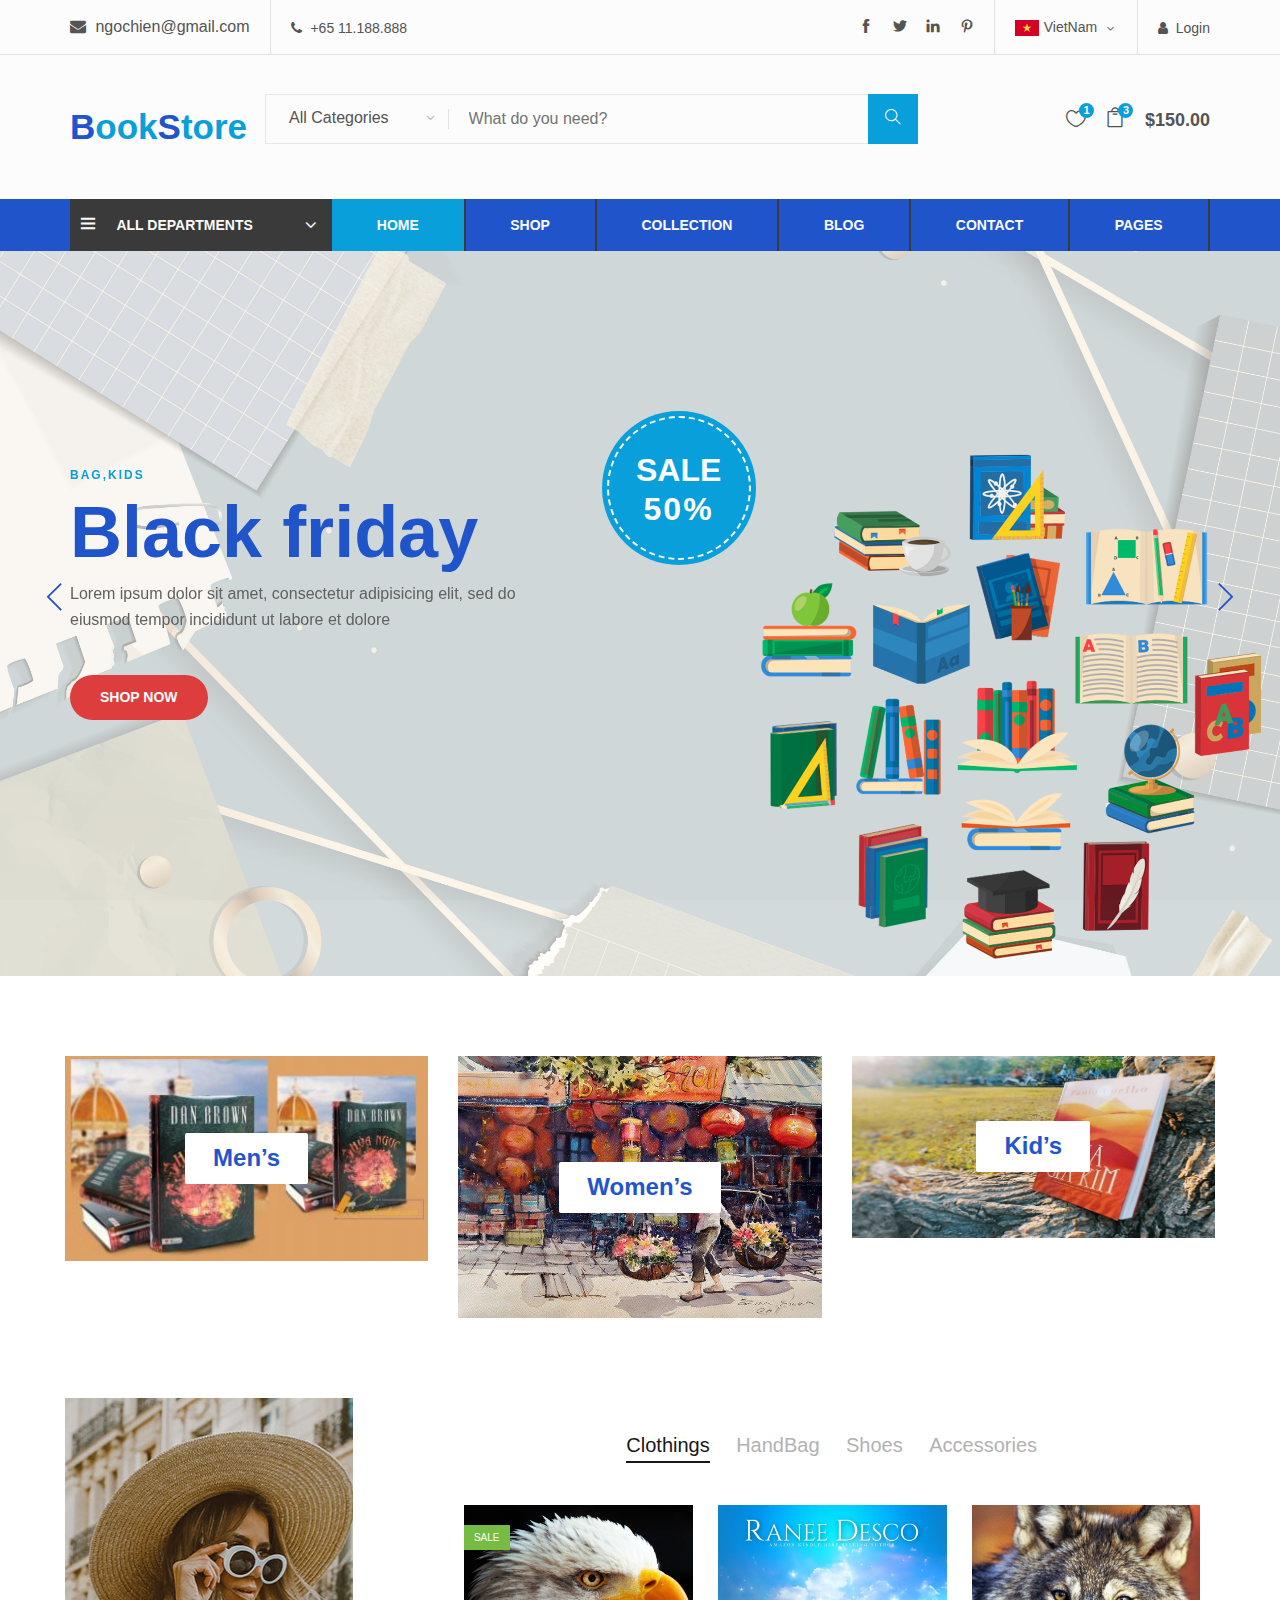
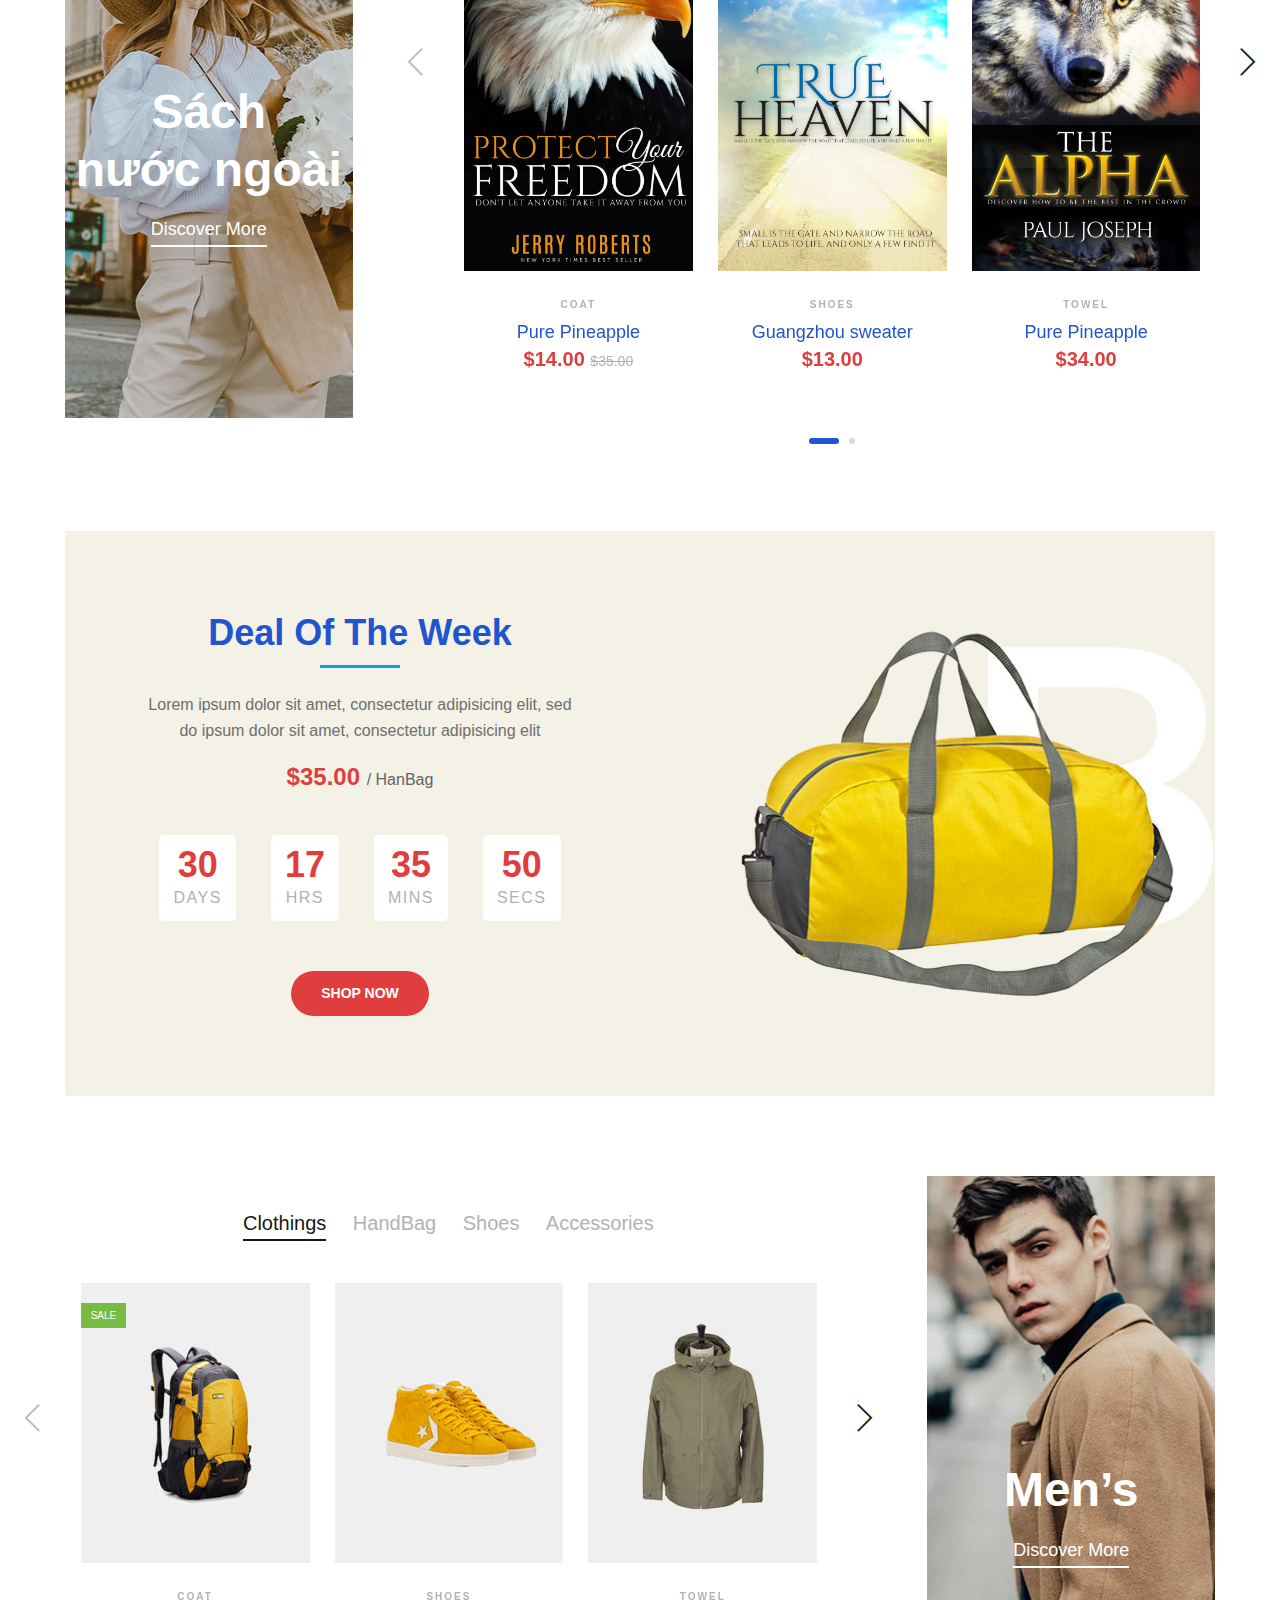
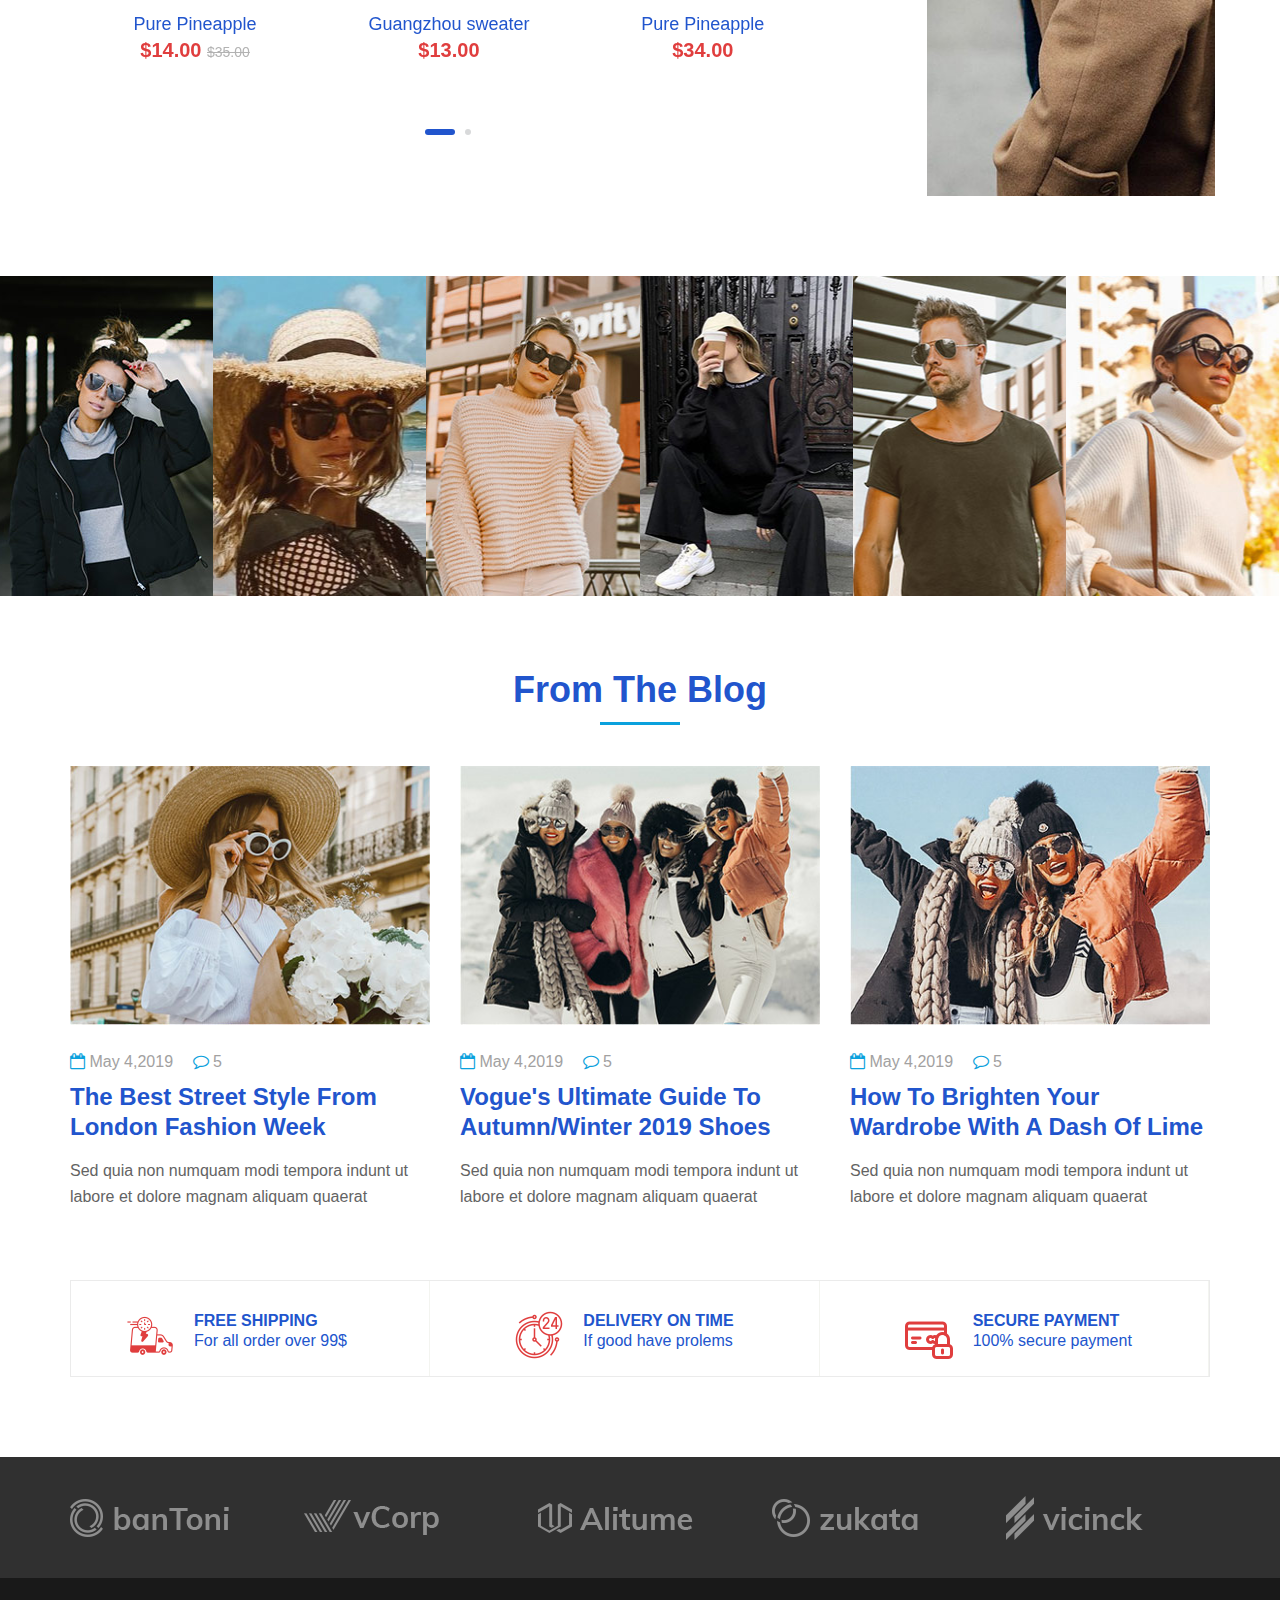
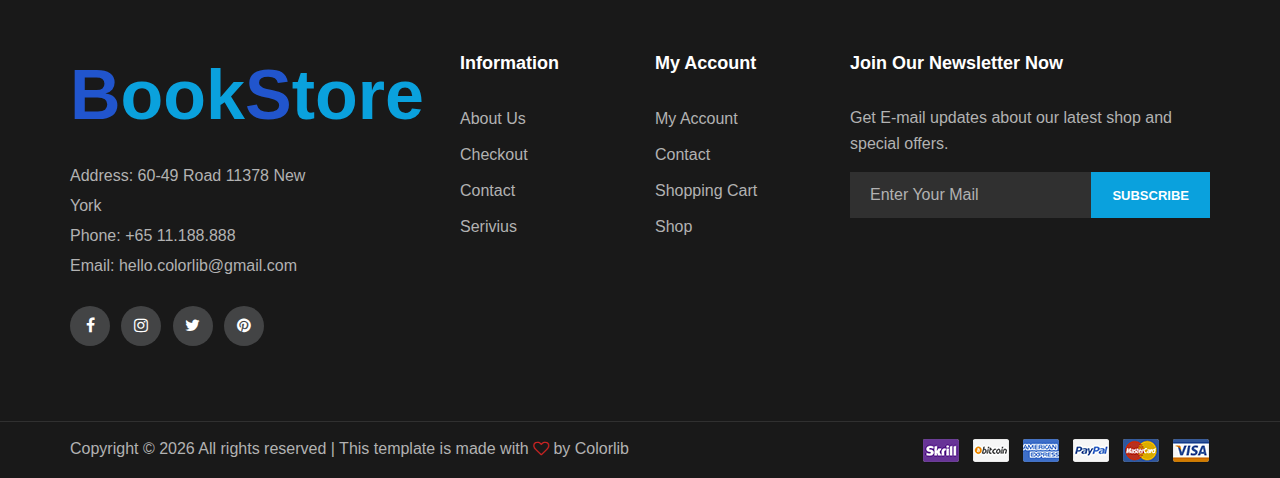
==== index.html @ 86e82f06 "first commit" ====
<!DOCTYPE html>
<html lang="zxx">

<head>
    <meta charset="UTF-8" />
    <meta name="description" content="Fashi Template" />
    <meta name="keywords" content="Fashi, unica, creative, html" />
    <meta name="viewport" content="width=device-width, initial-scale=1.0" />
    <meta http-equiv="X-UA-Compatible" content="ie=edge" />
    <title>Book Store</title>

    <!-- Google Font -->
    <link href="https://fonts.googleapis.com/css?family=Muli:300,400,500,600,700,800,900&display=swap" rel="stylesheet" />

    <!-- Icon Font Stylesheet -->
    <link rel="stylesheet" href="https://cdnjs.cloudflare.com/ajax/libs/font-awesome/5.15.3/css/all.min.css" />
    <link href="https://cdn.jsdelivr.net/npm/bootstrap-icons@1.4.1/font/bootstrap-icons.css" rel="stylesheet" />

    <!-- Css Styles -->
    <link rel="stylesheet" href="css/bootstrap.min.css" type="text/css" />
    <link rel="stylesheet" href="css/font-awesome.min.css" type="text/css" />
    <link rel="stylesheet" href="css/themify-icons.css" type="text/css" />
    <link rel="stylesheet" href="css/elegant-icons.css" type="text/css" />
    <link rel="stylesheet" href="css/owl.carousel.min.css" type="text/css" />
    <link rel="stylesheet" href="css/nice-select.css" type="text/css" />
    <link rel="stylesheet" href="css/jquery-ui.min.css" type="text/css" />
    <link rel="stylesheet" href="css/slicknav.min.css" type="text/css" />
    <link rel="stylesheet" href="css/style.css" type="text/css" />
</head>

<body>
    <!-- Page Preloder -->
    <div id="preloder">
        <div class="loader"></div>
    </div>

    <!-- Header Section Begin -->
    <header class="header-section">
        <div class="header-top">
            <div class="container">
                <div class="ht-left">
                    <div class="mail-service">
                        <i class="fa fa-envelope"></i> ngochien@gmail.com
                    </div>
                    <div class="phone-service">
                        <i class="fa fa-phone"></i> +65 11.188.888
                    </div>
                </div>
                <div class="ht-right">
                    <a href="#" class="login-panel"><i class="fa fa-user"></i>Login</a>
                    <div class="lan-selector">
                        <select class="language_drop" name="countries" id="countries" style="width: 300px">
                                <option value="yt" data-image="img/vietnam.png" data-imagecss="flag yt"
                                    data-title="Vietnam">
                                    VietNam
                                </option>
                                <option value="yu" data-image="img/flag-1.jpg" data-imagecss="flag yu"
                                    data-title="English">
                                    English
                                </option>
                            </select>
                    </div>
                    <div class="top-social">
                        <a href="#"><i class="ti-facebook"></i></a>
                        <a href="#"><i class="ti-twitter-alt"></i></a>
                        <a href="#"><i class="ti-linkedin"></i></a>
                        <a href="#"><i class="ti-pinterest"></i></a>
                    </div>
                </div>
            </div>
        </div>
        <div class="container">
            <div class="inner-header">
                <div class="row">
                    <div class="col-lg-2 col-md-2">
                        <div class="logo">
                            <a href="./index.html">
                                <h1 class="fw-bold text-primary m-0">
                                    B<span class="text-secondary">ook</span>S<span class="text-secondary">tore</span>
                                </h1>
                            </a>
                        </div>
                    </div>
                    <div class="col-lg-7 col-md-7">
                        <div class="advanced-search">
                            <button type="button" class="category-btn">
                                    All Categories
                                </button>
                            <div class="input-group">
                                <input type="text" placeholder="What do you need?" />
                                <button type="button"><i class="ti-search"></i></button>
                            </div>
                        </div>
                    </div>
                    <div class="col-lg-3 text-right col-md-3">
                        <ul class="nav-right">
                            <li class="heart-icon">
                                <a href="#">
                                    <i class="icon_heart_alt"></i>
                                    <span>1</span>
                                </a>
                            </li>
                            <li class="cart-icon">
                                <a href="#">
                                    <i class="icon_bag_alt"></i>
                                    <span>3</span>
                                </a>
                                <div class="cart-hover">
                                    <div class="select-items">
                                        <table>
                                            <tbody>
                                                <tr>
                                                    <td class="si-pic">
                                                        <img src="img/select-product-1.jpg" alt="" />
                                                    </td>
                                                    <td class="si-text">
                                                        <div class="product-selected">
                                                            <p>$60.00 x 1</p>
                                                            <h6>Kabino Bedside Table</h6>
                                                        </div>
                                                    </td>
                                                    <td class="si-close">
                                                        <i class="ti-close"></i>
                                                    </td>
                                                </tr>
                                                <tr>
                                                    <td class="si-pic">
                                                        <img src="img/select-product-2.jpg" alt="" />
                                                    </td>
                                                    <td class="si-text">
                                                        <div class="product-selected">
                                                            <p>$60.00 x 1</p>
                                                            <h6>Kabino Bedside Table</h6>
                                                        </div>
                                                    </td>
                                                    <td class="si-close">
                                                        <i class="ti-close"></i>
                                                    </td>
                                                </tr>
                                            </tbody>
                                        </table>
                                    </div>
                                    <div class="select-total">
                                        <span>total:</span>
                                        <h5>$120.00</h5>
                                    </div>
                                    <div class="select-button">
                                        <a href="#" class="primary-btn view-card">VIEW CARD</a>
                                        <a href="#" class="primary-btn checkout-btn">CHECK OUT</a>
                                    </div>
                                </div>
                            </li>
                            <li class="cart-price">$150.00</li>
                        </ul>
                    </div>
                </div>
            </div>
        </div>
        <div class="nav-item">
            <div class="container">
                <div class="nav-depart">
                    <div class="depart-btn">
                        <i class="ti-menu"></i>
                        <span>All departments</span>
                        <ul class="depart-hover">
                            <li class="active"><a href="#">Women’s Clothing</a></li>
                            <li><a href="#">Men’s Clothing</a></li>
                            <li><a href="#">Underwear</a></li>
                            <li><a href="#">Kid's Clothing</a></li>
                            <li><a href="#">Brand Fashion</a></li>
                            <li><a href="#">Accessories/Shoes</a></li>
                            <li><a href="#">Luxury Brands</a></li>
                            <li><a href="#">Brand Outdoor Apparel</a></li>
                        </ul>
                    </div>
                </div>
                <nav class="nav-menu mobile-menu">
                    <ul>
                        <li class="active"><a href="./index.html">Home</a></li>
                        <li><a href="./shop.html">Shop</a></li>
                        <li>
                            <a href="#">Collection</a>
                            <ul class="dropdown">
                                <li><a href="#">Men's</a></li>
                                <li><a href="#">Women's</a></li>
                                <li><a href="#">Kid's</a></li>
                            </ul>
                        </li>
                        <li><a href="./blog.html">Blog</a></li>
                        <li><a href="./contact.html">Contact</a></li>
                        <li>
                            <a href="#">Pages</a>
                            <ul class="dropdown">
                                <li><a href="./blog-details.html">Blog Details</a></li>
                                <li><a href="./shopping-cart.html">Shopping Cart</a></li>
                                <li><a href="./check-out.html">Checkout</a></li>
                                <li><a href="./faq.html">Faq</a></li>
                                <li><a href="./register.html">Register</a></li>
                                <li><a href="./login.html">Login</a></li>
                            </ul>
                        </li>
                    </ul>
                </nav>
                <div id="mobile-menu-wrap"></div>
            </div>
        </div>
    </header>
    <!-- Header End -->

    <!-- Hero Section Begin -->
    <section class="hero-section">
        <div class="hero-items owl-carousel">
            <div class="single-hero-items set-bg" data-setbg="img/book-slider-1.png">
                <div class="container">
                    <div class="row">
                        <div class="col-lg-5">
                            <span>Bag,kids</span>
                            <h1>Black friday</h1>
                            <p>
                                Lorem ipsum dolor sit amet, consectetur adipisicing elit, sed do eiusmod tempor incididunt ut labore et dolore
                            </p>
                            <a href="#" class="primary-btn">Shop Now</a>
                        </div>
                    </div>
                    <div class="off-card">
                        <h2>Sale <span>50%</span></h2>
                    </div>
                </div>
            </div>
            <div class="single-hero-items set-bg" data-setbg="img/book-slider-2.png">
                <div class="container">
                    <div class="row">
                        <div class="col-lg-5">
                            <span>Bag,kids</span>
                            <h1>Black friday</h1>
                            <p>
                                Lorem ipsum dolor sit amet, consectetur adipisicing elit, sed do eiusmod tempor incididunt ut labore et dolore
                            </p>
                            <a href="#" class="primary-btn">Shop Now</a>
                        </div>
                    </div>
                    <div class="off-card">
                        <h2>Sale <span>50%</span></h2>
                    </div>
                </div>
            </div>
        </div>
    </section>
    <!-- Hero Section End -->

    <!-- Banner Section Begin -->
    <div class="banner-section spad">
        <div class="container-fluid">
            <div class="row">
                <div class="col-lg-4">
                    <div class="single-banner">
                        <img src="img/book-cover/nuocngoai/banner-nuocngoai.jpg" alt="" />
                        <div class="inner-text">
                            <h4>Men’s</h4>
                        </div>
                    </div>
                </div>
                <div class="col-lg-4">
                    <div class="single-banner">
                        <img src="img/book-cover/vanhocvn/banner-vietnam.jpg" alt="" />
                        <div class="inner-text">
                            <h4>Women’s</h4>
                        </div>
                    </div>
                </div>
                <div class="col-lg-4">
                    <div class="single-banner">
                        <img src="img/book-cover/ngontinh/banner-ngontinh.jpg" alt="" />
                        <div class="inner-text">
                            <h4>Kid’s</h4>
                        </div>
                    </div>
                </div>
            </div>
        </div>
    </div>
    <!-- Banner Section End -->

    <!-- Women Banner Section Begin -->
    <section class="women-banner spad">
        <div class="container-fluid">
            <div class="row">
                <div class="col-lg-3">
                    <div class="product-large set-bg" data-setbg="img/products/women-large.jpg">
                        <h2>Sách <br>nước ngoài</h2>
                        <a href="#">Discover More</a>
                    </div>
                </div>
                <div class="col-lg-8 offset-lg-1">
                    <div class="filter-control">
                        <ul>
                            <li class="active">Clothings</li>
                            <li>HandBag</li>
                            <li>Shoes</li>
                            <li>Accessories</li>
                        </ul>
                    </div>
                    <div class="product-slider owl-carousel">
                        <div class="product-item">
                            <div class="pi-pic">
                                <img src="img/book-cover/nuocngoai/book-cover-1.jpg" alt="" />
                                <div class="sale">Sale</div>
                                <div class="icon">
                                    <i class="icon_heart_alt"></i>
                                </div>
                                <ul>
                                    <li class="w-icon active">
                                        <a href="#"><i class="icon_bag_alt"></i></a>
                                    </li>
                                    <li class="quick-view"><a href="#">+ Quick View</a></li>
                                    <li class="w-icon">
                                        <a href="#"><i class="fa fa-random"></i></a>
                                    </li>
                                </ul>
                            </div>
                            <div class="pi-text">
                                <div class="catagory-name">Coat</div>
                                <a href="#">
                                    <h5>Pure Pineapple</h5>
                                </a>
                                <div class="product-price">
                                    $14.00
                                    <span>$35.00</span>
                                </div>
                            </div>
                        </div>
                        <div class="product-item">
                            <div class="pi-pic">
                                <img src="img/book-cover/nuocngoai/book-cover-2.jpg" alt="" />
                                <div class="icon">
                                    <i class="icon_heart_alt"></i>
                                </div>
                                <ul>
                                    <li class="w-icon active">
                                        <a href="#"><i class="icon_bag_alt"></i></a>
                                    </li>
                                    <li class="quick-view"><a href="#">+ Quick View</a></li>
                                    <li class="w-icon">
                                        <a href="#"><i class="fa fa-random"></i></a>
                                    </li>
                                </ul>
                            </div>
                            <div class="pi-text">
                                <div class="catagory-name">Shoes</div>
                                <a href="#">
                                    <h5>Guangzhou sweater</h5>
                                </a>
                                <div class="product-price">$13.00</div>
                            </div>
                        </div>
                        <div class="product-item">
                            <div class="pi-pic">
                                <img src="img/book-cover/nuocngoai/book-cover-3.jpg" alt="" />
                                <div class="icon">
                                    <i class="icon_heart_alt"></i>
                                </div>
                                <ul>
                                    <li class="w-icon active">
                                        <a href="#"><i class="icon_bag_alt"></i></a>
                                    </li>
                                    <li class="quick-view"><a href="#">+ Quick View</a></li>
                                    <li class="w-icon">
                                        <a href="#"><i class="fa fa-random"></i></a>
                                    </li>
                                </ul>
                            </div>
                            <div class="pi-text">
                                <div class="catagory-name">Towel</div>
                                <a href="#">
                                    <h5>Pure Pineapple</h5>
                                </a>
                                <div class="product-price">$34.00</div>
                            </div>
                        </div>
                        <div class="product-item">
                            <div class="pi-pic">
                                <img src="img/book-cover/nuocngoai/book-cover-4.jpg" alt="" />
                                <div class="icon">
                                    <i class="icon_heart_alt"></i>
                                </div>
                                <ul>
                                    <li class="w-icon active">
                                        <a href="#"><i class="icon_bag_alt"></i></a>
                                    </li>
                                    <li class="quick-view"><a href="#">+ Quick View</a></li>
                                    <li class="w-icon">
                                        <a href="#"><i class="fa fa-random"></i></a>
                                    </li>
                                </ul>
                            </div>
                            <div class="pi-text">
                                <div class="catagory-name">Towel</div>
                                <a href="#">
                                    <h5>Converse Shoes</h5>
                                </a>
                                <div class="product-price">$34.00</div>
                            </div>
                        </div>
                    </div>
                </div>
            </div>
        </div>
    </section>
    <!-- Women Banner Section End -->

    <!-- Deal Of The Week Section Begin-->
    <section class="deal-of-week set-bg spad" data-setbg="img/time-bg.jpg">
        <div class="container">
            <div class="col-lg-6 text-center">
                <div class="section-title">
                    <h2>Deal Of The Week</h2>
                    <p>
                        Lorem ipsum dolor sit amet, consectetur adipisicing elit, sed<br /> do ipsum dolor sit amet, consectetur adipisicing elit
                    </p>
                    <div class="product-price">
                        $35.00
                        <span>/ HanBag</span>
                    </div>
                </div>
                <div class="countdown-timer" id="countdown">
                    <div class="cd-item">
                        <span>56</span>
                        <p>Days</p>
                    </div>
                    <div class="cd-item">
                        <span>12</span>
                        <p>Hrs</p>
                    </div>
                    <div class="cd-item">
                        <span>40</span>
                        <p>Mins</p>
                    </div>
                    <div class="cd-item">
                        <span>52</span>
                        <p>Secs</p>
                    </div>
                </div>
                <a href="#" class="primary-btn">Shop Now</a>
            </div>
        </div>
    </section>
    <!-- Deal Of The Week Section End -->

    <!-- Man Banner Section Begin -->
    <section class="man-banner spad">
        <div class="container-fluid">
            <div class="row">
                <div class="col-lg-8">
                    <div class="filter-control">
                        <ul>
                            <li class="active">Clothings</li>
                            <li>HandBag</li>
                            <li>Shoes</li>
                            <li>Accessories</li>
                        </ul>
                    </div>
                    <div class="product-slider owl-carousel">
                        <div class="product-item">
                            <div class="pi-pic">
                                <img src="img/products/man-1.jpg" alt="" />
                                <div class="sale">Sale</div>
                                <div class="icon">
                                    <i class="icon_heart_alt"></i>
                                </div>
                                <ul>
                                    <li class="w-icon active">
                                        <a href="#"><i class="icon_bag_alt"></i></a>
                                    </li>
                                    <li class="quick-view"><a href="#">+ Quick View</a></li>
                                    <li class="w-icon">
                                        <a href="#"><i class="fa fa-random"></i></a>
                                    </li>
                                </ul>
                            </div>
                            <div class="pi-text">
                                <div class="catagory-name">Coat</div>
                                <a href="#">
                                    <h5>Pure Pineapple</h5>
                                </a>
                                <div class="product-price">
                                    $14.00
                                    <span>$35.00</span>
                                </div>
                            </div>
                        </div>
                        <div class="product-item">
                            <div class="pi-pic">
                                <img src="img/products/man-2.jpg" alt="" />
                                <div class="icon">
                                    <i class="icon_heart_alt"></i>
                                </div>
                                <ul>
                                    <li class="w-icon active">
                                        <a href="#"><i class="icon_bag_alt"></i></a>
                                    </li>
                                    <li class="quick-view"><a href="#">+ Quick View</a></li>
                                    <li class="w-icon">
                                        <a href="#"><i class="fa fa-random"></i></a>
                                    </li>
                                </ul>
                            </div>
                            <div class="pi-text">
                                <div class="catagory-name">Shoes</div>
                                <a href="#">
                                    <h5>Guangzhou sweater</h5>
                                </a>
                                <div class="product-price">$13.00</div>
                            </div>
                        </div>
                        <div class="product-item">
                            <div class="pi-pic">
                                <img src="img/products/man-3.jpg" alt="" />
                                <div class="icon">
                                    <i class="icon_heart_alt"></i>
                                </div>
                                <ul>
                                    <li class="w-icon active">
                                        <a href="#"><i class="icon_bag_alt"></i></a>
                                    </li>
                                    <li class="quick-view"><a href="#">+ Quick View</a></li>
                                    <li class="w-icon">
                                        <a href="#"><i class="fa fa-random"></i></a>
                                    </li>
                                </ul>
                            </div>
                            <div class="pi-text">
                                <div class="catagory-name">Towel</div>
                                <a href="#">
                                    <h5>Pure Pineapple</h5>
                                </a>
                                <div class="product-price">$34.00</div>
                            </div>
                        </div>
                        <div class="product-item">
                            <div class="pi-pic">
                                <img src="img/products/man-4.jpg" alt="" />
                                <div class="icon">
                                    <i class="icon_heart_alt"></i>
                                </div>
                                <ul>
                                    <li class="w-icon active">
                                        <a href="#"><i class="icon_bag_alt"></i></a>
                                    </li>
                                    <li class="quick-view"><a href="#">+ Quick View</a></li>
                                    <li class="w-icon">
                                        <a href="#"><i class="fa fa-random"></i></a>
                                    </li>
                                </ul>
                            </div>
                            <div class="pi-text">
                                <div class="catagory-name">Towel</div>
                                <a href="#">
                                    <h5>Converse Shoes</h5>
                                </a>
                                <div class="product-price">$34.00</div>
                            </div>
                        </div>
                    </div>
                </div>
                <div class="col-lg-3 offset-lg-1">
                    <div class="product-large set-bg m-large" data-setbg="img/products/man-large.jpg">
                        <h2>Men’s</h2>
                        <a href="#">Discover More</a>
                    </div>
                </div>
            </div>
        </div>
    </section>
    <!-- Man Banner Section End -->

    <!-- Instagram Section Begin -->
    <div class="instagram-photo">
        <div class="insta-item set-bg" data-setbg="img/insta-1.jpg">
            <div class="inside-text">
                <i class="ti-instagram"></i>
                <h5><a href="#">colorlib_Collection</a></h5>
            </div>
        </div>
        <div class="insta-item set-bg" data-setbg="img/insta-2.jpg">
            <div class="inside-text">
                <i class="ti-instagram"></i>
                <h5><a href="#">colorlib_Collection</a></h5>
            </div>
        </div>
        <div class="insta-item set-bg" data-setbg="img/insta-3.jpg">
            <div class="inside-text">
                <i class="ti-instagram"></i>
                <h5><a href="#">colorlib_Collection</a></h5>
            </div>
        </div>
        <div class="insta-item set-bg" data-setbg="img/insta-4.jpg">
            <div class="inside-text">
                <i class="ti-instagram"></i>
                <h5><a href="#">colorlib_Collection</a></h5>
            </div>
        </div>
        <div class="insta-item set-bg" data-setbg="img/insta-5.jpg">
            <div class="inside-text">
                <i class="ti-instagram"></i>
                <h5><a href="#">colorlib_Collection</a></h5>
            </div>
        </div>
        <div class="insta-item set-bg" data-setbg="img/insta-6.jpg">
            <div class="inside-text">
                <i class="ti-instagram"></i>
                <h5><a href="#">colorlib_Collection</a></h5>
            </div>
        </div>
    </div>
    <!-- Instagram Section End -->

    <!-- Latest Blog Section Begin -->
    <section class="latest-blog spad">
        <div class="container">
            <div class="row">
                <div class="col-lg-12">
                    <div class="section-title">
                        <h2>From The Blog</h2>
                    </div>
                </div>
            </div>
            <div class="row">
                <div class="col-lg-4 col-md-6">
                    <div class="single-latest-blog">
                        <img src="img/latest-1.jpg" alt="" />
                        <div class="latest-text">
                            <div class="tag-list">
                                <div class="tag-item">
                                    <i class="fa fa-calendar-o"></i> May 4,2019
                                </div>
                                <div class="tag-item"><i class="fa fa-comment-o"></i> 5</div>
                            </div>
                            <a href="#">
                                <h4>The Best Street Style From London Fashion Week</h4>
                            </a>
                            <p>
                                Sed quia non numquam modi tempora indunt ut labore et dolore magnam aliquam quaerat
                            </p>
                        </div>
                    </div>
                </div>
                <div class="col-lg-4 col-md-6">
                    <div class="single-latest-blog">
                        <img src="img/latest-2.jpg" alt="" />
                        <div class="latest-text">
                            <div class="tag-list">
                                <div class="tag-item">
                                    <i class="fa fa-calendar-o"></i> May 4,2019
                                </div>
                                <div class="tag-item"><i class="fa fa-comment-o"></i> 5</div>
                            </div>
                            <a href="#">
                                <h4>Vogue's Ultimate Guide To Autumn/Winter 2019 Shoes</h4>
                            </a>
                            <p>
                                Sed quia non numquam modi tempora indunt ut labore et dolore magnam aliquam quaerat
                            </p>
                        </div>
                    </div>
                </div>
                <div class="col-lg-4 col-md-6">
                    <div class="single-latest-blog">
                        <img src="img/latest-3.jpg" alt="" />
                        <div class="latest-text">
                            <div class="tag-list">
                                <div class="tag-item">
                                    <i class="fa fa-calendar-o"></i> May 4,2019
                                </div>
                                <div class="tag-item"><i class="fa fa-comment-o"></i> 5</div>
                            </div>
                            <a href="#">
                                <h4>How To Brighten Your Wardrobe With A Dash Of Lime</h4>
                            </a>
                            <p>
                                Sed quia non numquam modi tempora indunt ut labore et dolore magnam aliquam quaerat
                            </p>
                        </div>
                    </div>
                </div>
            </div>
            <div class="benefit-items">
                <div class="row">
                    <div class="col-lg-4">
                        <div class="single-benefit">
                            <div class="sb-icon">
                                <img src="img/icon-4.png" alt="" />
                            </div>
                            <div class="sb-text">
                                <h6>Free Shipping</h6>
                                <p>For all order over 99$</p>
                            </div>
                        </div>
                    </div>
                    <div class="col-lg-4">
                        <div class="single-benefit">
                            <div class="sb-icon">
                                <img src="img/icon-5.png" alt="" />
                            </div>
                            <div class="sb-text">
                                <h6>Delivery On Time</h6>
                                <p>If good have prolems</p>
                            </div>
                        </div>
                    </div>
                    <div class="col-lg-4">
                        <div class="single-benefit">
                            <div class="sb-icon">
                                <img src="img/icon-6.png" alt="" />
                            </div>
                            <div class="sb-text">
                                <h6>Secure Payment</h6>
                                <p>100% secure payment</p>
                            </div>
                        </div>
                    </div>
                </div>
            </div>
        </div>
    </section>
    <!-- Latest Blog Section End -->

    <!-- Partner Logo Section Begin -->
    <div class="partner-logo">
        <div class="container">
            <div class="logo-carousel owl-carousel">
                <div class="logo-item">
                    <div class="tablecell-inner">
                        <img src="img/logo-carousel/logo-1.png" alt="" />
                    </div>
                </div>
                <div class="logo-item">
                    <div class="tablecell-inner">
                        <img src="img/logo-carousel/logo-2.png" alt="" />
                    </div>
                </div>
                <div class="logo-item">
                    <div class="tablecell-inner">
                        <img src="img/logo-carousel/logo-3.png" alt="" />
                    </div>
                </div>
                <div class="logo-item">
                    <div class="tablecell-inner">
                        <img src="img/logo-carousel/logo-4.png" alt="" />
                    </div>
                </div>
                <div class="logo-item">
                    <div class="tablecell-inner">
                        <img src="img/logo-carousel/logo-5.png" alt="" />
                    </div>
                </div>
            </div>
        </div>
    </div>
    <!-- Partner Logo Section End -->

    <!-- Footer Section Begin -->
    <footer class="footer-section">
        <div class="container">
            <div class="row">
                <div class="col-lg-3">
                    <div class="footer-left">
                        <div class="footer-logo">
                            <h1 class="fw-bold text-primary m-0">
                                B<span class="text-secondary">ook</span>S<span class="text-secondary">tore</span>
                            </h1>
                        </div>
                        <ul>
                            <li>Address: 60-49 Road 11378 New York</li>
                            <li>Phone: +65 11.188.888</li>
                            <li>Email: hello.colorlib@gmail.com</li>
                        </ul>
                        <div class="footer-social">
                            <a href="#"><i class="fa fa-facebook"></i></a>
                            <a href="#"><i class="fa fa-instagram"></i></a>
                            <a href="#"><i class="fa fa-twitter"></i></a>
                            <a href="#"><i class="fa fa-pinterest"></i></a>
                        </div>
                    </div>
                </div>
                <div class="col-lg-2 offset-lg-1">
                    <div class="footer-widget">
                        <h5>Information</h5>
                        <ul>
                            <li><a href="#">About Us</a></li>
                            <li><a href="#">Checkout</a></li>
                            <li><a href="#">Contact</a></li>
                            <li><a href="#">Serivius</a></li>
                        </ul>
                    </div>
                </div>
                <div class="col-lg-2">
                    <div class="footer-widget">
                        <h5>My Account</h5>
                        <ul>
                            <li><a href="#">My Account</a></li>
                            <li><a href="#">Contact</a></li>
                            <li><a href="#">Shopping Cart</a></li>
                            <li><a href="#">Shop</a></li>
                        </ul>
                    </div>
                </div>
                <div class="col-lg-4">
                    <div class="newslatter-item">
                        <h5>Join Our Newsletter Now</h5>
                        <p>
                            Get E-mail updates about our latest shop and special offers.
                        </p>
                        <form action="#" class="subscribe-form">
                            <input type="text" placeholder="Enter Your Mail" />
                            <button type="button">Subscribe</button>
                        </form>
                    </div>
                </div>
            </div>
        </div>
        <div class="copyright-reserved">
            <div class="container">
                <div class="row">
                    <div class="col-lg-12">
                        <div class="copyright-text">
                            <!-- Link back to Colorlib can't be removed. Template is licensed under CC BY 3.0. -->
                            Copyright &copy;
                            <script>
                                document.write(new Date().getFullYear());
                            </script>
                            All rights reserved | This template is made with
                            <i class="fa fa-heart-o" aria-hidden="true"></i> by
                            <a href="https://colorlib.com" target="_blank">Colorlib</a>
                            <!-- Link back to Colorlib can't be removed. Template is licensed under CC BY 3.0. -->
                        </div>
                        <div class="payment-pic">
                            <img src="img/payment-method.png" alt="" />
                        </div>
                    </div>
                </div>
            </div>
        </div>
    </footer>
    <!-- Footer Section End -->

    <!-- Js Plugins -->
    <script src="js/jquery-3.3.1.min.js"></script>
    <script src="js/bootstrap.min.js"></script>
    <script src="js/jquery-ui.min.js"></script>
    <script src="js/jquery.countdown.min.js"></script>
    <script src="js/jquery.nice-select.min.js"></script>
    <script src="js/jquery.zoom.min.js"></script>
    <script src="js/jquery.dd.min.js"></script>
    <script src="js/jquery.slicknav.js"></script>
    <script src="js/owl.carousel.min.js"></script>
    <script src="js/main.js"></script>
</body>

</html>
---- css/themify-icons.css ----
@font-face {
	font-family: 'themify';
	src:url('../fonts/themify.eot?-fvbane');
	src:url('../fonts/themify.eot?#iefix-fvbane') format('embedded-opentype'),
		url('../fonts/themify.woff?-fvbane') format('woff'),
		url('../fonts/themify.ttf?-fvbane') format('truetype'),
		url('../fonts/themify.svg?-fvbane#themify') format('svg');
	font-weight: normal;
	font-style: normal;
}

[class^="ti-"], [class*=" ti-"] {
	font-family: 'themify';
	speak: none;
	font-style: normal;
	font-weight: normal;
	font-variant: normal;
	text-transform: none;
	line-height: 1;

	/* Better Font Rendering =========== */
	-webkit-font-smoothing: antialiased;
	-moz-osx-font-smoothing: grayscale;
}

.ti-wand:before {
	content: "\e600";
}
.ti-volume:before {
	content: "\e601";
}
.ti-user:before {
	content: "\e602";
}
.ti-unlock:before {
	content: "\e603";
}
.ti-unlink:before {
	content: "\e604";
}
.ti-trash:before {
	content: "\e605";
}
.ti-thought:before {
	content: "\e606";
}
.ti-target:before {
	content: "\e607";
}
.ti-tag:before {
	content: "\e608";
}
.ti-tablet:before {
	content: "\e609";
}
.ti-star:before {
	content: "\e60a";
}
.ti-spray:before {
	content: "\e60b";
}
.ti-signal:before {
	content: "\e60c";
}
.ti-shopping-cart:before {
	content: "\e60d";
}
.ti-shopping-cart-full:before {
	content: "\e60e";
}
.ti-settings:before {
	content: "\e60f";
}
.ti-search:before {
	content: "\e610";
}
.ti-zoom-in:before {
	content: "\e611";
}
.ti-zoom-out:before {
	content: "\e612";
}
.ti-cut:before {
	content: "\e613";
}
.ti-ruler:before {
	content: "\e614";
}
.ti-ruler-pencil:before {
	content: "\e615";
}
.ti-ruler-alt:before {
	content: "\e616";
}
.ti-bookmark:before {
	content: "\e617";
}
.ti-bookmark-alt:before {
	content: "\e618";
}
.ti-reload:before {
	content: "\e619";
}
.ti-plus:before {
	content: "\e61a";
}
.ti-pin:before {
	content: "\e61b";
}
.ti-pencil:before {
	content: "\e61c";
}
.ti-pencil-alt:before {
	content: "\e61d";
}
.ti-paint-roller:before {
	content: "\e61e";
}
.ti-paint-bucket:before {
	content: "\e61f";
}
.ti-na:before {
	content: "\e620";
}
.ti-mobile:before {
	content: "\e621";
}
.ti-minus:before {
	content: "\e622";
}
.ti-medall:before {
	content: "\e623";
}
.ti-medall-alt:before {
	content: "\e624";
}
.ti-marker:before {
	content: "\e625";
}
.ti-marker-alt:before {
	content: "\e626";
}
.ti-arrow-up:before {
	content: "\e627";
}
.ti-arrow-right:before {
	content: "\e628";
}
.ti-arrow-left:before {
	content: "\e629";
}
.ti-arrow-down:before {
	content: "\e62a";
}
.ti-lock:before {
	content: "\e62b";
}
.ti-location-arrow:before {
	content: "\e62c";
}
.ti-link:before {
	content: "\e62d";
}
.ti-layout:before {
	content: "\e62e";
}
.ti-layers:before {
	content: "\e62f";
}
.ti-layers-alt:before {
	content: "\e630";
}
.ti-key:before {
	content: "\e631";
}
.ti-import:before {
	content: "\e632";
}
.ti-image:before {
	content: "\e633";
}
.ti-heart:before {
	content: "\e634";
}
.ti-heart-broken:before {
	content: "\e635";
}
.ti-hand-stop:before {
	content: "\e636";
}
.ti-hand-open:before {
	content: "\e637";
}
.ti-hand-drag:before {
	content: "\e638";
}
.ti-folder:before {
	content: "\e639";
}
.ti-flag:before {
	content: "\e63a";
}
.ti-flag-alt:before {
	content: "\e63b";
}
.ti-flag-alt-2:before {
	content: "\e63c";
}
.ti-eye:before {
	content: "\e63d";
}
.ti-export:before {
	content: "\e63e";
}
.ti-exchange-vertical:before {
	content: "\e63f";
}
.ti-desktop:before {
	content: "\e640";
}
.ti-cup:before {
	content: "\e641";
}
.ti-crown:before {
	content: "\e642";
}
.ti-comments:before {
	content: "\e643";
}
.ti-comment:before {
	content: "\e644";
}
.ti-comment-alt:before {
	content: "\e645";
}
.ti-close:before {
	content: "\e646";
}
.ti-clip:before {
	content: "\e647";
}
.ti-angle-up:before {
	content: "\e648";
}
.ti-angle-right:before {
	content: "\e649";
}
.ti-angle-left:before {
	content: "\e64a";
}
.ti-angle-down:before {
	content: "\e64b";
}
.ti-check:before {
	content: "\e64c";
}
.ti-check-box:before {
	content: "\e64d";
}
.ti-camera:before {
	content: "\e64e";
}
.ti-announcement:before {
	content: "\e64f";
}
.ti-brush:before {
	content: "\e650";
}
.ti-briefcase:before {
	content: "\e651";
}
.ti-bolt:before {
	content: "\e652";
}
.ti-bolt-alt:before {
	content: "\e653";
}
.ti-blackboard:before {
	content: "\e654";
}
.ti-bag:before {
	content: "\e655";
}
.ti-move:before {
	content: "\e656";
}
.ti-arrows-vertical:before {
	content: "\e657";
}
.ti-arrows-horizontal:before {
	content: "\e658";
}
.ti-fullscreen:before {
	content: "\e659";
}
.ti-arrow-top-right:before {
	content: "\e65a";
}
.ti-arrow-top-left:before {
	content: "\e65b";
}
.ti-arrow-circle-up:before {
	content: "\e65c";
}
.ti-arrow-circle-right:before {
	content: "\e65d";
}
.ti-arrow-circle-left:before {
	content: "\e65e";
}
.ti-arrow-circle-down:before {
	content: "\e65f";
}
.ti-angle-double-up:before {
	content: "\e660";
}
.ti-angle-double-right:before {
	content: "\e661";
}
.ti-angle-double-left:before {
	content: "\e662";
}
.ti-angle-double-down:before {
	content: "\e663";
}
.ti-zip:before {
	content: "\e664";
}
.ti-world:before {
	content: "\e665";
}
.ti-wheelchair:before {
	content: "\e666";
}
.ti-view-list:before {
	content: "\e667";
}
.ti-view-list-alt:before {
	content: "\e668";
}
.ti-view-grid:before {
	content: "\e669";
}
.ti-uppercase:before {
	content: "\e66a";
}
.ti-upload:before {
	content: "\e66b";
}
.ti-underline:before {
	content: "\e66c";
}
.ti-truck:before {
	content: "\e66d";
}
.ti-timer:before {
	content: "\e66e";
}
.ti-ticket:before {
	content: "\e66f";
}
.ti-thumb-up:before {
	content: "\e670";
}
.ti-thumb-down:before {
	content: "\e671";
}
.ti-text:before {
	content: "\e672";
}
.ti-stats-up:before {
	content: "\e673";
}
.ti-stats-down:before {
	content: "\e674";
}
.ti-split-v:before {
	content: "\e675";
}
.ti-split-h:before {
	content: "\e676";
}
.ti-smallcap:before {
	content: "\e677";
}
.ti-shine:before {
	content: "\e678";
}
.ti-shift-right:before {
	content: "\e679";
}
.ti-shift-left:before {
	content: "\e67a";
}
.ti-shield:before {
	content: "\e67b";
}
.ti-notepad:before {
	content: "\e67c";
}
.ti-server:before {
	content: "\e67d";
}
.ti-quote-right:before {
	content: "\e67e";
}
.ti-quote-left:before {
	content: "\e67f";
}
.ti-pulse:before {
	content: "\e680";
}
.ti-printer:before {
	content: "\e681";
}
.ti-power-off:before {
	content: "\e682";
}
.ti-plug:before {
	content: "\e683";
}
.ti-pie-chart:before {
	content: "\e684";
}
.ti-paragraph:before {
	content: "\e685";
}
.ti-panel:before {
	content: "\e686";
}
.ti-package:before {
	content: "\e687";
}
.ti-music:before {
	content: "\e688";
}
.ti-music-alt:before {
	content: "\e689";
}
.ti-mouse:before {
	content: "\e68a";
}
.ti-mouse-alt:before {
	content: "\e68b";
}
.ti-money:before {
	content: "\e68c";
}
.ti-microphone:before {
	content: "\e68d";
}
.ti-menu:before {
	content: "\e68e";
}
.ti-menu-alt:before {
	content: "\e68f";
}
.ti-map:before {
	content: "\e690";
}
.ti-map-alt:before {
	content: "\e691";
}
.ti-loop:before {
	content: "\e692";
}
.ti-location-pin:before {
	content: "\e693";
}
.ti-list:before {
	content: "\e694";
}
.ti-light-bulb:before {
	content: "\e695";
}
.ti-Italic:before {
	content: "\e696";
}
.ti-info:before {
	content: "\e697";
}
.ti-infinite:before {
	content: "\e698";
}
.ti-id-badge:before {
	content: "\e699";
}
.ti-hummer:before {
	content: "\e69a";
}
.ti-home:before {
	content: "\e69b";
}
.ti-help:before {
	content: "\e69c";
}
.ti-headphone:before {
	content: "\e69d";
}
.ti-harddrives:before {
	content: "\e69e";
}
.ti-harddrive:before {
	content: "\e69f";
}
.ti-gift:before {
	content: "\e6a0";
}
.ti-game:before {
	content: "\e6a1";
}
.ti-filter:before {
	content: "\e6a2";
}
.ti-files:before {
	content: "\e6a3";
}
.ti-file:before {
	content: "\e6a4";
}
.ti-eraser:before {
	content: "\e6a5";
}
.ti-envelope:before {
	content: "\e6a6";
}
.ti-download:before {
	content: "\e6a7";
}
.ti-direction:before {
	content: "\e6a8";
}
.ti-direction-alt:before {
	content: "\e6a9";
}
.ti-dashboard:before {
	content: "\e6aa";
}
.ti-control-stop:before {
	content: "\e6ab";
}
.ti-control-shuffle:before {
	content: "\e6ac";
}
.ti-control-play:before {
	content: "\e6ad";
}
.ti-control-pause:before {
	content: "\e6ae";
}
.ti-control-forward:before {
	content: "\e6af";
}
.ti-control-backward:before {
	content: "\e6b0";
}
.ti-cloud:before {
	content: "\e6b1";
}
.ti-cloud-up:before {
	content: "\e6b2";
}
.ti-cloud-down:before {
	content: "\e6b3";
}
.ti-clipboard:before {
	content: "\e6b4";
}
.ti-car:before {
	content: "\e6b5";
}
.ti-calendar:before {
	content: "\e6b6";
}
.ti-book:before {
	content: "\e6b7";
}
.ti-bell:before {
	content: "\e6b8";
}
.ti-basketball:before {
	content: "\e6b9";
}
.ti-bar-chart:before {
	content: "\e6ba";
}
.ti-bar-chart-alt:before {
	content: "\e6bb";
}
.ti-back-right:before {
	content: "\e6bc";
}
.ti-back-left:before {
	content: "\e6bd";
}
.ti-arrows-corner:before {
	content: "\e6be";
}
.ti-archive:before {
	content: "\e6bf";
}
.ti-anchor:before {
	content: "\e6c0";
}
.ti-align-right:before {
	content: "\e6c1";
}
.ti-align-left:before {
	content: "\e6c2";
}
.ti-align-justify:before {
	content: "\e6c3";
}
.ti-align-center:before {
	content: "\e6c4";
}
.ti-alert:before {
	content: "\e6c5";
}
.ti-alarm-clock:before {
	content: "\e6c6";
}
.ti-agenda:before {
	content: "\e6c7";
}
.ti-write:before {
	content: "\e6c8";
}
.ti-window:before {
	content: "\e6c9";
}
.ti-widgetized:before {
	content: "\e6ca";
}
.ti-widget:before {
	content: "\e6cb";
}
.ti-widget-alt:before {
	content: "\e6cc";
}
.ti-wallet:before {
	content: "\e6cd";
}
.ti-video-clapper:before {
	content: "\e6ce";
}
.ti-video-camera:before {
	content: "\e6cf";
}
.ti-vector:before {
	content: "\e6d0";
}
.ti-themify-logo:before {
	content: "\e6d1";
}
.ti-themify-favicon:before {
	content: "\e6d2";
}
.ti-themify-favicon-alt:before {
	content: "\e6d3";
}
.ti-support:before {
	content: "\e6d4";
}
.ti-stamp:before {
	content: "\e6d5";
}
.ti-split-v-alt:before {
	content: "\e6d6";
}
.ti-slice:before {
	content: "\e6d7";
}
.ti-shortcode:before {
	content: "\e6d8";
}
.ti-shift-right-alt:before {
	content: "\e6d9";
}
.ti-shift-left-alt:before {
	content: "\e6da";
}
.ti-ruler-alt-2:before {
	content: "\e6db";
}
.ti-receipt:before {
	content: "\e6dc";
}
.ti-pin2:before {
	content: "\e6dd";
}
.ti-pin-alt:before {
	content: "\e6de";
}
.ti-pencil-alt2:before {
	content: "\e6df";
}
.ti-palette:before {
	content: "\e6e0";
}
.ti-more:before {
	content: "\e6e1";
}
.ti-more-alt:before {
	content: "\e6e2";
}
.ti-microphone-alt:before {
	content: "\e6e3";
}
.ti-magnet:before {
	content: "\e6e4";
}
.ti-line-double:before {
	content: "\e6e5";
}
.ti-line-dotted:before {
	content: "\e6e6";
}
.ti-line-dashed:before {
	content: "\e6e7";
}
.ti-layout-width-full:before {
	content: "\e6e8";
}
.ti-layout-width-default:before {
	content: "\e6e9";
}
.ti-layout-width-default-alt:before {
	content: "\e6ea";
}
.ti-layout-tab:before {
	content: "\e6eb";
}
.ti-layout-tab-window:before {
	content: "\e6ec";
}
.ti-layout-tab-v:before {
	content: "\e6ed";
}
.ti-layout-tab-min:before {
	content: "\e6ee";
}
.ti-layout-slider:before {
	content: "\e6ef";
}
.ti-layout-slider-alt:before {
	content: "\e6f0";
}
.ti-layout-sidebar-right:before {
	content: "\e6f1";
}
.ti-layout-sidebar-none:before {
	content: "\e6f2";
}
.ti-layout-sidebar-left:before {
	content: "\e6f3";
}
.ti-layout-placeholder:before {
	content: "\e6f4";
}
.ti-layout-menu:before {
	content: "\e6f5";
}
.ti-layout-menu-v:before {
	content: "\e6f6";
}
.ti-layout-menu-separated:before {
	content: "\e6f7";
}
.ti-layout-menu-full:before {
	content: "\e6f8";
}
.ti-layout-media-right-alt:before {
	content: "\e6f9";
}
.ti-layout-media-right:before {
	content: "\e6fa";
}
.ti-layout-media-overlay:before {
	content: "\e6fb";
}
.ti-layout-media-overlay-alt:before {
	content: "\e6fc";
}
.ti-layout-media-overlay-alt-2:before {
	content: "\e6fd";
}
.ti-layout-media-left-alt:before {
	content: "\e6fe";
}
.ti-layout-media-left:before {
	content: "\e6ff";
}
.ti-layout-media-center-alt:before {
	content: "\e700";
}
.ti-layout-media-center:before {
	content: "\e701";
}
.ti-layout-list-thumb:before {
	content: "\e702";
}
.ti-layout-list-thumb-alt:before {
	content: "\e703";
}
.ti-layout-list-post:before {
	content: "\e704";
}
.ti-layout-list-large-image:before {
	content: "\e705";
}
.ti-layout-line-solid:before {
	content: "\e706";
}
.ti-layout-grid4:before {
	content: "\e707";
}
.ti-layout-grid3:before {
	content: "\e708";
}
.ti-layout-grid2:before {
	content: "\e709";
}
.ti-layout-grid2-thumb:before {
	content: "\e70a";
}
.ti-layout-cta-right:before {
	content: "\e70b";
}
.ti-layout-cta-left:before {
	content: "\e70c";
}
.ti-layout-cta-center:before {
	content: "\e70d";
}
.ti-layout-cta-btn-right:before {
	content: "\e70e";
}
.ti-layout-cta-btn-left:before {
	content: "\e70f";
}
.ti-layout-column4:before {
	content: "\e710";
}
.ti-layout-column3:before {
	content: "\e711";
}
.ti-layout-column2:before {
	content: "\e712";
}
.ti-layout-accordion-separated:before {
	content: "\e713";
}
.ti-layout-accordion-merged:before {
	content: "\e714";
}
.ti-layout-accordion-list:before {
	content: "\e715";
}
.ti-ink-pen:before {
	content: "\e716";
}
.ti-info-alt:before {
	content: "\e717";
}
.ti-help-alt:before {
	content: "\e718";
}
.ti-headphone-alt:before {
	content: "\e719";
}
.ti-hand-point-up:before {
	content: "\e71a";
}
.ti-hand-point-right:before {
	content: "\e71b";
}
.ti-hand-point-left:before {
	content: "\e71c";
}
.ti-hand-point-down:before {
	content: "\e71d";
}
.ti-gallery:before {
	content: "\e71e";
}
.ti-face-smile:before {
	content: "\e71f";
}
.ti-face-sad:before {
	content: "\e720";
}
.ti-credit-card:before {
	content: "\e721";
}
.ti-control-skip-forward:before {
	content: "\e722";
}
.ti-control-skip-backward:before {
	content: "\e723";
}
.ti-control-record:before {
	content: "\e724";
}
.ti-control-eject:before {
	content: "\e725";
}
.ti-comments-smiley:before {
	content: "\e726";
}
.ti-brush-alt:before {
	content: "\e727";
}
.ti-youtube:before {
	content: "\e728";
}
.ti-vimeo:before {
	content: "\e729";
}
.ti-twitter:before {
	content: "\e72a";
}
.ti-time:before {
	content: "\e72b";
}
.ti-tumblr:before {
	content: "\e72c";
}
.ti-skype:before {
	content: "\e72d";
}
.ti-share:before {
	content: "\e72e";
}
.ti-share-alt:before {
	content: "\e72f";
}
.ti-rocket:before {
	content: "\e730";
}
.ti-pinterest:before {
	content: "\e731";
}
.ti-new-window:before {
	content: "\e732";
}
.ti-microsoft:before {
	content: "\e733";
}
.ti-list-ol:before {
	content: "\e734";
}
.ti-linkedin:before {
	content: "\e735";
}
.ti-layout-sidebar-2:before {
	content: "\e736";
}
.ti-layout-grid4-alt:before {
	content: "\e737";
}
.ti-layout-grid3-alt:before {
	content: "\e738";
}
.ti-layout-grid2-alt:before {
	content: "\e739";
}
.ti-layout-column4-alt:before {
	content: "\e73a";
}
.ti-layout-column3-alt:before {
	content: "\e73b";
}
.ti-layout-column2-alt:before {
	content: "\e73c";
}
.ti-instagram:before {
	content: "\e73d";
}
.ti-google:before {
	content: "\e73e";
}
.ti-github:before {
	content: "\e73f";
}
.ti-flickr:before {
	content: "\e740";
}
.ti-facebook:before {
	content: "\e741";
}
.ti-dropbox:before {
	content: "\e742";
}
.ti-dribbble:before {
	content: "\e743";
}
.ti-apple:before {
	content: "\e744";
}
.ti-android:before {
	content: "\e745";
}
.ti-save:before {
	content: "\e746";
}
.ti-save-alt:before {
	content: "\e747";
}
.ti-yahoo:before {
	content: "\e748";
}
.ti-wordpress:before {
	content: "\e749";
}
.ti-vimeo-alt:before {
	content: "\e74a";
}
.ti-twitter-alt:before {
	content: "\e74b";
}
.ti-tumblr-alt:before {
	content: "\e74c";
}
.ti-trello:before {
	content: "\e74d";
}
.ti-stack-overflow:before {
	content: "\e74e";
}
.ti-soundcloud:before {
	content: "\e74f";
}
.ti-sharethis:before {
	content: "\e750";
}
.ti-sharethis-alt:before {
	content: "\e751";
}
.ti-reddit:before {
	content: "\e752";
}
.ti-pinterest-alt:before {
	content: "\e753";
}
.ti-microsoft-alt:before {
	content: "\e754";
}
.ti-linux:before {
	content: "\e755";
}
.ti-jsfiddle:before {
	content: "\e756";
}
.ti-joomla:before {
	content: "\e757";
}
.ti-html5:before {
	content: "\e758";
}
.ti-flickr-alt:before {
	content: "\e759";
}
.ti-email:before {
	content: "\e75a";
}
.ti-drupal:before {
	content: "\e75b";
}
.ti-dropbox-alt:before {
	content: "\e75c";
}
.ti-css3:before {
	content: "\e75d";
}
.ti-rss:before {
	content: "\e75e";
}
.ti-rss-alt:before {
	content: "\e75f";
}
---- css/elegant-icons.css ----
@font-face {
	font-family: 'ElegantIcons';
	src:url('../fonts/ElegantIcons.eot');
	src:url('../fonts/ElegantIcons.eot?#iefix') format('embedded-opentype'),
		url('../fonts/ElegantIcons.woff') format('woff'),
		url('../fonts/ElegantIcons.ttf') format('truetype'),
		url('../fonts/ElegantIcons.svg#ElegantIcons') format('svg');
	font-weight: normal;
	font-style: normal;
}

/* Use the following CSS code if you want to use data attributes for inserting your icons */
[data-icon]:before {
	font-family: 'ElegantIcons';
	content: attr(data-icon);
	speak: none;
	font-weight: normal;
	font-variant: normal;
	text-transform: none;
	line-height: 1;
	-webkit-font-smoothing: antialiased;
	-moz-osx-font-smoothing: grayscale;
}

/* Use the following CSS code if you want to have a class per icon */
/*
Instead of a list of all class selectors,
you can use the generic selector below, but it's slower:
[class*="your-class-prefix"] {
*/
.arrow_up, .arrow_down, .arrow_left, .arrow_right, .arrow_left-up, .arrow_right-up, .arrow_right-down, .arrow_left-down, .arrow-up-down, .arrow_up-down_alt, .arrow_left-right_alt, .arrow_left-right, .arrow_expand_alt2, .arrow_expand_alt, .arrow_condense, .arrow_expand, .arrow_move, .arrow_carrot-up, .arrow_carrot-down, .arrow_carrot-left, .arrow_carrot-right, .arrow_carrot-2up, .arrow_carrot-2down, .arrow_carrot-2left, .arrow_carrot-2right, .arrow_carrot-up_alt2, .arrow_carrot-down_alt2, .arrow_carrot-left_alt2, .arrow_carrot-right_alt2, .arrow_carrot-2up_alt2, .arrow_carrot-2down_alt2, .arrow_carrot-2left_alt2, .arrow_carrot-2right_alt2, .arrow_triangle-up, .arrow_triangle-down, .arrow_triangle-left, .arrow_triangle-right, .arrow_triangle-up_alt2, .arrow_triangle-down_alt2, .arrow_triangle-left_alt2, .arrow_triangle-right_alt2, .arrow_back, .icon_minus-06, .icon_plus, .icon_close, .icon_check, .icon_minus_alt2, .icon_plus_alt2, .icon_close_alt2, .icon_check_alt2, .icon_zoom-out_alt, .icon_zoom-in_alt, .icon_search, .icon_box-empty, .icon_box-selected, .icon_minus-box, .icon_plus-box, .icon_box-checked, .icon_circle-empty, .icon_circle-slelected, .icon_stop_alt2, .icon_stop, .icon_pause_alt2, .icon_pause, .icon_menu, .icon_menu-square_alt2, .icon_menu-circle_alt2, .icon_ul, .icon_ol, .icon_adjust-horiz, .icon_adjust-vert, .icon_document_alt, .icon_documents_alt, .icon_pencil, .icon_pencil-edit_alt, .icon_pencil-edit, .icon_folder-alt, .icon_folder-open_alt, .icon_folder-add_alt, .icon_info_alt, .icon_error-oct_alt, .icon_error-circle_alt, .icon_error-triangle_alt, .icon_question_alt2, .icon_question, .icon_comment_alt, .icon_chat_alt, .icon_vol-mute_alt, .icon_volume-low_alt, .icon_volume-high_alt, .icon_quotations, .icon_quotations_alt2, .icon_clock_alt, .icon_lock_alt, .icon_lock-open_alt, .icon_key_alt, .icon_cloud_alt, .icon_cloud-upload_alt, .icon_cloud-download_alt, .icon_image, .icon_images, .icon_lightbulb_alt, .icon_gift_alt, .icon_house_alt, .icon_genius, .icon_mobile, .icon_tablet, .icon_laptop, .icon_desktop, .icon_camera_alt, .icon_mail_alt, .icon_cone_alt, .icon_ribbon_alt, .icon_bag_alt, .icon_creditcard, .icon_cart_alt, .icon_paperclip, .icon_tag_alt, .icon_tags_alt, .icon_trash_alt, .icon_cursor_alt, .icon_mic_alt, .icon_compass_alt, .icon_pin_alt, .icon_pushpin_alt, .icon_map_alt, .icon_drawer_alt, .icon_toolbox_alt, .icon_book_alt, .icon_calendar, .icon_film, .icon_table, .icon_contacts_alt, .icon_headphones, .icon_lifesaver, .icon_piechart, .icon_refresh, .icon_link_alt, .icon_link, .icon_loading, .icon_blocked, .icon_archive_alt, .icon_heart_alt, .icon_star_alt, .icon_star-half_alt, .icon_star, .icon_star-half, .icon_tools, .icon_tool, .icon_cog, .icon_cogs, .arrow_up_alt, .arrow_down_alt, .arrow_left_alt, .arrow_right_alt, .arrow_left-up_alt, .arrow_right-up_alt, .arrow_right-down_alt, .arrow_left-down_alt, .arrow_condense_alt, .arrow_expand_alt3, .arrow_carrot_up_alt, .arrow_carrot-down_alt, .arrow_carrot-left_alt, .arrow_carrot-right_alt, .arrow_carrot-2up_alt, .arrow_carrot-2dwnn_alt, .arrow_carrot-2left_alt, .arrow_carrot-2right_alt, .arrow_triangle-up_alt, .arrow_triangle-down_alt, .arrow_triangle-left_alt, .arrow_triangle-right_alt, .icon_minus_alt, .icon_plus_alt, .icon_close_alt, .icon_check_alt, .icon_zoom-out, .icon_zoom-in, .icon_stop_alt, .icon_menu-square_alt, .icon_menu-circle_alt, .icon_document, .icon_documents, .icon_pencil_alt, .icon_folder, .icon_folder-open, .icon_folder-add, .icon_folder_upload, .icon_folder_download, .icon_info, .icon_error-circle, .icon_error-oct, .icon_error-triangle, .icon_question_alt, .icon_comment, .icon_chat, .icon_vol-mute, .icon_volume-low, .icon_volume-high, .icon_quotations_alt, .icon_clock, .icon_lock, .icon_lock-open, .icon_key, .icon_cloud, .icon_cloud-upload, .icon_cloud-download, .icon_lightbulb, .icon_gift, .icon_house, .icon_camera, .icon_mail, .icon_cone, .icon_ribbon, .icon_bag, .icon_cart, .icon_tag, .icon_tags, .icon_trash, .icon_cursor, .icon_mic, .icon_compass, .icon_pin, .icon_pushpin, .icon_map, .icon_drawer, .icon_toolbox, .icon_book, .icon_contacts, .icon_archive, .icon_heart, .icon_profile, .icon_group, .icon_grid-2x2, .icon_grid-3x3, .icon_music, .icon_pause_alt, .icon_phone, .icon_upload, .icon_download, .social_facebook, .social_twitter, .social_pinterest, .social_googleplus, .social_tumblr, .social_tumbleupon, .social_wordpress, .social_instagram, .social_dribbble, .social_vimeo, .social_linkedin, .social_rss, .social_deviantart, .social_share, .social_myspace, .social_skype, .social_youtube, .social_picassa, .social_googledrive, .social_flickr, .social_blogger, .social_spotify, .social_delicious, .social_facebook_circle, .social_twitter_circle, .social_pinterest_circle, .social_googleplus_circle, .social_tumblr_circle, .social_stumbleupon_circle, .social_wordpress_circle, .social_instagram_circle, .social_dribbble_circle, .social_vimeo_circle, .social_linkedin_circle, .social_rss_circle, .social_deviantart_circle, .social_share_circle, .social_myspace_circle, .social_skype_circle, .social_youtube_circle, .social_picassa_circle, .social_googledrive_alt2, .social_flickr_circle, .social_blogger_circle, .social_spotify_circle, .social_delicious_circle, .social_facebook_square, .social_twitter_square, .social_pinterest_square, .social_googleplus_square, .social_tumblr_square, .social_stumbleupon_square, .social_wordpress_square, .social_instagram_square, .social_dribbble_square, .social_vimeo_square, .social_linkedin_square, .social_rss_square, .social_deviantart_square, .social_share_square, .social_myspace_square, .social_skype_square, .social_youtube_square, .social_picassa_square, .social_googledrive_square, .social_flickr_square, .social_blogger_square, .social_spotify_square, .social_delicious_square, .icon_printer, .icon_calulator, .icon_building, .icon_floppy, .icon_drive, .icon_search-2, .icon_id, .icon_id-2, .icon_puzzle, .icon_like, .icon_dislike, .icon_mug, .icon_currency, .icon_wallet, .icon_pens, .icon_easel, .icon_flowchart, .icon_datareport, .icon_briefcase, .icon_shield, .icon_percent, .icon_globe, .icon_globe-2, .icon_target, .icon_hourglass, .icon_balance, .icon_rook, .icon_printer-alt, .icon_calculator_alt, .icon_building_alt, .icon_floppy_alt, .icon_drive_alt, .icon_search_alt, .icon_id_alt, .icon_id-2_alt, .icon_puzzle_alt, .icon_like_alt, .icon_dislike_alt, .icon_mug_alt, .icon_currency_alt, .icon_wallet_alt, .icon_pens_alt, .icon_easel_alt, .icon_flowchart_alt, .icon_datareport_alt, .icon_briefcase_alt, .icon_shield_alt, .icon_percent_alt, .icon_globe_alt, .icon_clipboard {
	font-family: 'ElegantIcons';
	speak: none;
	font-style: normal;
	font-weight: normal;
	font-variant: normal;
	text-transform: none;
	line-height: 1;
	-webkit-font-smoothing: antialiased;
}
.arrow_up:before {
	content: "\21";
}
.arrow_down:before {
	content: "\22";
}
.arrow_left:before {
	content: "\23";
}
.arrow_right:before {
	content: "\24";
}
.arrow_left-up:before {
	content: "\25";
}
.arrow_right-up:before {
	content: "\26";
}
.arrow_right-down:before {
	content: "\27";
}
.arrow_left-down:before {
	content: "\28";
}
.arrow-up-down:before {
	content: "\29";
}
.arrow_up-down_alt:before {
	content: "\2a";
}
.arrow_left-right_alt:before {
	content: "\2b";
}
.arrow_left-right:before {
	content: "\2c";
}
.arrow_expand_alt2:before {
	content: "\2d";
}
.arrow_expand_alt:before {
	content: "\2e";
}
.arrow_condense:before {
	content: "\2f";
}
.arrow_expand:before {
	content: "\30";
}
.arrow_move:before {
	content: "\31";
}
.arrow_carrot-up:before {
	content: "\32";
}
.arrow_carrot-down:before {
	content: "\33";
}
.arrow_carrot-left:before {
	content: "\34";
}
.arrow_carrot-right:before {
	content: "\35";
}
.arrow_carrot-2up:before {
	content: "\36";
}
.arrow_carrot-2down:before {
	content: "\37";
}
.arrow_carrot-2left:before {
	content: "\38";
}
.arrow_carrot-2right:before {
	content: "\39";
}
.arrow_carrot-up_alt2:before {
	content: "\3a";
}
.arrow_carrot-down_alt2:before {
	content: "\3b";
}
.arrow_carrot-left_alt2:before {
	content: "\3c";
}
.arrow_carrot-right_alt2:before {
	content: "\3d";
}
.arrow_carrot-2up_alt2:before {
	content: "\3e";
}
.arrow_carrot-2down_alt2:before {
	content: "\3f";
}
.arrow_carrot-2left_alt2:before {
	content: "\40";
}
.arrow_carrot-2right_alt2:before {
	content: "\41";
}
.arrow_triangle-up:before {
	content: "\42";
}
.arrow_triangle-down:before {
	content: "\43";
}
.arrow_triangle-left:before {
	content: "\44";
}
.arrow_triangle-right:before {
	content: "\45";
}
.arrow_triangle-up_alt2:before {
	content: "\46";
}
.arrow_triangle-down_alt2:before {
	content: "\47";
}
.arrow_triangle-left_alt2:before {
	content: "\48";
}
.arrow_triangle-right_alt2:before {
	content: "\49";
}
.arrow_back:before {
	content: "\4a";
}
.icon_minus-06:before {
	content: "\4b";
}
.icon_plus:before {
	content: "\4c";
}
.icon_close:before {
	content: "\4d";
}
.icon_check:before {
	content: "\4e";
}
.icon_minus_alt2:before {
	content: "\4f";
}
.icon_plus_alt2:before {
	content: "\50";
}
.icon_close_alt2:before {
	content: "\51";
}
.icon_check_alt2:before {
	content: "\52";
}
.icon_zoom-out_alt:before {
	content: "\53";
}
.icon_zoom-in_alt:before {
	content: "\54";
}
.icon_search:before {
	content: "\55";
}
.icon_box-empty:before {
	content: "\56";
}
.icon_box-selected:before {
	content: "\57";
}
.icon_minus-box:before {
	content: "\58";
}
.icon_plus-box:before {
	content: "\59";
}
.icon_box-checked:before {
	content: "\5a";
}
.icon_circle-empty:before {
	content: "\5b";
}
.icon_circle-slelected:before {
	content: "\5c";
}
.icon_stop_alt2:before {
	content: "\5d";
}
.icon_stop:before {
	content: "\5e";
}
.icon_pause_alt2:before {
	content: "\5f";
}
.icon_pause:before {
	content: "\60";
}
.icon_menu:before {
	content: "\61";
}
.icon_menu-square_alt2:before {
	content: "\62";
}
.icon_menu-circle_alt2:before {
	content: "\63";
}
.icon_ul:before {
	content: "\64";
}
.icon_ol:before {
	content: "\65";
}
.icon_adjust-horiz:before {
	content: "\66";
}
.icon_adjust-vert:before {
	content: "\67";
}
.icon_document_alt:before {
	content: "\68";
}
.icon_documents_alt:before {
	content: "\69";
}
.icon_pencil:before {
	content: "\6a";
}
.icon_pencil-edit_alt:before {
	content: "\6b";
}
.icon_pencil-edit:before {
	content: "\6c";
}
.icon_folder-alt:before {
	content: "\6d";
}
.icon_folder-open_alt:before {
	content: "\6e";
}
.icon_folder-add_alt:before {
	content: "\6f";
}
.icon_info_alt:before {
	content: "\70";
}
.icon_error-oct_alt:before {
	content: "\71";
}
.icon_error-circle_alt:before {
	content: "\72";
}
.icon_error-triangle_alt:before {
	content: "\73";
}
.icon_question_alt2:before {
	content: "\74";
}
.icon_question:before {
	content: "\75";
}
.icon_comment_alt:before {
	content: "\76";
}
.icon_chat_alt:before {
	content: "\77";
}
.icon_vol-mute_alt:before {
	content: "\78";
}
.icon_volume-low_alt:before {
	content: "\79";
}
.icon_volume-high_alt:before {
	content: "\7a";
}
.icon_quotations:before {
	content: "\7b";
}
.icon_quotations_alt2:before {
	content: "\7c";
}
.icon_clock_alt:before {
	content: "\7d";
}
.icon_lock_alt:before {
	content: "\7e";
}
.icon_lock-open_alt:before {
	content: "\e000";
}
.icon_key_alt:before {
	content: "\e001";
}
.icon_cloud_alt:before {
	content: "\e002";
}
.icon_cloud-upload_alt:before {
	content: "\e003";
}
.icon_cloud-download_alt:before {
	content: "\e004";
}
.icon_image:before {
	content: "\e005";
}
.icon_images:before {
	content: "\e006";
}
.icon_lightbulb_alt:before {
	content: "\e007";
}
.icon_gift_alt:before {
	content: "\e008";
}
.icon_house_alt:before {
	content: "\e009";
}
.icon_genius:before {
	content: "\e00a";
}
.icon_mobile:before {
	content: "\e00b";
}
.icon_tablet:before {
	content: "\e00c";
}
.icon_laptop:before {
	content: "\e00d";
}
.icon_desktop:before {
	content: "\e00e";
}
.icon_camera_alt:before {
	content: "\e00f";
}
.icon_mail_alt:before {
	content: "\e010";
}
.icon_cone_alt:before {
	content: "\e011";
}
.icon_ribbon_alt:before {
	content: "\e012";
}
.icon_bag_alt:before {
	content: "\e013";
}
.icon_creditcard:before {
	content: "\e014";
}
.icon_cart_alt:before {
	content: "\e015";
}
.icon_paperclip:before {
	content: "\e016";
}
.icon_tag_alt:before {
	content: "\e017";
}
.icon_tags_alt:before {
	content: "\e018";
}
.icon_trash_alt:before {
	content: "\e019";
}
.icon_cursor_alt:before {
	content: "\e01a";
}
.icon_mic_alt:before {
	content: "\e01b";
}
.icon_compass_alt:before {
	content: "\e01c";
}
.icon_pin_alt:before {
	content: "\e01d";
}
.icon_pushpin_alt:before {
	content: "\e01e";
}
.icon_map_alt:before {
	content: "\e01f";
}
.icon_drawer_alt:before {
	content: "\e020";
}
.icon_toolbox_alt:before {
	content: "\e021";
}
.icon_book_alt:before {
	content: "\e022";
}
.icon_calendar:before {
	content: "\e023";
}
.icon_film:before {
	content: "\e024";
}
.icon_table:before {
	content: "\e025";
}
.icon_contacts_alt:before {
	content: "\e026";
}
.icon_headphones:before {
	content: "\e027";
}
.icon_lifesaver:before {
	content: "\e028";
}
.icon_piechart:before {
	content: "\e029";
}
.icon_refresh:before {
	content: "\e02a";
}
.icon_link_alt:before {
	content: "\e02b";
}
.icon_link:before {
	content: "\e02c";
}
.icon_loading:before {
	content: "\e02d";
}
.icon_blocked:before {
	content: "\e02e";
}
.icon_archive_alt:before {
	content: "\e02f";
}
.icon_heart_alt:before {
	content: "\e030";
}
.icon_star_alt:before {
	content: "\e031";
}
.icon_star-half_alt:before {
	content: "\e032";
}
.icon_star:before {
	content: "\e033";
}
.icon_star-half:before {
	content: "\e034";
}
.icon_tools:before {
	content: "\e035";
}
.icon_tool:before {
	content: "\e036";
}
.icon_cog:before {
	content: "\e037";
}
.icon_cogs:before {
	content: "\e038";
}
.arrow_up_alt:before {
	content: "\e039";
}
.arrow_down_alt:before {
	content: "\e03a";
}
.arrow_left_alt:before {
	content: "\e03b";
}
.arrow_right_alt:before {
	content: "\e03c";
}
.arrow_left-up_alt:before {
	content: "\e03d";
}
.arrow_right-up_alt:before {
	content: "\e03e";
}
.arrow_right-down_alt:before {
	content: "\e03f";
}
.arrow_left-down_alt:before {
	content: "\e040";
}
.arrow_condense_alt:before {
	content: "\e041";
}
.arrow_expand_alt3:before {
	content: "\e042";
}
.arrow_carrot_up_alt:before {
	content: "\e043";
}
.arrow_carrot-down_alt:before {
	content: "\e044";
}
.arrow_carrot-left_alt:before {
	content: "\e045";
}
.arrow_carrot-right_alt:before {
	content: "\e046";
}
.arrow_carrot-2up_alt:before {
	content: "\e047";
}
.arrow_carrot-2dwnn_alt:before {
	content: "\e048";
}
.arrow_carrot-2left_alt:before {
	content: "\e049";
}
.arrow_carrot-2right_alt:before {
	content: "\e04a";
}
.arrow_triangle-up_alt:before {
	content: "\e04b";
}
.arrow_triangle-down_alt:before {
	content: "\e04c";
}
.arrow_triangle-left_alt:before {
	content: "\e04d";
}
.arrow_triangle-right_alt:before {
	content: "\e04e";
}
.icon_minus_alt:before {
	content: "\e04f";
}
.icon_plus_alt:before {
	content: "\e050";
}
.icon_close_alt:before {
	content: "\e051";
}
.icon_check_alt:before {
	content: "\e052";
}
.icon_zoom-out:before {
	content: "\e053";
}
.icon_zoom-in:before {
	content: "\e054";
}
.icon_stop_alt:before {
	content: "\e055";
}
.icon_menu-square_alt:before {
	content: "\e056";
}
.icon_menu-circle_alt:before {
	content: "\e057";
}
.icon_document:before {
	content: "\e058";
}
.icon_documents:before {
	content: "\e059";
}
.icon_pencil_alt:before {
	content: "\e05a";
}
.icon_folder:before {
	content: "\e05b";
}
.icon_folder-open:before {
	content: "\e05c";
}
.icon_folder-add:before {
	content: "\e05d";
}
.icon_folder_upload:before {
	content: "\e05e";
}
.icon_folder_download:before {
	content: "\e05f";
}
.icon_info:before {
	content: "\e060";
}
.icon_error-circle:before {
	content: "\e061";
}
.icon_error-oct:before {
	content: "\e062";
}
.icon_error-triangle:before {
	content: "\e063";
}
.icon_question_alt:before {
	content: "\e064";
}
.icon_comment:before {
	content: "\e065";
}
.icon_chat:before {
	content: "\e066";
}
.icon_vol-mute:before {
	content: "\e067";
}
.icon_volume-low:before {
	content: "\e068";
}
.icon_volume-high:before {
	content: "\e069";
}
.icon_quotations_alt:before {
	content: "\e06a";
}
.icon_clock:before {
	content: "\e06b";
}
.icon_lock:before {
	content: "\e06c";
}
.icon_lock-open:before {
	content: "\e06d";
}
.icon_key:before {
	content: "\e06e";
}
.icon_cloud:before {
	content: "\e06f";
}
.icon_cloud-upload:before {
	content: "\e070";
}
.icon_cloud-download:before {
	content: "\e071";
}
.icon_lightbulb:before {
	content: "\e072";
}
.icon_gift:before {
	content: "\e073";
}
.icon_house:before {
	content: "\e074";
}
.icon_camera:before {
	content: "\e075";
}
.icon_mail:before {
	content: "\e076";
}
.icon_cone:before {
	content: "\e077";
}
.icon_ribbon:before {
	content: "\e078";
}
.icon_bag:before {
	content: "\e079";
}
.icon_cart:before {
	content: "\e07a";
}
.icon_tag:before {
	content: "\e07b";
}
.icon_tags:before {
	content: "\e07c";
}
.icon_trash:before {
	content: "\e07d";
}
.icon_cursor:before {
	content: "\e07e";
}
.icon_mic:before {
	content: "\e07f";
}
.icon_compass:before {
	content: "\e080";
}
.icon_pin:before {
	content: "\e081";
}
.icon_pushpin:before {
	content: "\e082";
}
.icon_map:before {
	content: "\e083";
}
.icon_drawer:before {
	content: "\e084";
}
.icon_toolbox:before {
	content: "\e085";
}
.icon_book:before {
	content: "\e086";
}
.icon_contacts:before {
	content: "\e087";
}
.icon_archive:before {
	content: "\e088";
}
.icon_heart:before {
	content: "\e089";
}
.icon_profile:before {
	content: "\e08a";
}
.icon_group:before {
	content: "\e08b";
}
.icon_grid-2x2:before {
	content: "\e08c";
}
.icon_grid-3x3:before {
	content: "\e08d";
}
.icon_music:before {
	content: "\e08e";
}
.icon_pause_alt:before {
	content: "\e08f";
}
.icon_phone:before {
	content: "\e090";
}
.icon_upload:before {
	content: "\e091";
}
.icon_download:before {
	content: "\e092";
}
.social_facebook:before {
	content: "\e093";
}
.social_twitter:before {
	content: "\e094";
}
.social_pinterest:before {
	content: "\e095";
}
.social_googleplus:before {
	content: "\e096";
}
.social_tumblr:before {
	content: "\e097";
}
.social_tumbleupon:before {
	content: "\e098";
}
.social_wordpress:before {
	content: "\e099";
}
.social_instagram:before {
	content: "\e09a";
}
.social_dribbble:before {
	content: "\e09b";
}
.social_vimeo:before {
	content: "\e09c";
}
.social_linkedin:before {
	content: "\e09d";
}
.social_rss:before {
	content: "\e09e";
}
.social_deviantart:before {
	content: "\e09f";
}
.social_share:before {
	content: "\e0a0";
}
.social_myspace:before {
	content: "\e0a1";
}
.social_skype:before {
	content: "\e0a2";
}
.social_youtube:before {
	content: "\e0a3";
}
.social_picassa:before {
	content: "\e0a4";
}
.social_googledrive:before {
	content: "\e0a5";
}
.social_flickr:before {
	content: "\e0a6";
}
.social_blogger:before {
	content: "\e0a7";
}
.social_spotify:before {
	content: "\e0a8";
}
.social_delicious:before {
	content: "\e0a9";
}
.social_facebook_circle:before {
	content: "\e0aa";
}
.social_twitter_circle:before {
	content: "\e0ab";
}
.social_pinterest_circle:before {
	content: "\e0ac";
}
.social_googleplus_circle:before {
	content: "\e0ad";
}
.social_tumblr_circle:before {
	content: "\e0ae";
}
.social_stumbleupon_circle:before {
	content: "\e0af";
}
.social_wordpress_circle:before {
	content: "\e0b0";
}
.social_instagram_circle:before {
	content: "\e0b1";
}
.social_dribbble_circle:before {
	content: "\e0b2";
}
.social_vimeo_circle:before {
	content: "\e0b3";
}
.social_linkedin_circle:before {
	content: "\e0b4";
}
.social_rss_circle:before {
	content: "\e0b5";
}
.social_deviantart_circle:before {
	content: "\e0b6";
}
.social_share_circle:before {
	content: "\e0b7";
}
.social_myspace_circle:before {
	content: "\e0b8";
}
.social_skype_circle:before {
	content: "\e0b9";
}
.social_youtube_circle:before {
	content: "\e0ba";
}
.social_picassa_circle:before {
	content: "\e0bb";
}
.social_googledrive_alt2:before {
	content: "\e0bc";
}
.social_flickr_circle:before {
	content: "\e0bd";
}
.social_blogger_circle:before {
	content: "\e0be";
}
.social_spotify_circle:before {
	content: "\e0bf";
}
.social_delicious_circle:before {
	content: "\e0c0";
}
.social_facebook_square:before {
	content: "\e0c1";
}
.social_twitter_square:before {
	content: "\e0c2";
}
.social_pinterest_square:before {
	content: "\e0c3";
}
.social_googleplus_square:before {
	content: "\e0c4";
}
.social_tumblr_square:before {
	content: "\e0c5";
}
.social_stumbleupon_square:before {
	content: "\e0c6";
}
.social_wordpress_square:before {
	content: "\e0c7";
}
.social_instagram_square:before {
	content: "\e0c8";
}
.social_dribbble_square:before {
	content: "\e0c9";
}
.social_vimeo_square:before {
	content: "\e0ca";
}
.social_linkedin_square:before {
	content: "\e0cb";
}
.social_rss_square:before {
	content: "\e0cc";
}
.social_deviantart_square:before {
	content: "\e0cd";
}
.social_share_square:before {
	content: "\e0ce";
}
.social_myspace_square:before {
	content: "\e0cf";
}
.social_skype_square:before {
	content: "\e0d0";
}
.social_youtube_square:before {
	content: "\e0d1";
}
.social_picassa_square:before {
	content: "\e0d2";
}
.social_googledrive_square:before {
	content: "\e0d3";
}
.social_flickr_square:before {
	content: "\e0d4";
}
.social_blogger_square:before {
	content: "\e0d5";
}
.social_spotify_square:before {
	content: "\e0d6";
}
.social_delicious_square:before {
	content: "\e0d7";
}
.icon_printer:before {
	content: "\e103";
}
.icon_calulator:before {
	content: "\e0ee";
}
.icon_building:before {
	content: "\e0ef";
}
.icon_floppy:before {
	content: "\e0e8";
}
.icon_drive:before {
	content: "\e0ea";
}
.icon_search-2:before {
	content: "\e101";
}
.icon_id:before {
	content: "\e107";
}
.icon_id-2:before {
	content: "\e108";
}
.icon_puzzle:before {
	content: "\e102";
}
.icon_like:before {
	content: "\e106";
}
.icon_dislike:before {
	content: "\e0eb";
}
.icon_mug:before {
	content: "\e105";
}
.icon_currency:before {
	content: "\e0ed";
}
.icon_wallet:before {
	content: "\e100";
}
.icon_pens:before {
	content: "\e104";
}
.icon_easel:before {
	content: "\e0e9";
}
.icon_flowchart:before {
	content: "\e109";
}
.icon_datareport:before {
	content: "\e0ec";
}
.icon_briefcase:before {
	content: "\e0fe";
}
.icon_shield:before {
	content: "\e0f6";
}
.icon_percent:before {
	content: "\e0fb";
}
.icon_globe:before {
	content: "\e0e2";
}
.icon_globe-2:before {
	content: "\e0e3";
}
.icon_target:before {
	content: "\e0f5";
}
.icon_hourglass:before {
	content: "\e0e1";
}
.icon_balance:before {
	content: "\e0ff";
}
.icon_rook:before {
	content: "\e0f8";
}
.icon_printer-alt:before {
	content: "\e0fa";
}
.icon_calculator_alt:before {
	content: "\e0e7";
}
.icon_building_alt:before {
	content: "\e0fd";
}
.icon_floppy_alt:before {
	content: "\e0e4";
}
.icon_drive_alt:before {
	content: "\e0e5";
}
.icon_search_alt:before {
	content: "\e0f7";
}
.icon_id_alt:before {
	content: "\e0e0";
}
.icon_id-2_alt:before {
	content: "\e0fc";
}
.icon_puzzle_alt:before {
	content: "\e0f9";
}
.icon_like_alt:before {
	content: "\e0dd";
}
.icon_dislike_alt:before {
	content: "\e0f1";
}
.icon_mug_alt:before {
	content: "\e0dc";
}
.icon_currency_alt:before {
	content: "\e0f3";
}
.icon_wallet_alt:before {
	content: "\e0d8";
}
.icon_pens_alt:before {
	content: "\e0db";
}
.icon_easel_alt:before {
	content: "\e0f0";
}
.icon_flowchart_alt:before {
	content: "\e0df";
}
.icon_datareport_alt:before {
	content: "\e0f2";
}
.icon_briefcase_alt:before {
	content: "\e0f4";
}
.icon_shield_alt:before {
	content: "\e0d9";
}
.icon_percent_alt:before {
	content: "\e0da";
}
.icon_globe_alt:before {
	content: "\e0de";
}
.icon_clipboard:before {
	content: "\e0e6";
}


	.glyph {
		float: left;
		text-align: center;
		padding: .75em;
		margin: .4em 1.5em .75em 0;
		width: 6em;
text-shadow: none;
	}
        .glyph_big {
        font-size: 128px;
        color: #59c5dc;
        float: left;
        margin-right: 20px;
        }

        .glyph div { padding-bottom: 10px;}

	.glyph input {
		font-family: consolas, monospace;
		font-size: 12px;
		width: 100%;
		text-align: center;
		border: 0;
		box-shadow: 0 0 0 1px #ccc;
		padding: .2em;
                -moz-border-radius: 5px;
                -webkit-border-radius: 5px;
	}
	.centered {
		margin-left: auto;
		margin-right: auto;
	}
	.glyph .fs1 {
		font-size: 2em;
	}
---- css/nice-select.css ----
.nice-select {
  -webkit-tap-highlight-color: transparent;
  background-color: #fff;
  border-radius: 5px;
  border: solid 1px #e8e8e8;
  box-sizing: border-box;
  clear: both;
  cursor: pointer;
  display: block;
  float: left;
  font-family: inherit;
  font-size: 14px;
  font-weight: normal;
  height: 42px;
  line-height: 40px;
  outline: none;
  padding-left: 18px;
  padding-right: 30px;
  position: relative;
  text-align: left !important;
  -webkit-transition: all 0.2s ease-in-out;
  transition: all 0.2s ease-in-out;
  -webkit-user-select: none;
     -moz-user-select: none;
      -ms-user-select: none;
          user-select: none;
  white-space: nowrap;
  width: auto; }
  .nice-select:hover {
    border-color: #dbdbdb; }
  .nice-select:active, .nice-select.open, .nice-select:focus {
    border-color: #999; }
  .nice-select:after {
    border-bottom: 2px solid #999;
    border-right: 2px solid #999;
    content: '';
    display: block;
    height: 5px;
    margin-top: -4px;
    pointer-events: none;
    position: absolute;
    right: 12px;
    top: 50%;
    -webkit-transform-origin: 66% 66%;
        -ms-transform-origin: 66% 66%;
            transform-origin: 66% 66%;
    -webkit-transform: rotate(45deg);
        -ms-transform: rotate(45deg);
            transform: rotate(45deg);
    -webkit-transition: all 0.15s ease-in-out;
    transition: all 0.15s ease-in-out;
    width: 5px; }
  .nice-select.open:after {
    -webkit-transform: rotate(-135deg);
        -ms-transform: rotate(-135deg);
            transform: rotate(-135deg); }
  .nice-select.open .list {
    opacity: 1;
    pointer-events: auto;
    -webkit-transform: scale(1) translateY(0);
        -ms-transform: scale(1) translateY(0);
            transform: scale(1) translateY(0); }
  .nice-select.disabled {
    border-color: #ededed;
    color: #999;
    pointer-events: none; }
    .nice-select.disabled:after {
      border-color: #cccccc; }
  .nice-select.wide {
    width: 100%; }
    .nice-select.wide .list {
      left: 0 !important;
      right: 0 !important; }
  .nice-select.right {
    float: right; }
    .nice-select.right .list {
      left: auto;
      right: 0; }
  .nice-select.small {
    font-size: 12px;
    height: 36px;
    line-height: 34px; }
    .nice-select.small:after {
      height: 4px;
      width: 4px; }
    .nice-select.small .option {
      line-height: 34px;
      min-height: 34px; }
  .nice-select .list {
    background-color: #fff;
    border-radius: 5px;
    box-shadow: 0 0 0 1px rgba(68, 68, 68, 0.11);
    box-sizing: border-box;
    margin-top: 4px;
    opacity: 0;
    overflow: hidden;
    padding: 0;
    pointer-events: none;
    position: absolute;
    top: 100%;
    left: 0;
    -webkit-transform-origin: 50% 0;
        -ms-transform-origin: 50% 0;
            transform-origin: 50% 0;
    -webkit-transform: scale(0.75) translateY(-21px);
        -ms-transform: scale(0.75) translateY(-21px);
            transform: scale(0.75) translateY(-21px);
    -webkit-transition: all 0.2s cubic-bezier(0.5, 0, 0, 1.25), opacity 0.15s ease-out;
    transition: all 0.2s cubic-bezier(0.5, 0, 0, 1.25), opacity 0.15s ease-out;
    z-index: 9; }
    .nice-select .list:hover .option:not(:hover) {
      background-color: transparent !important; }
  .nice-select .option {
    cursor: pointer;
    font-weight: 400;
    line-height: 40px;
    list-style: none;
    min-height: 40px;
    outline: none;
    padding-left: 18px;
    padding-right: 29px;
    text-align: left;
    -webkit-transition: all 0.2s;
    transition: all 0.2s; }
    .nice-select .option:hover, .nice-select .option.focus, .nice-select .option.selected.focus {
      background-color: #f6f6f6; }
    .nice-select .option.selected {
      font-weight: bold; }
    .nice-select .option.disabled {
      background-color: transparent;
      color: #999;
      cursor: default; }

.no-csspointerevents .nice-select .list {
  display: none; }

.no-csspointerevents .nice-select.open .list {
  display: block; }
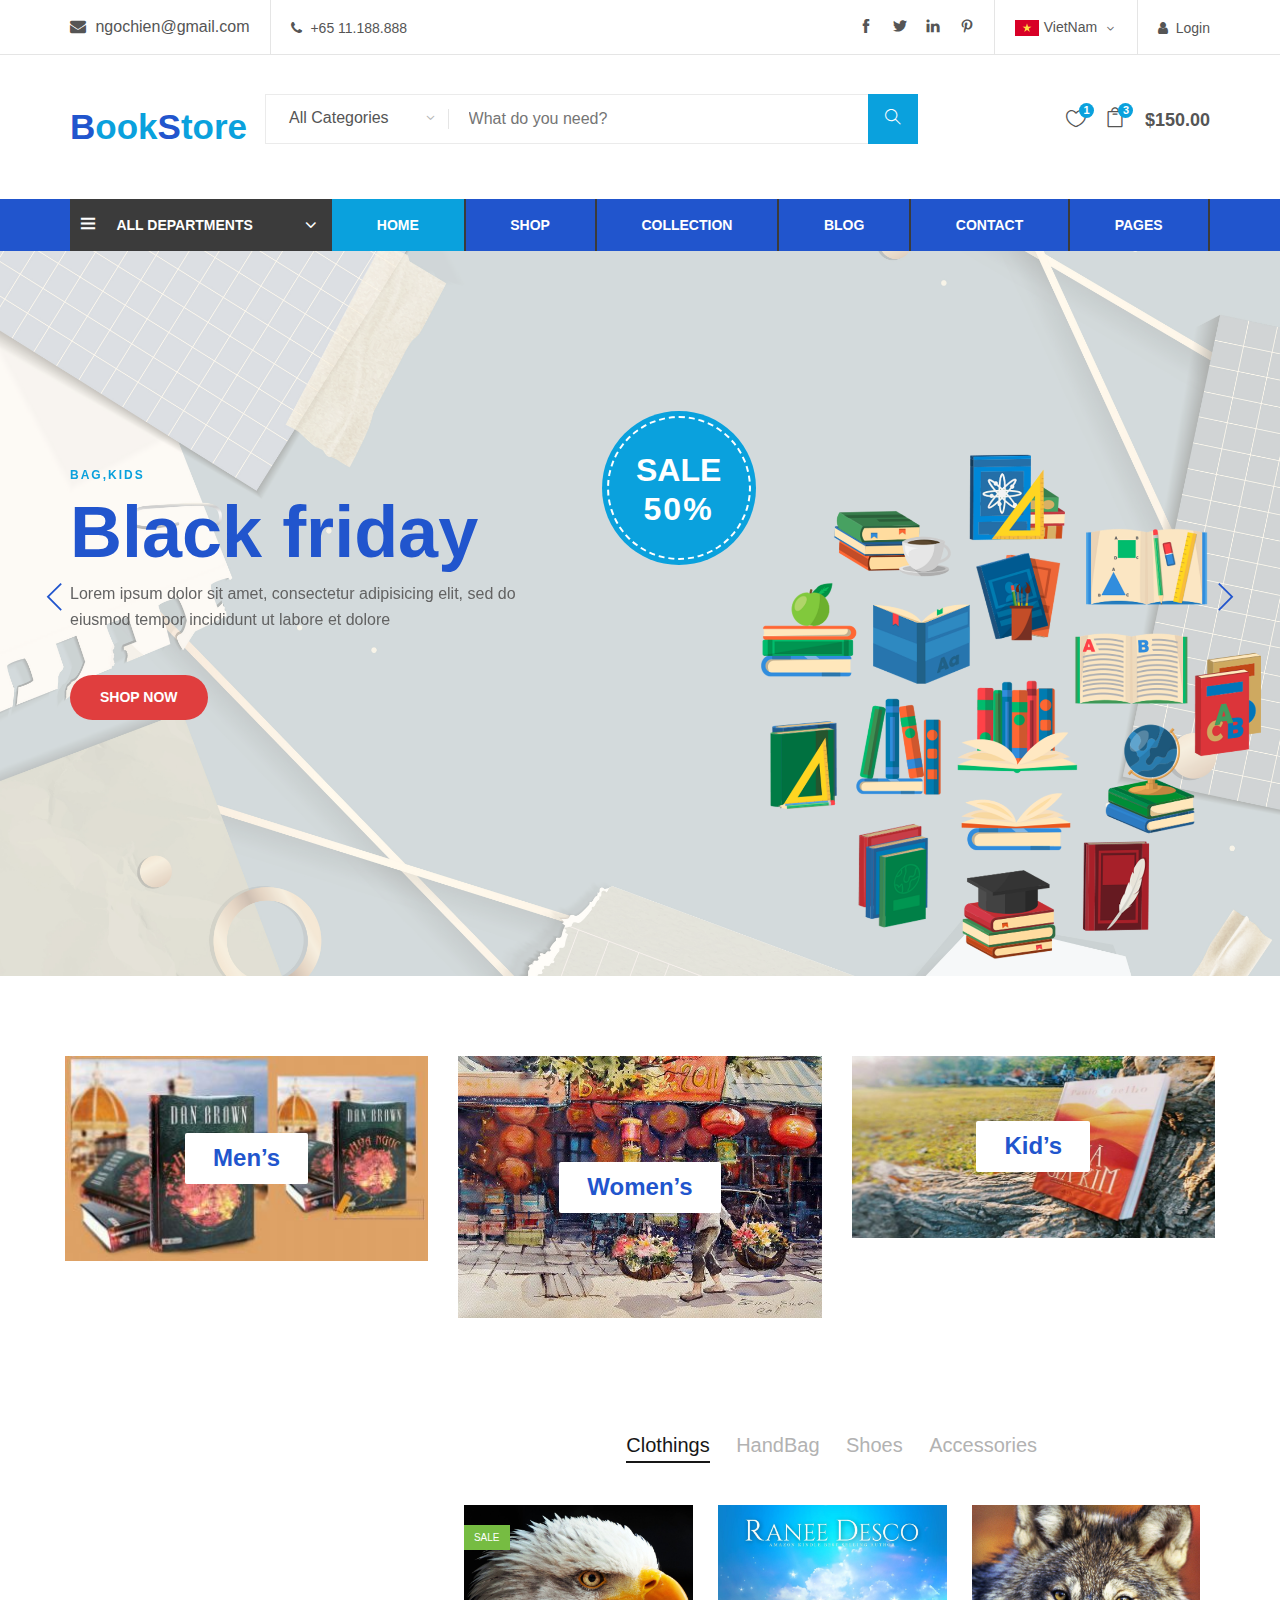
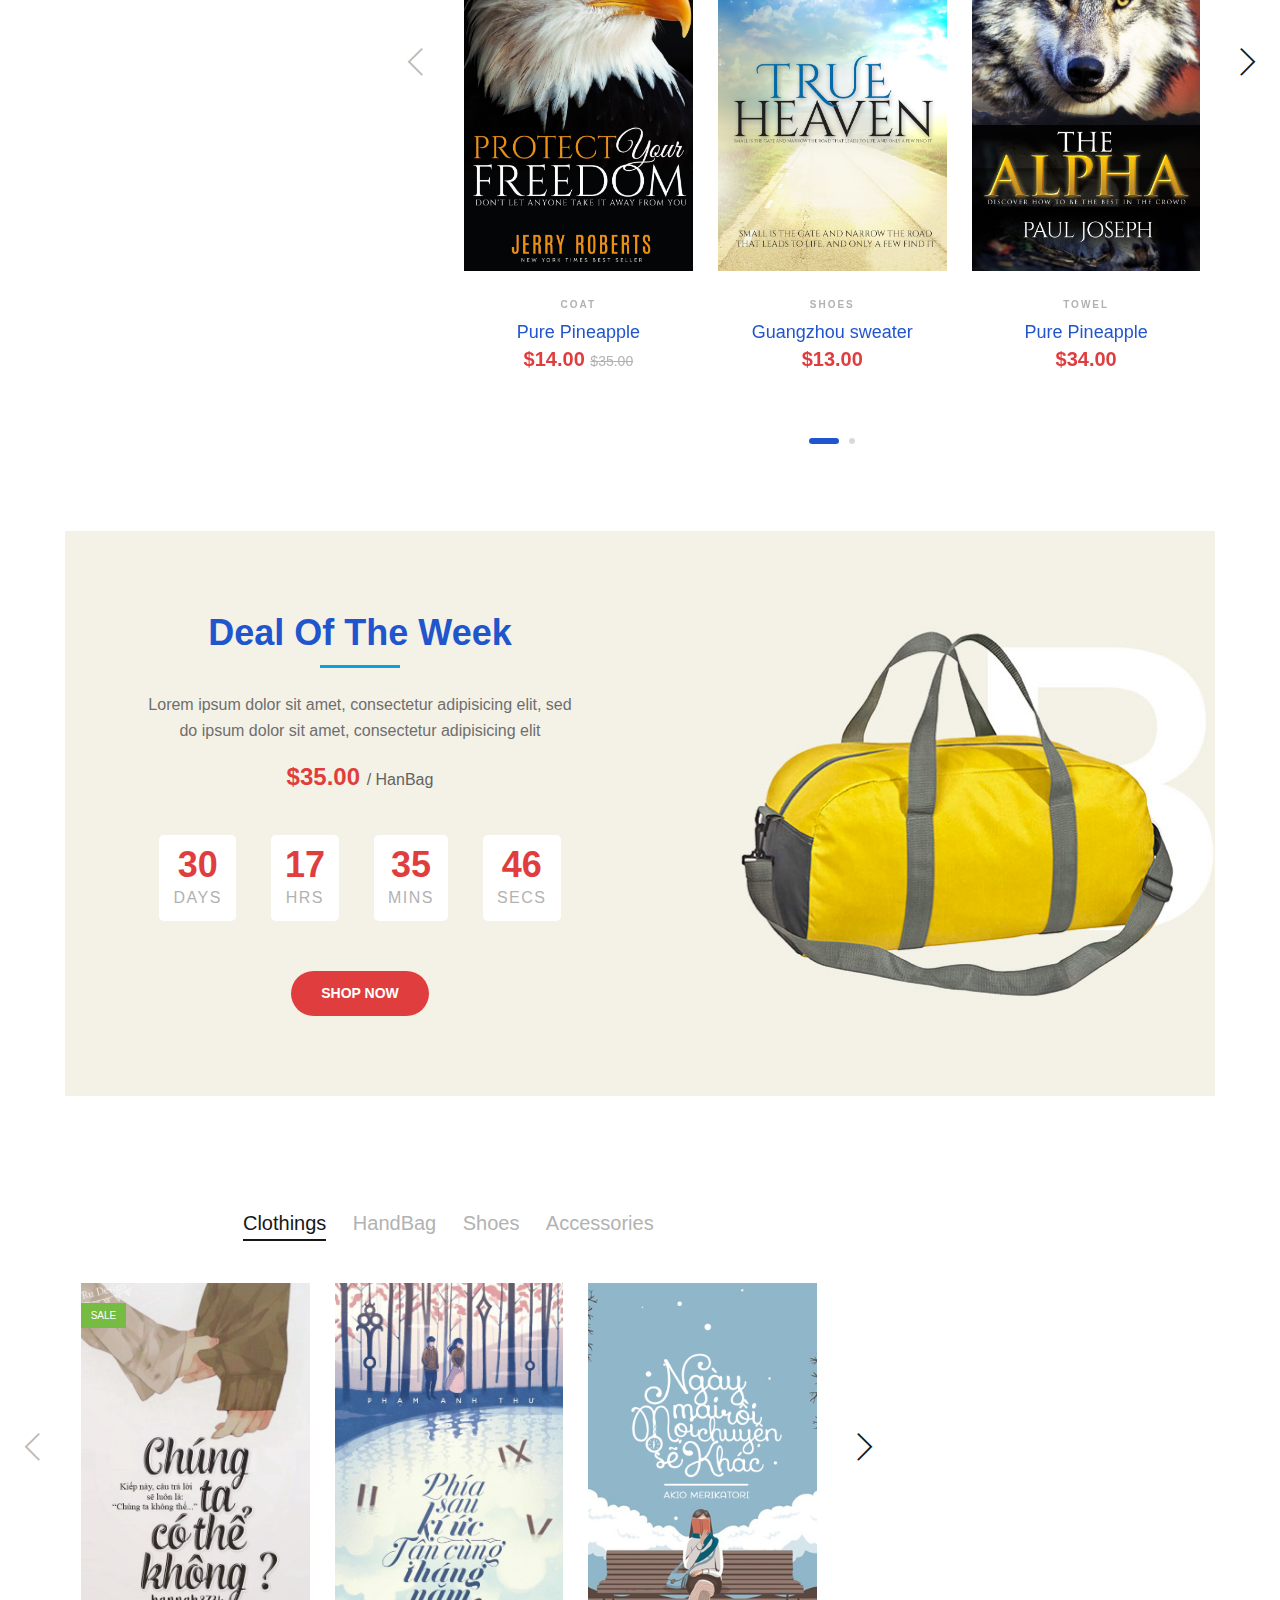
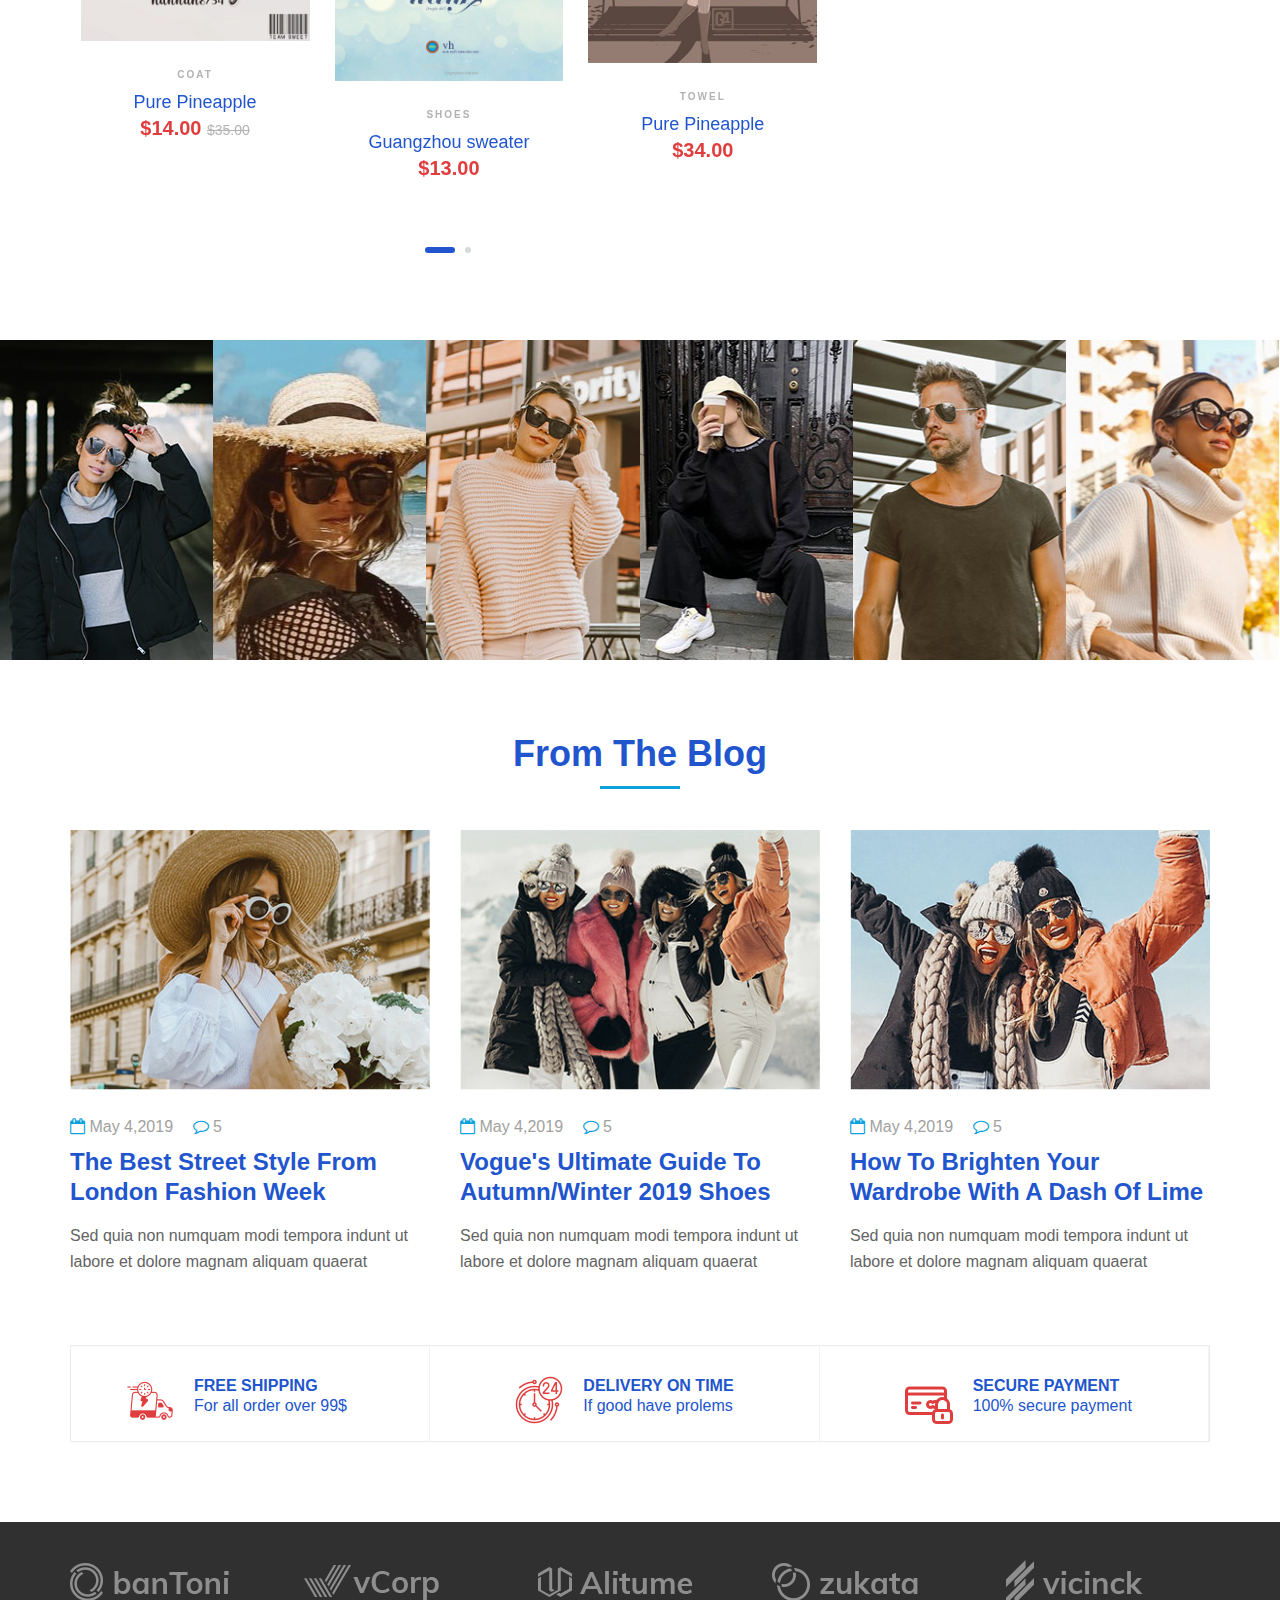
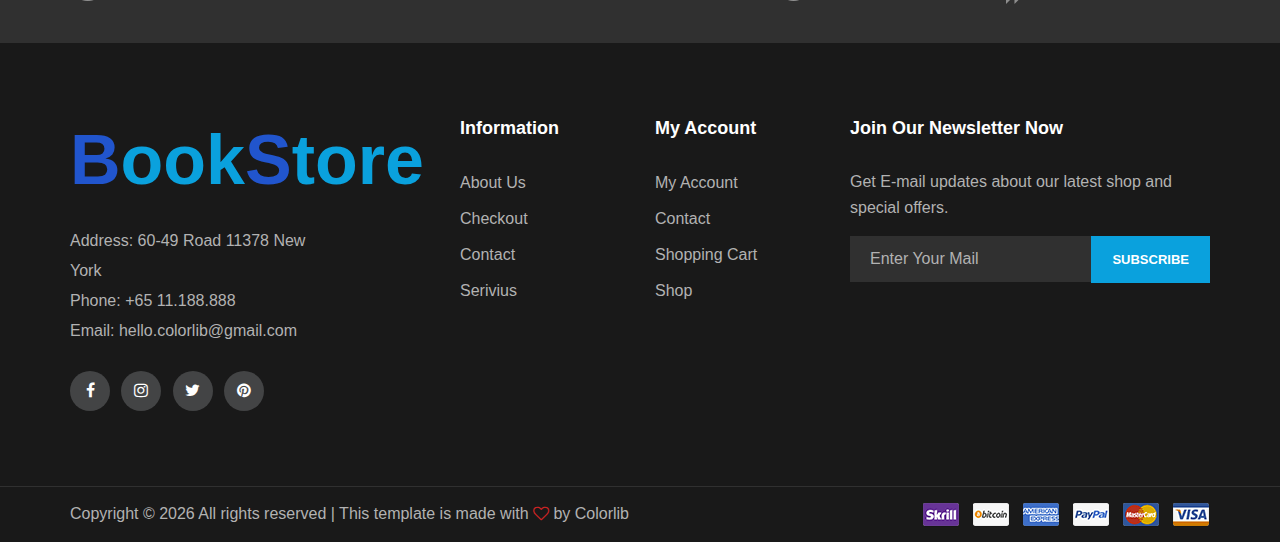
==== commit ff74dcbf: "update book cover" ====
--- a/index.html
+++ b/index.html
@@ -286,7 +286,7 @@
         <div class="container-fluid">
             <div class="row">
                 <div class="col-lg-3">
-                    <div class="product-large set-bg" data-setbg="img/products/women-large.jpg">
+                    <div class="product-large set-bg" data-setbg="img/book-cover/nuocngoai/background-nuocngoai-3.png" style="background-image: url(img/book-cover/nuocngoai/background-nuocngoai-3.jpg)">
                         <h2>Sách <br>nước ngoài</h2>
                         <a href="#">Discover More</a>
                     </div>
@@ -462,7 +462,7 @@
                     <div class="product-slider owl-carousel">
                         <div class="product-item">
                             <div class="pi-pic">
-                                <img src="img/products/man-1.jpg" alt="" />
+                                <img src="img/book-cover/ngontinh/book-cover-7.jpg" alt="" />
                                 <div class="sale">Sale</div>
                                 <div class="icon">
                                     <i class="icon_heart_alt"></i>
@@ -490,7 +490,7 @@
                         </div>
                         <div class="product-item">
                             <div class="pi-pic">
-                                <img src="img/products/man-2.jpg" alt="" />
+                                <img src="img/book-cover/ngontinh/book-cover-6.jpg" alt="" />
                                 <div class="icon">
                                     <i class="icon_heart_alt"></i>
                                 </div>
@@ -514,7 +514,7 @@
                         </div>
                         <div class="product-item">
                             <div class="pi-pic">
-                                <img src="img/products/man-3.jpg" alt="" />
+                                <img src="img/book-cover/ngontinh/book-cover-5.png" alt="" />
                                 <div class="icon">
                                     <i class="icon_heart_alt"></i>
                                 </div>
@@ -538,7 +538,7 @@
                         </div>
                         <div class="product-item">
                             <div class="pi-pic">
-                                <img src="img/products/man-4.jpg" alt="" />
+                                <img src="img/book-cover/ngontinh/book-cover-1.png" alt="" />
                                 <div class="icon">
                                     <i class="icon_heart_alt"></i>
                                 </div>
@@ -563,8 +563,8 @@
                     </div>
                 </div>
                 <div class="col-lg-3 offset-lg-1">
-                    <div class="product-large set-bg m-large" data-setbg="img/products/man-large.jpg">
-                        <h2>Men’s</h2>
+                    <div class="product-large set-bg m-large" data-setbg="img/book-cover/vanhocvn/background-vanhocvn.png" style="background-image: url(img/book-cover/vanhocvn/background-vanhocvn.png)">
+                        <h2>Sách văn học <br> Việt Nam</h2>
                         <a href="#">Discover More</a>
                     </div>
                 </div>
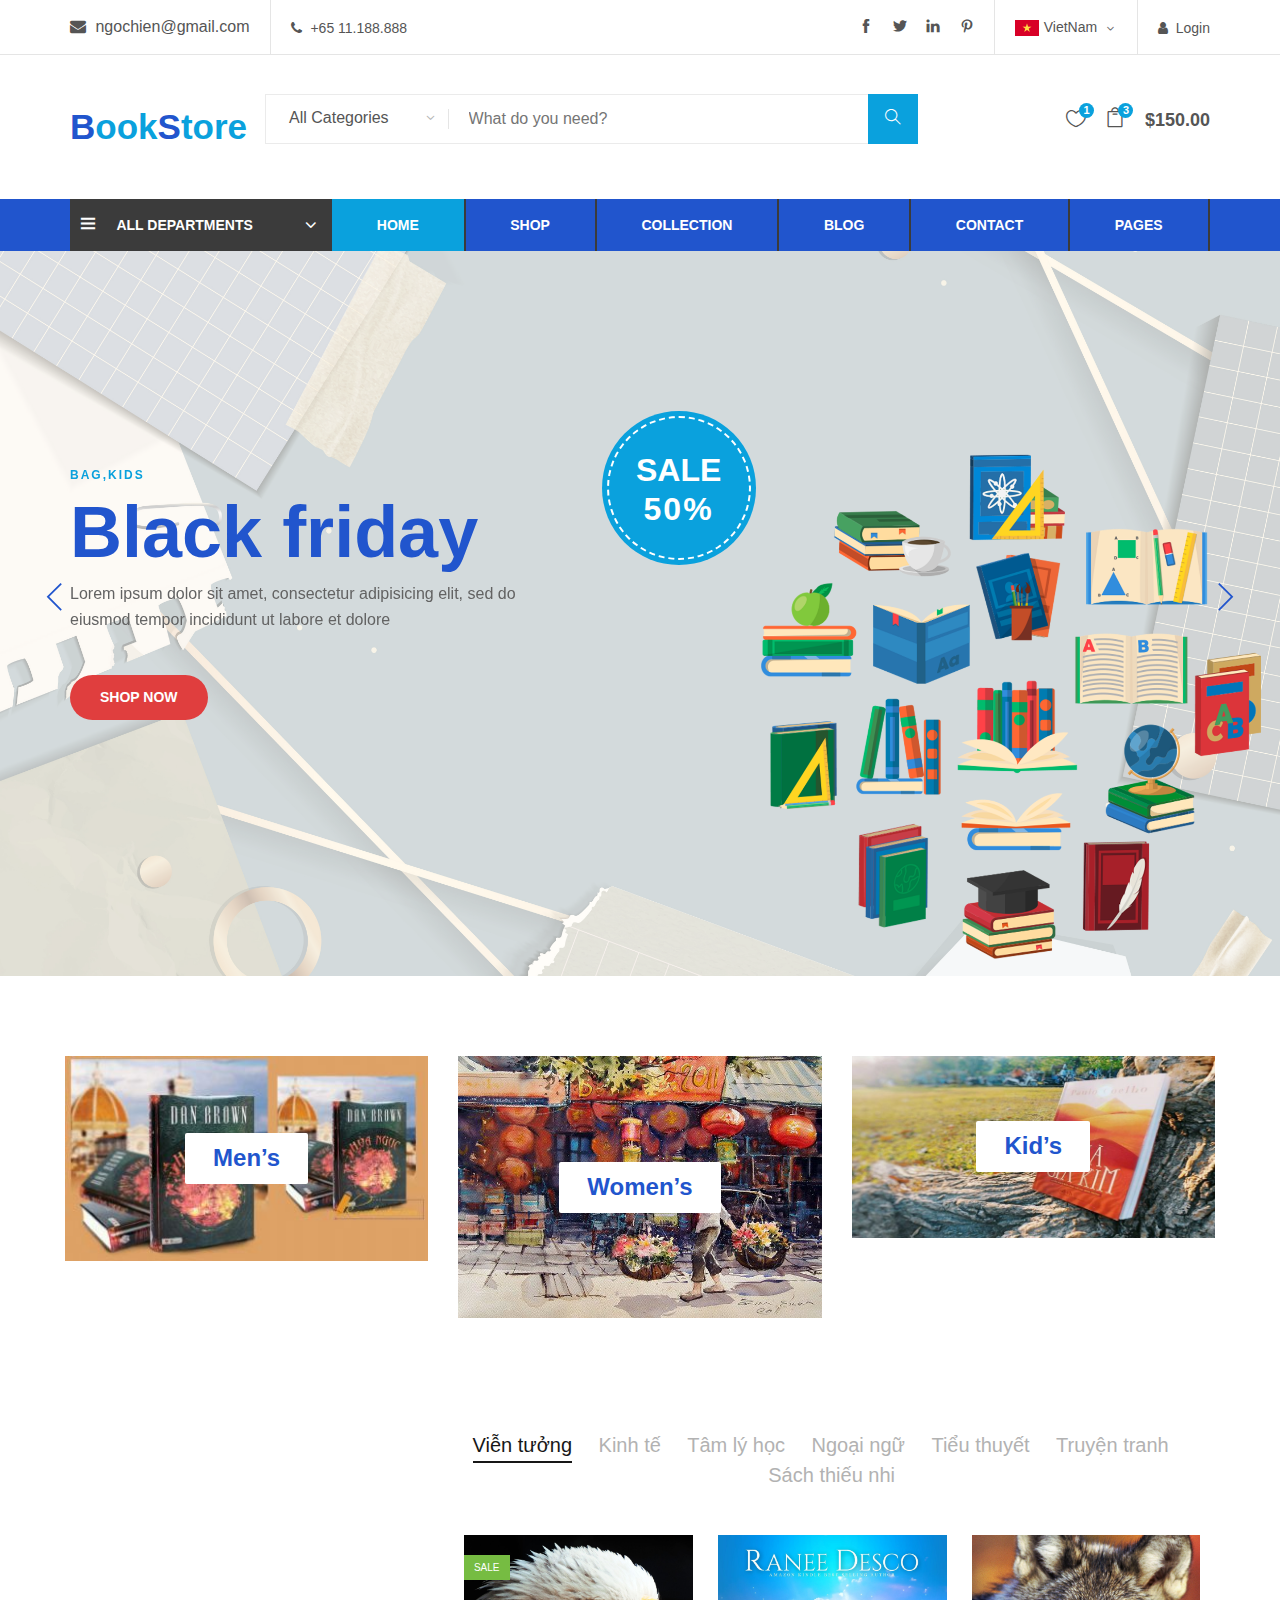
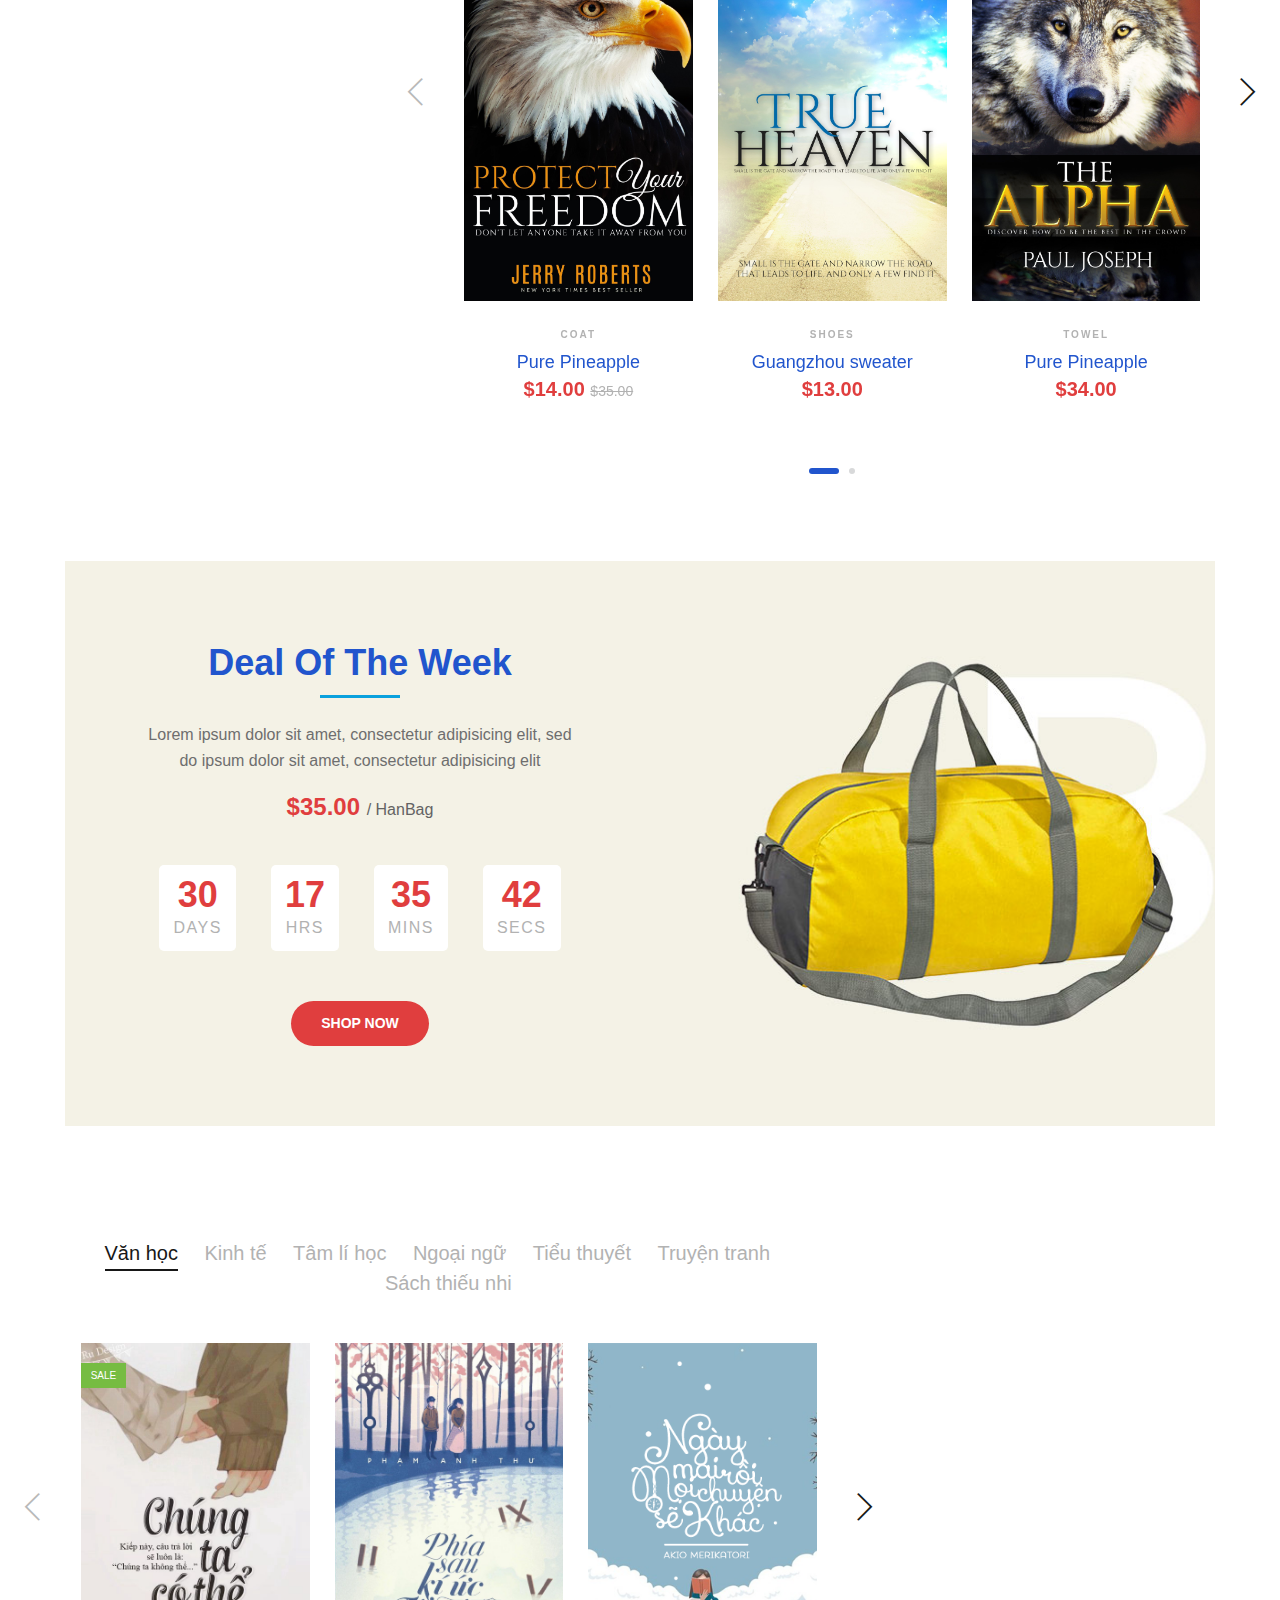
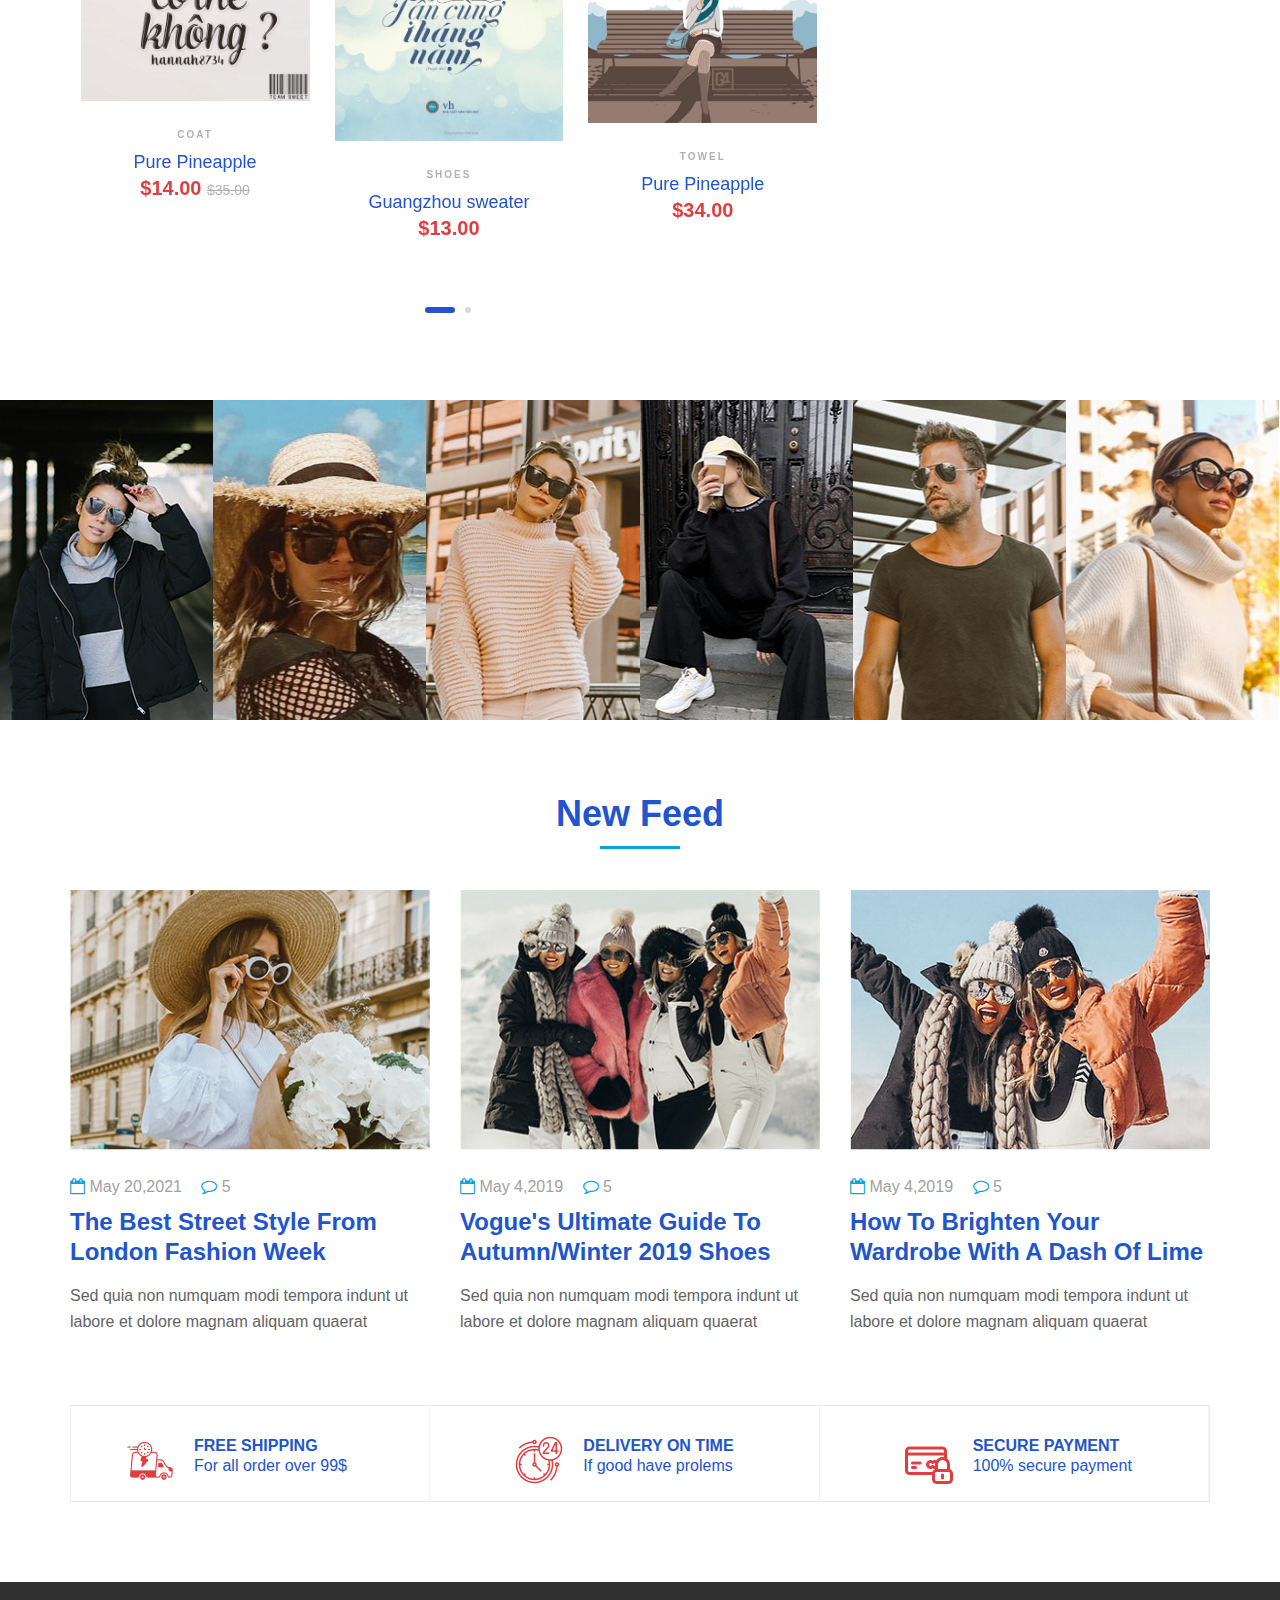
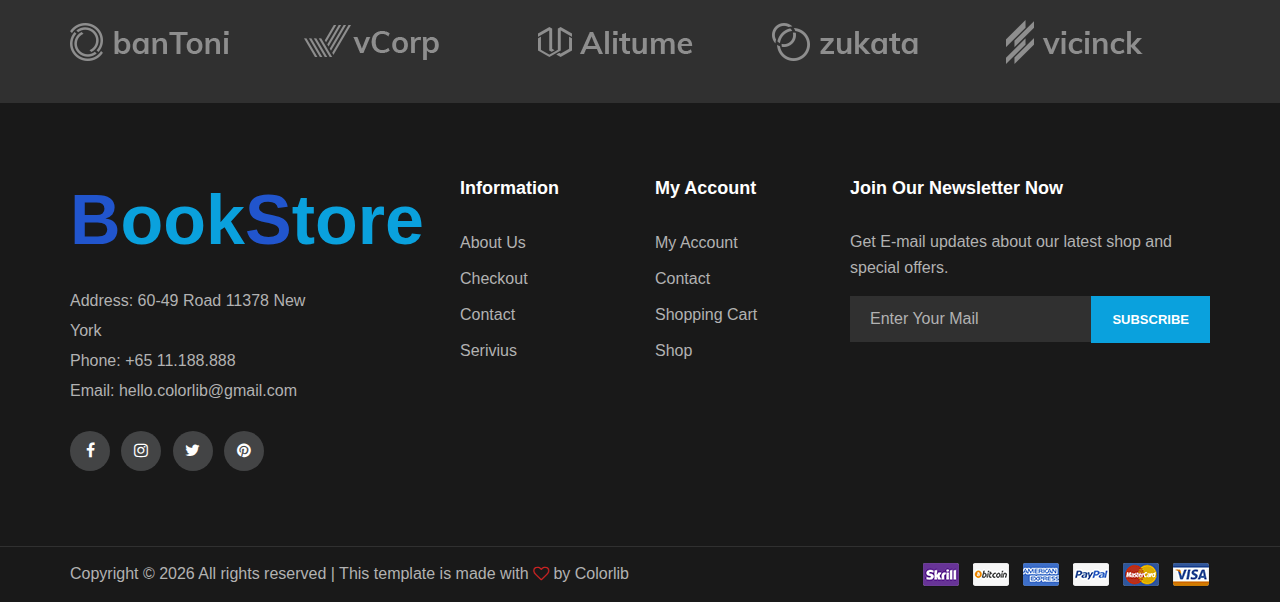
==== commit 5da137de: "update index" ====
--- a/index.html
+++ b/index.html
@@ -294,10 +294,13 @@
                 <div class="col-lg-8 offset-lg-1">
                     <div class="filter-control">
                         <ul>
-                            <li class="active">Clothings</li>
-                            <li>HandBag</li>
-                            <li>Shoes</li>
-                            <li>Accessories</li>
+                            <li class="active">Viễn tưởng</li>
+                            <li>Kinh tế</li>
+                            <li>Tâm lý học</li>
+                            <li>Ngoại ngữ</li>
+                            <li>Tiểu thuyết</li>
+                            <li>Truyện tranh</li>
+                            <li>Sách thiếu nhi</li>
                         </ul>
                     </div>
                     <div class="product-slider owl-carousel">
@@ -453,10 +456,13 @@
                 <div class="col-lg-8">
                     <div class="filter-control">
                         <ul>
-                            <li class="active">Clothings</li>
-                            <li>HandBag</li>
-                            <li>Shoes</li>
-                            <li>Accessories</li>
+                            <li class="active">Văn học</li>
+                            <li>Kinh tế</li>
+                            <li>Tâm lí học</li>
+                            <li>Ngoại ngữ</li>
+                            <li>Tiểu thuyết</li>
+                            <li>Truyện tranh</li>
+                            <li>Sách thiếu nhi</li>
                         </ul>
                     </div>
                     <div class="product-slider owl-carousel">
@@ -620,7 +626,7 @@
             <div class="row">
                 <div class="col-lg-12">
                     <div class="section-title">
-                        <h2>From The Blog</h2>
+                        <h2>New Feed</h2>
                     </div>
                 </div>
             </div>
@@ -631,7 +637,7 @@
                         <div class="latest-text">
                             <div class="tag-list">
                                 <div class="tag-item">
-                                    <i class="fa fa-calendar-o"></i> May 4,2019
+                                    <i class="fa fa-calendar-o"></i> May 20,2021
                                 </div>
                                 <div class="tag-item"><i class="fa fa-comment-o"></i> 5</div>
                             </div>
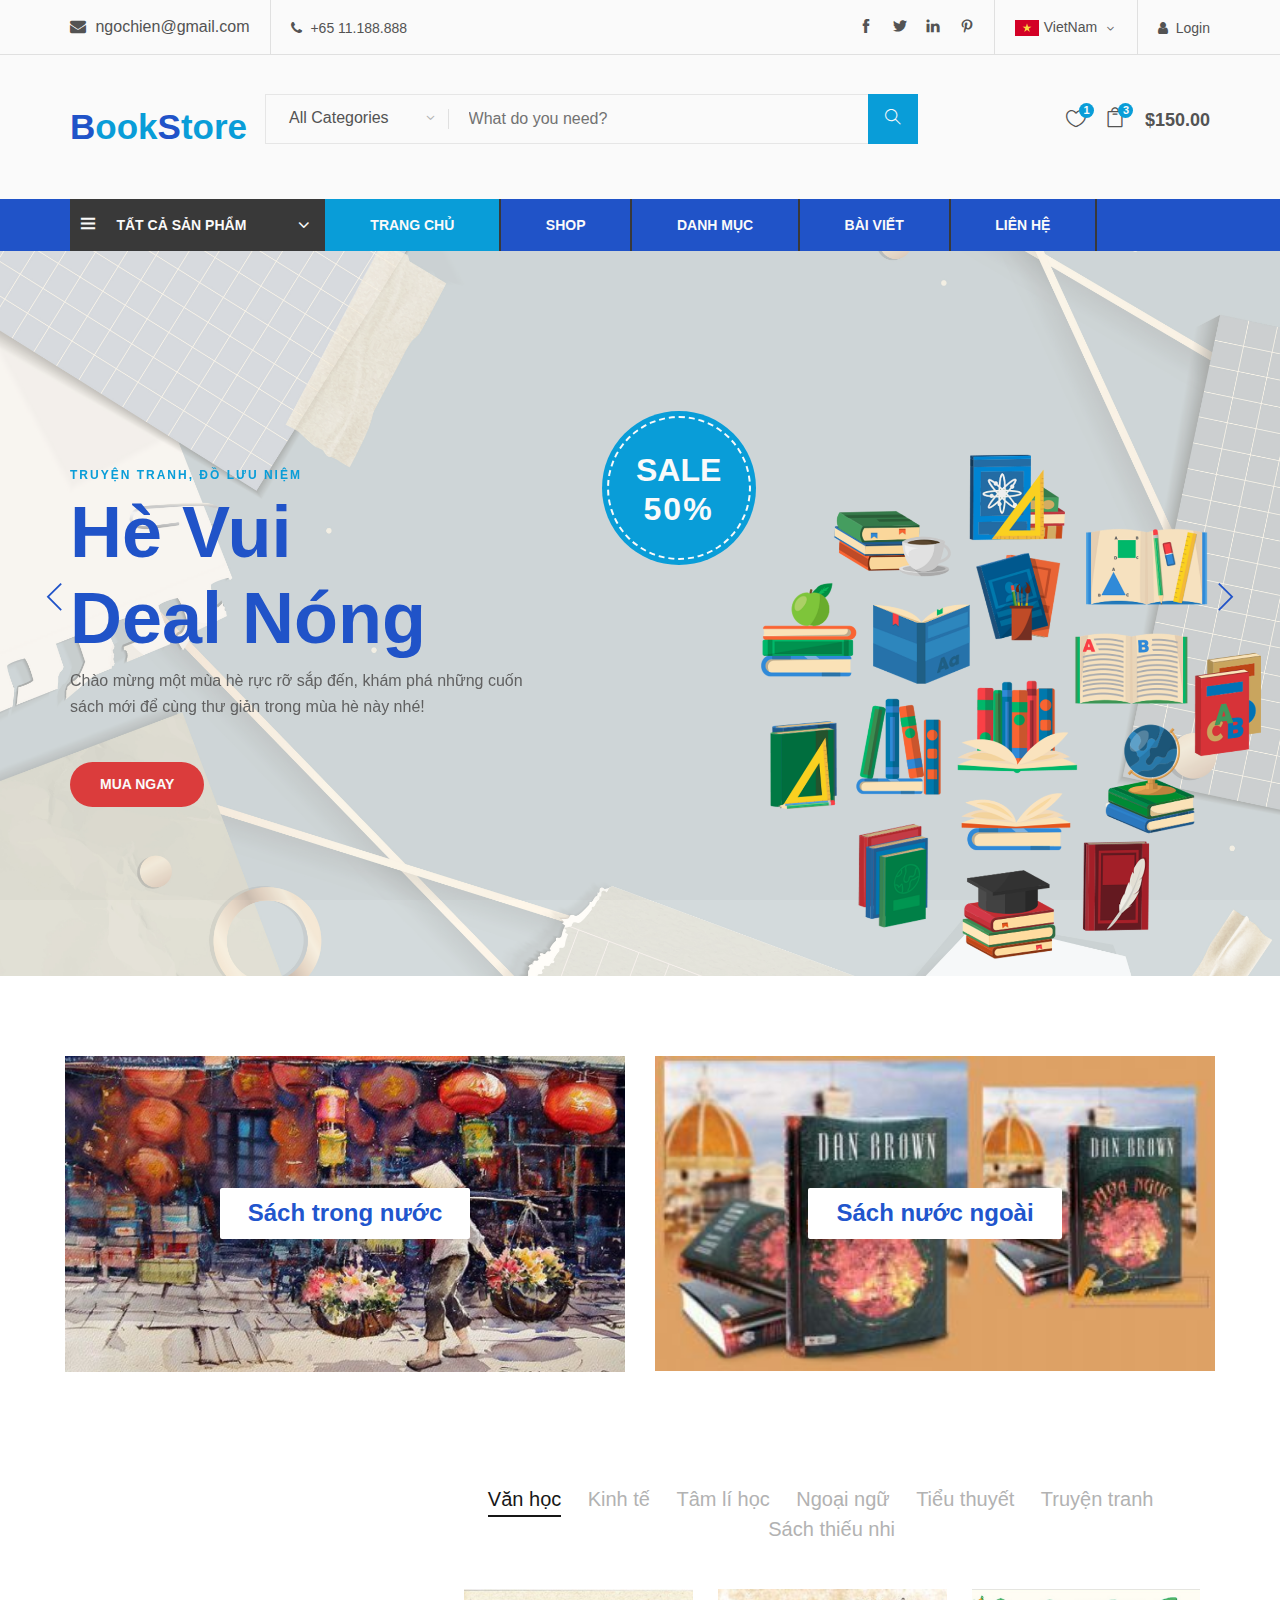
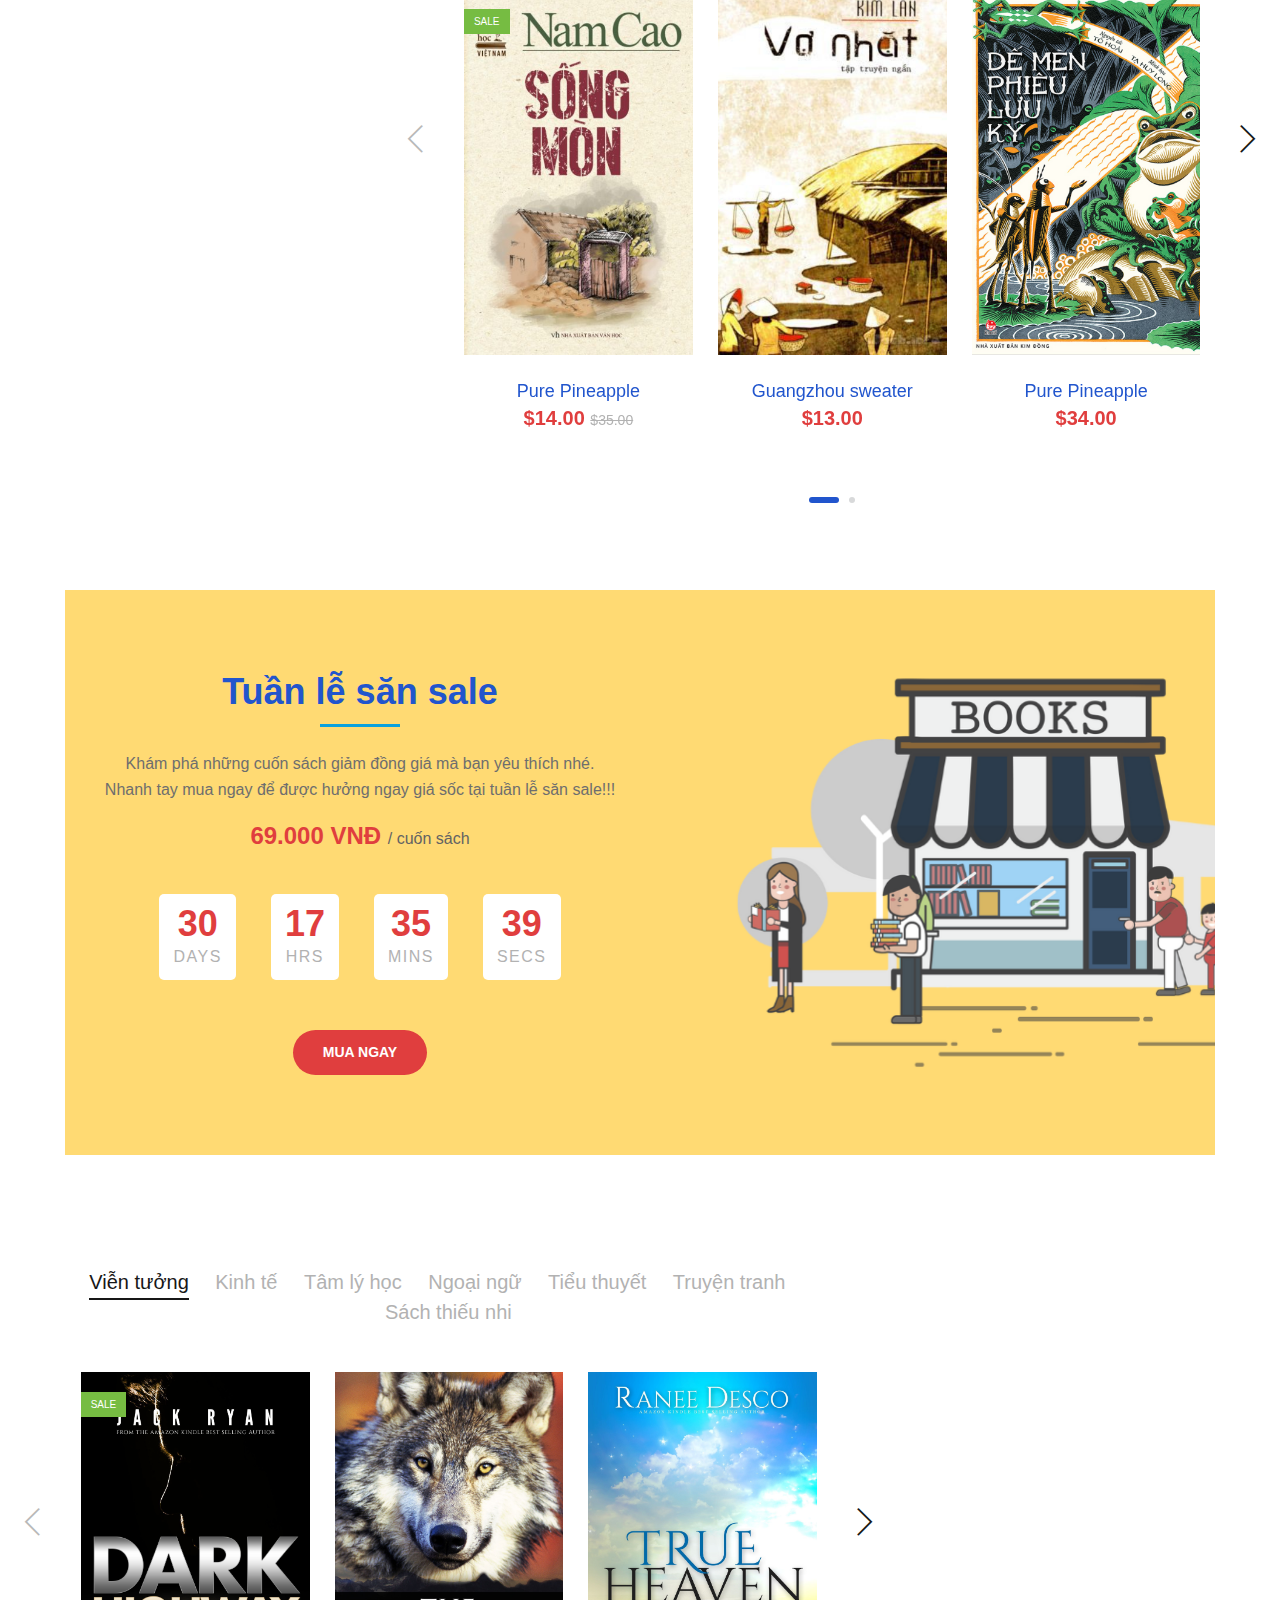
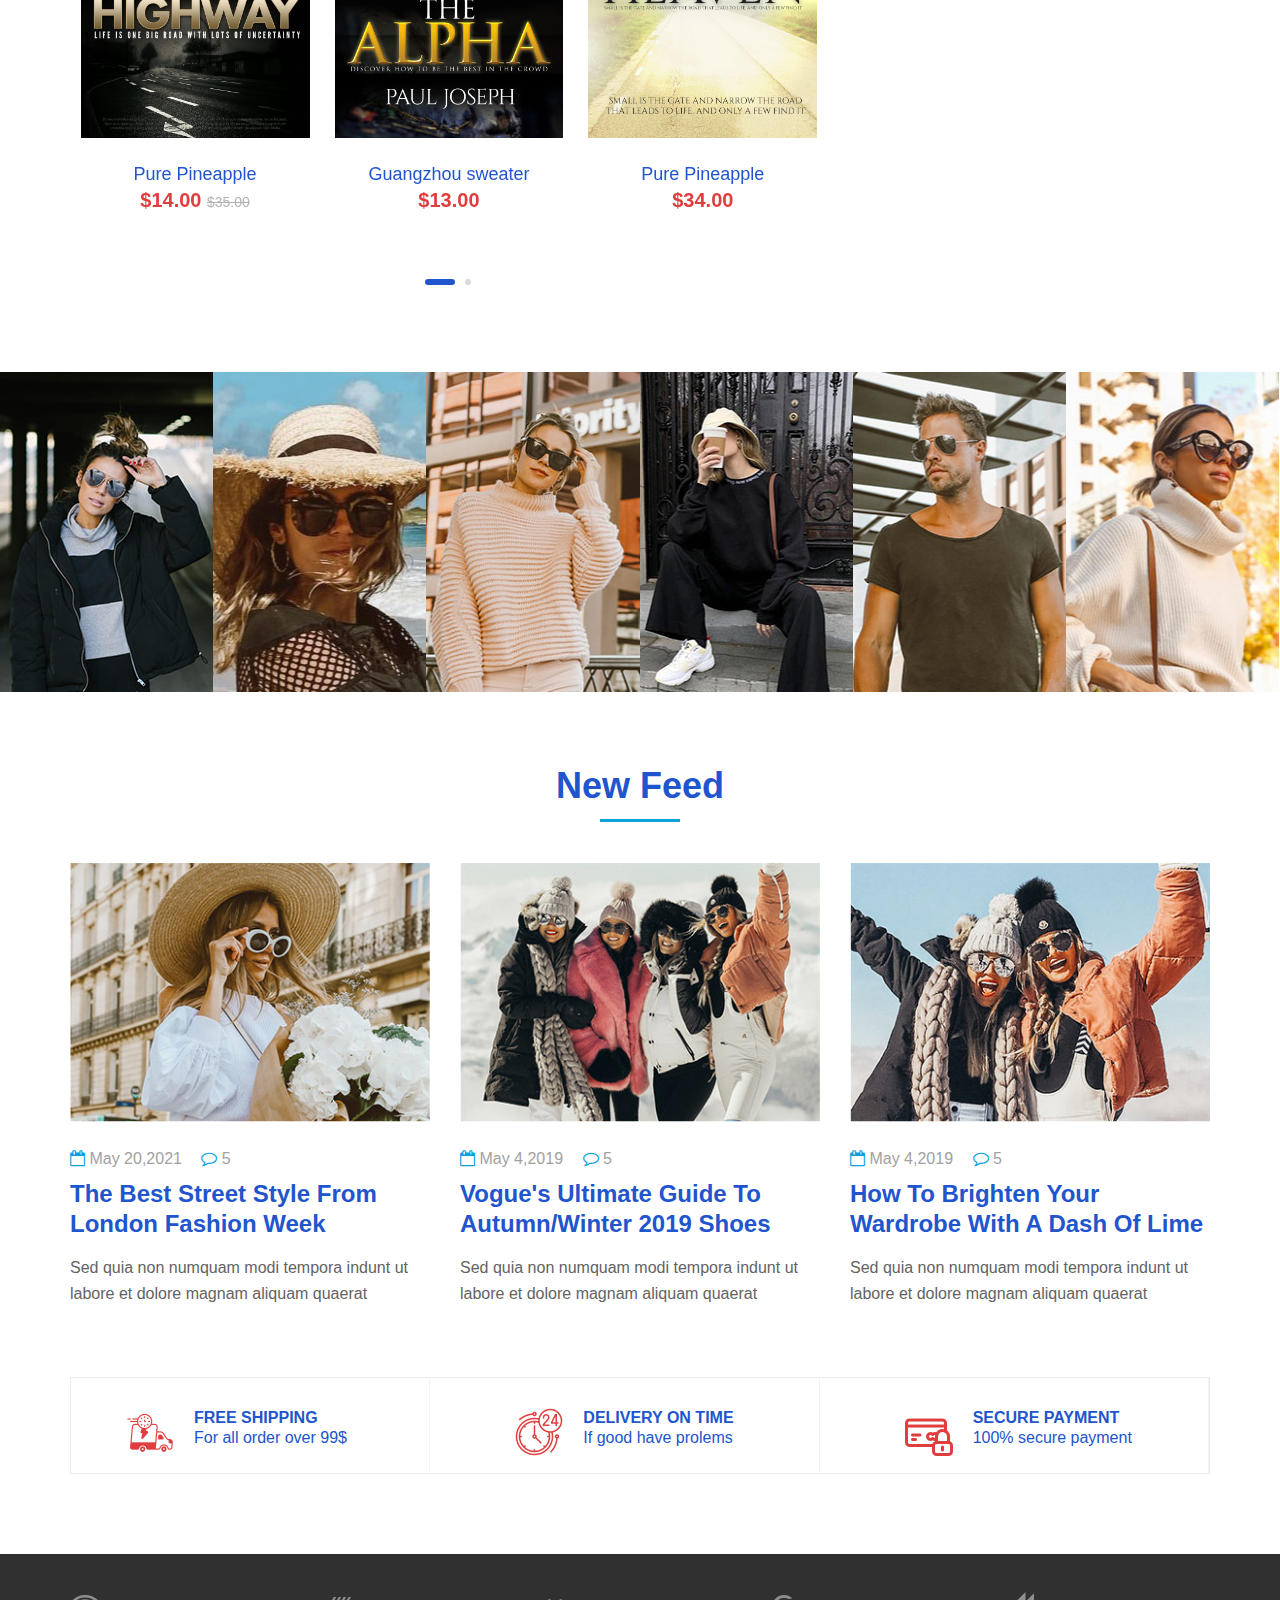
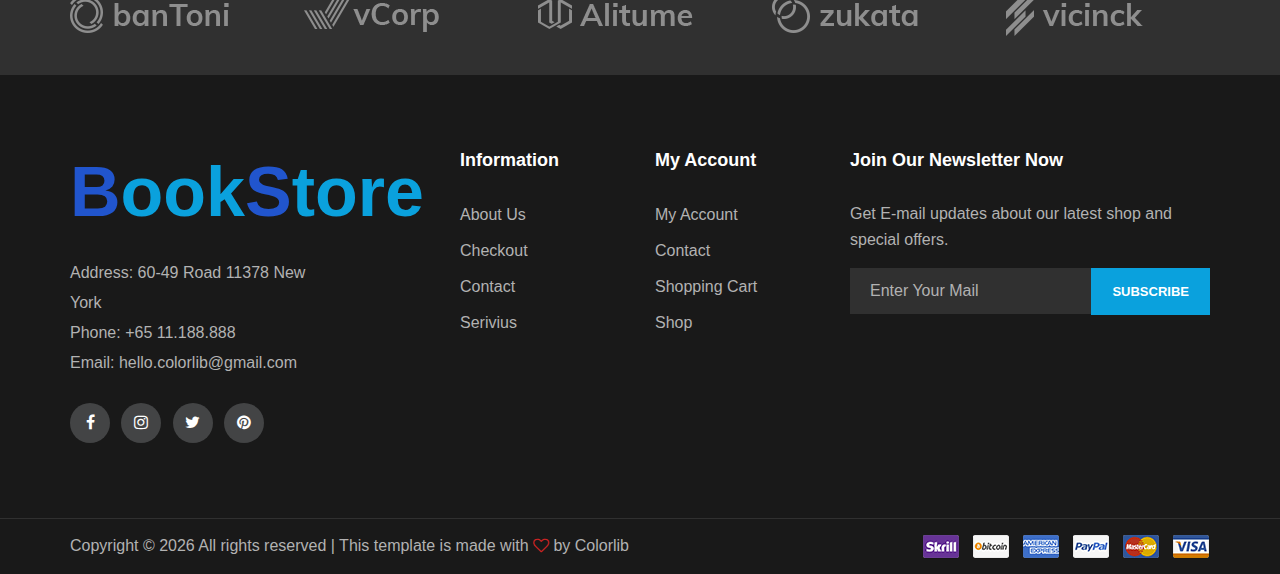
==== commit f0fa6d17: "update index" ====
--- a/index.html
+++ b/index.html
@@ -161,44 +161,40 @@
                 <div class="nav-depart">
                     <div class="depart-btn">
                         <i class="ti-menu"></i>
-                        <span>All departments</span>
+                        <span>Tất cả sản phẩm</span>
                         <ul class="depart-hover">
-                            <li class="active"><a href="#">Women’s Clothing</a></li>
-                            <li><a href="#">Men’s Clothing</a></li>
-                            <li><a href="#">Underwear</a></li>
-                            <li><a href="#">Kid's Clothing</a></li>
-                            <li><a href="#">Brand Fashion</a></li>
-                            <li><a href="#">Accessories/Shoes</a></li>
-                            <li><a href="#">Luxury Brands</a></li>
-                            <li><a href="#">Brand Outdoor Apparel</a></li>
+                            <li class="active"><a href="#">Sách trong nước</a></li>
+                            <li><a href="#">Sách nước ngoài</a></li>
+                            <li><a href="#">Văn phòng phẩm</a></li>
+                            <li><a href="#">Đồ lưu niệm</a></li>
+                            <li><a href="#">Sách phân loại theo NXB</a></li>
                         </ul>
                     </div>
                 </div>
                 <nav class="nav-menu mobile-menu">
                     <ul>
-                        <li class="active"><a href="./index.html">Home</a></li>
+                        <li class="active"><a href="./index.html">Trang chủ</a></li>
                         <li><a href="./shop.html">Shop</a></li>
                         <li>
-                            <a href="#">Collection</a>
+                            <a href="#">Danh mục</a>
                             <ul class="dropdown">
-                                <li><a href="#">Men's</a></li>
-                                <li><a href="#">Women's</a></li>
-                                <li><a href="#">Kid's</a></li>
+                                <li><a href="#">Sách trong nước</a></li>
+                                <li><a href="#">Sách nước ngoài</a></li>
                             </ul>
                         </li>
-                        <li><a href="./blog.html">Blog</a></li>
-                        <li><a href="./contact.html">Contact</a></li>
-                        <li>
+                        <li><a href="./blog.html">Bài viết</a></li>
+                        <li><a href="./contact.html">Liên hệ</a></li>
+                        <!-- <li>
                             <a href="#">Pages</a>
                             <ul class="dropdown">
-                                <li><a href="./blog-details.html">Blog Details</a></li>
+                                <li><a href="./blog-details.html">Bài viết</a></li>
                                 <li><a href="./shopping-cart.html">Shopping Cart</a></li>
                                 <li><a href="./check-out.html">Checkout</a></li>
                                 <li><a href="./faq.html">Faq</a></li>
                                 <li><a href="./register.html">Register</a></li>
                                 <li><a href="./login.html">Login</a></li>
                             </ul>
-                        </li>
+                        </li> -->
                     </ul>
                 </nav>
                 <div id="mobile-menu-wrap"></div>
@@ -214,12 +210,12 @@
                 <div class="container">
                     <div class="row">
                         <div class="col-lg-5">
-                            <span>Bag,kids</span>
-                            <h1>Black friday</h1>
+                            <span>Truyện tranh, đồ lưu niệm</span>
+                            <h1>Hè Vui <br> Deal Nóng</h1>
                             <p>
-                                Lorem ipsum dolor sit amet, consectetur adipisicing elit, sed do eiusmod tempor incididunt ut labore et dolore
+                                Chào mừng một mùa hè rực rỡ sắp đến, khám phá những cuốn sách mới để cùng thư giản trong mùa hè này nhé!
                             </p>
-                            <a href="#" class="primary-btn">Shop Now</a>
+                            <a href="#" class="primary-btn">Mua ngay</a>
                         </div>
                     </div>
                     <div class="off-card">
@@ -231,12 +227,12 @@
                 <div class="container">
                     <div class="row">
                         <div class="col-lg-5">
-                            <span>Bag,kids</span>
-                            <h1>Black friday</h1>
+                            <span>Truyện tranh, đồ lưu niệm</span>
+                            <h1>Hè Vui <br> Deal Nóng</h1>
                             <p>
-                                Lorem ipsum dolor sit amet, consectetur adipisicing elit, sed do eiusmod tempor incididunt ut labore et dolore
+                                Chào mừng một mùa hè rực rỡ sắp đến, khám phá những cuốn sách mới để cùng thư giản trong mùa hè này nhé!
                             </p>
-                            <a href="#" class="primary-btn">Shop Now</a>
+                            <a href="#" class="primary-btn">Mua ngay</a>
                         </div>
                     </div>
                     <div class="off-card">
@@ -252,27 +248,19 @@
     <div class="banner-section spad">
         <div class="container-fluid">
             <div class="row">
-                <div class="col-lg-4">
+                <div class="col-lg-6">
+                    <div class="single-banner">
+                        <img src="img/book-cover/vanhocvn/banner-vn.png" alt="" />
+                        <div class="inner-text">
+                            <h4>Sách trong nước</h4>
+                        </div>
+                    </div>
+                </div>
+                <div class="col-lg-6">
                     <div class="single-banner">
                         <img src="img/book-cover/nuocngoai/banner-nuocngoai.jpg" alt="" />
                         <div class="inner-text">
-                            <h4>Men’s</h4>
-                        </div>
-                    </div>
-                </div>
-                <div class="col-lg-4">
-                    <div class="single-banner">
-                        <img src="img/book-cover/vanhocvn/banner-vietnam.jpg" alt="" />
-                        <div class="inner-text">
-                            <h4>Women’s</h4>
-                        </div>
-                    </div>
-                </div>
-                <div class="col-lg-4">
-                    <div class="single-banner">
-                        <img src="img/book-cover/ngontinh/banner-ngontinh.jpg" alt="" />
-                        <div class="inner-text">
-                            <h4>Kid’s</h4>
+                            <h4>Sách nước ngoài</h4>
                         </div>
                     </div>
                 </div>
@@ -286,12 +274,170 @@
         <div class="container-fluid">
             <div class="row">
                 <div class="col-lg-3">
-                    <div class="product-large set-bg" data-setbg="img/book-cover/nuocngoai/background-nuocngoai-3.png" style="background-image: url(img/book-cover/nuocngoai/background-nuocngoai-3.jpg)">
-                        <h2>Sách <br>nước ngoài</h2>
-                        <a href="#">Discover More</a>
+                    <div class="product-large set-bg" data-setbg="img/book-cover/vanhocvn/background-vanhocvn.png" style="background-image: url(img/book-cover/vanhocvn/background-vanhocvn.png)">
+                        <h2>Sách <br>trong nước</h2>
+                        <a href="#">Khám phá thêm</a>
                     </div>
                 </div>
                 <div class="col-lg-8 offset-lg-1">
+                    <div class="filter-control">
+                        <ul>
+                            <li class="active">Văn học</li>
+                            <li>Kinh tế</li>
+                            <li>Tâm lí học</li>
+                            <li>Ngoại ngữ</li>
+                            <li>Tiểu thuyết</li>
+                            <li>Truyện tranh</li>
+                            <li>Sách thiếu nhi</li>
+                        </ul>
+                    </div>
+                    <div class="product-slider owl-carousel">
+                        <div class="product-item">
+                            <div class="pi-pic">
+                                <img src="img/book-cover/vanhocvn/book-vn-1.png" alt="" />
+                                <div class="sale">Sale</div>
+                                <div class="icon">
+                                    <i class="icon_heart_alt"></i>
+                                </div>
+                                <ul>
+                                    <li class="w-icon active">
+                                        <a href="#"><i class="icon_bag_alt"></i></a>
+                                    </li>
+                                    <li class="quick-view"><a href="#">+ Xem nhanh</a></li>
+                                    <li class="w-icon">
+                                        <a href="#"><i class="fa fa-random"></i></a>
+                                    </li>
+                                </ul>
+                            </div>
+                            <div class="pi-text">
+                                <a href="#">
+                                    <h5>Pure Pineapple</h5>
+                                </a>
+                                <div class="product-price">
+                                    $14.00
+                                    <span>$35.00</span>
+                                </div>
+                            </div>
+                        </div>
+                        <div class="product-item">
+                            <div class="pi-pic">
+                                <img src="img/book-cover/vanhocvn/book-vn-2.png" alt="" />
+                                <div class="icon">
+                                    <i class="icon_heart_alt"></i>
+                                </div>
+                                <ul>
+                                    <li class="w-icon active">
+                                        <a href="#"><i class="icon_bag_alt"></i></a>
+                                    </li>
+                                    <li class="quick-view"><a href="#">+ Xem nhanh</a></li>
+                                    <li class="w-icon">
+                                        <a href="#"><i class="fa fa-random"></i></a>
+                                    </li>
+                                </ul>
+                            </div>
+                            <div class="pi-text">
+                                <a href="#">
+                                    <h5>Guangzhou sweater</h5>
+                                </a>
+                                <div class="product-price">$13.00</div>
+                            </div>
+                        </div>
+                        <div class="product-item">
+                            <div class="pi-pic">
+                                <img src="img/book-cover/vanhocvn/book-vn-3.png" alt="" />
+                                <div class="icon">
+                                    <i class="icon_heart_alt"></i>
+                                </div>
+                                <ul>
+                                    <li class="w-icon active">
+                                        <a href="#"><i class="icon_bag_alt"></i></a>
+                                    </li>
+                                    <li class="quick-view"><a href="#">+ Xem nhanh</a></li>
+                                    <li class="w-icon">
+                                        <a href="#"><i class="fa fa-random"></i></a>
+                                    </li>
+                                </ul>
+                            </div>
+                            <div class="pi-text">
+                                <a href="#">
+                                    <h5>Pure Pineapple</h5>
+                                </a>
+                                <div class="product-price">$34.00</div>
+                            </div>
+                        </div>
+                        <div class="product-item">
+                            <div class="pi-pic">
+                                <img src="img/book-cover/vanhocvn/book-vn-4.png" alt="" />
+                                <div class="icon">
+                                    <i class="icon_heart_alt"></i>
+                                </div>
+                                <ul>
+                                    <li class="w-icon active">
+                                        <a href="#"><i class="icon_bag_alt"></i></a>
+                                    </li>
+                                    <li class="quick-view"><a href="#">+ Xem nhanh</a></li>
+                                    <li class="w-icon">
+                                        <a href="#"><i class="fa fa-random"></i></a>
+                                    </li>
+                                </ul>
+                            </div>
+                            <div class="pi-text">
+                                <a href="#">
+                                    <h5>Converse Shoes</h5>
+                                </a>
+                                <div class="product-price">$34.00</div>
+                            </div>
+                        </div>
+                    </div>
+                </div>
+            </div>
+        </div>
+    </section>
+    <!-- Women Banner Section End -->
+
+    <!-- Deal Of The Week Section Begin-->
+    <section class="deal-of-week set-bg spad" data-setbg="img/time-bg-book.png">
+        <div class="container">
+            <div class="col-lg-6 text-center">
+                <div class="section-title">
+                    <h2>Tuần lễ săn sale</h2>
+                    <p>
+                        Khám phá những cuốn sách giảm đồng giá mà bạn yêu thích nhé.<br /> Nhanh tay mua ngay để được hưởng ngay giá sốc tại tuần lễ săn sale!!!
+                    </p>
+                    <div class="product-price">
+                        69.000 VNĐ
+                        <span>/ cuốn sách</span>
+                    </div>
+                </div>
+                <div class="countdown-timer" id="countdown">
+                    <div class="cd-item">
+                        <span>56</span>
+                        <p>Days</p>
+                    </div>
+                    <div class="cd-item">
+                        <span>12</span>
+                        <p>Hrs</p>
+                    </div>
+                    <div class="cd-item">
+                        <span>40</span>
+                        <p>Mins</p>
+                    </div>
+                    <div class="cd-item">
+                        <span>52</span>
+                        <p>Secs</p>
+                    </div>
+                </div>
+                <a href="#" class="primary-btn">Mua ngay</a>
+            </div>
+        </div>
+    </section>
+    <!-- Deal Of The Week Section End -->
+
+    <!-- Man Banner Section Begin -->
+    <section class="man-banner spad">
+        <div class="container-fluid">
+            <div class="row">
+                <div class="col-lg-8">
                     <div class="filter-control">
                         <ul>
                             <li class="active">Viễn tưởng</li>
@@ -306,7 +452,7 @@
                     <div class="product-slider owl-carousel">
                         <div class="product-item">
                             <div class="pi-pic">
-                                <img src="img/book-cover/nuocngoai/book-cover-1.jpg" alt="" />
+                                <img src="img/book-cover/nuocngoai/book-cover-4.jpg" alt="" />
                                 <div class="sale">Sale</div>
                                 <div class="icon">
                                     <i class="icon_heart_alt"></i>
@@ -315,14 +461,13 @@
                                     <li class="w-icon active">
                                         <a href="#"><i class="icon_bag_alt"></i></a>
                                     </li>
-                                    <li class="quick-view"><a href="#">+ Quick View</a></li>
+                                    <li class="quick-view"><a href="#">+ Xem nhanh</a></li>
                                     <li class="w-icon">
                                         <a href="#"><i class="fa fa-random"></i></a>
                                     </li>
                                 </ul>
                             </div>
                             <div class="pi-text">
-                                <div class="catagory-name">Coat</div>
                                 <a href="#">
                                     <h5>Pure Pineapple</h5>
                                 </a>
@@ -330,6 +475,29 @@
                                     $14.00
                                     <span>$35.00</span>
                                 </div>
+                            </div>
+                        </div>
+                        <div class="product-item">
+                            <div class="pi-pic">
+                                <img src="img/book-cover/nuocngoai/book-cover-3.jpg" alt="" />
+                                <div class="icon">
+                                    <i class="icon_heart_alt"></i>
+                                </div>
+                                <ul>
+                                    <li class="w-icon active">
+                                        <a href="#"><i class="icon_bag_alt"></i></a>
+                                    </li>
+                                    <li class="quick-view"><a href="#">+ Xem nhanh</a></li>
+                                    <li class="w-icon">
+                                        <a href="#"><i class="fa fa-random"></i></a>
+                                    </li>
+                                </ul>
+                            </div>
+                            <div class="pi-text">
+                                <a href="#">
+                                    <h5>Guangzhou sweater</h5>
+                                </a>
+                                <div class="product-price">$13.00</div>
                             </div>
                         </div>
                         <div class="product-item">
@@ -342,23 +510,22 @@
                                     <li class="w-icon active">
                                         <a href="#"><i class="icon_bag_alt"></i></a>
                                     </li>
-                                    <li class="quick-view"><a href="#">+ Quick View</a></li>
+                                    <li class="quick-view"><a href="#">+ Xem nhanh</a></li>
                                     <li class="w-icon">
                                         <a href="#"><i class="fa fa-random"></i></a>
                                     </li>
                                 </ul>
                             </div>
                             <div class="pi-text">
-                                <div class="catagory-name">Shoes</div>
-                                <a href="#">
-                                    <h5>Guangzhou sweater</h5>
-                                </a>
-                                <div class="product-price">$13.00</div>
+                                <a href="#">
+                                    <h5>Pure Pineapple</h5>
+                                </a>
+                                <div class="product-price">$34.00</div>
                             </div>
                         </div>
                         <div class="product-item">
                             <div class="pi-pic">
-                                <img src="img/book-cover/nuocngoai/book-cover-3.jpg" alt="" />
+                                <img src="img/book-cover/nuocngoai/book-cover-1.jpg" alt="" />
                                 <div class="icon">
                                     <i class="icon_heart_alt"></i>
                                 </div>
@@ -366,212 +533,26 @@
                                     <li class="w-icon active">
                                         <a href="#"><i class="icon_bag_alt"></i></a>
                                     </li>
-                                    <li class="quick-view"><a href="#">+ Quick View</a></li>
+                                    <li class="quick-view"><a href="#">+ Xem nhanh</a></li>
                                     <li class="w-icon">
                                         <a href="#"><i class="fa fa-random"></i></a>
                                     </li>
                                 </ul>
                             </div>
                             <div class="pi-text">
-                                <div class="catagory-name">Towel</div>
-                                <a href="#">
-                                    <h5>Pure Pineapple</h5>
+                                <!-- <div class="catagory-name">Towel</div> -->
+                                <a href="#">
+                                    <h5>Converse Shoes</h5>
                                 </a>
                                 <div class="product-price">$34.00</div>
                             </div>
                         </div>
-                        <div class="product-item">
-                            <div class="pi-pic">
-                                <img src="img/book-cover/nuocngoai/book-cover-4.jpg" alt="" />
-                                <div class="icon">
-                                    <i class="icon_heart_alt"></i>
-                                </div>
-                                <ul>
-                                    <li class="w-icon active">
-                                        <a href="#"><i class="icon_bag_alt"></i></a>
-                                    </li>
-                                    <li class="quick-view"><a href="#">+ Quick View</a></li>
-                                    <li class="w-icon">
-                                        <a href="#"><i class="fa fa-random"></i></a>
-                                    </li>
-                                </ul>
-                            </div>
-                            <div class="pi-text">
-                                <div class="catagory-name">Towel</div>
-                                <a href="#">
-                                    <h5>Converse Shoes</h5>
-                                </a>
-                                <div class="product-price">$34.00</div>
-                            </div>
-                        </div>
-                    </div>
-                </div>
-            </div>
-        </div>
-    </section>
-    <!-- Women Banner Section End -->
-
-    <!-- Deal Of The Week Section Begin-->
-    <section class="deal-of-week set-bg spad" data-setbg="img/time-bg.jpg">
-        <div class="container">
-            <div class="col-lg-6 text-center">
-                <div class="section-title">
-                    <h2>Deal Of The Week</h2>
-                    <p>
-                        Lorem ipsum dolor sit amet, consectetur adipisicing elit, sed<br /> do ipsum dolor sit amet, consectetur adipisicing elit
-                    </p>
-                    <div class="product-price">
-                        $35.00
-                        <span>/ HanBag</span>
-                    </div>
-                </div>
-                <div class="countdown-timer" id="countdown">
-                    <div class="cd-item">
-                        <span>56</span>
-                        <p>Days</p>
-                    </div>
-                    <div class="cd-item">
-                        <span>12</span>
-                        <p>Hrs</p>
-                    </div>
-                    <div class="cd-item">
-                        <span>40</span>
-                        <p>Mins</p>
-                    </div>
-                    <div class="cd-item">
-                        <span>52</span>
-                        <p>Secs</p>
-                    </div>
-                </div>
-                <a href="#" class="primary-btn">Shop Now</a>
-            </div>
-        </div>
-    </section>
-    <!-- Deal Of The Week Section End -->
-
-    <!-- Man Banner Section Begin -->
-    <section class="man-banner spad">
-        <div class="container-fluid">
-            <div class="row">
-                <div class="col-lg-8">
-                    <div class="filter-control">
-                        <ul>
-                            <li class="active">Văn học</li>
-                            <li>Kinh tế</li>
-                            <li>Tâm lí học</li>
-                            <li>Ngoại ngữ</li>
-                            <li>Tiểu thuyết</li>
-                            <li>Truyện tranh</li>
-                            <li>Sách thiếu nhi</li>
-                        </ul>
-                    </div>
-                    <div class="product-slider owl-carousel">
-                        <div class="product-item">
-                            <div class="pi-pic">
-                                <img src="img/book-cover/ngontinh/book-cover-7.jpg" alt="" />
-                                <div class="sale">Sale</div>
-                                <div class="icon">
-                                    <i class="icon_heart_alt"></i>
-                                </div>
-                                <ul>
-                                    <li class="w-icon active">
-                                        <a href="#"><i class="icon_bag_alt"></i></a>
-                                    </li>
-                                    <li class="quick-view"><a href="#">+ Quick View</a></li>
-                                    <li class="w-icon">
-                                        <a href="#"><i class="fa fa-random"></i></a>
-                                    </li>
-                                </ul>
-                            </div>
-                            <div class="pi-text">
-                                <div class="catagory-name">Coat</div>
-                                <a href="#">
-                                    <h5>Pure Pineapple</h5>
-                                </a>
-                                <div class="product-price">
-                                    $14.00
-                                    <span>$35.00</span>
-                                </div>
-                            </div>
-                        </div>
-                        <div class="product-item">
-                            <div class="pi-pic">
-                                <img src="img/book-cover/ngontinh/book-cover-6.jpg" alt="" />
-                                <div class="icon">
-                                    <i class="icon_heart_alt"></i>
-                                </div>
-                                <ul>
-                                    <li class="w-icon active">
-                                        <a href="#"><i class="icon_bag_alt"></i></a>
-                                    </li>
-                                    <li class="quick-view"><a href="#">+ Quick View</a></li>
-                                    <li class="w-icon">
-                                        <a href="#"><i class="fa fa-random"></i></a>
-                                    </li>
-                                </ul>
-                            </div>
-                            <div class="pi-text">
-                                <div class="catagory-name">Shoes</div>
-                                <a href="#">
-                                    <h5>Guangzhou sweater</h5>
-                                </a>
-                                <div class="product-price">$13.00</div>
-                            </div>
-                        </div>
-                        <div class="product-item">
-                            <div class="pi-pic">
-                                <img src="img/book-cover/ngontinh/book-cover-5.png" alt="" />
-                                <div class="icon">
-                                    <i class="icon_heart_alt"></i>
-                                </div>
-                                <ul>
-                                    <li class="w-icon active">
-                                        <a href="#"><i class="icon_bag_alt"></i></a>
-                                    </li>
-                                    <li class="quick-view"><a href="#">+ Quick View</a></li>
-                                    <li class="w-icon">
-                                        <a href="#"><i class="fa fa-random"></i></a>
-                                    </li>
-                                </ul>
-                            </div>
-                            <div class="pi-text">
-                                <div class="catagory-name">Towel</div>
-                                <a href="#">
-                                    <h5>Pure Pineapple</h5>
-                                </a>
-                                <div class="product-price">$34.00</div>
-                            </div>
-                        </div>
-                        <div class="product-item">
-                            <div class="pi-pic">
-                                <img src="img/book-cover/ngontinh/book-cover-1.png" alt="" />
-                                <div class="icon">
-                                    <i class="icon_heart_alt"></i>
-                                </div>
-                                <ul>
-                                    <li class="w-icon active">
-                                        <a href="#"><i class="icon_bag_alt"></i></a>
-                                    </li>
-                                    <li class="quick-view"><a href="#">+ Quick View</a></li>
-                                    <li class="w-icon">
-                                        <a href="#"><i class="fa fa-random"></i></a>
-                                    </li>
-                                </ul>
-                            </div>
-                            <div class="pi-text">
-                                <div class="catagory-name">Towel</div>
-                                <a href="#">
-                                    <h5>Converse Shoes</h5>
-                                </a>
-                                <div class="product-price">$34.00</div>
-                            </div>
-                        </div>
                     </div>
                 </div>
                 <div class="col-lg-3 offset-lg-1">
-                    <div class="product-large set-bg m-large" data-setbg="img/book-cover/vanhocvn/background-vanhocvn.png" style="background-image: url(img/book-cover/vanhocvn/background-vanhocvn.png)">
-                        <h2>Sách văn học <br> Việt Nam</h2>
-                        <a href="#">Discover More</a>
+                    <div class="product-large set-bg m-large" data-setbg="img/book-cover/nuocngoai/background-nuocngoai-3.png" style="background-image: url(img/book-cover/nuocngoai/background-nuocngoai-3.png)">
+                        <h2>Sách <br> nước ngoài</h2>
+                        <a href="#">Khám phá thêm</a>
                     </div>
                 </div>
             </div>
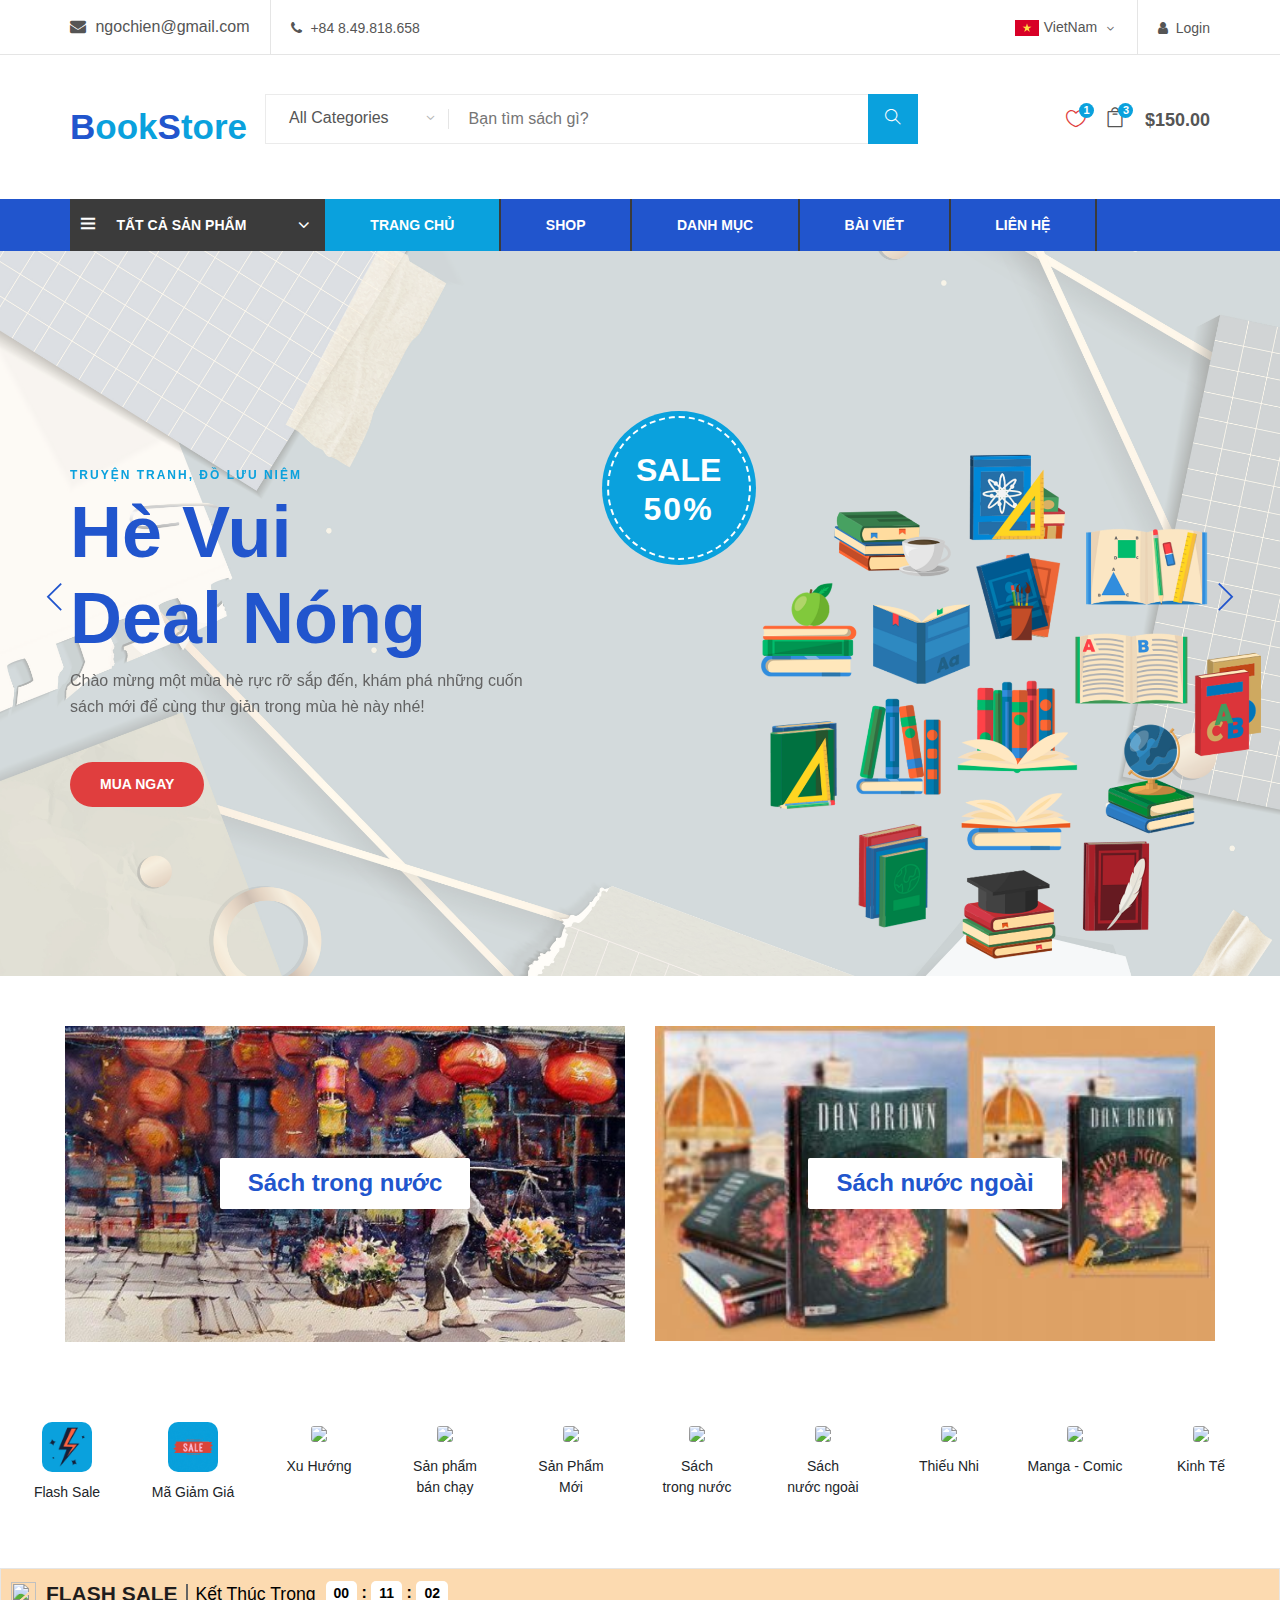
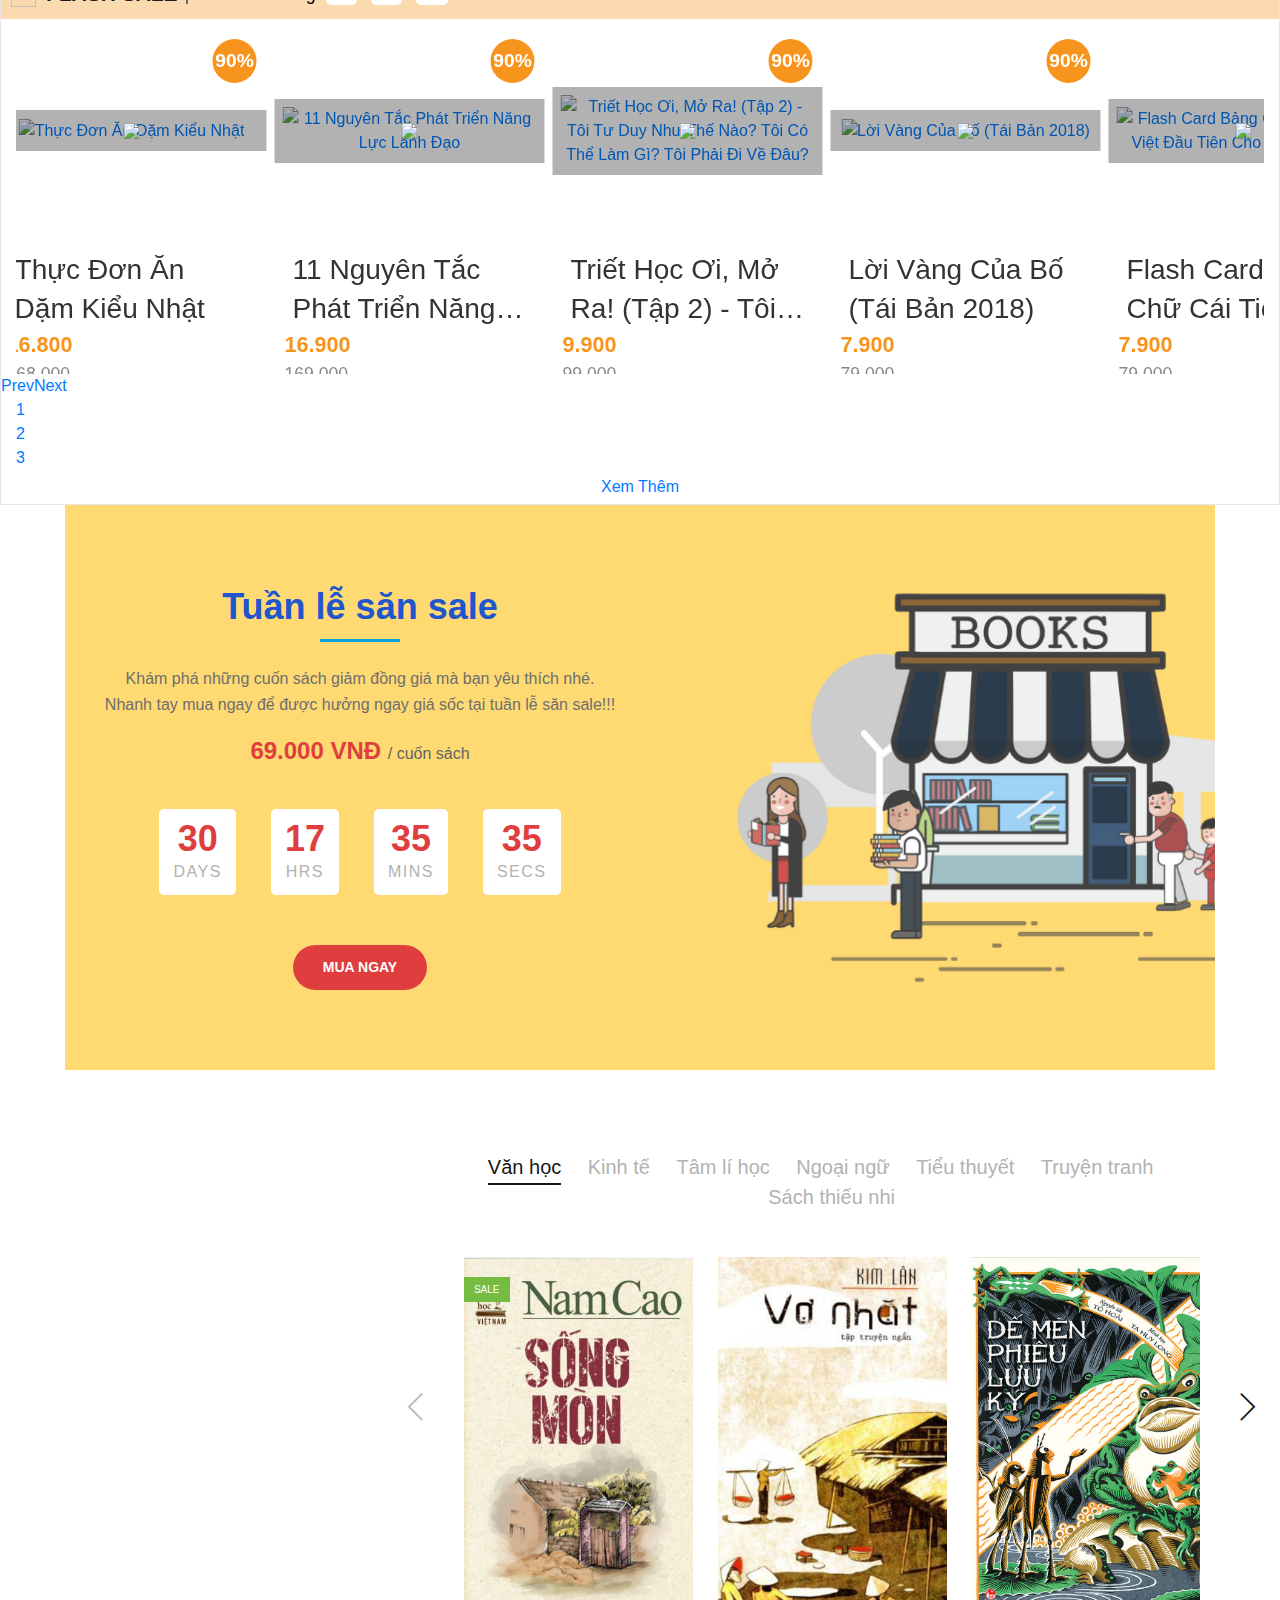
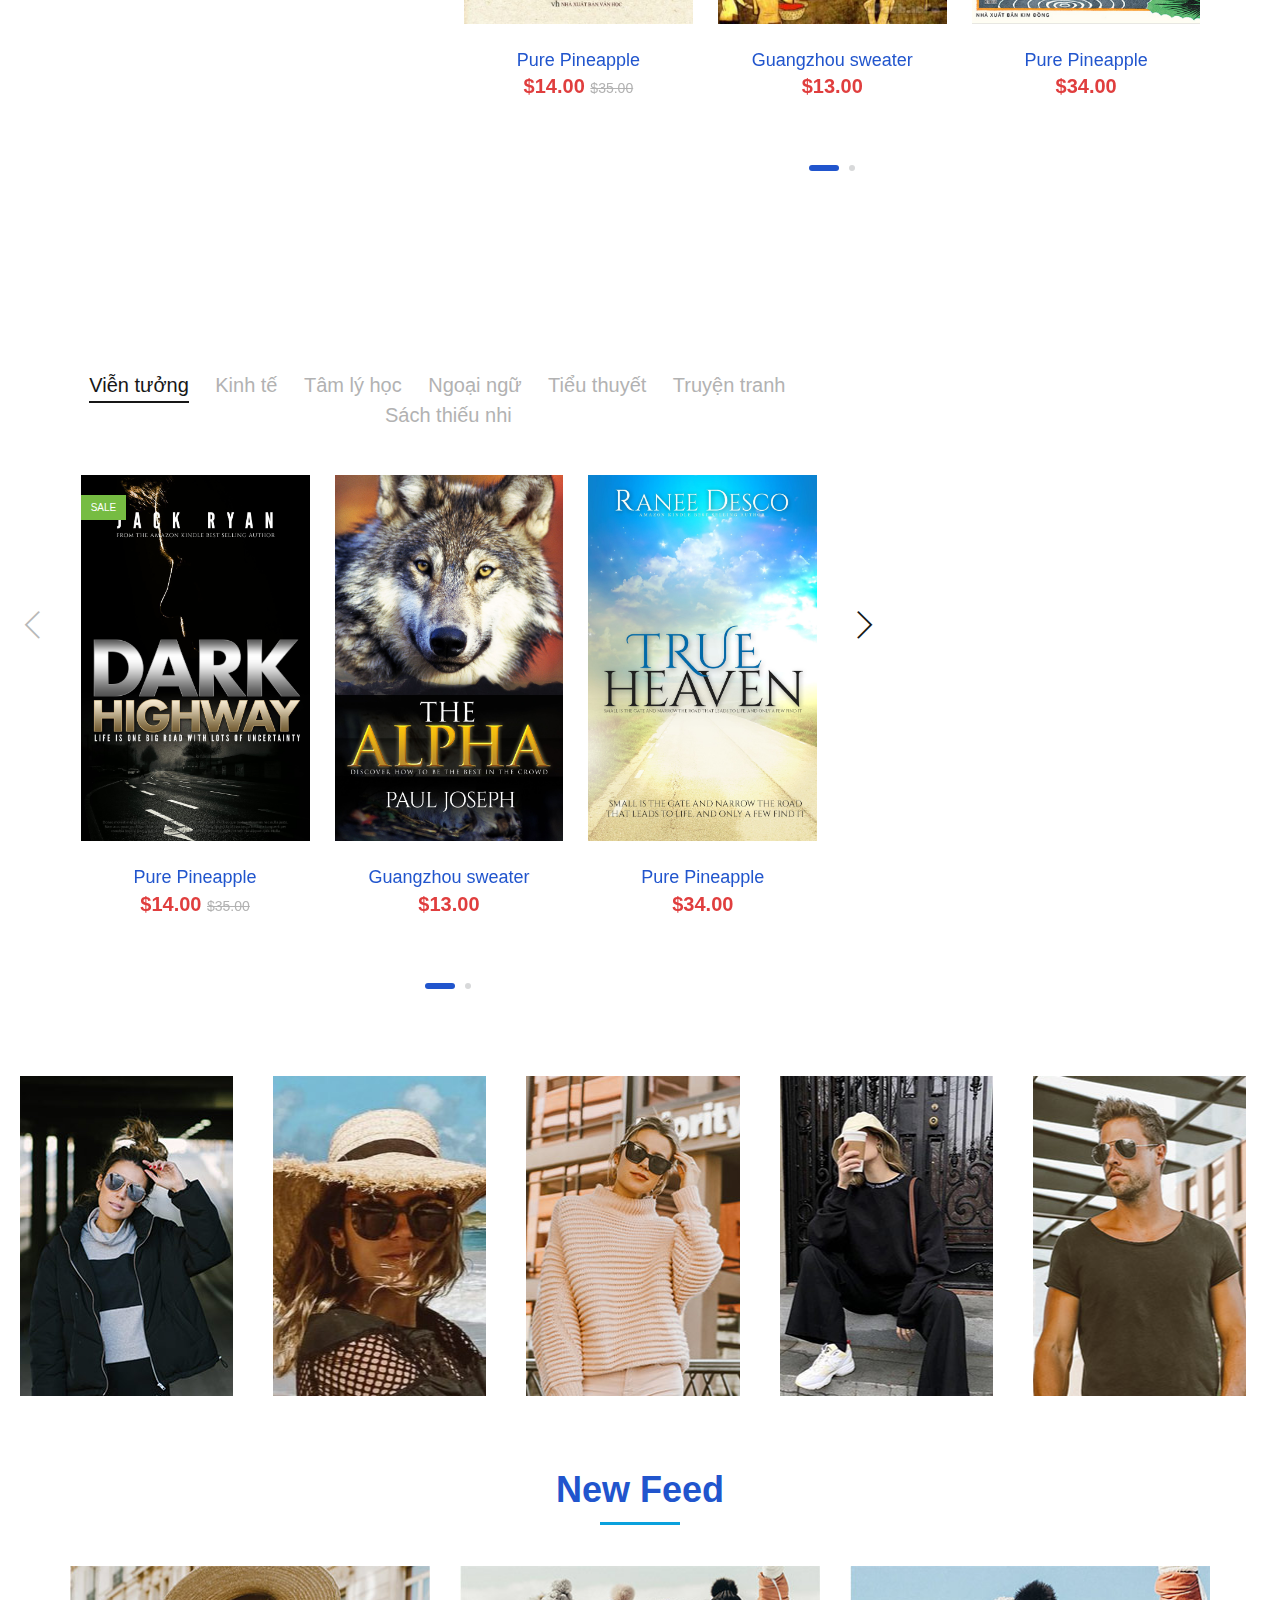
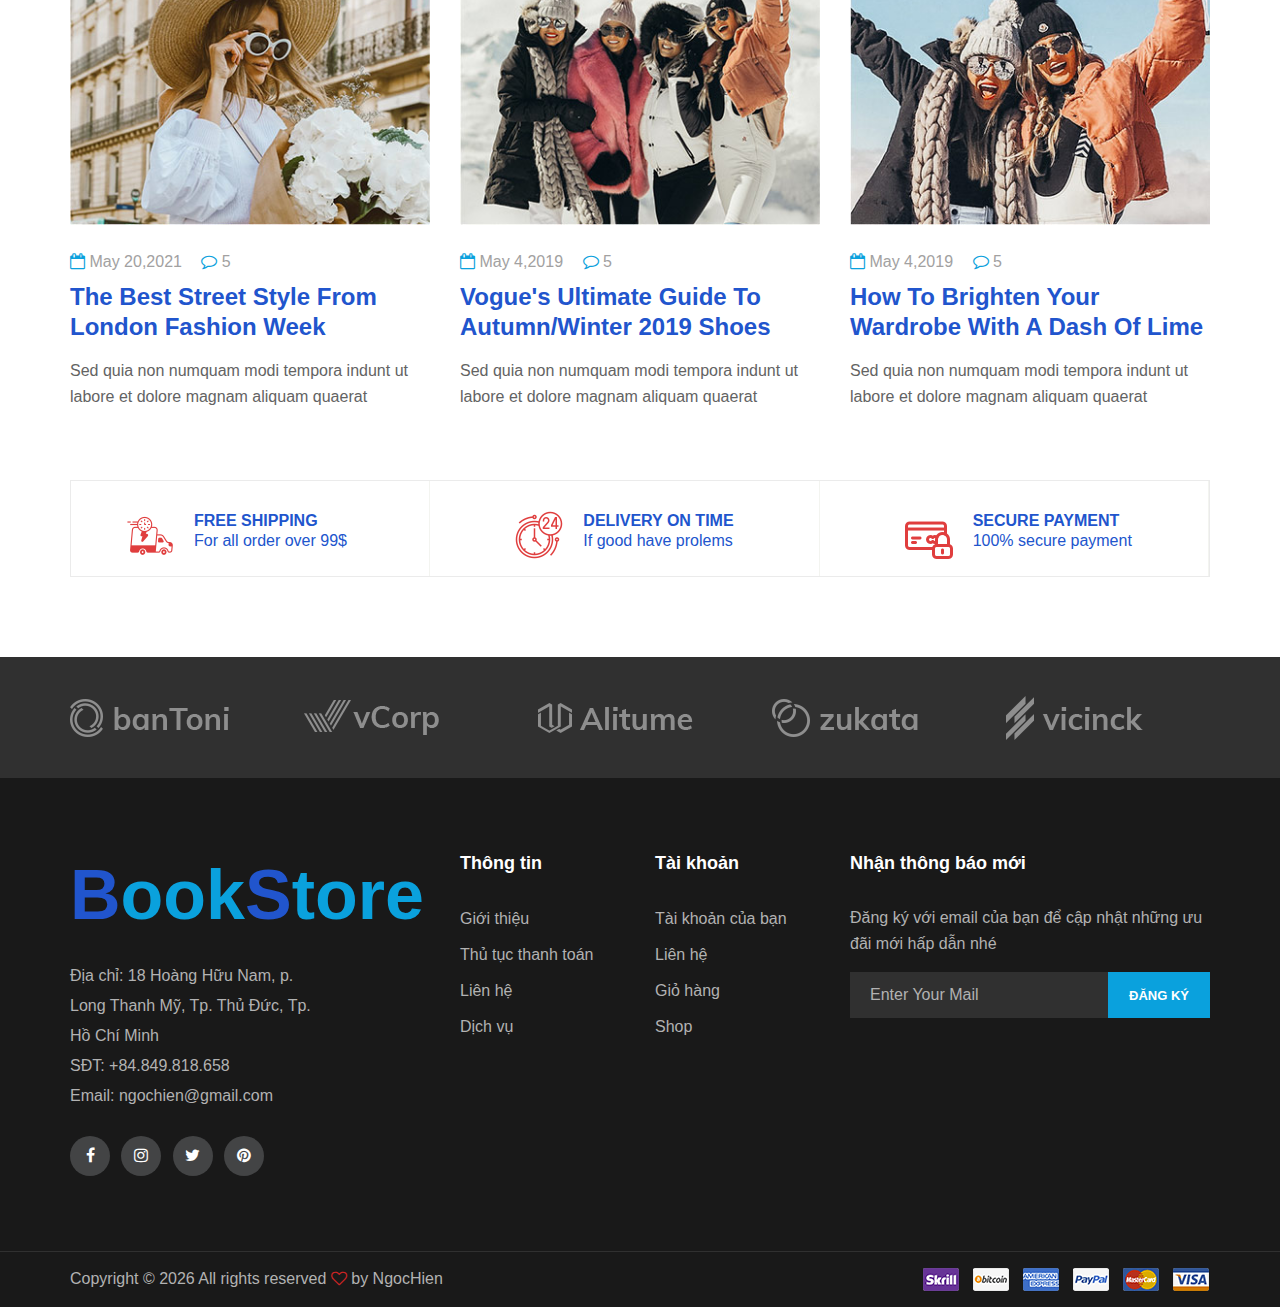
==== commit 8e926cb0: "update index" ====
--- a/index.html
+++ b/index.html
@@ -43,7 +43,7 @@
                         <i class="fa fa-envelope"></i> ngochien@gmail.com
                     </div>
                     <div class="phone-service">
-                        <i class="fa fa-phone"></i> +65 11.188.888
+                        <i class="fa fa-phone"></i> +84 8.49.818.658
                     </div>
                 </div>
                 <div class="ht-right">
@@ -60,12 +60,12 @@
                                 </option>
                             </select>
                     </div>
-                    <div class="top-social">
+                    <!-- <div class="top-social">
                         <a href="#"><i class="ti-facebook"></i></a>
-                        <a href="#"><i class="ti-twitter-alt"></i></a>
+                        <a href="#"><i class="ti-ins"></i></a>
                         <a href="#"><i class="ti-linkedin"></i></a>
                         <a href="#"><i class="ti-pinterest"></i></a>
-                    </div>
+                    </div> -->
                 </div>
             </div>
         </div>
@@ -87,7 +87,7 @@
                                     All Categories
                                 </button>
                             <div class="input-group">
-                                <input type="text" placeholder="What do you need?" />
+                                <input type="text" placeholder="Bạn tìm sách gì?" />
                                 <button type="button"><i class="ti-search"></i></button>
                             </div>
                         </div>
@@ -111,30 +111,30 @@
                                             <tbody>
                                                 <tr>
                                                     <td class="si-pic">
-                                                        <img src="img/select-product-1.jpg" alt="" />
+                                                        <img src="img/book-cover/vanhocvn/book-vn-3.png" alt="" />
                                                     </td>
                                                     <td class="si-text">
                                                         <div class="product-selected">
-                                                            <p>$60.00 x 1</p>
-                                                            <h6>Kabino Bedside Table</h6>
+                                                            <p>120.000 x 1</p>
+                                                            <h6>Dế mèn phiêu lưu ký</h6>
                                                         </div>
                                                     </td>
                                                     <td class="si-close">
-                                                        <i class="ti-close"></i>
+                                                        <i class="ti-trash" style="color: #E03E3E;"></i>
                                                     </td>
                                                 </tr>
                                                 <tr>
                                                     <td class="si-pic">
-                                                        <img src="img/select-product-2.jpg" alt="" />
+                                                        <img src="img/book-cover/nuocngoai/book-cover-1.jpg" alt="" />
                                                     </td>
                                                     <td class="si-text">
                                                         <div class="product-selected">
-                                                            <p>$60.00 x 1</p>
-                                                            <h6>Kabino Bedside Table</h6>
+                                                            <p>159.000 x 1</p>
+                                                            <h6>Protect your freedom</h6>
                                                         </div>
                                                     </td>
                                                     <td class="si-close">
-                                                        <i class="ti-close"></i>
+                                                        <i class="ti-trash" style="color: #E03E3E;"></i>
                                                     </td>
                                                 </tr>
                                             </tbody>
@@ -142,7 +142,7 @@
                                     </div>
                                     <div class="select-total">
                                         <span>total:</span>
-                                        <h5>$120.00</h5>
+                                        <h5>279.000 VNĐ</h5>
                                     </div>
                                     <div class="select-button">
                                         <a href="#" class="primary-btn view-card">VIEW CARD</a>
@@ -269,131 +269,373 @@
     </div>
     <!-- Banner Section End -->
 
-    <!-- Women Banner Section Begin -->
-    <section class="women-banner spad">
-        <div class="container-fluid">
-            <div class="row">
-                <div class="col-lg-3">
-                    <div class="product-large set-bg" data-setbg="img/book-cover/vanhocvn/background-vanhocvn.png" style="background-image: url(img/book-cover/vanhocvn/background-vanhocvn.png)">
-                        <h2>Sách <br>trong nước</h2>
-                        <a href="#">Khám phá thêm</a>
-                    </div>
-                </div>
-                <div class="col-lg-8 offset-lg-1">
-                    <div class="filter-control">
-                        <ul>
-                            <li class="active">Văn học</li>
-                            <li>Kinh tế</li>
-                            <li>Tâm lí học</li>
-                            <li>Ngoại ngữ</li>
-                            <li>Tiểu thuyết</li>
-                            <li>Truyện tranh</li>
-                            <li>Sách thiếu nhi</li>
+    <!-- Danh mục sale Start -->
+    <div class="cms-icon-menu">
+        <div class="col-sms-3 col-sm-3 col-md-3">
+            <div>
+                <a href="#"><img src="img/icon/flashsale.png" class="center"></a>
+            </div>
+            <div class="cms-icon-menu-item-name">Flash Sale</div>
+        </div>
+        <div class="col-sms-3 col-sm-3 col-md-3">
+            <div>
+                <a href="#"><img src="img/icon/mgg.gif" class="center"></a>
+            </div>
+            <div class="cms-icon-menu-item-name">Mã Giảm Giá</div>
+        </div>
+        <div class="col-sms-3 col-sm-3 col-md-3">
+            <div>
+                <a href="#"><img src="https://cdn0.fahasa.com/media/wysiwyg/icon-menu/Icon_Trending_Moi_1.png" class="center"></a>
+            </div>
+            <div class="cms-icon-menu-item-name">Xu Hướng</div>
+        </div>
+        <div class="col-sms-3 col-sm-3 col-md-3">
+            <div>
+                <a href="#"><img src="https://cdn0.fahasa.com/media/wysiwyg/icon-menu/Icon_PhienChoCu_Hot.png" class="center"></a>
+            </div>
+            <div class="cms-icon-menu-item-name">Sản phẩm <br>bán chạy</div>
+        </div>
+        <div class="col-sms-3 col-sm-3 col-md-3">
+            <div>
+                <a href="#"><img src="https://cdn0.fahasa.com/media/wysiwyg/icon-menu/Icon_SanPhamMoi_1.png" class="center"></a>
+            </div>
+            <div class="cms-icon-menu-item-name">Sản Phẩm <br>Mới</div>
+        </div>
+        <div class="col-sms-3 col-sm-3 col-md-3">
+            <div>
+                <a href="#"><img src="https://cdn0.fahasa.com/media/wysiwyg/Duy-VHDT/DoChoi/Thang5/Icon_DoChoi_Hot.png" class="center"></a>
+            </div>
+            <div class="cms-icon-menu-item-name">Sách <br>trong nước</div>
+        </div>
+        <div class="col-sms-3 col-sm-3 col-md-3">
+            <div>
+                <a href="#"><img src="https://cdn0.fahasa.com/media/wysiwyg/icon-menu/Icon_VanPhongPham_Hot_1.png" class="center"></a>
+            </div>
+            <div class="cms-icon-menu-item-name">Sách <br> nước ngoài</div>
+        </div>
+        <div class="col-sms-3 col-sm-3 col-md-3">
+            <div>
+                <a href="#"><img src="https://cdn0.fahasa.com/media/wysiwyg/icon-menu/Icon_ThieuNhi_Moi_1.png" class="center"></a>
+            </div>
+            <div class="cms-icon-menu-item-name">Thiếu Nhi</div>
+        </div>
+        <div class="col-sms-3 col-sm-3 col-md-3">
+            <div>
+                <a href="#"><img src="https://cdn0.fahasa.com/media/wysiwyg/icon-menu/Icon_MangaCommic.png" class="center"></a>
+            </div>
+            <div class="cms-icon-menu-item-name">Manga - Comic</div>
+        </div>
+        <div class="col-sms-3 col-sm-3 col-md-3">
+            <div>
+                <a href="#"><img src="https://cdn0.fahasa.com/media/wysiwyg/icon-menu/Icon_KinhTe.png" class="center"></a>
+            </div>
+            <div class="cms-icon-menu-item-name">Kinh Tế</div>
+        </div>
+    </div>
+    <!-- Danh mục sale Start-->
+
+    <div id="flashsale-slider" class="row" style="margin: 20px 0px 0px; padding: 0px; display: block;">
+        <div class="flashsale-header">
+            <a href="/flashsale">
+                <img src="https://cdn0.fahasa.com/media/wysiwyg/icon-menu/ico_flashsale@3x.png" style="width: 25px; height: 25px;margin-left: 10px;">
+                <span class="flashsale-header-title">FLASH SALE</span>
+            </a>
+            <span>
+                <div class="split"></div>
+            </span>
+            <span style="" class="flashsale-page-countdown-label">Kết Thúc Trong</span>
+            <div class="flashsale-page-countdown">
+                <div class="flashsale-countdown">
+                    <span class="flashsale-countdown-number">00</span>
+                    <span>:</span>
+                    <span class="flashsale-countdown-number">11</span>
+                    <span>:</span>
+                    <span class="flashsale-countdown-number">02</span>
+                </div>
+            </div>
+        </div>
+        <div class="col-lg-12 col-md-12 col-sm-12 fhs-full-p">
+            <div class="flashsale-body">
+                <div class="bx-wrapper" style="max-width: 1845px;">
+                    <div class="bx-viewport" aria-live="polite" style="width: 100%; overflow: hidden; position: relative; height: 334px;">
+                        <ul class="flashsale-list" style="width: 10215%; position: relative; transition-duration: 0s; transform: translate3d(-19.5px, 0px, 0px);">
+                            <li class="item flashsale-item item-inner" style="float: left; list-style: none; position: relative; width: 270px; margin-right: 45px;" aria-hidden="false">
+                                <div class="" style="position: relative;">
+                                    <div class="new-label-pro-sale"><span class="new-p-sale-label discount-l-fs">90%</span></div>
+                                    <div class="ma-box-content">
+                                        <div class="products clearfix" style="height:203px; ">
+                                            <div class="product images-container">
+                                                <a href="https://www.fahasa.com/thuc-don-an-dam-kieu-nhat.html" title="Thực Đơn Ăn Dặm Kiểu Nhật">
+                                                    <div class="product-image">
+                                                        <div class="flashsale-image-container"><img class="flashsale-item-image lazyloaded" src="https://cdn0.fahasa.com/media/catalog/product//t/h/th_c-_n-_n-d_m-ki_u-nh_t---b_a-1.jpg" data-src="https://cdn0.fahasa.com/media/catalog/product//t/h/th_c-_n-_n-d_m-ki_u-nh_t---b_a-1.jpg"
+                                                                width="200" height="200" alt="Thực Đơn Ăn Dặm Kiểu Nhật"></div>
+                                                        <div class="outstock-container"><img class="flashsale-item-chay-hang" src="https://cdn0.fahasa.com/skin/frontend/ma_vanese/fahasa/images/flashsale/Chay-hang-icon.svg"></div>
+                                                    </div>
+                                                </a>
+                                            </div>
+                                        </div>
+                                        <h2 class="product-name-no-ellipsis"><a href="https://www.fahasa.com/thuc-don-an-dam-kieu-nhat.html" title="Thực Đơn Ăn Dặm Kiểu Nhật">Thực Đơn Ăn Dặm Kiểu Nhật</a></h2>
+                                        <div class="flashsale-price">
+                                            <div class="flashsale-price-special">16.800</div>
+                                            <div class="flashsale-price-old">168.000</div>
+                                        </div>
+                                        <div class="progress"><span class="progress-value">Đã Bán 78</span>
+                                            <div class="progress-bar" role="progressbar" style="width: 100%;" aria-valuenow="100" aria-valuemin="0" aria-valuemax="100"></div>
+                                        </div>
+                                    </div>
+                                </div>
+                            </li>
+                            <li class="item flashsale-item item-inner" style="float: left; list-style: none; position: relative; width: 270px; margin-right: 45px;" aria-hidden="false">
+                                <div class="" style="position: relative;">
+                                    <div class="new-label-pro-sale"><span class="new-p-sale-label discount-l-fs">90%</span></div>
+                                    <div class="ma-box-content">
+                                        <div class="products clearfix" style="height:203px; ">
+                                            <div class="product images-container">
+                                                <a href="https://www.fahasa.com/11-nguyen-tac-phat-trien-nang-luc-lanh-dao.html" title="11 Nguyên Tắc Phát Triển Năng Lực Lãnh Đạo">
+                                                    <div class="product-image">
+                                                        <div class="flashsale-image-container"><img class="flashsale-item-image lazyloaded" src="https://cdn0.fahasa.com/media/catalog/product//i/m/image_195509_1_7119.jpg" data-src="https://cdn0.fahasa.com/media/catalog/product//i/m/image_195509_1_7119.jpg"
+                                                                width="200" height="200" alt="11 Nguyên Tắc Phát Triển Năng Lực Lãnh Đạo"></div>
+                                                        <div class="outstock-container"><img class="flashsale-item-chay-hang" src="https://cdn0.fahasa.com/skin/frontend/ma_vanese/fahasa/images/flashsale/Chay-hang-icon.svg"></div>
+                                                    </div>
+                                                </a>
+                                            </div>
+                                        </div>
+                                        <h2 class="product-name-no-ellipsis"><a href="https://www.fahasa.com/11-nguyen-tac-phat-trien-nang-luc-lanh-dao.html" title="11 Nguyên Tắc Phát Triển Năng Lực Lãnh Đạo">11 Nguyên Tắc Phát Triển Năng Lực Lãnh Đạo</a></h2>
+                                        <div class="flashsale-price">
+                                            <div class="flashsale-price-special">16.900</div>
+                                            <div class="flashsale-price-old">169.000</div>
+                                        </div>
+                                        <div class="progress"><span class="progress-value">Đã Bán 51</span>
+                                            <div class="progress-bar" role="progressbar" style="width: 100%;" aria-valuenow="100" aria-valuemin="0" aria-valuemax="100"></div>
+                                        </div>
+                                    </div>
+                                </div>
+                            </li>
+                            <li class="item flashsale-item item-inner" style="float: left; list-style: none; position: relative; width: 270px; margin-right: 45px;" aria-hidden="false">
+                                <div class="" style="position: relative;">
+                                    <div class="new-label-pro-sale"><span class="new-p-sale-label discount-l-fs">90%</span></div>
+                                    <div class="ma-box-content">
+                                        <div class="products clearfix" style="height:203px; ">
+                                            <div class="product images-container">
+                                                <a href="https://www.fahasa.com/triet-hoc-oi-mo-ra-tap-2-toi-tu-duy-nhu-the-nao-toi-co-the-lam-gi-toi-phai-di-ve-dau.html" title="Triết Học Ơi, Mở Ra! (Tập 2) - Tôi Tư Duy Như Thế Nào? Tôi Có Thể Làm Gì? Tôi Phải Đi Về Đâu?">
+                                                    <div class="product-image">
+                                                        <div class="flashsale-image-container"><img class="flashsale-item-image lazyloaded" src="https://cdn0.fahasa.com/media/catalog/product//8/9/8935251411140.jpg" data-src="https://cdn0.fahasa.com/media/catalog/product//8/9/8935251411140.jpg"
+                                                                width="200" height="200" alt="Triết Học Ơi, Mở Ra! (Tập 2) - Tôi Tư Duy Như Thế Nào? Tôi Có Thể Làm Gì? Tôi Phải Đi Về Đâu?"></div>
+                                                        <div class="outstock-container"><img class="flashsale-item-chay-hang" src="https://cdn0.fahasa.com/skin/frontend/ma_vanese/fahasa/images/flashsale/Chay-hang-icon.svg"></div>
+                                                    </div>
+                                                </a>
+                                            </div>
+                                        </div>
+                                        <h2 class="product-name-no-ellipsis"><a href="https://www.fahasa.com/triet-hoc-oi-mo-ra-tap-2-toi-tu-duy-nhu-the-nao-toi-co-the-lam-gi-toi-phai-di-ve-dau.html" title="Triết Học Ơi, Mở Ra! (Tập 2) - Tôi Tư Duy Như Thế Nào? Tôi Có Thể Làm Gì? Tôi Phải Đi Về Đâu?">Triết Học Ơi, Mở Ra! (Tập 2) - Tôi Tư Duy Như Thế Nào? Tôi Có Thể Làm Gì? Tôi Phải Đi Về Đâu?</a></h2>
+                                        <div class="flashsale-price">
+                                            <div class="flashsale-price-special">9.900</div>
+                                            <div class="flashsale-price-old">99.000</div>
+                                            <div class="episode-label">Tập 2</div>
+                                        </div>
+                                        <div class="progress"><span class="progress-value">Đã Bán 75</span>
+                                            <div class="progress-bar" role="progressbar" style="width: 100%;" aria-valuenow="100" aria-valuemin="0" aria-valuemax="100"></div>
+                                        </div>
+                                    </div>
+                                </div>
+                            </li>
+                            <li class="item flashsale-item item-inner" style="float: left; list-style: none; position: relative; width: 270px; margin-right: 45px;" aria-hidden="false">
+                                <div class="" style="position: relative;">
+                                    <div class="new-label-pro-sale"><span class="new-p-sale-label discount-l-fs">90%</span></div>
+                                    <div class="ma-box-content">
+                                        <div class="products clearfix" style="height:203px; ">
+                                            <div class="product images-container">
+                                                <a href="https://www.fahasa.com/loi-vang-cua-bo-tai-ban-2018.html" title="Lời Vàng Của Bố (Tái Bản 2018)">
+                                                    <div class="product-image">
+                                                        <div class="flashsale-image-container"><img class="flashsale-item-image lazyloaded" src="https://cdn0.fahasa.com/media/catalog/product//l/_/l_i_v_ng_c_a_b_.jpg" data-src="https://cdn0.fahasa.com/media/catalog/product//l/_/l_i_v_ng_c_a_b_.jpg"
+                                                                width="200" height="200" alt="Lời Vàng Của Bố (Tái Bản 2018)"></div>
+                                                        <div class="outstock-container"><img class="flashsale-item-chay-hang" src="https://cdn0.fahasa.com/skin/frontend/ma_vanese/fahasa/images/flashsale/Chay-hang-icon.svg"></div>
+                                                    </div>
+                                                </a>
+                                            </div>
+                                        </div>
+                                        <h2 class="product-name-no-ellipsis"><a href="https://www.fahasa.com/loi-vang-cua-bo-tai-ban-2018.html" title="Lời Vàng Của Bố (Tái Bản 2018)">Lời Vàng Của Bố (Tái Bản 2018)</a></h2>
+                                        <div class="flashsale-price">
+                                            <div class="flashsale-price-special">7.900</div>
+                                            <div class="flashsale-price-old">79.000</div>
+                                        </div>
+                                        <div class="progress"><span class="progress-value">Đã Bán 55</span>
+                                            <div class="progress-bar" role="progressbar" style="width: 100%;" aria-valuenow="100" aria-valuemin="0" aria-valuemax="100"></div>
+                                        </div>
+                                    </div>
+                                </div>
+                            </li>
+                            <li class="item flashsale-item item-inner" style="float: left; list-style: none; position: relative; width: 270px; margin-right: 45px;" aria-hidden="true">
+                                <div class="" style="position: relative;">
+                                    <div class="new-label-pro-sale"><span class="new-p-sale-label discount-l-fs">90%</span></div>
+                                    <div class="ma-box-content">
+                                        <div class="products clearfix" style="height:203px; ">
+                                            <div class="product images-container">
+                                                <a href="https://www.fahasa.com/flashcard-bang-chu-cai-tieng-viet-dau-tien-cho-be-tai-ban-2020.html" title="Flash Card Bảng Chữ Cái Tiếng Việt Đầu Tiên Cho Bé (Tái Bản)">
+                                                    <div class="product-image">
+                                                        <div class="flashsale-image-container"><img class="flashsale-item-image lazyloaded" src="https://cdn0.fahasa.com/media/catalog/product//i/m/image_227753.jpg" data-src="https://cdn0.fahasa.com/media/catalog/product//i/m/image_227753.jpg"
+                                                                width="200" height="200" alt="Flash Card Bảng Chữ Cái Tiếng Việt Đầu Tiên Cho Bé (Tái Bản)"></div>
+                                                        <div class="outstock-container"><img class="flashsale-item-chay-hang" src="https://cdn0.fahasa.com/skin/frontend/ma_vanese/fahasa/images/flashsale/Chay-hang-icon.svg"></div>
+                                                    </div>
+                                                </a>
+                                            </div>
+                                        </div>
+                                        <h2 class="product-name-no-ellipsis"><a href="https://www.fahasa.com/flashcard-bang-chu-cai-tieng-viet-dau-tien-cho-be-tai-ban-2020.html" title="Flash Card Bảng Chữ Cái Tiếng Việt Đầu Tiên Cho Bé (Tái Bản)">Flash Card Bảng Chữ Cái Tiếng Việt Đầu Tiên Cho Bé (Tái Bản)</a></h2>
+                                        <div class="flashsale-price">
+                                            <div class="flashsale-price-special">7.900</div>
+                                            <div class="flashsale-price-old">79.000</div>
+                                        </div>
+                                        <div class="progress"><span class="progress-value">Đã Bán 62</span>
+                                            <div class="progress-bar" role="progressbar" style="width: 100%;" aria-valuenow="100" aria-valuemin="0" aria-valuemax="100"></div>
+                                        </div>
+                                    </div>
+                                </div>
+                            </li>
+                            <li class="item flashsale-item item-inner" style="float: left; list-style: none; position: relative; width: 270px; margin-right: 45px;" aria-hidden="true">
+                                <div class="" style="position: relative;">
+                                    <div class="new-label-pro-sale"><span class="new-p-sale-label discount-l-fs">90%</span></div>
+                                    <div class="ma-box-content">
+                                        <div class="products clearfix" style="height:203px; ">
+                                            <div class="product images-container">
+                                                <a href="https://www.fahasa.com/truyen-tranh-ngu-ngon-danh-cho-thieu-nhi-bo-long-muon-song-ngu-anh-viet.html" title="Truyện Tranh Ngụ Ngôn Dành Cho Thiếu Nhi: Bộ Lông Mượn (Song Ngữ Anh - Việt)">
+                                                    <div class="product-image">
+                                                        <div class="flashsale-image-container"><img class="flashsale-item-image lazyloaded" src="https://cdn0.fahasa.com/media/catalog/product//i/m/image_195509_1_42406.jpg" data-src="https://cdn0.fahasa.com/media/catalog/product//i/m/image_195509_1_42406.jpg"
+                                                                width="200" height="200" alt="Truyện Tranh Ngụ Ngôn Dành Cho Thiếu Nhi: Bộ Lông Mượn (Song Ngữ Anh - Việt)"></div>
+                                                        <div class="outstock-container"><img class="flashsale-item-chay-hang" src="https://cdn0.fahasa.com/skin/frontend/ma_vanese/fahasa/images/flashsale/Chay-hang-icon.svg"></div>
+                                                    </div>
+                                                </a>
+                                            </div>
+                                        </div>
+                                        <h2 class="product-name-no-ellipsis"><a href="https://www.fahasa.com/truyen-tranh-ngu-ngon-danh-cho-thieu-nhi-bo-long-muon-song-ngu-anh-viet.html" title="Truyện Tranh Ngụ Ngôn Dành Cho Thiếu Nhi: Bộ Lông Mượn (Song Ngữ Anh - Việt)">Truyện Tranh Ngụ Ngôn Dành Cho Thiếu Nhi: Bộ Lông Mượn (Song Ngữ Anh - Việt)</a></h2>
+                                        <div class="flashsale-price">
+                                            <div class="flashsale-price-special">2.900</div>
+                                            <div class="flashsale-price-old">29.000</div>
+                                        </div>
+                                        <div class="progress"><span class="progress-value">Đã Bán 72</span>
+                                            <div class="progress-bar" role="progressbar" style="width: 100%;" aria-valuenow="100" aria-valuemin="0" aria-valuemax="100"></div>
+                                        </div>
+                                    </div>
+                                </div>
+                            </li>
+                            <li class="item flashsale-item item-inner" style="float: left; list-style: none; position: relative; width: 270px; margin-right: 45px;" aria-hidden="true">
+                                <div class="" style="position: relative;">
+                                    <div class="new-label-pro-sale"><span class="new-p-sale-label discount-l-fs">90%</span></div>
+                                    <div class="ma-box-content">
+                                        <div class="products clearfix" style="height:203px; ">
+                                            <div class="product images-container">
+                                                <a href="https://www.fahasa.com/ruot-xoa-v-plus-42-v271-5mm-x-12m-xanh-la.html" title="Ruột Xóa Kéo 5 mm x 12 m - Plus V-42-V271 - Màu Xanh Lá">
+                                                    <div class="product-image">
+                                                        <div class="flashsale-image-container"><img class="flashsale-item-image lazyloaded" src="https://cdn0.fahasa.com/media/catalog/product//8/9/8936007456989.jpg" data-src="https://cdn0.fahasa.com/media/catalog/product//8/9/8936007456989.jpg"
+                                                                width="200" height="200" alt="Ruột Xóa Kéo 5 mm x 12 m - Plus V-42-V271 - Màu Xanh Lá"></div>
+                                                    </div>
+                                                </a>
+                                            </div>
+                                        </div>
+                                        <h2 class="product-name-no-ellipsis"><a href="https://www.fahasa.com/ruot-xoa-v-plus-42-v271-5mm-x-12m-xanh-la.html" title="Ruột Xóa Kéo 5 mm x 12 m - Plus V-42-V271 - Màu Xanh Lá">Ruột Xóa Kéo 5 mm x 12 m - Plus V-42-V271 - Màu Xanh Lá</a></h2>
+                                        <div class="flashsale-price">
+                                            <div class="flashsale-price-special">2.000</div>
+                                            <div class="flashsale-price-old">20.000</div>
+                                        </div>
+                                        <div class="progress"><span class="progress-value">Đã Bán 21</span>
+                                            <div class="progress-bar" role="progressbar" style="width: 46.666666666666664%;" aria-valuenow="46.666666666666664" aria-valuemin="0" aria-valuemax="100"></div>
+                                        </div>
+                                    </div>
+                                </div>
+                            </li>
+                            <li class="item flashsale-item item-inner" style="float: left; list-style: none; position: relative; width: 270px; margin-right: 45px;" aria-hidden="true">
+                                <div class="" style="position: relative;">
+                                    <div class="new-label-pro-sale"><span class="new-p-sale-label discount-l-fs">90%</span></div>
+                                    <div class="ma-box-content">
+                                        <div class="products clearfix" style="height:203px; ">
+                                            <div class="product images-container">
+                                                <a href="https://www.fahasa.com/plus-42-v349-bang-xoa-mr2-5m-x-6mm-green-10-cai-hop.html" title="Xóa Kéo 5 mm x 6 m - Plus 42-V349 - Màu Xanh Lá">
+                                                    <div class="product-image">
+                                                        <div class="flashsale-image-container"><img class="flashsale-item-image lazyloaded" src="https://cdn0.fahasa.com/media/catalog/product//i/m/image_195509_1_33462.jpg" data-src="https://cdn0.fahasa.com/media/catalog/product//i/m/image_195509_1_33462.jpg"
+                                                                width="200" height="200" alt="Xóa Kéo 5 mm x 6 m - Plus 42-V349 - Màu Xanh Lá"></div>
+                                                        <div class="outstock-container"><img class="flashsale-item-chay-hang" src="https://cdn0.fahasa.com/skin/frontend/ma_vanese/fahasa/images/flashsale/Chay-hang-icon.svg"></div>
+                                                    </div>
+                                                </a>
+                                            </div>
+                                        </div>
+                                        <h2 class="product-name-no-ellipsis"><a href="https://www.fahasa.com/plus-42-v349-bang-xoa-mr2-5m-x-6mm-green-10-cai-hop.html" title="Xóa Kéo 5 mm x 6 m - Plus 42-V349 - Màu Xanh Lá">Xóa Kéo 5 mm x 6 m - Plus 42-V349 - Màu Xanh Lá</a></h2>
+                                        <div class="flashsale-price">
+                                            <div class="flashsale-price-special">2.200</div>
+                                            <div class="flashsale-price-old">22.000</div>
+                                        </div>
+                                        <div class="progress"><span class="progress-value">Đã Bán 52</span>
+                                            <div class="progress-bar" role="progressbar" style="width: 100%;" aria-valuenow="100" aria-valuemin="0" aria-valuemax="100"></div>
+                                        </div>
+                                    </div>
+                                </div>
+                            </li>
+                            <li class="item flashsale-item item-inner" style="float: left; list-style: none; position: relative; width: 270px; margin-right: 45px;" aria-hidden="true">
+                                <div class="" style="position: relative;">
+                                    <div class="new-label-pro-sale"><span class="new-p-sale-label discount-l-fs">90%</span></div>
+                                    <div class="ma-box-content">
+                                        <div class="products clearfix" style="height:203px; ">
+                                            <div class="product images-container">
+                                                <a href="https://www.fahasa.com/vi-3-but-chi-go-grafico-9b-faster-wp-vp-99909b-3.html" title="Vỉ 3 Bút Chì Gỗ Grafico 9B  - Faster WP-VP-99909B-3">
+                                                    <div class="product-image">
+                                                        <div class="flashsale-image-container"><img class="lazyload flashsale-item-image" src="https://cdn0.fahasa.com/skin/frontend/ma_vanese/fahasa/images/ring_loader.gif" data-src="https://cdn0.fahasa.com/media/catalog/product//9/5/9557546966815.jpg"
+                                                                width="200" height="200" alt="Vỉ 3 Bút Chì Gỗ Grafico 9B  - Faster WP-VP-99909B-3"></div>
+                                                        <div class="outstock-container"><img class="flashsale-item-chay-hang" src="https://cdn0.fahasa.com/skin/frontend/ma_vanese/fahasa/images/flashsale/Chay-hang-icon.svg"></div>
+                                                    </div>
+                                                </a>
+                                            </div>
+                                        </div>
+                                        <h2 class="product-name-no-ellipsis"><a href="https://www.fahasa.com/vi-3-but-chi-go-grafico-9b-faster-wp-vp-99909b-3.html" title="Vỉ 3 Bút Chì Gỗ Grafico 9B  - Faster WP-VP-99909B-3">Vỉ 3 Bút Chì Gỗ Grafico 9B  - Faster WP-VP-99909B-3</a></h2>
+                                        <div class="flashsale-price">
+                                            <div class="flashsale-price-special">2.100</div>
+                                            <div class="flashsale-price-old">21.000</div>
+                                        </div>
+                                        <div class="progress"><span class="progress-value">Đã Bán 47</span>
+                                            <div class="progress-bar" role="progressbar" style="width: 100%;" aria-valuenow="100" aria-valuemin="0" aria-valuemax="100"></div>
+                                        </div>
+                                    </div>
+                                </div>
+                            </li>
+                            <li class="item flashsale-item item-inner" style="float: left; list-style: none; position: relative; width: 270px; margin-right: 45px;" aria-hidden="true">
+                                <div class="" style="position: relative;">
+                                    <div class="new-label-pro-sale"><span class="new-p-sale-label discount-l-fs">90%</span></div>
+                                    <div class="ma-box-content">
+                                        <div class="products clearfix" style="height:203px; ">
+                                            <div class="product images-container">
+                                                <a href="https://www.fahasa.com/bi-kip-than-sau-ve-cho-meo-but-bi-ma-thuat.html" title="Bí Kíp Thần Sầu Vẽ Chó Mèo - Bút Bi &quot;Ma Thuật&quot;">
+                                                    <div class="product-image">
+                                                        <div class="flashsale-image-container"><img class="lazyload flashsale-item-image" src="https://cdn0.fahasa.com/skin/frontend/ma_vanese/fahasa/images/ring_loader.gif" data-src="https://cdn0.fahasa.com/media/catalog/product//b/i/bi_kip_than_sau_ve_cho_meo_-_but_bi_ma_thuat.png"
+                                                                width="200" height="200" alt="Bí Kíp Thần Sầu Vẽ Chó Mèo - Bút Bi &quot;Ma Thuật&quot;"></div>
+                                                        <div class="outstock-container"><img class="flashsale-item-chay-hang" src="https://cdn0.fahasa.com/skin/frontend/ma_vanese/fahasa/images/flashsale/Chay-hang-icon.svg"></div>
+                                                    </div>
+                                                </a>
+                                            </div>
+                                        </div>
+                                        <h2 class="product-name-no-ellipsis"><a href="https://www.fahasa.com/bi-kip-than-sau-ve-cho-meo-but-bi-ma-thuat.html" title="Bí Kíp Thần Sầu Vẽ Chó Mèo - Bút Bi &quot;Ma Thuật&quot;">Bí Kíp Thần Sầu Vẽ Chó Mèo - Bút Bi "Ma Thuật"</a></h2>
+                                        <div class="flashsale-price">
+                                            <div class="flashsale-price-special">11.000</div>
+                                            <div class="flashsale-price-old">110.000</div>
+                                        </div>
+                                        <div class="progress"><span class="progress-value">Đã Bán 76</span>
+                                            <div class="progress-bar" role="progressbar" style="width: 100%;" aria-valuenow="100" aria-valuemin="0" aria-valuemax="100"></div>
+                                        </div>
+                                    </div>
+                                </div>
+                            </li>
                         </ul>
                     </div>
-                    <div class="product-slider owl-carousel">
-                        <div class="product-item">
-                            <div class="pi-pic">
-                                <img src="img/book-cover/vanhocvn/book-vn-1.png" alt="" />
-                                <div class="sale">Sale</div>
-                                <div class="icon">
-                                    <i class="icon_heart_alt"></i>
-                                </div>
-                                <ul>
-                                    <li class="w-icon active">
-                                        <a href="#"><i class="icon_bag_alt"></i></a>
-                                    </li>
-                                    <li class="quick-view"><a href="#">+ Xem nhanh</a></li>
-                                    <li class="w-icon">
-                                        <a href="#"><i class="fa fa-random"></i></a>
-                                    </li>
-                                </ul>
-                            </div>
-                            <div class="pi-text">
-                                <a href="#">
-                                    <h5>Pure Pineapple</h5>
-                                </a>
-                                <div class="product-price">
-                                    $14.00
-                                    <span>$35.00</span>
-                                </div>
-                            </div>
-                        </div>
-                        <div class="product-item">
-                            <div class="pi-pic">
-                                <img src="img/book-cover/vanhocvn/book-vn-2.png" alt="" />
-                                <div class="icon">
-                                    <i class="icon_heart_alt"></i>
-                                </div>
-                                <ul>
-                                    <li class="w-icon active">
-                                        <a href="#"><i class="icon_bag_alt"></i></a>
-                                    </li>
-                                    <li class="quick-view"><a href="#">+ Xem nhanh</a></li>
-                                    <li class="w-icon">
-                                        <a href="#"><i class="fa fa-random"></i></a>
-                                    </li>
-                                </ul>
-                            </div>
-                            <div class="pi-text">
-                                <a href="#">
-                                    <h5>Guangzhou sweater</h5>
-                                </a>
-                                <div class="product-price">$13.00</div>
-                            </div>
-                        </div>
-                        <div class="product-item">
-                            <div class="pi-pic">
-                                <img src="img/book-cover/vanhocvn/book-vn-3.png" alt="" />
-                                <div class="icon">
-                                    <i class="icon_heart_alt"></i>
-                                </div>
-                                <ul>
-                                    <li class="w-icon active">
-                                        <a href="#"><i class="icon_bag_alt"></i></a>
-                                    </li>
-                                    <li class="quick-view"><a href="#">+ Xem nhanh</a></li>
-                                    <li class="w-icon">
-                                        <a href="#"><i class="fa fa-random"></i></a>
-                                    </li>
-                                </ul>
-                            </div>
-                            <div class="pi-text">
-                                <a href="#">
-                                    <h5>Pure Pineapple</h5>
-                                </a>
-                                <div class="product-price">$34.00</div>
-                            </div>
-                        </div>
-                        <div class="product-item">
-                            <div class="pi-pic">
-                                <img src="img/book-cover/vanhocvn/book-vn-4.png" alt="" />
-                                <div class="icon">
-                                    <i class="icon_heart_alt"></i>
-                                </div>
-                                <ul>
-                                    <li class="w-icon active">
-                                        <a href="#"><i class="icon_bag_alt"></i></a>
-                                    </li>
-                                    <li class="quick-view"><a href="#">+ Xem nhanh</a></li>
-                                    <li class="w-icon">
-                                        <a href="#"><i class="fa fa-random"></i></a>
-                                    </li>
-                                </ul>
-                            </div>
-                            <div class="pi-text">
-                                <a href="#">
-                                    <h5>Converse Shoes</h5>
-                                </a>
-                                <div class="product-price">$34.00</div>
-                            </div>
-                        </div>
-                    </div>
-                </div>
-            </div>
-        </div>
-    </section>
-    <!-- Women Banner Section End -->
+                    <div class="bx-controls bx-has-controls-direction bx-has-pager">
+                        <div class="bx-controls-direction"><a class="bx-prev disabled" href="">Prev</a><a class="bx-next" href="">Next</a></div>
+                        <div class="bx-pager bx-default-pager">
+                            <div class="bx-pager-item"><a href="" data-slide-index="0" class="bx-pager-link active">1</a></div>
+                            <div class="bx-pager-item"><a href="" data-slide-index="1" class="bx-pager-link">2</a></div>
+                            <div class="bx-pager-item"><a href="" data-slide-index="2" class="bx-pager-link">3</a></div>
+                        </div>
+                    </div>
+                </div>
+                <div class="tabs-xem-them xem-them-item-aaa">
+                    <a href="flashsale">Xem Thêm</a>
+                </div>
+            </div>
+        </div>
+    </div>
 
     <!-- Deal Of The Week Section Begin-->
     <section class="deal-of-week set-bg spad" data-setbg="img/time-bg-book.png">
@@ -433,8 +675,134 @@
     </section>
     <!-- Deal Of The Week Section End -->
 
-    <!-- Man Banner Section Begin -->
-    <section class="man-banner spad">
+    <!-- Sách trong nước Banner Section Begin -->
+    <section class="vietnam-book-banner spad">
+        <div class="container-fluid">
+            <div class="row">
+                <div class="col-lg-3">
+                    <div class="product-large set-bg" data-setbg="img/book-cover/vanhocvn/background-vanhocvn.png" style="background-image: url(img/book-cover/vanhocvn/background-vanhocvn.png)">
+                        <h2>Sách <br>trong nước</h2>
+                        <a href="#">Khám phá thêm</a>
+                    </div>
+                </div>
+                <div class="col-lg-8 offset-lg-1">
+                    <div class="filter-control">
+                        <ul>
+                            <li class="active">Văn học</li>
+                            <li>Kinh tế</li>
+                            <li>Tâm lí học</li>
+                            <li>Ngoại ngữ</li>
+                            <li>Tiểu thuyết</li>
+                            <li>Truyện tranh</li>
+                            <li>Sách thiếu nhi</li>
+                        </ul>
+                    </div>
+                    <div class="product-slider owl-carousel">
+                        <div class="product-item">
+                            <div class="pi-pic">
+                                <img src="img/book-cover/vanhocvn/book-vn-1.png" alt="" />
+                                <div class="sale">Sale</div>
+                                <div class="icon">
+                                    <i class="icon_heart_alt"></i>
+                                </div>
+                                <ul>
+                                    <li class="w-icon active">
+                                        <a href="#"><i class="icon_bag_alt"></i></a>
+                                    </li>
+                                    <li class="quick-view"><a href="#">+ Xem nhanh</a></li>
+                                    <li class="w-icon">
+                                        <a href="#"><i class="fa fa-random"></i></a>
+                                    </li>
+                                </ul>
+                            </div>
+                            <div class="pi-text">
+                                <a href="#">
+                                    <h5>Pure Pineapple</h5>
+                                </a>
+                                <div class="product-price">
+                                    $14.00
+                                    <span>$35.00</span>
+                                </div>
+                            </div>
+                        </div>
+                        <div class="product-item">
+                            <div class="pi-pic">
+                                <img src="img/book-cover/vanhocvn/book-vn-2.png" alt="" />
+                                <div class="icon">
+                                    <i class="icon_heart_alt"></i>
+                                </div>
+                                <ul>
+                                    <li class="w-icon active">
+                                        <a href="#"><i class="icon_bag_alt"></i></a>
+                                    </li>
+                                    <li class="quick-view"><a href="#">+ Xem nhanh</a></li>
+                                    <li class="w-icon">
+                                        <a href="#"><i class="fa fa-random"></i></a>
+                                    </li>
+                                </ul>
+                            </div>
+                            <div class="pi-text">
+                                <a href="#">
+                                    <h5>Guangzhou sweater</h5>
+                                </a>
+                                <div class="product-price">$13.00</div>
+                            </div>
+                        </div>
+                        <div class="product-item">
+                            <div class="pi-pic">
+                                <img src="img/book-cover/vanhocvn/book-vn-3.png" alt="" />
+                                <div class="icon">
+                                    <i class="icon_heart_alt"></i>
+                                </div>
+                                <ul>
+                                    <li class="w-icon active">
+                                        <a href="#"><i class="icon_bag_alt"></i></a>
+                                    </li>
+                                    <li class="quick-view"><a href="#">+ Xem nhanh</a></li>
+                                    <li class="w-icon">
+                                        <a href="#"><i class="fa fa-random"></i></a>
+                                    </li>
+                                </ul>
+                            </div>
+                            <div class="pi-text">
+                                <a href="#">
+                                    <h5>Pure Pineapple</h5>
+                                </a>
+                                <div class="product-price">$34.00</div>
+                            </div>
+                        </div>
+                        <div class="product-item">
+                            <div class="pi-pic">
+                                <img src="img/book-cover/vanhocvn/book-vn-4.png" alt="" />
+                                <div class="icon">
+                                    <i class="icon_heart_alt"></i>
+                                </div>
+                                <ul>
+                                    <li class="w-icon active">
+                                        <a href="#"><i class="icon_bag_alt"></i></a>
+                                    </li>
+                                    <li class="quick-view"><a href="#">+ Xem nhanh</a></li>
+                                    <li class="w-icon">
+                                        <a href="#"><i class="fa fa-random"></i></a>
+                                    </li>
+                                </ul>
+                            </div>
+                            <div class="pi-text">
+                                <a href="#">
+                                    <h5>Converse Shoes</h5>
+                                </a>
+                                <div class="product-price">$34.00</div>
+                            </div>
+                        </div>
+                    </div>
+                </div>
+            </div>
+        </div>
+    </section>
+    <!-- Sách trong nước Banner Section End -->
+
+    <!-- SÁch nước ngoài Banner Section Begin -->
+    <section class="foreign-book-banner spad">
         <div class="container-fluid">
             <div class="row">
                 <div class="col-lg-8">
@@ -558,7 +926,7 @@
             </div>
         </div>
     </section>
-    <!-- Man Banner Section End -->
+    <!-- foreign-book Banner Section End -->
 
     <!-- Instagram Section Begin -->
     <div class="instagram-photo">
@@ -587,12 +955,6 @@
             </div>
         </div>
         <div class="insta-item set-bg" data-setbg="img/insta-5.jpg">
-            <div class="inside-text">
-                <i class="ti-instagram"></i>
-                <h5><a href="#">colorlib_Collection</a></h5>
-            </div>
-        </div>
-        <div class="insta-item set-bg" data-setbg="img/insta-6.jpg">
             <div class="inside-text">
                 <i class="ti-instagram"></i>
                 <h5><a href="#">colorlib_Collection</a></h5>
@@ -757,9 +1119,9 @@
                             </h1>
                         </div>
                         <ul>
-                            <li>Address: 60-49 Road 11378 New York</li>
-                            <li>Phone: +65 11.188.888</li>
-                            <li>Email: hello.colorlib@gmail.com</li>
+                            <li>Địa chỉ: 18 Hoàng Hữu Nam, p. Long Thanh Mỹ, Tp. Thủ Đức, Tp. Hồ Chí Minh</li>
+                            <li>SĐT: +84.849.818.658</li>
+                            <li>Email: ngochien@gmail.com</li>
                         </ul>
                         <div class="footer-social">
                             <a href="#"><i class="fa fa-facebook"></i></a>
@@ -771,35 +1133,35 @@
                 </div>
                 <div class="col-lg-2 offset-lg-1">
                     <div class="footer-widget">
-                        <h5>Information</h5>
+                        <h5>Thông tin</h5>
                         <ul>
-                            <li><a href="#">About Us</a></li>
-                            <li><a href="#">Checkout</a></li>
-                            <li><a href="#">Contact</a></li>
-                            <li><a href="#">Serivius</a></li>
+                            <li><a href="#">Giới thiệu</a></li>
+                            <li><a href="#">Thủ tục thanh toán</a></li>
+                            <li><a href="#">Liên hệ</a></li>
+                            <li><a href="#">Dịch vụ</a></li>
                         </ul>
                     </div>
                 </div>
                 <div class="col-lg-2">
                     <div class="footer-widget">
-                        <h5>My Account</h5>
+                        <h5>Tài khoản</h5>
                         <ul>
-                            <li><a href="#">My Account</a></li>
-                            <li><a href="#">Contact</a></li>
-                            <li><a href="#">Shopping Cart</a></li>
+                            <li><a href="#">Tài khoản của bạn</a></li>
+                            <li><a href="#">Liên hệ</a></li>
+                            <li><a href="#">Giỏ hàng</a></li>
                             <li><a href="#">Shop</a></li>
                         </ul>
                     </div>
                 </div>
                 <div class="col-lg-4">
                     <div class="newslatter-item">
-                        <h5>Join Our Newsletter Now</h5>
+                        <h5>Nhận thông báo mới</h5>
                         <p>
-                            Get E-mail updates about our latest shop and special offers.
+                            Đăng ký với email của bạn để cập nhật những ưu đãi mới hấp dẫn nhé
                         </p>
                         <form action="#" class="subscribe-form">
                             <input type="text" placeholder="Enter Your Mail" />
-                            <button type="button">Subscribe</button>
+                            <button type="button">Đăng ký</button>
                         </form>
                     </div>
                 </div>
@@ -815,9 +1177,9 @@
                             <script>
                                 document.write(new Date().getFullYear());
                             </script>
-                            All rights reserved | This template is made with
+                            All rights reserved
                             <i class="fa fa-heart-o" aria-hidden="true"></i> by
-                            <a href="https://colorlib.com" target="_blank">Colorlib</a>
+                            <a href="https://colorlib.com" target="_blank">NgocHien</a>
                             <!-- Link back to Colorlib can't be removed. Template is licensed under CC BY 3.0. -->
                         </div>
                         <div class="payment-pic">
--- a/css/themify-icons.css
+++ b/css/themify-icons.css
@@ -1,1081 +1,1430 @@
 @font-face {
-	font-family: 'themify';
-	src:url('../fonts/themify.eot?-fvbane');
-	src:url('../fonts/themify.eot?#iefix-fvbane') format('embedded-opentype'),
-		url('../fonts/themify.woff?-fvbane') format('woff'),
-		url('../fonts/themify.ttf?-fvbane') format('truetype'),
-		url('../fonts/themify.svg?-fvbane#themify') format('svg');
-	font-weight: normal;
-	font-style: normal;
-}
-
-[class^="ti-"], [class*=" ti-"] {
-	font-family: 'themify';
-	speak: none;
-	font-style: normal;
-	font-weight: normal;
-	font-variant: normal;
-	text-transform: none;
-	line-height: 1;
-
-	/* Better Font Rendering =========== */
-	-webkit-font-smoothing: antialiased;
-	-moz-osx-font-smoothing: grayscale;
+    font-family: 'themify';
+    src: url('../fonts/themify.eot?-fvbane');
+    src: url('../fonts/themify.eot?#iefix-fvbane') format('embedded-opentype'), url('../fonts/themify.woff?-fvbane') format('woff'), url('../fonts/themify.ttf?-fvbane') format('truetype'), url('../fonts/themify.svg?-fvbane#themify') format('svg');
+    font-weight: normal;
+    font-style: normal;
+}
+
+[class^="ti-"],
+[class*=" ti-"] {
+    font-family: 'themify';
+    speak: none;
+    font-style: normal;
+    font-weight: normal;
+    font-variant: normal;
+    text-transform: none;
+    line-height: 1;
+    /* Better Font Rendering =========== */
+    -webkit-font-smoothing: antialiased;
+    -moz-osx-font-smoothing: grayscale;
 }
 
 .ti-wand:before {
-	content: "\e600";
-}
+    content: "\e600";
+}
+
 .ti-volume:before {
-	content: "\e601";
-}
+    content: "\e601";
+}
+
 .ti-user:before {
-	content: "\e602";
-}
+    content: "\e602";
+}
+
 .ti-unlock:before {
-	content: "\e603";
-}
+    content: "\e603";
+}
+
 .ti-unlink:before {
-	content: "\e604";
-}
+    content: "\e604";
+}
+
 .ti-trash:before {
-	content: "\e605";
-}
+    content: "\e605";
+}
+
 .ti-thought:before {
-	content: "\e606";
-}
+    content: "\e606";
+}
+
 .ti-target:before {
-	content: "\e607";
-}
+    content: "\e607";
+}
+
 .ti-tag:before {
-	content: "\e608";
-}
+    content: "\e608";
+}
+
 .ti-tablet:before {
-	content: "\e609";
-}
+    content: "\e609";
+}
+
 .ti-star:before {
-	content: "\e60a";
-}
+    content: "\e60a";
+}
+
 .ti-spray:before {
-	content: "\e60b";
-}
+    content: "\e60b";
+}
+
 .ti-signal:before {
-	content: "\e60c";
-}
+    content: "\e60c";
+}
+
 .ti-shopping-cart:before {
-	content: "\e60d";
-}
+    content: "\e60d";
+}
+
 .ti-shopping-cart-full:before {
-	content: "\e60e";
-}
+    content: "\e60e";
+}
+
 .ti-settings:before {
-	content: "\e60f";
-}
+    content: "\e60f";
+}
+
 .ti-search:before {
-	content: "\e610";
-}
+    content: "\e610";
+}
+
 .ti-zoom-in:before {
-	content: "\e611";
-}
+    content: "\e611";
+}
+
 .ti-zoom-out:before {
-	content: "\e612";
-}
+    content: "\e612";
+}
+
 .ti-cut:before {
-	content: "\e613";
-}
+    content: "\e613";
+}
+
 .ti-ruler:before {
-	content: "\e614";
-}
+    content: "\e614";
+}
+
 .ti-ruler-pencil:before {
-	content: "\e615";
-}
+    content: "\e615";
+}
+
 .ti-ruler-alt:before {
-	content: "\e616";
-}
+    content: "\e616";
+}
+
 .ti-bookmark:before {
-	content: "\e617";
-}
+    content: "\e617";
+}
+
 .ti-bookmark-alt:before {
-	content: "\e618";
-}
+    content: "\e618";
+}
+
 .ti-reload:before {
-	content: "\e619";
-}
+    content: "\e619";
+}
+
 .ti-plus:before {
-	content: "\e61a";
-}
+    content: "\e61a";
+}
+
 .ti-pin:before {
-	content: "\e61b";
-}
+    content: "\e61b";
+}
+
 .ti-pencil:before {
-	content: "\e61c";
-}
+    content: "\e61c";
+}
+
 .ti-pencil-alt:before {
-	content: "\e61d";
-}
+    content: "\e61d";
+}
+
 .ti-paint-roller:before {
-	content: "\e61e";
-}
+    content: "\e61e";
+}
+
 .ti-paint-bucket:before {
-	content: "\e61f";
-}
+    content: "\e61f";
+}
+
 .ti-na:before {
-	content: "\e620";
-}
+    content: "\e620";
+}
+
 .ti-mobile:before {
-	content: "\e621";
-}
+    content: "\e621";
+}
+
 .ti-minus:before {
-	content: "\e622";
-}
+    content: "\e622";
+}
+
 .ti-medall:before {
-	content: "\e623";
-}
+    content: "\e623";
+}
+
 .ti-medall-alt:before {
-	content: "\e624";
-}
+    content: "\e624";
+}
+
 .ti-marker:before {
-	content: "\e625";
-}
+    content: "\e625";
+}
+
 .ti-marker-alt:before {
-	content: "\e626";
-}
+    content: "\e626";
+}
+
 .ti-arrow-up:before {
-	content: "\e627";
-}
+    content: "\e627";
+}
+
 .ti-arrow-right:before {
-	content: "\e628";
-}
+    content: "\e628";
+}
+
 .ti-arrow-left:before {
-	content: "\e629";
-}
+    content: "\e629";
+}
+
 .ti-arrow-down:before {
-	content: "\e62a";
-}
+    content: "\e62a";
+}
+
 .ti-lock:before {
-	content: "\e62b";
-}
+    content: "\e62b";
+}
+
 .ti-location-arrow:before {
-	content: "\e62c";
-}
+    content: "\e62c";
+}
+
 .ti-link:before {
-	content: "\e62d";
-}
+    content: "\e62d";
+}
+
 .ti-layout:before {
-	content: "\e62e";
-}
+    content: "\e62e";
+}
+
 .ti-layers:before {
-	content: "\e62f";
-}
+    content: "\e62f";
+}
+
 .ti-layers-alt:before {
-	content: "\e630";
-}
+    content: "\e630";
+}
+
 .ti-key:before {
-	content: "\e631";
-}
+    content: "\e631";
+}
+
 .ti-import:before {
-	content: "\e632";
-}
+    content: "\e632";
+}
+
 .ti-image:before {
-	content: "\e633";
-}
+    content: "\e633";
+}
+
 .ti-heart:before {
-	content: "\e634";
-}
+    content: "\e634";
+}
+
 .ti-heart-broken:before {
-	content: "\e635";
-}
+    content: "\e635";
+}
+
 .ti-hand-stop:before {
-	content: "\e636";
-}
+    content: "\e636";
+}
+
 .ti-hand-open:before {
-	content: "\e637";
-}
+    content: "\e637";
+}
+
 .ti-hand-drag:before {
-	content: "\e638";
-}
+    content: "\e638";
+}
+
 .ti-folder:before {
-	content: "\e639";
-}
+    content: "\e639";
+}
+
 .ti-flag:before {
-	content: "\e63a";
-}
+    content: "\e63a";
+}
+
 .ti-flag-alt:before {
-	content: "\e63b";
-}
+    content: "\e63b";
+}
+
 .ti-flag-alt-2:before {
-	content: "\e63c";
-}
+    content: "\e63c";
+}
+
 .ti-eye:before {
-	content: "\e63d";
-}
+    content: "\e63d";
+}
+
 .ti-export:before {
-	content: "\e63e";
-}
+    content: "\e63e";
+}
+
 .ti-exchange-vertical:before {
-	content: "\e63f";
-}
+    content: "\e63f";
+}
+
 .ti-desktop:before {
-	content: "\e640";
-}
+    content: "\e640";
+}
+
 .ti-cup:before {
-	content: "\e641";
-}
+    content: "\e641";
+}
+
 .ti-crown:before {
-	content: "\e642";
-}
+    content: "\e642";
+}
+
 .ti-comments:before {
-	content: "\e643";
-}
+    content: "\e643";
+}
+
 .ti-comment:before {
-	content: "\e644";
-}
+    content: "\e644";
+}
+
 .ti-comment-alt:before {
-	content: "\e645";
-}
+    content: "\e645";
+}
+
 .ti-close:before {
-	content: "\e646";
-}
+    color: #E03E3E;
+    content: "\e646";
+}
+
 .ti-clip:before {
-	content: "\e647";
-}
+    content: "\e647";
+}
+
 .ti-angle-up:before {
-	content: "\e648";
-}
+    content: "\e648";
+}
+
 .ti-angle-right:before {
-	content: "\e649";
-}
+    content: "\e649";
+}
+
 .ti-angle-left:before {
-	content: "\e64a";
-}
+    content: "\e64a";
+}
+
 .ti-angle-down:before {
-	content: "\e64b";
-}
+    content: "\e64b";
+}
+
 .ti-check:before {
-	content: "\e64c";
-}
+    content: "\e64c";
+}
+
 .ti-check-box:before {
-	content: "\e64d";
-}
+    content: "\e64d";
+}
+
 .ti-camera:before {
-	content: "\e64e";
-}
+    content: "\e64e";
+}
+
 .ti-announcement:before {
-	content: "\e64f";
-}
+    content: "\e64f";
+}
+
 .ti-brush:before {
-	content: "\e650";
-}
+    content: "\e650";
+}
+
 .ti-briefcase:before {
-	content: "\e651";
-}
+    content: "\e651";
+}
+
 .ti-bolt:before {
-	content: "\e652";
-}
+    content: "\e652";
+}
+
 .ti-bolt-alt:before {
-	content: "\e653";
-}
+    content: "\e653";
+}
+
 .ti-blackboard:before {
-	content: "\e654";
-}
+    content: "\e654";
+}
+
 .ti-bag:before {
-	content: "\e655";
-}
+    content: "\e655";
+}
+
 .ti-move:before {
-	content: "\e656";
-}
+    content: "\e656";
+}
+
 .ti-arrows-vertical:before {
-	content: "\e657";
-}
+    content: "\e657";
+}
+
 .ti-arrows-horizontal:before {
-	content: "\e658";
-}
+    content: "\e658";
+}
+
 .ti-fullscreen:before {
-	content: "\e659";
-}
+    content: "\e659";
+}
+
 .ti-arrow-top-right:before {
-	content: "\e65a";
-}
+    content: "\e65a";
+}
+
 .ti-arrow-top-left:before {
-	content: "\e65b";
-}
+    content: "\e65b";
+}
+
 .ti-arrow-circle-up:before {
-	content: "\e65c";
-}
+    content: "\e65c";
+}
+
 .ti-arrow-circle-right:before {
-	content: "\e65d";
-}
+    content: "\e65d";
+}
+
 .ti-arrow-circle-left:before {
-	content: "\e65e";
-}
+    content: "\e65e";
+}
+
 .ti-arrow-circle-down:before {
-	content: "\e65f";
-}
+    content: "\e65f";
+}
+
 .ti-angle-double-up:before {
-	content: "\e660";
-}
+    content: "\e660";
+}
+
 .ti-angle-double-right:before {
-	content: "\e661";
-}
+    content: "\e661";
+}
+
 .ti-angle-double-left:before {
-	content: "\e662";
-}
+    content: "\e662";
+}
+
 .ti-angle-double-down:before {
-	content: "\e663";
-}
+    content: "\e663";
+}
+
 .ti-zip:before {
-	content: "\e664";
-}
+    content: "\e664";
+}
+
 .ti-world:before {
-	content: "\e665";
-}
+    content: "\e665";
+}
+
 .ti-wheelchair:before {
-	content: "\e666";
-}
+    content: "\e666";
+}
+
 .ti-view-list:before {
-	content: "\e667";
-}
+    content: "\e667";
+}
+
 .ti-view-list-alt:before {
-	content: "\e668";
-}
+    content: "\e668";
+}
+
 .ti-view-grid:before {
-	content: "\e669";
-}
+    content: "\e669";
+}
+
 .ti-uppercase:before {
-	content: "\e66a";
-}
+    content: "\e66a";
+}
+
 .ti-upload:before {
-	content: "\e66b";
-}
+    content: "\e66b";
+}
+
 .ti-underline:before {
-	content: "\e66c";
-}
+    content: "\e66c";
+}
+
 .ti-truck:before {
-	content: "\e66d";
-}
+    content: "\e66d";
+}
+
 .ti-timer:before {
-	content: "\e66e";
-}
+    content: "\e66e";
+}
+
 .ti-ticket:before {
-	content: "\e66f";
-}
+    content: "\e66f";
+}
+
 .ti-thumb-up:before {
-	content: "\e670";
-}
+    content: "\e670";
+}
+
 .ti-thumb-down:before {
-	content: "\e671";
-}
+    content: "\e671";
+}
+
 .ti-text:before {
-	content: "\e672";
-}
+    content: "\e672";
+}
+
 .ti-stats-up:before {
-	content: "\e673";
-}
+    content: "\e673";
+}
+
 .ti-stats-down:before {
-	content: "\e674";
-}
+    content: "\e674";
+}
+
 .ti-split-v:before {
-	content: "\e675";
-}
+    content: "\e675";
+}
+
 .ti-split-h:before {
-	content: "\e676";
-}
+    content: "\e676";
+}
+
 .ti-smallcap:before {
-	content: "\e677";
-}
+    content: "\e677";
+}
+
 .ti-shine:before {
-	content: "\e678";
-}
+    content: "\e678";
+}
+
 .ti-shift-right:before {
-	content: "\e679";
-}
+    content: "\e679";
+}
+
 .ti-shift-left:before {
-	content: "\e67a";
-}
+    content: "\e67a";
+}
+
 .ti-shield:before {
-	content: "\e67b";
-}
+    content: "\e67b";
+}
+
 .ti-notepad:before {
-	content: "\e67c";
-}
+    content: "\e67c";
+}
+
 .ti-server:before {
-	content: "\e67d";
-}
+    content: "\e67d";
+}
+
 .ti-quote-right:before {
-	content: "\e67e";
-}
+    content: "\e67e";
+}
+
 .ti-quote-left:before {
-	content: "\e67f";
-}
+    content: "\e67f";
+}
+
 .ti-pulse:before {
-	content: "\e680";
-}
+    content: "\e680";
+}
+
 .ti-printer:before {
-	content: "\e681";
-}
+    content: "\e681";
+}
+
 .ti-power-off:before {
-	content: "\e682";
-}
+    content: "\e682";
+}
+
 .ti-plug:before {
-	content: "\e683";
-}
+    content: "\e683";
+}
+
 .ti-pie-chart:before {
-	content: "\e684";
-}
+    content: "\e684";
+}
+
 .ti-paragraph:before {
-	content: "\e685";
-}
+    content: "\e685";
+}
+
 .ti-panel:before {
-	content: "\e686";
-}
+    content: "\e686";
+}
+
 .ti-package:before {
-	content: "\e687";
-}
+    content: "\e687";
+}
+
 .ti-music:before {
-	content: "\e688";
-}
+    content: "\e688";
+}
+
 .ti-music-alt:before {
-	content: "\e689";
-}
+    content: "\e689";
+}
+
 .ti-mouse:before {
-	content: "\e68a";
-}
+    content: "\e68a";
+}
+
 .ti-mouse-alt:before {
-	content: "\e68b";
-}
+    content: "\e68b";
+}
+
 .ti-money:before {
-	content: "\e68c";
-}
+    content: "\e68c";
+}
+
 .ti-microphone:before {
-	content: "\e68d";
-}
+    content: "\e68d";
+}
+
 .ti-menu:before {
-	content: "\e68e";
-}
+    content: "\e68e";
+}
+
 .ti-menu-alt:before {
-	content: "\e68f";
-}
+    content: "\e68f";
+}
+
 .ti-map:before {
-	content: "\e690";
-}
+    content: "\e690";
+}
+
 .ti-map-alt:before {
-	content: "\e691";
-}
+    content: "\e691";
+}
+
 .ti-loop:before {
-	content: "\e692";
-}
+    content: "\e692";
+}
+
 .ti-location-pin:before {
-	content: "\e693";
-}
+    content: "\e693";
+}
+
 .ti-list:before {
-	content: "\e694";
-}
+    content: "\e694";
+}
+
 .ti-light-bulb:before {
-	content: "\e695";
-}
+    content: "\e695";
+}
+
 .ti-Italic:before {
-	content: "\e696";
-}
+    content: "\e696";
+}
+
 .ti-info:before {
-	content: "\e697";
-}
+    content: "\e697";
+}
+
 .ti-infinite:before {
-	content: "\e698";
-}
+    content: "\e698";
+}
+
 .ti-id-badge:before {
-	content: "\e699";
-}
+    content: "\e699";
+}
+
 .ti-hummer:before {
-	content: "\e69a";
-}
+    content: "\e69a";
+}
+
 .ti-home:before {
-	content: "\e69b";
-}
+    content: "\e69b";
+}
+
 .ti-help:before {
-	content: "\e69c";
-}
+    content: "\e69c";
+}
+
 .ti-headphone:before {
-	content: "\e69d";
-}
+    content: "\e69d";
+}
+
 .ti-harddrives:before {
-	content: "\e69e";
-}
+    content: "\e69e";
+}
+
 .ti-harddrive:before {
-	content: "\e69f";
-}
+    content: "\e69f";
+}
+
 .ti-gift:before {
-	content: "\e6a0";
-}
+    content: "\e6a0";
+}
+
 .ti-game:before {
-	content: "\e6a1";
-}
+    content: "\e6a1";
+}
+
 .ti-filter:before {
-	content: "\e6a2";
-}
+    content: "\e6a2";
+}
+
 .ti-files:before {
-	content: "\e6a3";
-}
+    content: "\e6a3";
+}
+
 .ti-file:before {
-	content: "\e6a4";
-}
+    content: "\e6a4";
+}
+
 .ti-eraser:before {
-	content: "\e6a5";
-}
+    content: "\e6a5";
+}
+
 .ti-envelope:before {
-	content: "\e6a6";
-}
+    content: "\e6a6";
+}
+
 .ti-download:before {
-	content: "\e6a7";
-}
+    content: "\e6a7";
+}
+
 .ti-direction:before {
-	content: "\e6a8";
-}
+    content: "\e6a8";
+}
+
 .ti-direction-alt:before {
-	content: "\e6a9";
-}
+    content: "\e6a9";
+}
+
 .ti-dashboard:before {
-	content: "\e6aa";
-}
+    content: "\e6aa";
+}
+
 .ti-control-stop:before {
-	content: "\e6ab";
-}
+    content: "\e6ab";
+}
+
 .ti-control-shuffle:before {
-	content: "\e6ac";
-}
+    content: "\e6ac";
+}
+
 .ti-control-play:before {
-	content: "\e6ad";
-}
+    content: "\e6ad";
+}
+
 .ti-control-pause:before {
-	content: "\e6ae";
-}
+    content: "\e6ae";
+}
+
 .ti-control-forward:before {
-	content: "\e6af";
-}
+    content: "\e6af";
+}
+
 .ti-control-backward:before {
-	content: "\e6b0";
-}
+    content: "\e6b0";
+}
+
 .ti-cloud:before {
-	content: "\e6b1";
-}
+    content: "\e6b1";
+}
+
 .ti-cloud-up:before {
-	content: "\e6b2";
-}
+    content: "\e6b2";
+}
+
 .ti-cloud-down:before {
-	content: "\e6b3";
-}
+    content: "\e6b3";
+}
+
 .ti-clipboard:before {
-	content: "\e6b4";
-}
+    content: "\e6b4";
+}
+
 .ti-car:before {
-	content: "\e6b5";
-}
+    content: "\e6b5";
+}
+
 .ti-calendar:before {
-	content: "\e6b6";
-}
+    content: "\e6b6";
+}
+
 .ti-book:before {
-	content: "\e6b7";
-}
+    content: "\e6b7";
+}
+
 .ti-bell:before {
-	content: "\e6b8";
-}
+    content: "\e6b8";
+}
+
 .ti-basketball:before {
-	content: "\e6b9";
-}
+    content: "\e6b9";
+}
+
 .ti-bar-chart:before {
-	content: "\e6ba";
-}
+    content: "\e6ba";
+}
+
 .ti-bar-chart-alt:before {
-	content: "\e6bb";
-}
+    content: "\e6bb";
+}
+
 .ti-back-right:before {
-	content: "\e6bc";
-}
+    content: "\e6bc";
+}
+
 .ti-back-left:before {
-	content: "\e6bd";
-}
+    content: "\e6bd";
+}
+
 .ti-arrows-corner:before {
-	content: "\e6be";
-}
+    content: "\e6be";
+}
+
 .ti-archive:before {
-	content: "\e6bf";
-}
+    content: "\e6bf";
+}
+
 .ti-anchor:before {
-	content: "\e6c0";
-}
+    content: "\e6c0";
+}
+
 .ti-align-right:before {
-	content: "\e6c1";
-}
+    content: "\e6c1";
+}
+
 .ti-align-left:before {
-	content: "\e6c2";
-}
+    content: "\e6c2";
+}
+
 .ti-align-justify:before {
-	content: "\e6c3";
-}
+    content: "\e6c3";
+}
+
 .ti-align-center:before {
-	content: "\e6c4";
-}
+    content: "\e6c4";
+}
+
 .ti-alert:before {
-	content: "\e6c5";
-}
+    content: "\e6c5";
+}
+
 .ti-alarm-clock:before {
-	content: "\e6c6";
-}
+    content: "\e6c6";
+}
+
 .ti-agenda:before {
-	content: "\e6c7";
-}
+    content: "\e6c7";
+}
+
 .ti-write:before {
-	content: "\e6c8";
-}
+    content: "\e6c8";
+}
+
 .ti-window:before {
-	content: "\e6c9";
-}
+    content: "\e6c9";
+}
+
 .ti-widgetized:before {
-	content: "\e6ca";
-}
+    content: "\e6ca";
+}
+
 .ti-widget:before {
-	content: "\e6cb";
-}
+    content: "\e6cb";
+}
+
 .ti-widget-alt:before {
-	content: "\e6cc";
-}
+    content: "\e6cc";
+}
+
 .ti-wallet:before {
-	content: "\e6cd";
-}
+    content: "\e6cd";
+}
+
 .ti-video-clapper:before {
-	content: "\e6ce";
-}
+    content: "\e6ce";
+}
+
 .ti-video-camera:before {
-	content: "\e6cf";
-}
+    content: "\e6cf";
+}
+
 .ti-vector:before {
-	content: "\e6d0";
-}
+    content: "\e6d0";
+}
+
 .ti-themify-logo:before {
-	content: "\e6d1";
-}
+    content: "\e6d1";
+}
+
 .ti-themify-favicon:before {
-	content: "\e6d2";
-}
+    content: "\e6d2";
+}
+
 .ti-themify-favicon-alt:before {
-	content: "\e6d3";
-}
+    content: "\e6d3";
+}
+
 .ti-support:before {
-	content: "\e6d4";
-}
+    content: "\e6d4";
+}
+
 .ti-stamp:before {
-	content: "\e6d5";
-}
+    content: "\e6d5";
+}
+
 .ti-split-v-alt:before {
-	content: "\e6d6";
-}
+    content: "\e6d6";
+}
+
 .ti-slice:before {
-	content: "\e6d7";
-}
+    content: "\e6d7";
+}
+
 .ti-shortcode:before {
-	content: "\e6d8";
-}
+    content: "\e6d8";
+}
+
 .ti-shift-right-alt:before {
-	content: "\e6d9";
-}
+    content: "\e6d9";
+}
+
 .ti-shift-left-alt:before {
-	content: "\e6da";
-}
+    content: "\e6da";
+}
+
 .ti-ruler-alt-2:before {
-	content: "\e6db";
-}
+    content: "\e6db";
+}
+
 .ti-receipt:before {
-	content: "\e6dc";
-}
+    content: "\e6dc";
+}
+
 .ti-pin2:before {
-	content: "\e6dd";
-}
+    content: "\e6dd";
+}
+
 .ti-pin-alt:before {
-	content: "\e6de";
-}
+    content: "\e6de";
+}
+
 .ti-pencil-alt2:before {
-	content: "\e6df";
-}
+    content: "\e6df";
+}
+
 .ti-palette:before {
-	content: "\e6e0";
-}
+    content: "\e6e0";
+}
+
 .ti-more:before {
-	content: "\e6e1";
-}
+    content: "\e6e1";
+}
+
 .ti-more-alt:before {
-	content: "\e6e2";
-}
+    content: "\e6e2";
+}
+
 .ti-microphone-alt:before {
-	content: "\e6e3";
-}
+    content: "\e6e3";
+}
+
 .ti-magnet:before {
-	content: "\e6e4";
-}
+    content: "\e6e4";
+}
+
 .ti-line-double:before {
-	content: "\e6e5";
-}
+    content: "\e6e5";
+}
+
 .ti-line-dotted:before {
-	content: "\e6e6";
-}
+    content: "\e6e6";
+}
+
 .ti-line-dashed:before {
-	content: "\e6e7";
-}
+    content: "\e6e7";
+}
+
 .ti-layout-width-full:before {
-	content: "\e6e8";
-}
+    content: "\e6e8";
+}
+
 .ti-layout-width-default:before {
-	content: "\e6e9";
-}
+    content: "\e6e9";
+}
+
 .ti-layout-width-default-alt:before {
-	content: "\e6ea";
-}
+    content: "\e6ea";
+}
+
 .ti-layout-tab:before {
-	content: "\e6eb";
-}
+    content: "\e6eb";
+}
+
 .ti-layout-tab-window:before {
-	content: "\e6ec";
-}
+    content: "\e6ec";
+}
+
 .ti-layout-tab-v:before {
-	content: "\e6ed";
-}
+    content: "\e6ed";
+}
+
 .ti-layout-tab-min:before {
-	content: "\e6ee";
-}
+    content: "\e6ee";
+}
+
 .ti-layout-slider:before {
-	content: "\e6ef";
-}
+    content: "\e6ef";
+}
+
 .ti-layout-slider-alt:before {
-	content: "\e6f0";
-}
+    content: "\e6f0";
+}
+
 .ti-layout-sidebar-right:before {
-	content: "\e6f1";
-}
+    content: "\e6f1";
+}
+
 .ti-layout-sidebar-none:before {
-	content: "\e6f2";
-}
+    content: "\e6f2";
+}
+
 .ti-layout-sidebar-left:before {
-	content: "\e6f3";
-}
+    content: "\e6f3";
+}
+
 .ti-layout-placeholder:before {
-	content: "\e6f4";
-}
+    content: "\e6f4";
+}
+
 .ti-layout-menu:before {
-	content: "\e6f5";
-}
+    content: "\e6f5";
+}
+
 .ti-layout-menu-v:before {
-	content: "\e6f6";
-}
+    content: "\e6f6";
+}
+
 .ti-layout-menu-separated:before {
-	content: "\e6f7";
-}
+    content: "\e6f7";
+}
+
 .ti-layout-menu-full:before {
-	content: "\e6f8";
-}
+    content: "\e6f8";
+}
+
 .ti-layout-media-right-alt:before {
-	content: "\e6f9";
-}
+    content: "\e6f9";
+}
+
 .ti-layout-media-right:before {
-	content: "\e6fa";
-}
+    content: "\e6fa";
+}
+
 .ti-layout-media-overlay:before {
-	content: "\e6fb";
-}
+    content: "\e6fb";
+}
+
 .ti-layout-media-overlay-alt:before {
-	content: "\e6fc";
-}
+    content: "\e6fc";
+}
+
 .ti-layout-media-overlay-alt-2:before {
-	content: "\e6fd";
-}
+    content: "\e6fd";
+}
+
 .ti-layout-media-left-alt:before {
-	content: "\e6fe";
-}
+    content: "\e6fe";
+}
+
 .ti-layout-media-left:before {
-	content: "\e6ff";
-}
+    content: "\e6ff";
+}
+
 .ti-layout-media-center-alt:before {
-	content: "\e700";
-}
+    content: "\e700";
+}
+
 .ti-layout-media-center:before {
-	content: "\e701";
-}
+    content: "\e701";
+}
+
 .ti-layout-list-thumb:before {
-	content: "\e702";
-}
+    content: "\e702";
+}
+
 .ti-layout-list-thumb-alt:before {
-	content: "\e703";
-}
+    content: "\e703";
+}
+
 .ti-layout-list-post:before {
-	content: "\e704";
-}
+    content: "\e704";
+}
+
 .ti-layout-list-large-image:before {
-	content: "\e705";
-}
+    content: "\e705";
+}
+
 .ti-layout-line-solid:before {
-	content: "\e706";
-}
+    content: "\e706";
+}
+
 .ti-layout-grid4:before {
-	content: "\e707";
-}
+    content: "\e707";
+}
+
 .ti-layout-grid3:before {
-	content: "\e708";
-}
+    content: "\e708";
+}
+
 .ti-layout-grid2:before {
-	content: "\e709";
-}
+    content: "\e709";
+}
+
 .ti-layout-grid2-thumb:before {
-	content: "\e70a";
-}
+    content: "\e70a";
+}
+
 .ti-layout-cta-right:before {
-	content: "\e70b";
-}
+    content: "\e70b";
+}
+
 .ti-layout-cta-left:before {
-	content: "\e70c";
-}
+    content: "\e70c";
+}
+
 .ti-layout-cta-center:before {
-	content: "\e70d";
-}
+    content: "\e70d";
+}
+
 .ti-layout-cta-btn-right:before {
-	content: "\e70e";
-}
+    content: "\e70e";
+}
+
 .ti-layout-cta-btn-left:before {
-	content: "\e70f";
-}
+    content: "\e70f";
+}
+
 .ti-layout-column4:before {
-	content: "\e710";
-}
+    content: "\e710";
+}
+
 .ti-layout-column3:before {
-	content: "\e711";
-}
+    content: "\e711";
+}
+
 .ti-layout-column2:before {
-	content: "\e712";
-}
+    content: "\e712";
+}
+
 .ti-layout-accordion-separated:before {
-	content: "\e713";
-}
+    content: "\e713";
+}
+
 .ti-layout-accordion-merged:before {
-	content: "\e714";
-}
+    content: "\e714";
+}
+
 .ti-layout-accordion-list:before {
-	content: "\e715";
-}
+    content: "\e715";
+}
+
 .ti-ink-pen:before {
-	content: "\e716";
-}
+    content: "\e716";
+}
+
 .ti-info-alt:before {
-	content: "\e717";
-}
+    content: "\e717";
+}
+
 .ti-help-alt:before {
-	content: "\e718";
-}
+    content: "\e718";
+}
+
 .ti-headphone-alt:before {
-	content: "\e719";
-}
+    content: "\e719";
+}
+
 .ti-hand-point-up:before {
-	content: "\e71a";
-}
+    content: "\e71a";
+}
+
 .ti-hand-point-right:before {
-	content: "\e71b";
-}
+    content: "\e71b";
+}
+
 .ti-hand-point-left:before {
-	content: "\e71c";
-}
+    content: "\e71c";
+}
+
 .ti-hand-point-down:before {
-	content: "\e71d";
-}
+    content: "\e71d";
+}
+
 .ti-gallery:before {
-	content: "\e71e";
-}
+    content: "\e71e";
+}
+
 .ti-face-smile:before {
-	content: "\e71f";
-}
+    content: "\e71f";
+}
+
 .ti-face-sad:before {
-	content: "\e720";
-}
+    content: "\e720";
+}
+
 .ti-credit-card:before {
-	content: "\e721";
-}
+    content: "\e721";
+}
+
 .ti-control-skip-forward:before {
-	content: "\e722";
-}
+    content: "\e722";
+}
+
 .ti-control-skip-backward:before {
-	content: "\e723";
-}
+    content: "\e723";
+}
+
 .ti-control-record:before {
-	content: "\e724";
-}
+    content: "\e724";
+}
+
 .ti-control-eject:before {
-	content: "\e725";
-}
+    content: "\e725";
+}
+
 .ti-comments-smiley:before {
-	content: "\e726";
-}
+    content: "\e726";
+}
+
 .ti-brush-alt:before {
-	content: "\e727";
-}
+    content: "\e727";
+}
+
 .ti-youtube:before {
-	content: "\e728";
-}
+    content: "\e728";
+}
+
 .ti-vimeo:before {
-	content: "\e729";
-}
+    content: "\e729";
+}
+
 .ti-twitter:before {
-	content: "\e72a";
-}
+    content: "\e72a";
+}
+
 .ti-time:before {
-	content: "\e72b";
-}
+    content: "\e72b";
+}
+
 .ti-tumblr:before {
-	content: "\e72c";
-}
+    content: "\e72c";
+}
+
 .ti-skype:before {
-	content: "\e72d";
-}
+    content: "\e72d";
+}
+
 .ti-share:before {
-	content: "\e72e";
-}
+    content: "\e72e";
+}
+
 .ti-share-alt:before {
-	content: "\e72f";
-}
+    content: "\e72f";
+}
+
 .ti-rocket:before {
-	content: "\e730";
-}
+    content: "\e730";
+}
+
 .ti-pinterest:before {
-	content: "\e731";
-}
+    content: "\e731";
+}
+
 .ti-new-window:before {
-	content: "\e732";
-}
+    content: "\e732";
+}
+
 .ti-microsoft:before {
-	content: "\e733";
-}
+    content: "\e733";
+}
+
 .ti-list-ol:before {
-	content: "\e734";
-}
+    content: "\e734";
+}
+
 .ti-linkedin:before {
-	content: "\e735";
-}
+    content: "\e735";
+}
+
 .ti-layout-sidebar-2:before {
-	content: "\e736";
-}
+    content: "\e736";
+}
+
 .ti-layout-grid4-alt:before {
-	content: "\e737";
-}
+    content: "\e737";
+}
+
 .ti-layout-grid3-alt:before {
-	content: "\e738";
-}
+    content: "\e738";
+}
+
 .ti-layout-grid2-alt:before {
-	content: "\e739";
-}
+    content: "\e739";
+}
+
 .ti-layout-column4-alt:before {
-	content: "\e73a";
-}
+    content: "\e73a";
+}
+
 .ti-layout-column3-alt:before {
-	content: "\e73b";
-}
+    content: "\e73b";
+}
+
 .ti-layout-column2-alt:before {
-	content: "\e73c";
-}
+    content: "\e73c";
+}
+
 .ti-instagram:before {
-	content: "\e73d";
-}
+    content: "\e73d";
+}
+
 .ti-google:before {
-	content: "\e73e";
-}
+    content: "\e73e";
+}
+
 .ti-github:before {
-	content: "\e73f";
-}
+    content: "\e73f";
+}
+
 .ti-flickr:before {
-	content: "\e740";
-}
+    content: "\e740";
+}
+
 .ti-facebook:before {
-	content: "\e741";
-}
+    content: "\e741";
+}
+
 .ti-dropbox:before {
-	content: "\e742";
-}
+    content: "\e742";
+}
+
 .ti-dribbble:before {
-	content: "\e743";
-}
+    content: "\e743";
+}
+
 .ti-apple:before {
-	content: "\e744";
-}
+    content: "\e744";
+}
+
 .ti-android:before {
-	content: "\e745";
-}
+    content: "\e745";
+}
+
 .ti-save:before {
-	content: "\e746";
-}
+    content: "\e746";
+}
+
 .ti-save-alt:before {
-	content: "\e747";
-}
+    content: "\e747";
+}
+
 .ti-yahoo:before {
-	content: "\e748";
-}
+    content: "\e748";
+}
+
 .ti-wordpress:before {
-	content: "\e749";
-}
+    content: "\e749";
+}
+
 .ti-vimeo-alt:before {
-	content: "\e74a";
-}
+    content: "\e74a";
+}
+
 .ti-twitter-alt:before {
-	content: "\e74b";
-}
+    content: "\e74b";
+}
+
 .ti-tumblr-alt:before {
-	content: "\e74c";
-}
+    content: "\e74c";
+}
+
 .ti-trello:before {
-	content: "\e74d";
-}
+    content: "\e74d";
+}
+
 .ti-stack-overflow:before {
-	content: "\e74e";
-}
+    content: "\e74e";
+}
+
 .ti-soundcloud:before {
-	content: "\e74f";
-}
+    content: "\e74f";
+}
+
 .ti-sharethis:before {
-	content: "\e750";
-}
+    content: "\e750";
+}
+
 .ti-sharethis-alt:before {
-	content: "\e751";
-}
+    content: "\e751";
+}
+
 .ti-reddit:before {
-	content: "\e752";
-}
+    content: "\e752";
+}
+
 .ti-pinterest-alt:before {
-	content: "\e753";
-}
+    content: "\e753";
+}
+
 .ti-microsoft-alt:before {
-	content: "\e754";
-}
+    content: "\e754";
+}
+
 .ti-linux:before {
-	content: "\e755";
-}
+    content: "\e755";
+}
+
 .ti-jsfiddle:before {
-	content: "\e756";
-}
+    content: "\e756";
+}
+
 .ti-joomla:before {
-	content: "\e757";
-}
+    content: "\e757";
+}
+
 .ti-html5:before {
-	content: "\e758";
-}
+    content: "\e758";
+}
+
 .ti-flickr-alt:before {
-	content: "\e759";
-}
+    content: "\e759";
+}
+
 .ti-email:before {
-	content: "\e75a";
-}
+    content: "\e75a";
+}
+
 .ti-drupal:before {
-	content: "\e75b";
-}
+    content: "\e75b";
+}
+
 .ti-dropbox-alt:before {
-	content: "\e75c";
-}
+    content: "\e75c";
+}
+
 .ti-css3:before {
-	content: "\e75d";
-}
+    content: "\e75d";
+}
+
 .ti-rss:before {
-	content: "\e75e";
-}
+    content: "\e75e";
+}
+
 .ti-rss-alt:before {
-	content: "\e75f";
-}
+    content: "\e75f";
+}--- a/css/style.css
+++ b/css/style.css
@@ -514,7 +514,7 @@
 }
 
 .inner-header .nav-right li.heart-icon a {
-    color: #555;
+    color: #E03E3E;
     position: relative;
     display: inline-block;
 }
@@ -593,6 +593,7 @@
 
 .inner-header .nav-right li.cart-icon .cart-hover .select-items table tr td.si-pic img {
     border: 1px solid #ebebeb;
+    width: 70px;
 }
 
 .inner-header .nav-right li.cart-icon .cart-hover .select-items table tr td.si-text {
@@ -981,7 +982,7 @@
 -----------------------*/
 
 .banner-section {
-    padding: 80px 50px;
+    padding: 50px 50px;
 }
 
 .single-banner {
@@ -1042,14 +1043,379 @@
 }
 
 
+/*--------------------
+flashsale section
+----------------------*/
+
+#flashsale-slider .product-name-no-ellipsis,
+#flashsale-page .product-name-no-ellipsis,
+#flashsale-page-mobile .product-name-no-ellipsis {
+    padding-left: 0.5em;
+    padding-right: 0.5em;
+    margin-top: 0.5em;
+}
+
+#flashsale-slider .flashsale-item {
+    max-width: 18em;
+    margin-right: 0.5em !important;
+    margin-bottom: 10px;
+}
+
+.flashsale-item .flashsale-item-image {
+    max-height: 14em;
+    width: auto;
+    /*margin: 0.8em;*/
+}
+
+.flashsale-item .product-image {
+    position: relative;
+    /*padding: 0.5em;*/
+}
+
+.flashsale-item .outstock-container {
+    background: rgba(0, 0, 0, 0.3);
+    height: 100%;
+    width: 100%;
+    top: 0;
+    left: 0;
+    position: absolute;
+    justify-content: center;
+    align-items: center;
+    display: flex;
+}
+
+.flashsale-item .ma-box-content {
+    padding: 0 0 10px 0;
+}
+
+.flashsale-item .ma-box-content .products {
+    display: flex;
+    flex-direction: column;
+    justify-content: center;
+}
+
+.flashsale-item .product-name-no-ellipsis {
+    display: block;
+}
+
+.flashsale-item .item-inner {
+    padding: 5px;
+}
+
+.flashsale-item:hover {
+    -webkit-box-shadow: 0px 0px 4px 2px rgba(0, 0, 0, 0.1);
+    box-shadow: 0px 0px 4px 2px rgba(0, 0, 0, 0.1);
+    -webkit-transition: -webkit-box-shadow .1s ease, -webkit-transform .1s ease;
+    /*transition: -webkit-box-shadow .1s ease,-webkit-transform .1s ease;*/
+    transition: box-shadow .1s ease, transform .1s ease;
+    transition: box-shadow .1s ease, transform .1s ease, -webkit-box-shadow .1s ease, -webkit-transform .1s ease;
+}
+
+.flashsale-item .product.images-container {
+    text-align: center;
+}
+
+.flashsale-item .progress {
+    border-radius: 20px;
+    margin-bottom: 0px;
+    text-align: center;
+    margin-top: 5px;
+    background-color: rgba(210, 33, 33, 0.4);
+    background-image: none;
+    margin-left: 10px;
+    margin-right: 10px;
+    position: relative;
+    height: 18px;
+    -webkit-box-shadow: none;
+    box-shadow: none;
+}
+
+.flashsale-item .progress-value {
+    position: absolute;
+    right: 0;
+    left: 0;
+    top: 0;
+    bottom: 0;
+    color: #ffffff;
+    font-size: 1em;
+}
+
+.flashsale-item .progress-bar {
+    background-image: linear-gradient(to bottom, #D22121 0%, #D22121 100%);
+}
+
+.flashsale-item .flashsale-price-old {
+    color: #888888;
+    text-decoration: line-through;
+    font-size: 1.1em;
+}
+
+.flashsale-item .flashsale-price-special {
+    font-size: 1.35em;
+    color: #F7941E;
+    font-weight: 600;
+}
+
+#flashsale-slider .flashsale-countdown,
+#flashsale-page .flashsale-countdown {
+    color: #fff;
+    font-size: 16px;
+    padding-right: 5px;
+    /*width: 150px;*/
+    display: inline-block;
+    margin-top: 5px;
+    margin-bottom: 7px;
+}
+
+#flashsale-slider .flashsale-countdown-number,
+#flashsale-page .flashsale-countdown-number {
+    padding: 4px 8px;
+    background-color: #ffffff;
+    color: #000000;
+    font-size: 14px;
+    font-weight: 600;
+    border-radius: 5px;
+}
+
+.flashsale-product-info .flashsale-countdown-number {
+    padding: 6px;
+    background-color: #000;
+    color: #fff;
+    font-size: 1.2em;
+    font-weight: bold;
+    border-radius: 8px;
+    -moz-border-radius: 8px;
+    -webkit-border-radius: 8px;
+}
+
+.flashsale-product-info span:nth-child(3),
+.flashsale-product-info span:nth-child(5) {
+    color: #000;
+    font-size: 1.2em;
+    font-weight: bold;
+}
+
+.flashsale-page-loading-icon {
+    margin: auto;
+    text-align: center;
+    background-color: #fff;
+    width: 50px;
+    border-radius: 5px;
+    padding: 5px;
+}
+
+.flashsale-header-title {
+    font-weight: 550;
+    margin-left: 10px;
+    font-size: 1.31em;
+    color: #1F1D1D;
+}
+
+.flashsale-header {
+    background-color: #FCDAB0;
+    height: 50px;
+    display: flex;
+    align-items: center;
+}
+
+.flashsale-header a {
+    display: flex;
+    align-items: center;
+}
+
+.flashsale-header .split {
+    margin-left: 0.5em;
+    margin-right: 0.5em;
+    border-left: 2px solid #646464;
+    height: 20px;
+}
+
+#flashsale-slider .bx-viewport {
+    height: 345px !important;
+}
+
+
+/*
+    Slider
+*/
+
+#flashsale-slider {
+    border: 1px solid #e6e6e6;
+    background: white;
+    margin-top: 10px;
+    display: none;
+    padding-bottom: 10px;
+}
+
+#flashsale-slider .swiper-container-flashsale {}
+
+#flashsale-slider .fhs-full-p {
+    background: white;
+}
+
+#flashsale-slider .bx-prev {
+    margin-left: -15px;
+}
+
+#flashsale-slider .flashsale-head {
+    min-height: 45px;
+    border-bottom: 2px solid #d22121 !important;
+    width: 100% !important;
+}
+
+#flashsale-slider .flashsale-body {
+    margin: 10px 0px 5px 0px;
+    min-height: 400px;
+}
+
+#flashsale-slider .flashsale-label {
+    margin-top: 5px;
+}
+
+#flashsale-slider .flashsale-label span:first-child {
+    float: left;
+    background-color: #d22121;
+    color: white;
+    font-weight: bold;
+    padding: 5px 10px 5px 10px;
+    font-size: 18px;
+    line-height: 30px;
+    margin-top: 5px;
+}
+
+#flashsale-slider .flashsale-label span:nth-of-type(2) {
+    border-top: 40px solid transparent;
+    border-left: 30px solid #d22121;
+    float: left;
+    margin-top: 5px;
+}
+
+#flashsale-slider .flashsale-periods {
+    float: right;
+    background-color: #d22121;
+    padding: 2px 0px 2px 5px;
+    margin-right: 5px;
+}
+
+#flashsale-slider .flashsale-periods .flashsale-countdown-icon {
+    width: 30px;
+    height: 30px;
+    display: inline-block;
+    padding: 4px;
+    float: left;
+    margin-right: 4px;
+    margin-top: 2px;
+}
+
+#flashsale-slider .flashsale-countdown-label {
+    float: left;
+    padding: 5px;
+    font-size: 15px;
+    font-weight: bold;
+    color: #fff;
+    margin-top: 3px;
+}
+
+
+/*
+    Page
+*/
+
+#flashsale-top-banner {}
+
+#flashsale-page {
+    margin-top: 10px;
+}
+
+.flashsale-page-countdown-label {
+    font-size: 1.1em;
+    font-weight: 300;
+    color: #000;
+    margin-right: 10px;
+}
+
+#flashsale-page .flashsale-page-periods {
+    background-color: #ffffff;
+    padding-top: 10px;
+    padding-bottom: 10px;
+    min-height: 70px;
+}
+
+#flashsale-page .flashsale-page-period {
+    padding: 0px;
+    height: 40px;
+}
+
+#flashsale-page .flashsale-page-period-label {
+    display: inline-block;
+    cursor: pointer;
+}
+
+#flashsale-page .flashsale-page-period-active .time,
+#flashsale-page .flashsale-page-period-active .status {
+    color: #D22121 !important;
+}
+
+#flashsale-page .flashsale-page-period .time {
+    color: #000;
+    font-size: 1.6em;
+    font-weight: 700;
+}
+
+#flashsale-page .flashsale-page-period .status {
+    color: #000;
+    font-size: 1.1em;
+}
+
+#flashsale-page .flashsale-page-period-label span:first-child,
+#flashsale-page .flashsale-page-period-label span:nth-of-type(2),
+#flashsale-page .flashsale-page-period-label span:nth-of-type(3) {
+    line-height: 30px;
+}
+
+#flashsale-page .flashsale-page-period-label span:nth-of-type(4) {
+    float: left;
+}
+
+#flashsale-page .flashsale-page-period-active .flashsale-page-period-label span:first-child,
+#flashsale-page .flashsale-page-period-active .flashsale-page-period-label span:nth-of-type(2),
+#flashsale-page .flashsale-page-period-active .flashsale-page-period-label span:nth-of-type(3) {
+    background-color: #d22121;
+    color: white;
+}
+
+#flashsale-page .flashsale-page-period-active .flashsale-page-period-label span:nth-of-type(4) {
+    border-top: 40px solid transparent;
+    border-left: 30px solid #d22121;
+}
+
+#flashsale-page .col-xs-5ths,
+.col-sm-5ths,
+.col-md-5ths,
+.col-lg-5ths {
+    position: relative;
+    min-height: 1px;
+    padding-right: 15px;
+    padding-left: 15px;
+}
+
+#flashsale-page .col-xs-5ths {
+    width: 20%;
+    float: left;
+}
+
+
+/** end flashsale**/
+
+
 /*---------------------
-  Women Banner Section
+  vietnam-book Banner Section
 -----------------------*/
 
-.women-banner {
+.vietnam-book-banner {
     padding-right: 65px;
     padding-left: 65px;
-    padding-top: 0;
+    padding-top: 50px;
     padding-bottom: 80px;
 }
 
@@ -1332,10 +1698,10 @@
 
 
 /*---------------------
-  Man Banner
+  foreign-book Banner
 -----------------------*/
 
-.man-banner {
+.foreign-book-banner {
     padding-right: 65px;
     padding-left: 65px;
     padding-top: 80px;
@@ -1357,6 +1723,7 @@
     height: 320px;
     text-align: center;
     position: relative;
+    margin: 0 20px;
 }
 
 .instagram-photo .insta-item:hover:before {
@@ -3993,7 +4360,7 @@
     .single-banner {
         margin-bottom: 30px;
     }
-    .women-banner {
+    .vietnam-book-banner {
         padding-right: 0;
         padding-left: 0;
     }
@@ -4008,7 +4375,7 @@
     .product-slider .owl-nav button[type=button] {
         display: none;
     }
-    .man-banner {
+    .foreign-book-banner {
         padding-right: 0;
         padding-left: 0;
     }
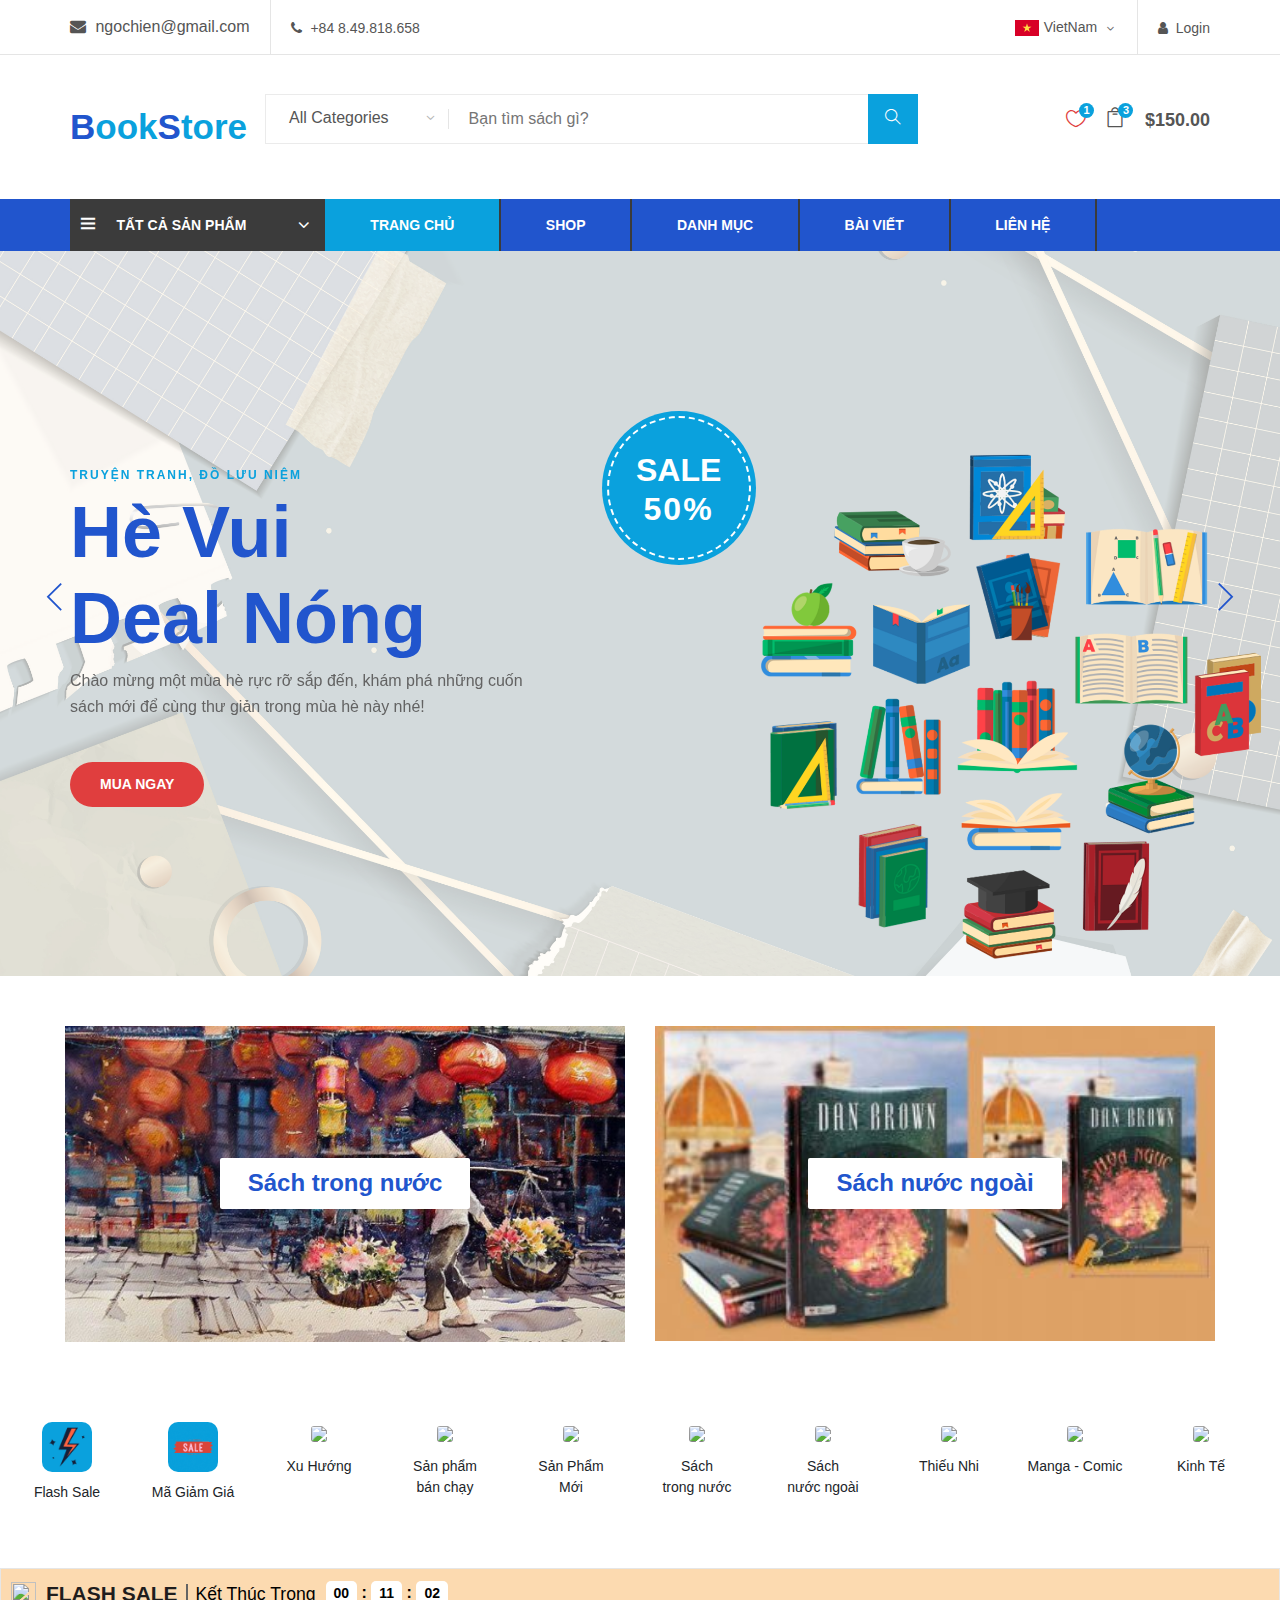
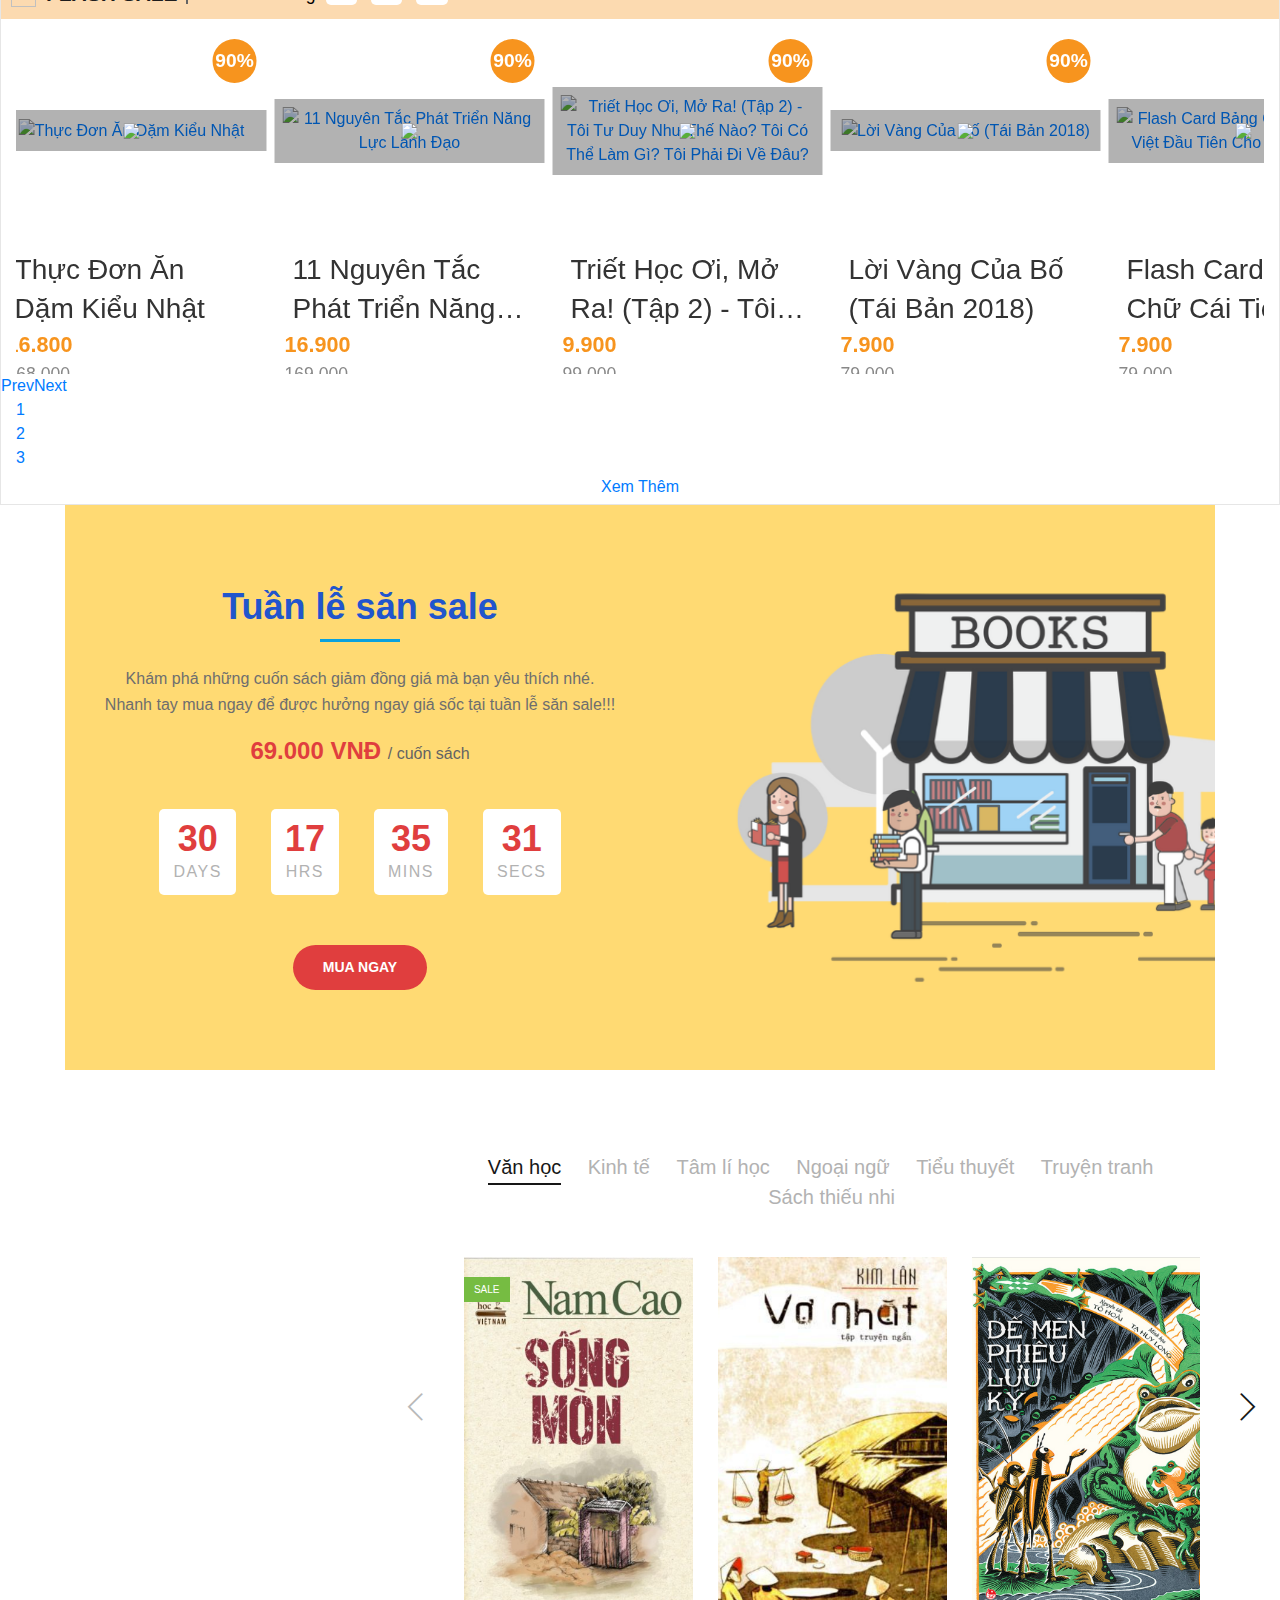
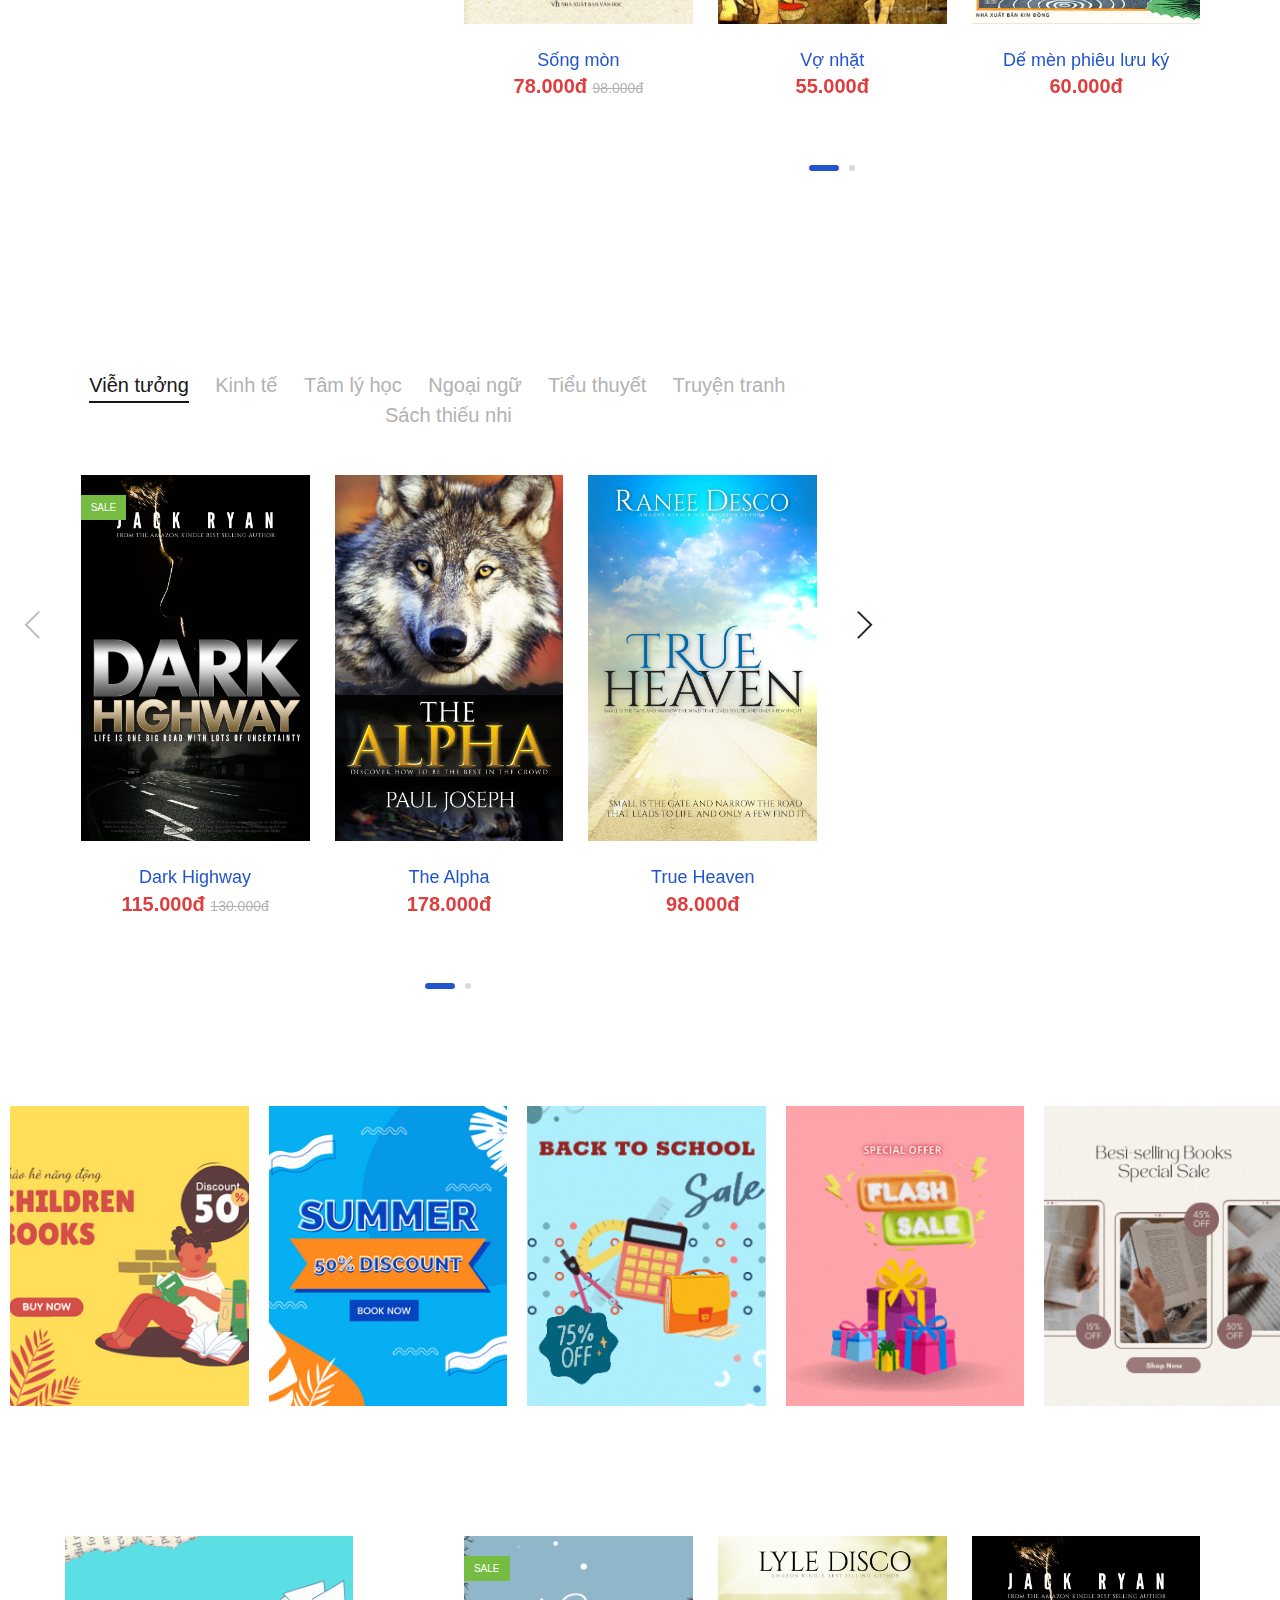
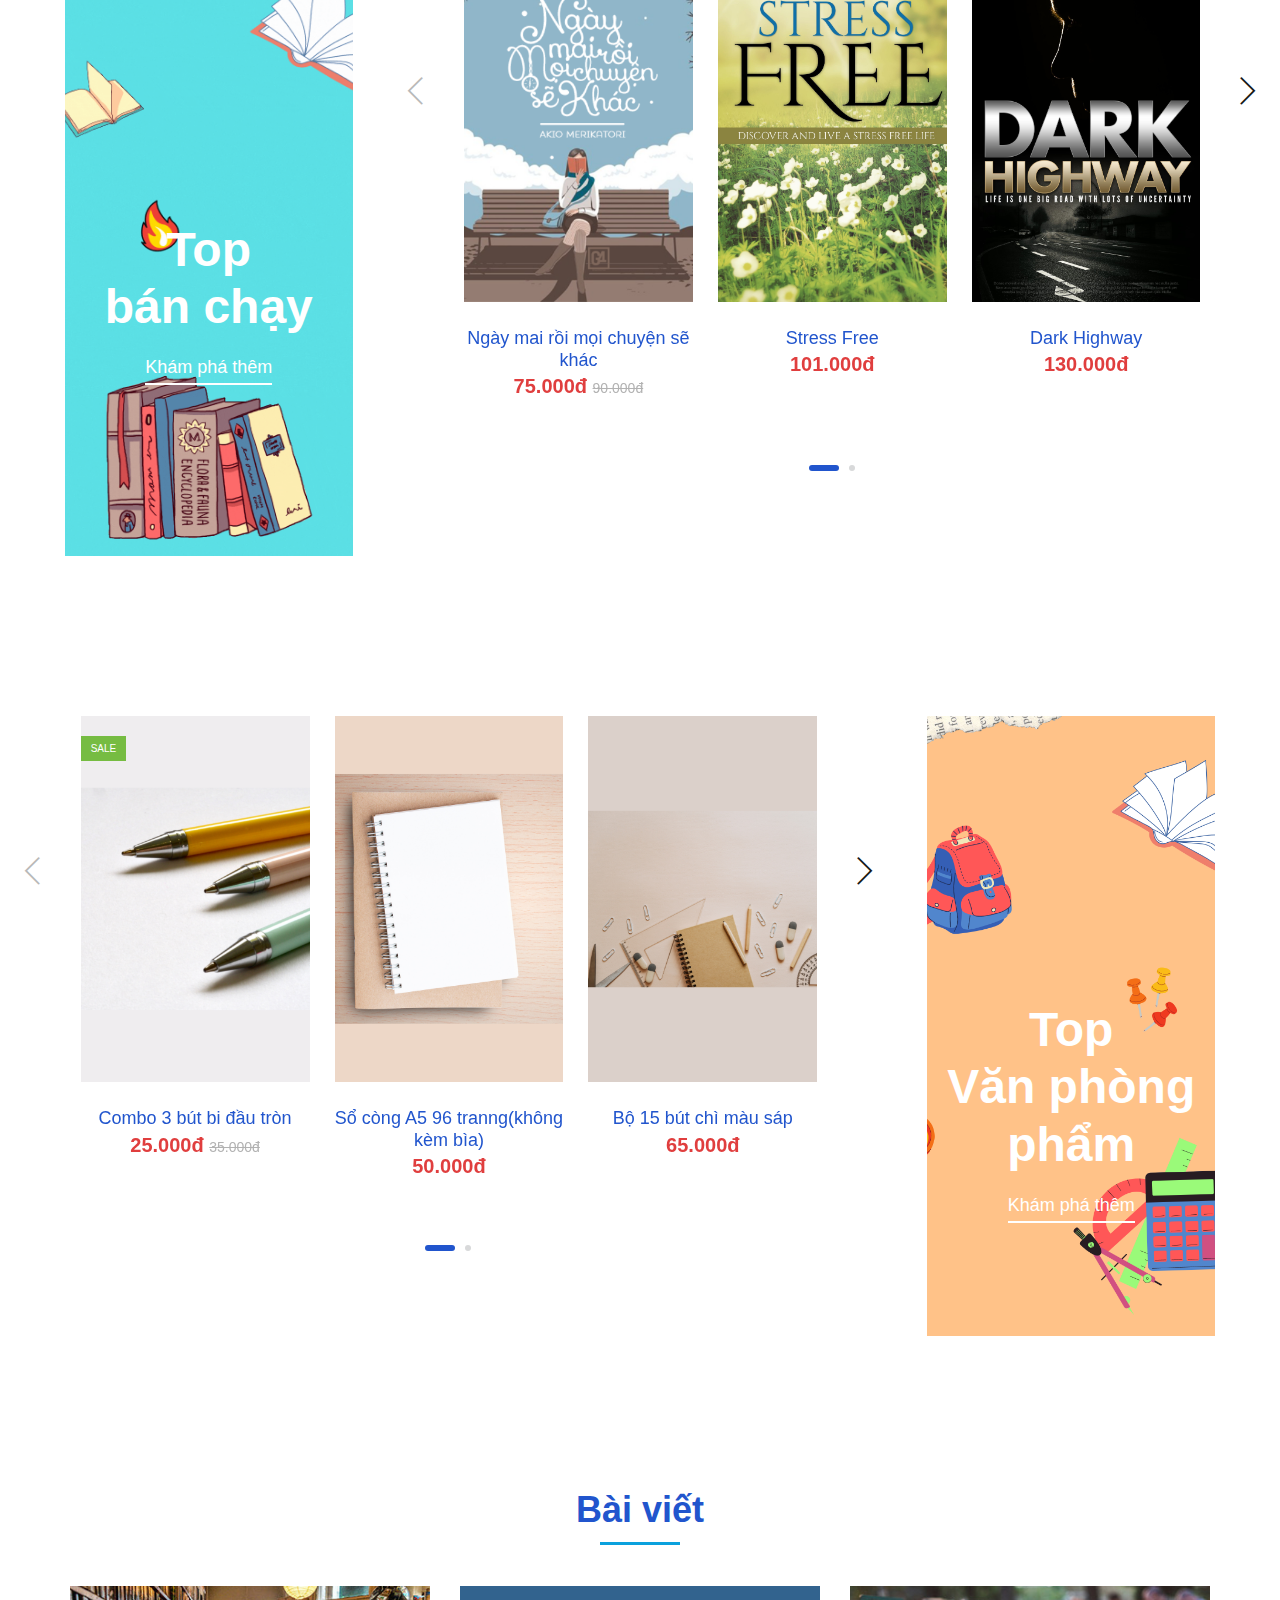
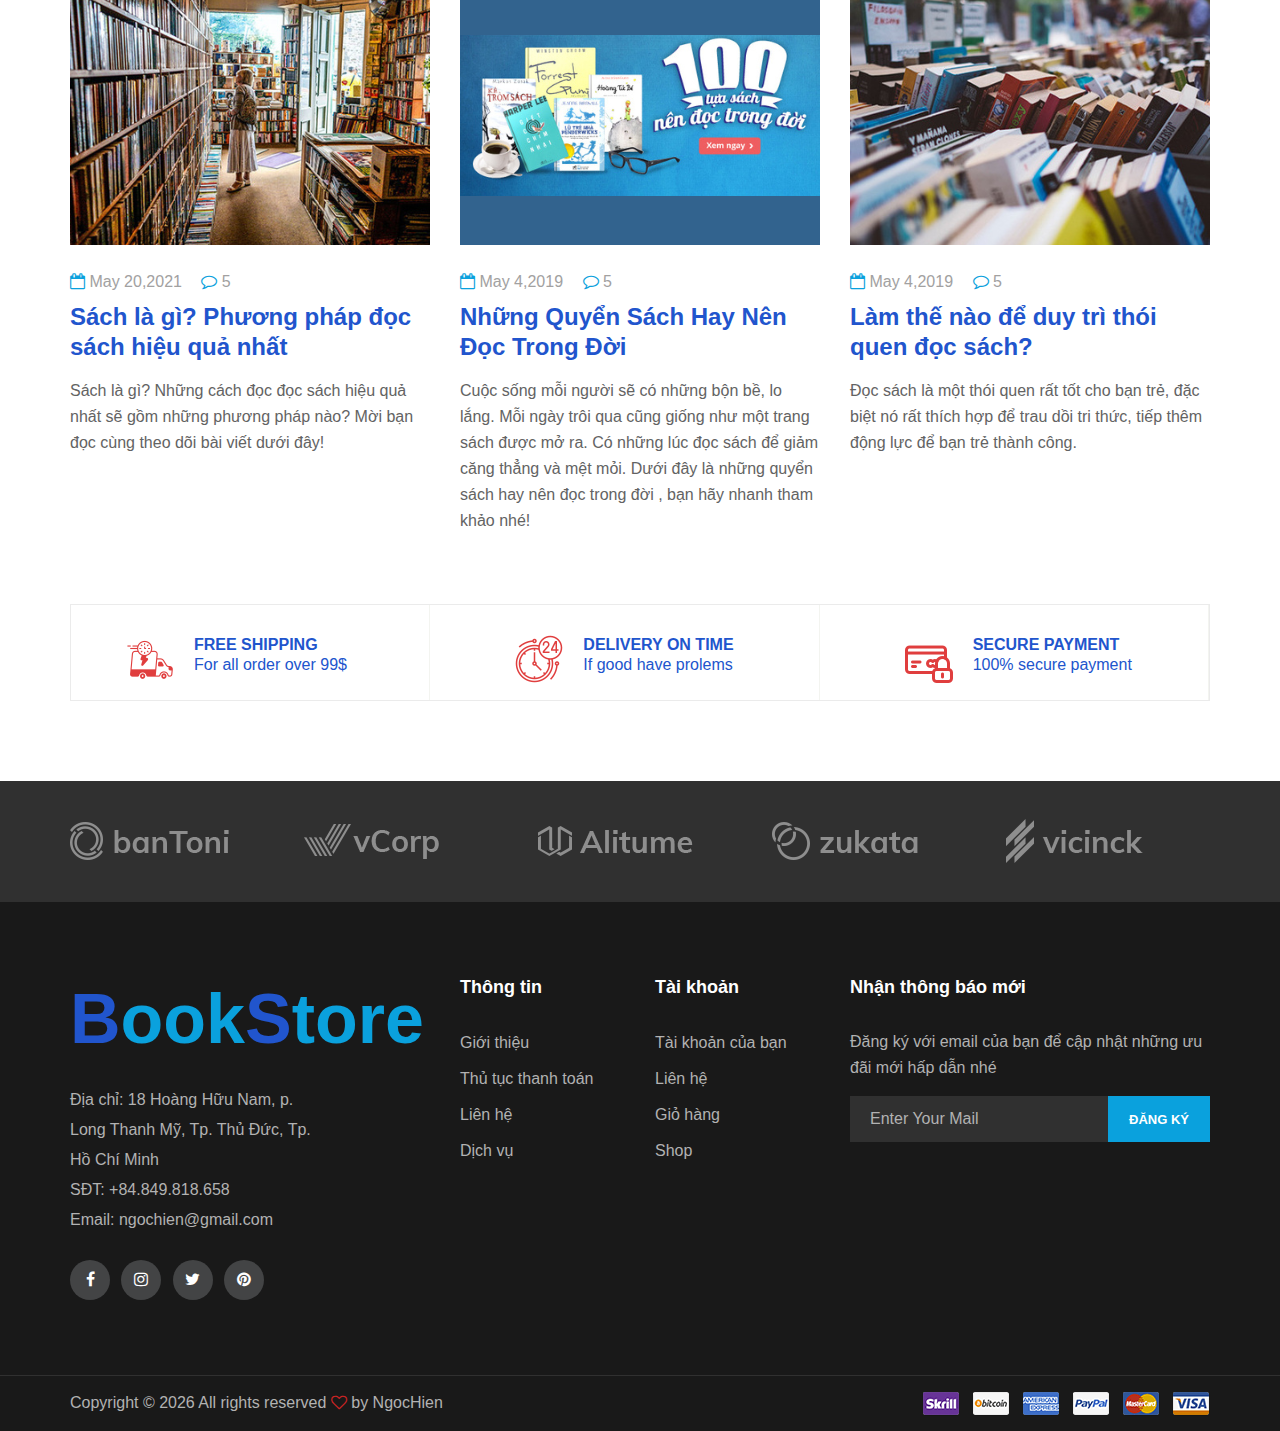
==== commit c09dc66a: "done index" ====
--- a/index.html
+++ b/index.html
@@ -717,11 +717,11 @@
                             </div>
                             <div class="pi-text">
                                 <a href="#">
-                                    <h5>Pure Pineapple</h5>
+                                    <h5>Sống mòn</h5>
                                 </a>
                                 <div class="product-price">
-                                    $14.00
-                                    <span>$35.00</span>
+                                    78.000đ
+                                    <span>98.000đ</span>
                                 </div>
                             </div>
                         </div>
@@ -743,9 +743,9 @@
                             </div>
                             <div class="pi-text">
                                 <a href="#">
-                                    <h5>Guangzhou sweater</h5>
-                                </a>
-                                <div class="product-price">$13.00</div>
+                                    <h5>Vợ nhặt</h5>
+                                </a>
+                                <div class="product-price">55.000đ</div>
                             </div>
                         </div>
                         <div class="product-item">
@@ -766,9 +766,9 @@
                             </div>
                             <div class="pi-text">
                                 <a href="#">
-                                    <h5>Pure Pineapple</h5>
-                                </a>
-                                <div class="product-price">$34.00</div>
+                                    <h5>Dế mèn phiêu lưu ký</h5>
+                                </a>
+                                <div class="product-price">60.000đ</div>
                             </div>
                         </div>
                         <div class="product-item">
@@ -789,9 +789,9 @@
                             </div>
                             <div class="pi-text">
                                 <a href="#">
-                                    <h5>Converse Shoes</h5>
-                                </a>
-                                <div class="product-price">$34.00</div>
+                                    <h5>Yêu sao để không đau</h5>
+                                </a>
+                                <div class="product-price">99.000đ</div>
                             </div>
                         </div>
                     </div>
@@ -801,7 +801,7 @@
     </section>
     <!-- Sách trong nước Banner Section End -->
 
-    <!-- SÁch nước ngoài Banner Section Begin -->
+    <!-- Sách nước ngoài Banner Section Begin -->
     <section class="foreign-book-banner spad">
         <div class="container-fluid">
             <div class="row">
@@ -837,11 +837,11 @@
                             </div>
                             <div class="pi-text">
                                 <a href="#">
-                                    <h5>Pure Pineapple</h5>
+                                    <h5>Dark Highway</h5>
                                 </a>
                                 <div class="product-price">
-                                    $14.00
-                                    <span>$35.00</span>
+                                    115.000đ
+                                    <span>130.000đ</span>
                                 </div>
                             </div>
                         </div>
@@ -863,9 +863,9 @@
                             </div>
                             <div class="pi-text">
                                 <a href="#">
-                                    <h5>Guangzhou sweater</h5>
-                                </a>
-                                <div class="product-price">$13.00</div>
+                                    <h5>The Alpha</h5>
+                                </a>
+                                <div class="product-price">178.000đ</div>
                             </div>
                         </div>
                         <div class="product-item">
@@ -886,9 +886,9 @@
                             </div>
                             <div class="pi-text">
                                 <a href="#">
-                                    <h5>Pure Pineapple</h5>
-                                </a>
-                                <div class="product-price">$34.00</div>
+                                    <h5>True Heaven</h5>
+                                </a>
+                                <div class="product-price">98.000đ</div>
                             </div>
                         </div>
                         <div class="product-item">
@@ -910,9 +910,10 @@
                             <div class="pi-text">
                                 <!-- <div class="catagory-name">Towel</div> -->
                                 <a href="#">
-                                    <h5>Converse Shoes</h5>
-                                </a>
-                                <div class="product-price">$34.00</div>
+                                    <h5>Protect your Freedom</h5>
+                                </a>
+                                <div class="product-price">166.000đ
+                                </div>
                             </div>
                         </div>
                     </div>
@@ -930,38 +931,292 @@
 
     <!-- Instagram Section Begin -->
     <div class="instagram-photo">
-        <div class="insta-item set-bg" data-setbg="img/insta-1.jpg">
+        <div class="insta-item set-bg" data-setbg="img/ig-sale/sale-1.png">
             <div class="inside-text">
                 <i class="ti-instagram"></i>
-                <h5><a href="#">colorlib_Collection</a></h5>
-            </div>
-        </div>
-        <div class="insta-item set-bg" data-setbg="img/insta-2.jpg">
+                <h5><a href="#">BookStore_Sale</a></h5>
+            </div>
+        </div>
+        <div class="insta-item set-bg" data-setbg="img/ig-sale/sale-2.png">
             <div class="inside-text">
                 <i class="ti-instagram"></i>
-                <h5><a href="#">colorlib_Collection</a></h5>
-            </div>
-        </div>
-        <div class="insta-item set-bg" data-setbg="img/insta-3.jpg">
+                <h5><a href="#">BookStore_Sale</a></h5>
+            </div>
+        </div>
+        <div class="insta-item set-bg" data-setbg="img/ig-sale/sale-3.gif">
             <div class="inside-text">
                 <i class="ti-instagram"></i>
-                <h5><a href="#">colorlib_Collection</a></h5>
-            </div>
-        </div>
-        <div class="insta-item set-bg" data-setbg="img/insta-4.jpg">
+                <h5><a href="#">BookStore_Sale</a></h5>
+            </div>
+        </div>
+        <div class="insta-item set-bg" data-setbg="img/ig-sale/sale-4.gif">
             <div class="inside-text">
                 <i class="ti-instagram"></i>
-                <h5><a href="#">colorlib_Collection</a></h5>
-            </div>
-        </div>
-        <div class="insta-item set-bg" data-setbg="img/insta-5.jpg">
+                <h5><a href="#">BookStore_Sale</a></h5>
+            </div>
+        </div>
+        <div class="insta-item set-bg" data-setbg="img/ig-sale/sale-5.gif">
             <div class="inside-text">
                 <i class="ti-instagram"></i>
-                <h5><a href="#">colorlib_Collection</a></h5>
+                <h5><a href="#">BookStore_Sale</a></h5>
             </div>
         </div>
     </div>
     <!-- Instagram Section End -->
+
+    <!-- Top bán chạy End -->
+    <section class="vietnam-book-banner spad">
+        <div class="container-fluid">
+            <div class="row">
+                <div class="col-lg-3">
+                    <div class="product-large set-bg" data-setbg="img/book-cover/topbanchay/cover-section-topbc.gif" style="background-image: url(img/book-cover/topbanchay/cover-section-topbc.gif)">
+                        <h2>Top <br>bán chạy</h2>
+                        <a href="#">Khám phá thêm</a>
+                    </div>
+                </div>
+                <div class="col-lg-8 offset-lg-1">
+                    <!-- <div class="filter-control">
+                        <ul>
+                            <li class="active">Văn học</li>
+                            <li>Kinh tế</li>
+                            <li>Tâm lí học</li>
+                            <li>Ngoại ngữ</li>
+                            <li>Tiểu thuyết</li>
+                            <li>Truyện tranh</li>
+                            <li>Sách thiếu nhi</li>
+                        </ul>
+                    </div> -->
+                    <div class="product-slider owl-carousel">
+                        <div class="product-item">
+                            <div class="pi-pic">
+                                <img src="img/book-cover/vanhocvn/book-vn-6.png" alt="" />
+                                <div class="sale">Sale</div>
+                                <div class="icon">
+                                    <i class="icon_heart_alt"></i>
+                                </div>
+                                <ul>
+                                    <li class="w-icon active">
+                                        <a href="#"><i class="icon_bag_alt"></i></a>
+                                    </li>
+                                    <li class="quick-view"><a href="#">+ Xem nhanh</a></li>
+                                    <li class="w-icon">
+                                        <a href="#"><i class="fa fa-random"></i></a>
+                                    </li>
+                                </ul>
+                            </div>
+                            <div class="pi-text">
+                                <a href="#">
+                                    <h5>Ngày mai rồi mọi chuyện sẽ khác</h5>
+                                </a>
+                                <div class="product-price">
+                                    75.000đ
+                                    <span>90.000đ</span>
+                                </div>
+                            </div>
+                        </div>
+                        <div class="product-item">
+                            <div class="pi-pic">
+                                <img src="img/book-cover/nuocngoai/book-cover-5.jpg" alt="" />
+                                <div class="icon">
+                                    <i class="icon_heart_alt"></i>
+                                </div>
+                                <ul>
+                                    <li class="w-icon active">
+                                        <a href="#"><i class="icon_bag_alt"></i></a>
+                                    </li>
+                                    <li class="quick-view"><a href="#">+ Xem nhanh</a></li>
+                                    <li class="w-icon">
+                                        <a href="#"><i class="fa fa-random"></i></a>
+                                    </li>
+                                </ul>
+                            </div>
+                            <div class="pi-text">
+                                <a href="#">
+                                    <h5>Stress Free</h5>
+                                </a>
+                                <div class="product-price">101.000đ</div>
+                            </div>
+                        </div>
+                        <div class="product-item">
+                            <div class="pi-pic">
+                                <img src="img/book-cover/nuocngoai/book-cover-4.jpg" alt="" />
+                                <div class="icon">
+                                    <i class="icon_heart_alt"></i>
+                                </div>
+                                <ul>
+                                    <li class="w-icon active">
+                                        <a href="#"><i class="icon_bag_alt"></i></a>
+                                    </li>
+                                    <li class="quick-view"><a href="#">+ Xem nhanh</a></li>
+                                    <li class="w-icon">
+                                        <a href="#"><i class="fa fa-random"></i></a>
+                                    </li>
+                                </ul>
+                            </div>
+                            <div class="pi-text">
+                                <a href="#">
+                                    <h5>Dark Highway</h5>
+                                </a>
+                                <div class="product-price">130.000đ</div>
+                            </div>
+                        </div>
+                        <div class="product-item">
+                            <div class="pi-pic">
+                                <img src="img/book-cover/vanhocvn/book-vn-5.png" alt="" />
+                                <div class="icon">
+                                    <i class="icon_heart_alt"></i>
+                                </div>
+                                <ul>
+                                    <li class="w-icon active">
+                                        <a href="#"><i class="icon_bag_alt"></i></a>
+                                    </li>
+                                    <li class="quick-view"><a href="#">+ Xem nhanh</a></li>
+                                    <li class="w-icon">
+                                        <a href="#"><i class="fa fa-random"></i></a>
+                                    </li>
+                                </ul>
+                            </div>
+                            <div class="pi-text">
+                                <a href="#">
+                                    <h5>Phía sau ký ức - Tận cùng tháng năm</h5>
+                                </a>
+                                <div class="product-price">134.000đ</div>
+                            </div>
+                        </div>
+                    </div>
+                </div>
+            </div>
+        </div>
+    </section>
+    <!-- Top bán chạy Section End -->
+
+    <!-- Top văn phòng phẩm Section Begin -->
+    <section class="foreign-book-banner spad">
+        <div class="container-fluid">
+            <div class="row">
+                <div class="col-lg-8">
+                    <!-- <div class="filter-control">
+                        <ul>
+                            <li class="active">Viễn tưởng</li>
+                            <li>Kinh tế</li>
+                            <li>Tâm lý học</li>
+                            <li>Ngoại ngữ</li>
+                            <li>Tiểu thuyết</li>
+                            <li>Truyện tranh</li>
+                            <li>Sách thiếu nhi</li>
+                        </ul>
+                    </div> -->
+                    <div class="product-slider owl-carousel">
+                        <div class="product-item">
+                            <div class="pi-pic">
+                                <img src="img/book-cover/vanphongpham/vpp-1.png" alt="" />
+                                <div class="sale">Sale</div>
+                                <div class="icon">
+                                    <i class="icon_heart_alt"></i>
+                                </div>
+                                <ul>
+                                    <li class="w-icon active">
+                                        <a href="#"><i class="icon_bag_alt"></i></a>
+                                    </li>
+                                    <li class="quick-view"><a href="#">+ Xem nhanh</a></li>
+                                    <li class="w-icon">
+                                        <a href="#"><i class="fa fa-random"></i></a>
+                                    </li>
+                                </ul>
+                            </div>
+                            <div class="pi-text">
+                                <a href="#">
+                                    <h5>Combo 3 bút bi đầu tròn</h5>
+                                </a>
+                                <div class="product-price">
+                                    25.000đ
+                                    <span>35.000đ</span>
+                                </div>
+                            </div>
+                        </div>
+                        <div class="product-item">
+                            <div class="pi-pic">
+                                <img src="img/book-cover/vanphongpham/vpp-2.png" alt="" />
+                                <div class="icon">
+                                    <i class="icon_heart_alt"></i>
+                                </div>
+                                <ul>
+                                    <li class="w-icon active">
+                                        <a href="#"><i class="icon_bag_alt"></i></a>
+                                    </li>
+                                    <li class="quick-view"><a href="#">+ Xem nhanh</a></li>
+                                    <li class="w-icon">
+                                        <a href="#"><i class="fa fa-random"></i></a>
+                                    </li>
+                                </ul>
+                            </div>
+                            <div class="pi-text">
+                                <a href="#">
+                                    <h5>Sổ còng A5 96 tranng(không kèm bìa)</h5>
+                                </a>
+                                <div class="product-price">50.000đ</div>
+                            </div>
+                        </div>
+                        <div class="product-item">
+                            <div class="pi-pic">
+                                <img src="img/book-cover/vanphongpham/vpp-3.png" alt="" />
+                                <div class="icon">
+                                    <i class="icon_heart_alt"></i>
+                                </div>
+                                <ul>
+                                    <li class="w-icon active">
+                                        <a href="#"><i class="icon_bag_alt"></i></a>
+                                    </li>
+                                    <li class="quick-view"><a href="#">+ Xem nhanh</a></li>
+                                    <li class="w-icon">
+                                        <a href="#"><i class="fa fa-random"></i></a>
+                                    </li>
+                                </ul>
+                            </div>
+                            <div class="pi-text">
+                                <a href="#">
+                                    <h5>Bộ 15 bút chì màu sáp</h5>
+                                </a>
+                                <div class="product-price">65.000đ</div>
+                            </div>
+                        </div>
+                        <div class="product-item">
+                            <div class="pi-pic">
+                                <img src="img/book-cover/vanphongpham/vpp-4.png" alt="" />
+                                <div class="icon">
+                                    <i class="icon_heart_alt"></i>
+                                </div>
+                                <ul>
+                                    <li class="w-icon active">
+                                        <a href="#"><i class="icon_bag_alt"></i></a>
+                                    </li>
+                                    <li class="quick-view"><a href="#">+ Xem nhanh</a></li>
+                                    <li class="w-icon">
+                                        <a href="#"><i class="fa fa-random"></i></a>
+                                    </li>
+                                </ul>
+                            </div>
+                            <div class="pi-text">
+                                <!-- <div class="catagory-name">Towel</div> -->
+                                <a href="#">
+                                    <h5>Bộ dụng cụ học tập vở, bút, thước</h5>
+                                </a>
+                                <div class="product-price">98.000đ
+                                </div>
+                            </div>
+                        </div>
+                    </div>
+                </div>
+                <div class="col-lg-3 offset-lg-1">
+                    <div class="product-large set-bg m-large" data-setbg="img/book-cover/vanphongpham/cover-section-vpp.png" style="background-image: url(img/book-cover/vanphongpham/cover-section-vpp.png)">
+                        <h2>Top <br> Văn phòng phẩm</h2>
+                        <a href="#">Khám phá thêm</a>
+                    </div>
+                </div>
+            </div>
+        </div>
+    </section>
+    <!-- Top văn phòng phẩm Banner Section End -->
 
     <!-- Latest Blog Section Begin -->
     <section class="latest-blog spad">
@@ -969,14 +1224,14 @@
             <div class="row">
                 <div class="col-lg-12">
                     <div class="section-title">
-                        <h2>New Feed</h2>
+                        <h2>Bài viết</h2>
                     </div>
                 </div>
             </div>
             <div class="row">
                 <div class="col-lg-4 col-md-6">
                     <div class="single-latest-blog">
-                        <img src="img/latest-1.jpg" alt="" />
+                        <img src="img/blog/blog-2.png" alt="" />
                         <div class="latest-text">
                             <div class="tag-list">
                                 <div class="tag-item">
@@ -985,17 +1240,17 @@
                                 <div class="tag-item"><i class="fa fa-comment-o"></i> 5</div>
                             </div>
                             <a href="#">
-                                <h4>The Best Street Style From London Fashion Week</h4>
+                                <h4>Sách là gì? Phương pháp đọc sách hiệu quả nhất</h4>
                             </a>
                             <p>
-                                Sed quia non numquam modi tempora indunt ut labore et dolore magnam aliquam quaerat
+                                Sách là gì? Những cách đọc đọc sách hiệu quả nhất sẽ gồm những phương pháp nào? Mời bạn đọc cùng theo dõi bài viết dưới đây!
                             </p>
                         </div>
                     </div>
                 </div>
                 <div class="col-lg-4 col-md-6">
                     <div class="single-latest-blog">
-                        <img src="img/latest-2.jpg" alt="" />
+                        <img src="img/blog/blog-1.png" alt="" />
                         <div class="latest-text">
                             <div class="tag-list">
                                 <div class="tag-item">
@@ -1004,17 +1259,17 @@
                                 <div class="tag-item"><i class="fa fa-comment-o"></i> 5</div>
                             </div>
                             <a href="#">
-                                <h4>Vogue's Ultimate Guide To Autumn/Winter 2019 Shoes</h4>
+                                <h4>Những Quyển Sách Hay Nên Đọc Trong Đời</h4>
                             </a>
                             <p>
-                                Sed quia non numquam modi tempora indunt ut labore et dolore magnam aliquam quaerat
+                                Cuộc sống mỗi người sẽ có những bộn bề, lo lắng. Mỗi ngày trôi qua cũng giống như một trang sách được mở ra. Có những lúc đọc sách để giảm căng thẳng và mệt mỏi. Dưới đây là những quyển sách hay nên đọc trong đời , bạn hãy nhanh tham khảo nhé!
                             </p>
                         </div>
                     </div>
                 </div>
                 <div class="col-lg-4 col-md-6">
                     <div class="single-latest-blog">
-                        <img src="img/latest-3.jpg" alt="" />
+                        <img src="img/blog/blog-3.png" alt="" />
                         <div class="latest-text">
                             <div class="tag-list">
                                 <div class="tag-item">
@@ -1023,10 +1278,10 @@
                                 <div class="tag-item"><i class="fa fa-comment-o"></i> 5</div>
                             </div>
                             <a href="#">
-                                <h4>How To Brighten Your Wardrobe With A Dash Of Lime</h4>
+                                <h4>Làm thế nào để duy trì thói quen đọc sách?</h4>
                             </a>
                             <p>
-                                Sed quia non numquam modi tempora indunt ut labore et dolore magnam aliquam quaerat
+                                Đọc sách là một thói quen rất tốt cho bạn trẻ, đặc biệt nó rất thích hợp để trau dồi tri thức, tiếp thêm động lực để bạn trẻ thành công.
                             </p>
                         </div>
                     </div>
--- a/css/style.css
+++ b/css/style.css
@@ -1715,15 +1715,16 @@
 
 .instagram-photo {
     overflow: hidden;
+    margin-right: -45px;
 }
 
 .instagram-photo .insta-item {
     float: left;
-    width: 16.66%;
-    height: 320px;
+    width: 18%;
+    height: 300px;
     text-align: center;
     position: relative;
-    margin: 0 20px;
+    margin: 30px 10px 80px 10px;
 }
 
 .instagram-photo .insta-item:hover:before {
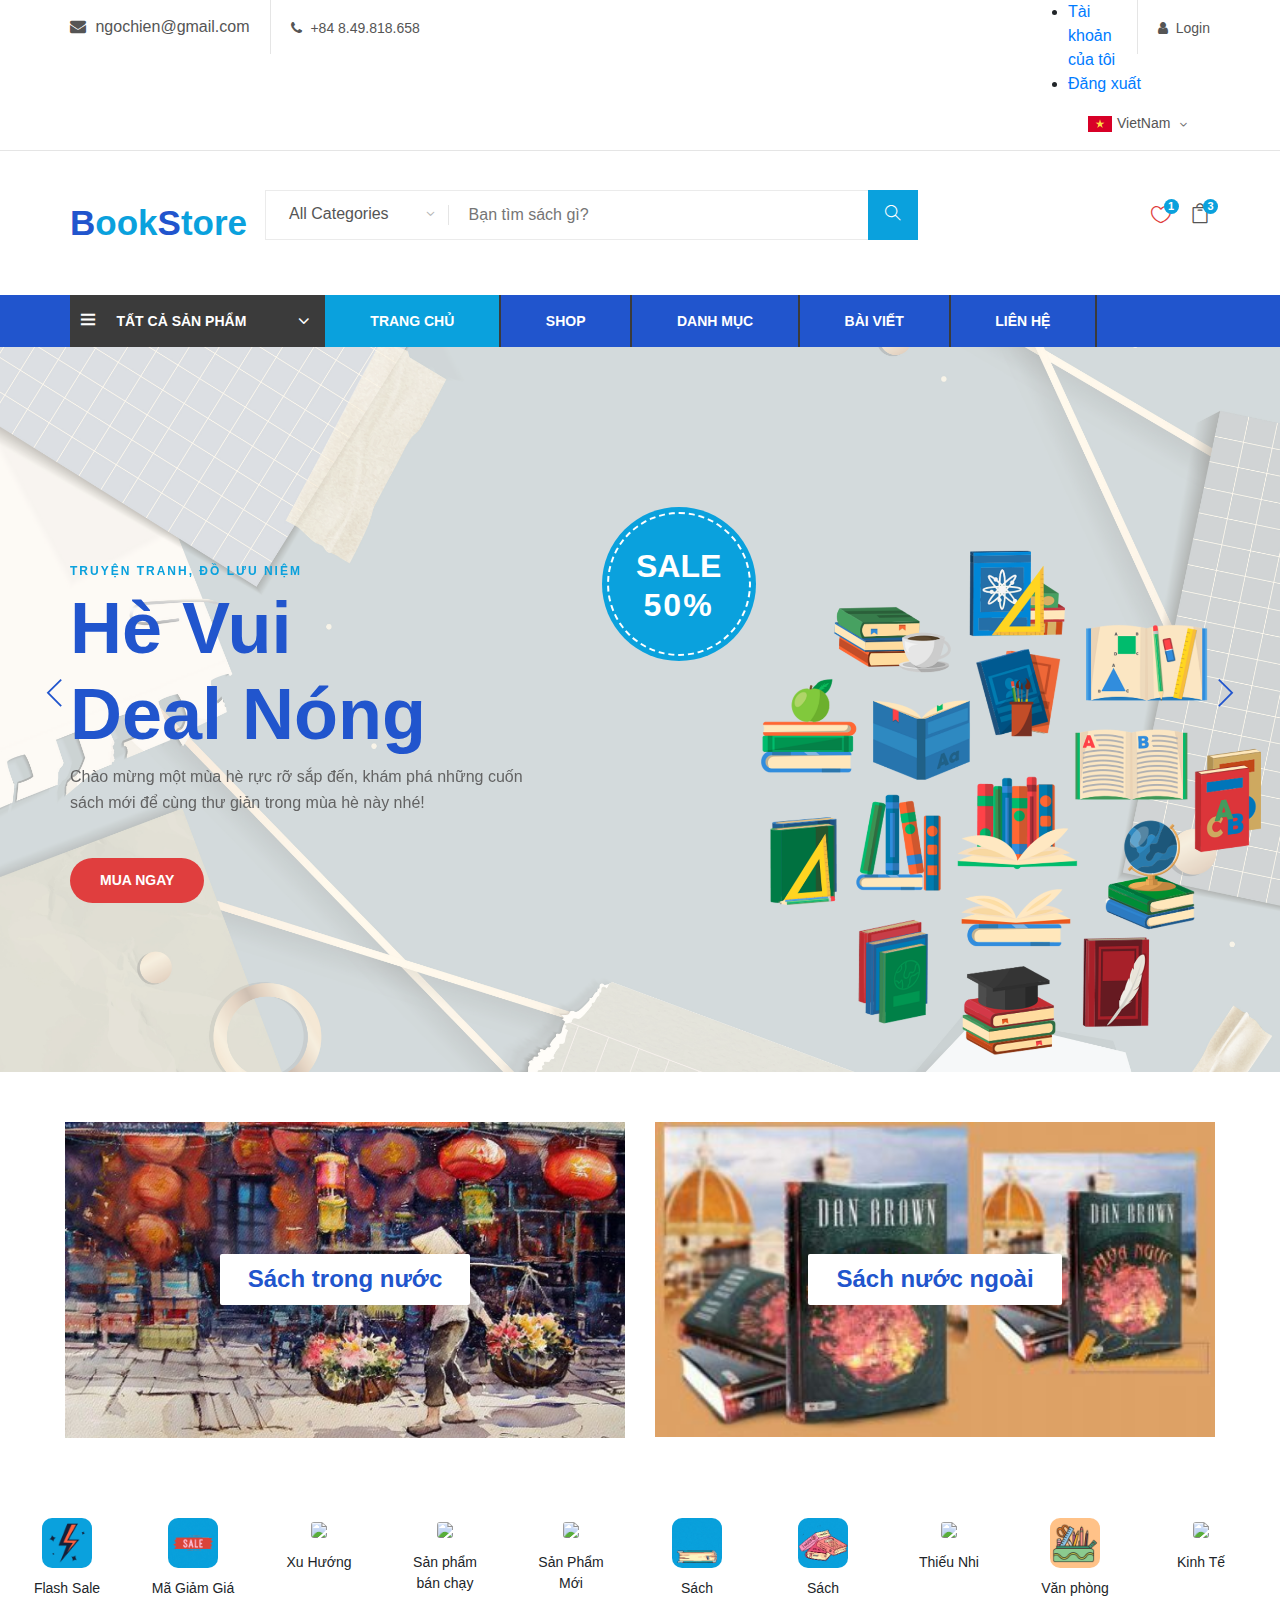
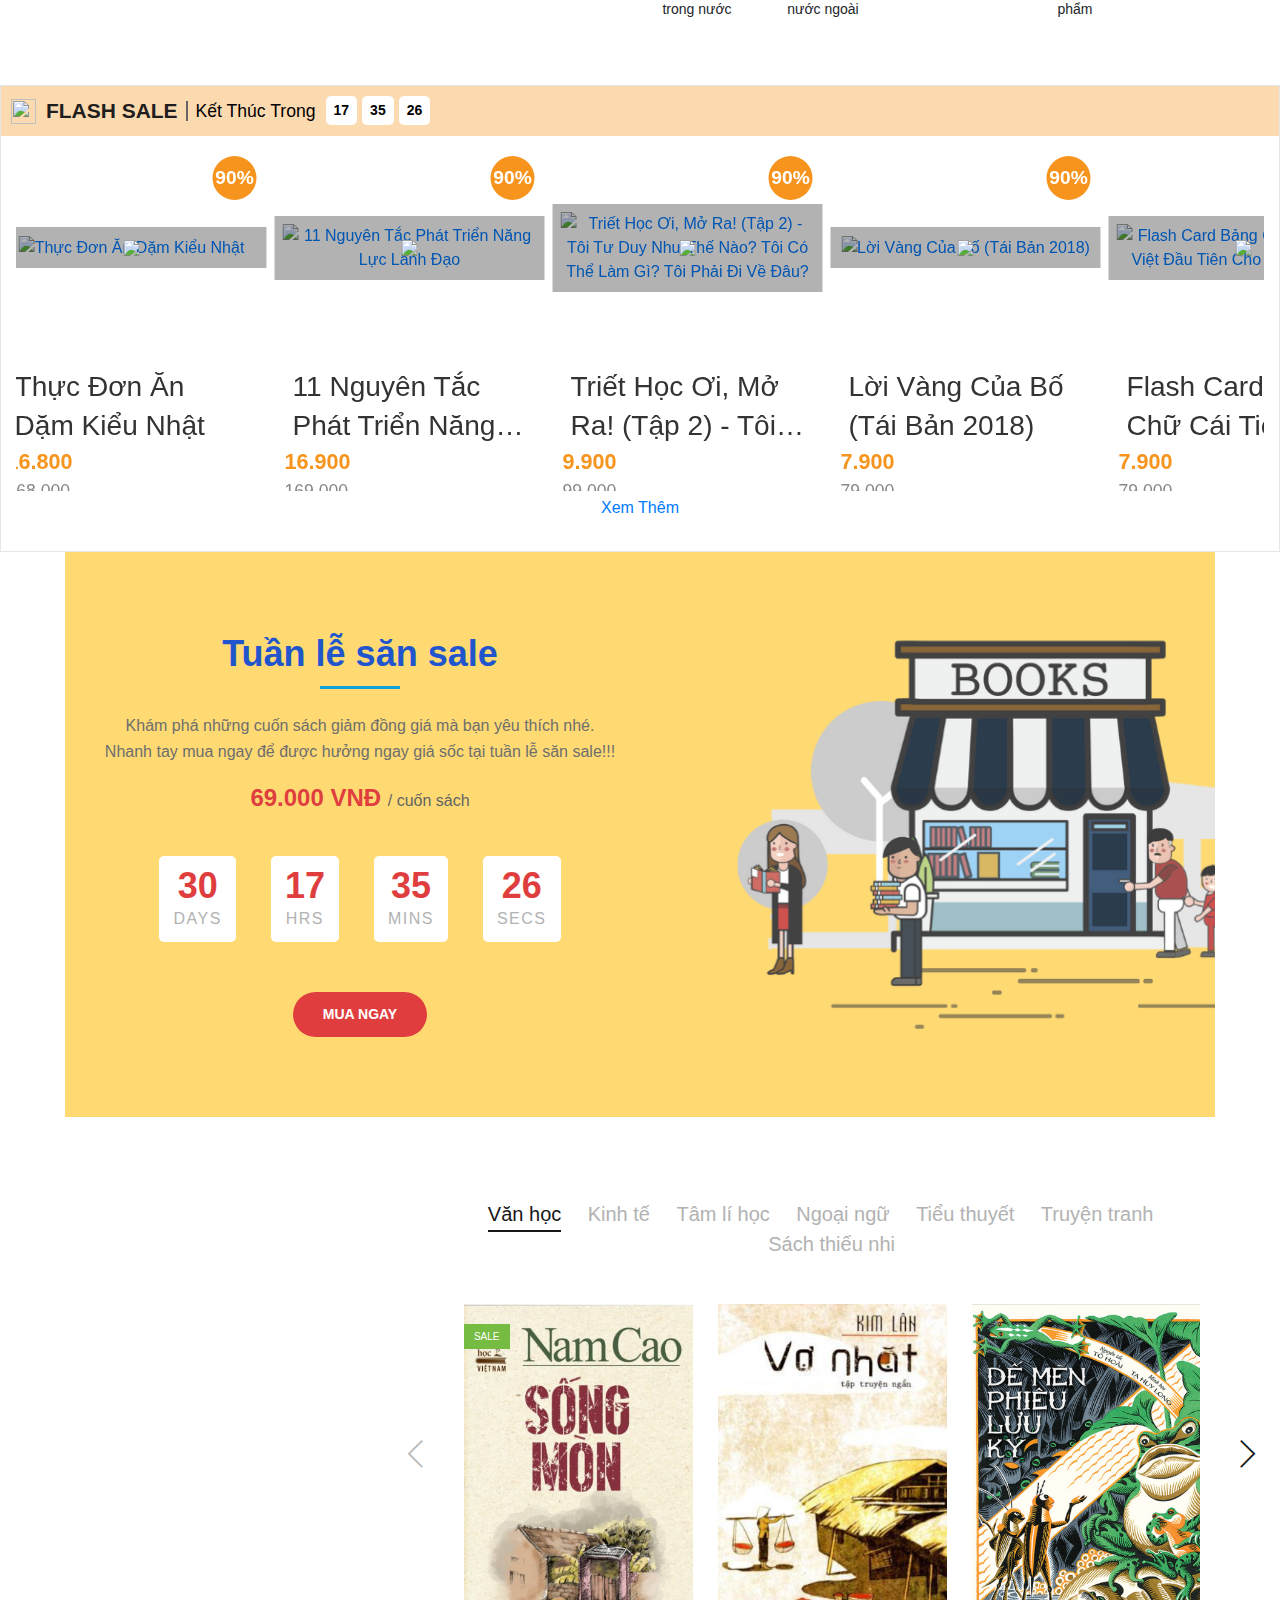
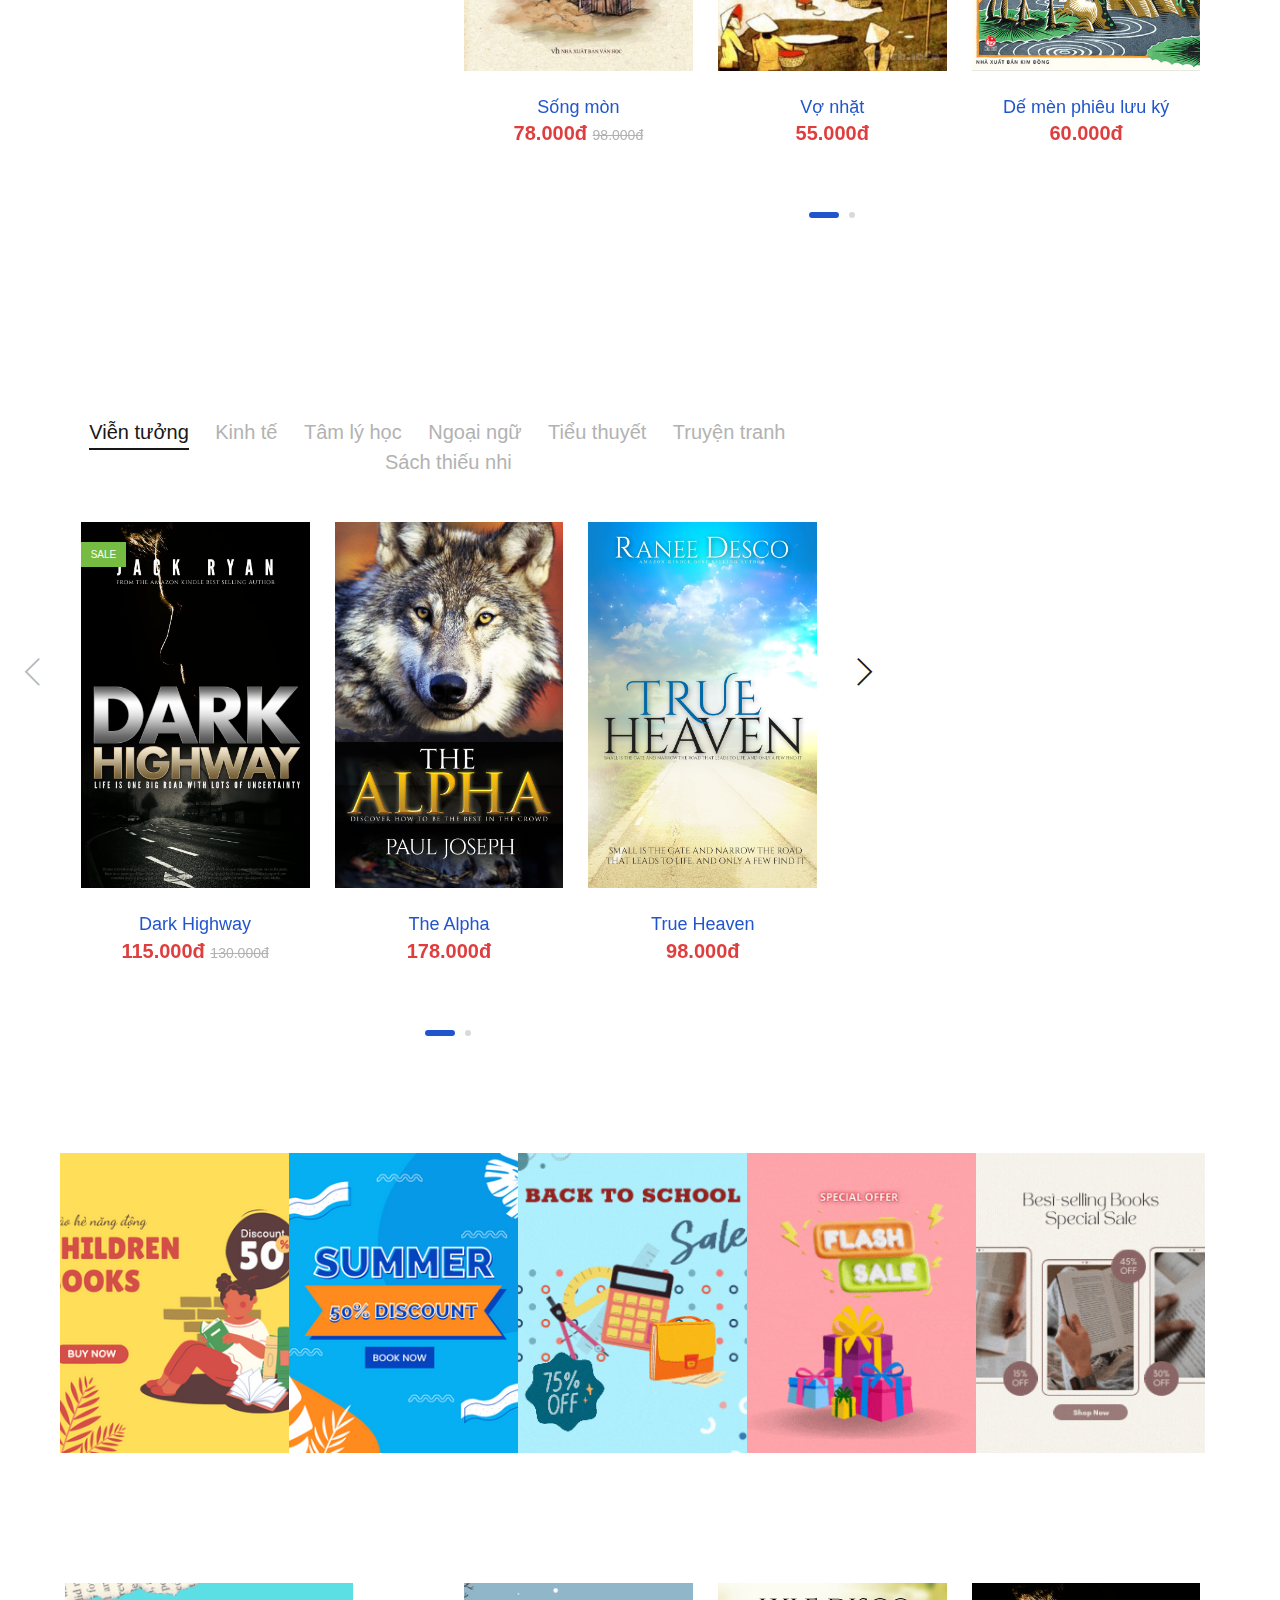
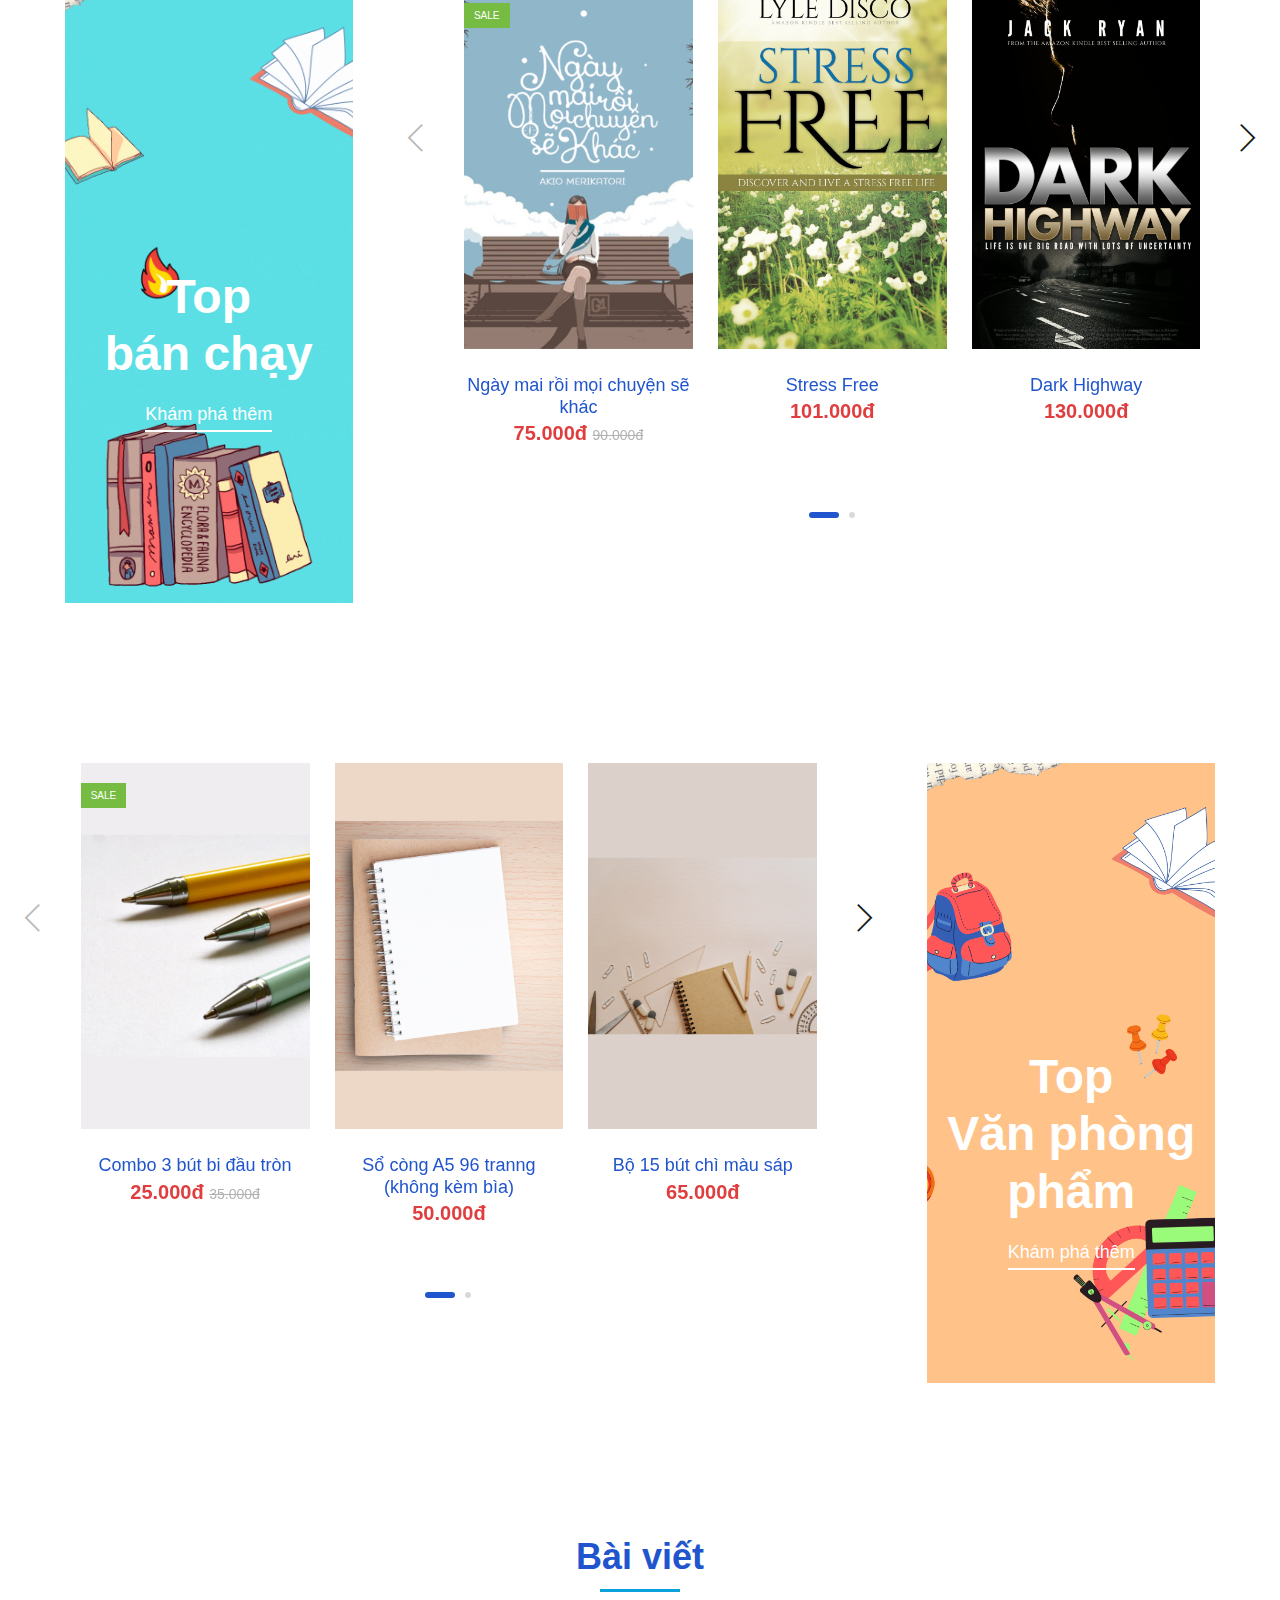
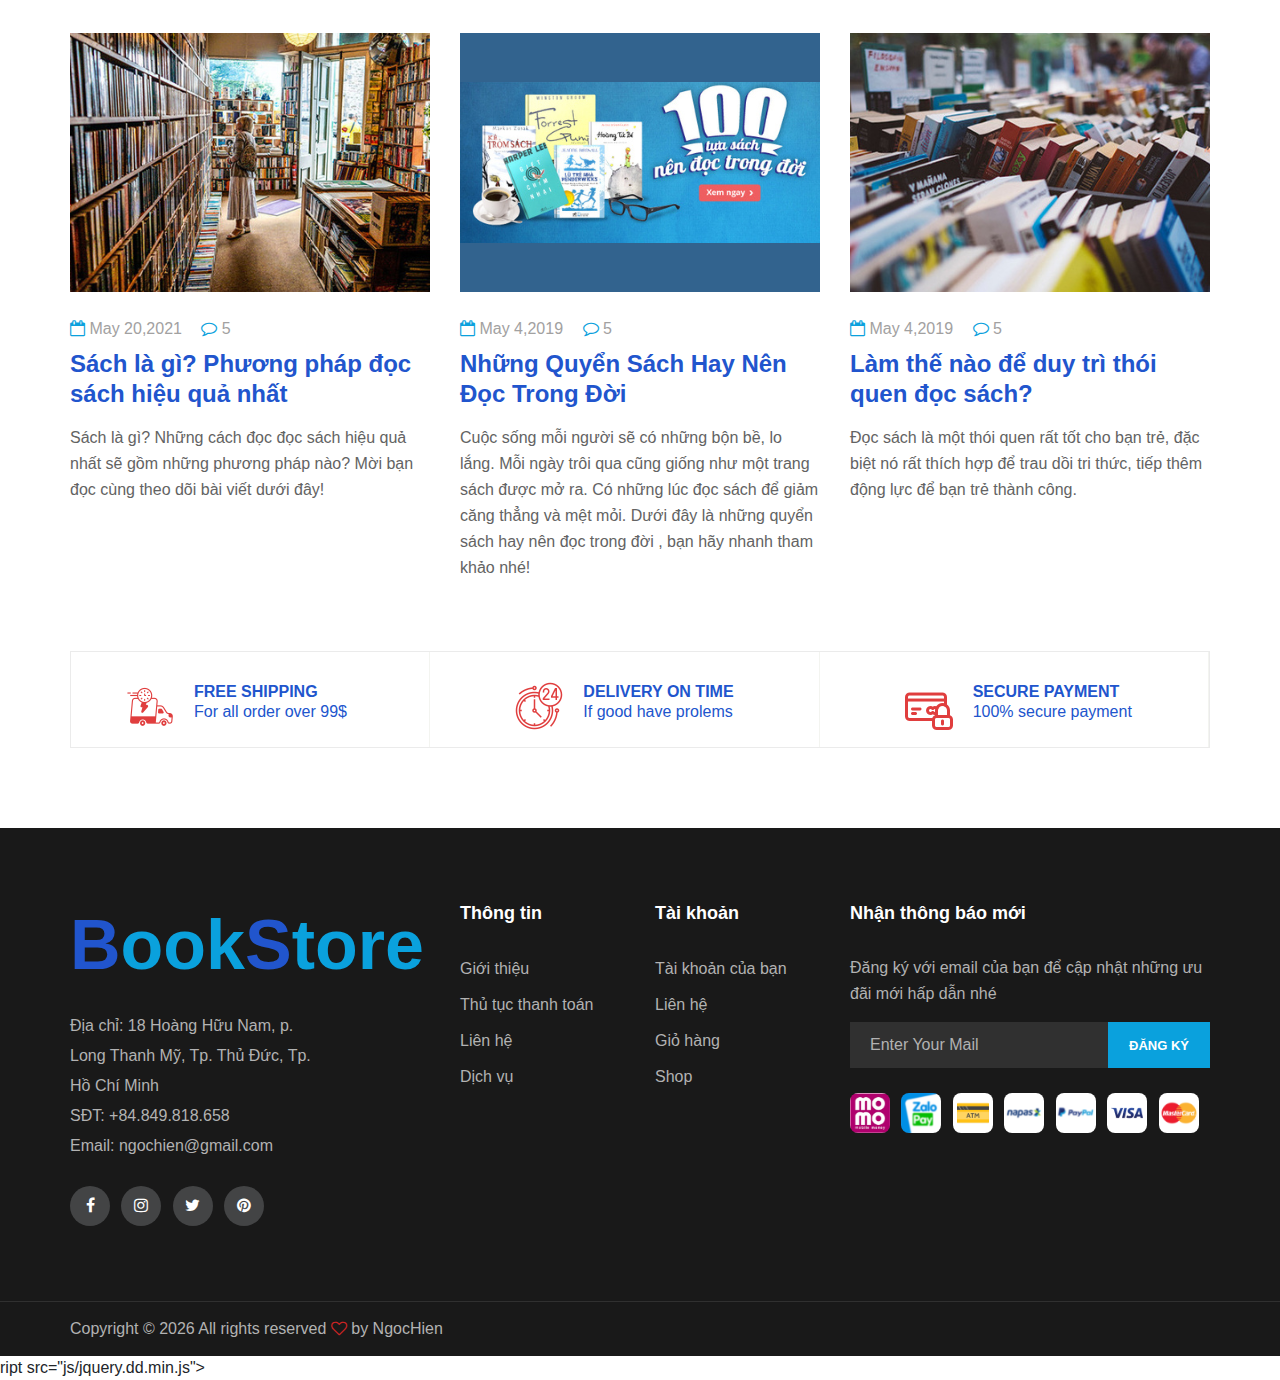
==== commit 4bf81db8: "update main.js" ====
--- a/index.html
+++ b/index.html
@@ -48,6 +48,10 @@
                 </div>
                 <div class="ht-right">
                     <a href="#" class="login-panel"><i class="fa fa-user"></i>Login</a>
+                    <ul class="dropdown">
+                        <li><a href="#">Tài khoản của tôi</a></li>
+                        <li><a href="#">Đăng xuất</a></li>
+                    </ul>
                     <div class="lan-selector">
                         <select class="language_drop" name="countries" id="countries" style="width: 300px">
                                 <option value="yt" data-image="img/vietnam.png" data-imagecss="flag yt"
@@ -145,12 +149,11 @@
                                         <h5>279.000 VNĐ</h5>
                                     </div>
                                     <div class="select-button">
-                                        <a href="#" class="primary-btn view-card">VIEW CARD</a>
-                                        <a href="#" class="primary-btn checkout-btn">CHECK OUT</a>
+                                        <a href="./shopping-cart.html" class="primary-btn view-card">VIEW CARD</a>
+                                        <a href="./check-out.html" class="primary-btn checkout-btn">CHECK OUT</a>
                                     </div>
                                 </div>
                             </li>
-                            <li class="cart-price">$150.00</li>
                         </ul>
                     </div>
                 </div>
@@ -182,19 +185,18 @@
                                 <li><a href="#">Sách nước ngoài</a></li>
                             </ul>
                         </li>
-                        <li><a href="./blog.html">Bài viết</a></li>
-                        <li><a href="./contact.html">Liên hệ</a></li>
-                        <!-- <li>
-                            <a href="#">Pages</a>
+                        <li><a href="./blog.html">Bài viết</a>
                             <ul class="dropdown">
-                                <li><a href="./blog-details.html">Bài viết</a></li>
-                                <li><a href="./shopping-cart.html">Shopping Cart</a></li>
-                                <li><a href="./check-out.html">Checkout</a></li>
+                                <li><a href="#">Bài viết</a></li>
+                                <li><a href="#">Chi tiết bài viết</a></li>
+                            </ul>
+                        </li>
+                        <li><a href="#">Liên hệ</a>
+                            <ul class="dropdown">
+                                <li><a href="./contact.html">Liên hệ</a></li>
                                 <li><a href="./faq.html">Faq</a></li>
-                                <li><a href="./register.html">Register</a></li>
-                                <li><a href="./login.html">Login</a></li>
                             </ul>
-                        </li> -->
+                        </li>
                     </ul>
                 </nav>
                 <div id="mobile-menu-wrap"></div>
@@ -303,13 +305,13 @@
         </div>
         <div class="col-sms-3 col-sm-3 col-md-3">
             <div>
-                <a href="#"><img src="https://cdn0.fahasa.com/media/wysiwyg/Duy-VHDT/DoChoi/Thang5/Icon_DoChoi_Hot.png" class="center"></a>
+                <a href="#"><img src="img/icon/i-danhmuc-trongnuoc.gif" class="center"></a>
             </div>
             <div class="cms-icon-menu-item-name">Sách <br>trong nước</div>
         </div>
         <div class="col-sms-3 col-sm-3 col-md-3">
             <div>
-                <a href="#"><img src="https://cdn0.fahasa.com/media/wysiwyg/icon-menu/Icon_VanPhongPham_Hot_1.png" class="center"></a>
+                <a href="#"><img src="img/icon/i-danhmuc-nuocngoai.gif" class="center"></a>
             </div>
             <div class="cms-icon-menu-item-name">Sách <br> nước ngoài</div>
         </div>
@@ -321,9 +323,9 @@
         </div>
         <div class="col-sms-3 col-sm-3 col-md-3">
             <div>
-                <a href="#"><img src="https://cdn0.fahasa.com/media/wysiwyg/icon-menu/Icon_MangaCommic.png" class="center"></a>
-            </div>
-            <div class="cms-icon-menu-item-name">Manga - Comic</div>
+                <a href="#"><img src="img/icon/i-danhmuc-vpp.png" class="center"></a>
+            </div>
+            <div class="cms-icon-menu-item-name">Văn phòng phẩm</div>
         </div>
         <div class="col-sms-3 col-sm-3 col-md-3">
             <div>
@@ -621,14 +623,14 @@
                             </li>
                         </ul>
                     </div>
-                    <div class="bx-controls bx-has-controls-direction bx-has-pager">
+                    <!-- <div class="bx-controls bx-has-controls-direction bx-has-pager">
                         <div class="bx-controls-direction"><a class="bx-prev disabled" href="">Prev</a><a class="bx-next" href="">Next</a></div>
                         <div class="bx-pager bx-default-pager">
                             <div class="bx-pager-item"><a href="" data-slide-index="0" class="bx-pager-link active">1</a></div>
                             <div class="bx-pager-item"><a href="" data-slide-index="1" class="bx-pager-link">2</a></div>
                             <div class="bx-pager-item"><a href="" data-slide-index="2" class="bx-pager-link">3</a></div>
                         </div>
-                    </div>
+                    </div> -->
                 </div>
                 <div class="tabs-xem-them xem-them-item-aaa">
                     <a href="flashsale">Xem Thêm</a>
@@ -931,34 +933,48 @@
 
     <!-- Instagram Section Begin -->
     <div class="instagram-photo">
-        <div class="insta-item set-bg" data-setbg="img/ig-sale/sale-1.png">
-            <div class="inside-text">
-                <i class="ti-instagram"></i>
-                <h5><a href="#">BookStore_Sale</a></h5>
-            </div>
-        </div>
-        <div class="insta-item set-bg" data-setbg="img/ig-sale/sale-2.png">
-            <div class="inside-text">
-                <i class="ti-instagram"></i>
-                <h5><a href="#">BookStore_Sale</a></h5>
-            </div>
-        </div>
-        <div class="insta-item set-bg" data-setbg="img/ig-sale/sale-3.gif">
-            <div class="inside-text">
-                <i class="ti-instagram"></i>
-                <h5><a href="#">BookStore_Sale</a></h5>
-            </div>
-        </div>
-        <div class="insta-item set-bg" data-setbg="img/ig-sale/sale-4.gif">
-            <div class="inside-text">
-                <i class="ti-instagram"></i>
-                <h5><a href="#">BookStore_Sale</a></h5>
-            </div>
-        </div>
-        <div class="insta-item set-bg" data-setbg="img/ig-sale/sale-5.gif">
-            <div class="inside-text">
-                <i class="ti-instagram"></i>
-                <h5><a href="#">BookStore_Sale</a></h5>
+        <div class="container-fluid">
+            <div class="row">
+                <div class="col-lg-13">
+                    <div class="insta-item set-bg" data-setbg="img/ig-sale/sale-1.png">
+                        <div class="inside-text">
+                            <i class="ti-instagram"></i>
+                            <h5><a href="#">BookStore_Sale</a></h5>
+                        </div>
+                    </div>
+                </div>
+                <div class="col-lg-13">
+                    <div class="insta-item set-bg" data-setbg="img/ig-sale/sale-2.png">
+                        <div class="inside-text">
+                            <i class="ti-instagram"></i>
+                            <h5><a href="#">BookStore_Sale</a></h5>
+                        </div>
+                    </div>
+                </div>
+                <div class="col-lg-13">
+                    <div class="insta-item set-bg" data-setbg="img/ig-sale/sale-3.gif">
+                        <div class="inside-text">
+                            <i class="ti-instagram"></i>
+                            <h5><a href="#">BookStore_Sale</a></h5>
+                        </div>
+                    </div>
+                </div>
+                <div class="col-lg-13">
+                    <div class="insta-item set-bg" data-setbg="img/ig-sale/sale-4.gif">
+                        <div class="inside-text">
+                            <i class="ti-instagram"></i>
+                            <h5><a href="#">BookStore_Sale</a></h5>
+                        </div>
+                    </div>
+                </div>
+                <div class="col-lg-13">
+                    <div class="insta-item set-bg" data-setbg="img/ig-sale/sale-5.gif">
+                        <div class="inside-text">
+                            <i class="ti-instagram"></i>
+                            <h5><a href="#">BookStore_Sale</a></h5>
+                        </div>
+                    </div>
+                </div>
             </div>
         </div>
     </div>
@@ -1152,7 +1168,7 @@
                             </div>
                             <div class="pi-text">
                                 <a href="#">
-                                    <h5>Sổ còng A5 96 tranng(không kèm bìa)</h5>
+                                    <h5>Sổ còng A5 96 tranng (không kèm bìa)</h5>
                                 </a>
                                 <div class="product-price">50.000đ</div>
                             </div>
@@ -1329,7 +1345,7 @@
     <!-- Latest Blog Section End -->
 
     <!-- Partner Logo Section Begin -->
-    <div class="partner-logo">
+    <!-- <div class="partner-logo">
         <div class="container">
             <div class="logo-carousel owl-carousel">
                 <div class="logo-item">
@@ -1359,7 +1375,7 @@
                 </div>
             </div>
         </div>
-    </div>
+    </div> -->
     <!-- Partner Logo Section End -->
 
     <!-- Footer Section Begin -->
@@ -1418,6 +1434,15 @@
                             <input type="text" placeholder="Enter Your Mail" />
                             <button type="button">Đăng ký</button>
                         </form>
+                        <div class="footer-ipay">
+                            <a href="#"><img src="img/icon/i-payment-momo.png" alt=""></a>
+                            <a href="#"><img src="img/icon/i-payment-zalo.png" alt=""></a>
+                            <a href="#"><img src="img/icon/i-payment-atm.png" alt=""></a>
+                            <a href="#"><img src="img/icon/i-payment-napas.png" alt=""></a>
+                            <a href="#"><img src="img/icon/i-payment-paypal.png" alt=""></a>
+                            <a href="#"><img src="img/icon//i-payment-visa.png" alt=""></a>
+                            <a href="#"><img src="img/icon/i-payment-mastercard.png" alt=""></a>
+                        </div>
                     </div>
                 </div>
             </div>
@@ -1437,9 +1462,9 @@
                             <a href="https://colorlib.com" target="_blank">NgocHien</a>
                             <!-- Link back to Colorlib can't be removed. Template is licensed under CC BY 3.0. -->
                         </div>
-                        <div class="payment-pic">
+                        <!-- <div class="payment-pic">
                             <img src="img/payment-method.png" alt="" />
-                        </div>
+                        </div> -->
                     </div>
                 </div>
             </div>
@@ -1460,4 +1485,10 @@
     <script src="js/main.js"></script>
 </body>
 
+</html>ript src="js/jquery.dd.min.js"></script>
+<script src="js/jquery.slicknav.js"></script>
+<script src="js/owl.carousel.min.js"></script>
+<script src="js/main.js"></script>
+</body>
+
 </html>--- a/css/style.css
+++ b/css/style.css
@@ -1162,7 +1162,7 @@
     font-size: 16px;
     padding-right: 5px;
     /*width: 150px;*/
-    display: inline-block;
+    display: flex;
     margin-top: 5px;
     margin-bottom: 7px;
 }
@@ -1175,6 +1175,7 @@
     font-size: 14px;
     font-weight: 600;
     border-radius: 5px;
+    margin-right: 5px;
 }
 
 .flashsale-product-info .flashsale-countdown-number {
@@ -1715,16 +1716,16 @@
 
 .instagram-photo {
     overflow: hidden;
-    margin-right: -45px;
+    margin-right: 10px;
+    padding-right: 10px;
 }
 
 .instagram-photo .insta-item {
-    float: left;
-    width: 18%;
+    width: 100%;
     height: 300px;
     text-align: center;
     position: relative;
-    margin: 30px 10px 80px 10px;
+    margin: 30px 0px 80px 60px;
 }
 
 .instagram-photo .insta-item:hover:before {
@@ -2036,6 +2037,49 @@
     cursor: pointer;
 }
 
+.newslatter-item .footer-ipay {
+    padding-top: 25px;
+}
+
+.newslatter-item .footer-ipay a {
+    display: inline-block;
+    height: 40px;
+    width: 40px;
+    background: #434445;
+    color: #ffffff;
+    text-align: center;
+    line-height: 40px;
+    border-radius: 50%;
+    margin-right: 7px;
+    position: relative;
+    z-index: 1;
+    margin-bottom: 15px;
+}
+
+.newslatter-item .footer-ipay a img {
+    border-radius: 20%;
+}
+
+.newslatter-item .footer-ipay a:hover:before {
+    opacity: 1;
+}
+
+.newslatter-item .footer-ipay a:before {
+    position: absolute;
+    left: 0;
+    top: 0;
+    height: 100%;
+    width: 100%;
+    background: transparent;
+    content: "";
+    opacity: 0;
+    -webkit-transition: all 0.3s;
+    -webkit-transition: 0.3s;
+    -o-transition: 0.3s;
+    transition: 0.3s;
+    z-index: -1;
+}
+
 .copyright-reserved {
     border-top: 1px solid #303030;
     padding: 15px 0;
@@ -2066,6 +2110,382 @@
 
 
 /*-------------------------------- Other Pages Style -------------------------------*/
+
+
+/* login form section */
+
+.container-login {
+    position: relative;
+    width: 100%;
+    background-color: #fff;
+    min-height: 100vh;
+    overflow: hidden;
+}
+
+.forms-container {
+    position: absolute;
+    width: 100%;
+    height: 100%;
+    top: 0;
+    left: 0;
+}
+
+.signin-signup {
+    position: absolute;
+    top: 50%;
+    transform: translate(-50%, -50%);
+    left: 75%;
+    width: 50%;
+    transition: 1s 0.7s ease-in-out;
+    display: grid;
+    grid-template-columns: 1fr;
+    z-index: 5;
+}
+
+form {
+    display: flex;
+    align-items: center;
+    justify-content: center;
+    flex-direction: column;
+    transition: all 0.2s 0.7s;
+    overflow: hidden;
+    grid-column: 1 / 2;
+    grid-row: 1 / 2;
+}
+
+form.sign-up-form {
+    opacity: 0;
+    z-index: 1;
+}
+
+form.sign-in-form {
+    z-index: 2;
+}
+
+.title {
+    font-size: 2.2rem;
+    color: #444;
+    margin-bottom: 10px;
+}
+
+.input-field {
+    max-width: 380px;
+    width: 100%;
+    background-color: #f0f0f0;
+    margin: 10px 0;
+    height: 55px;
+    border-radius: 55px;
+    display: grid;
+    grid-template-columns: 15% 85%;
+    padding: 0 0.4rem;
+    position: relative;
+}
+
+.input-field i {
+    text-align: center;
+    line-height: 55px;
+    color: #acacac;
+    transition: 0.5s;
+    font-size: 1.1rem;
+}
+
+.input-field input {
+    background: none;
+    outline: none;
+    border: none;
+    line-height: 1;
+    font-weight: 600;
+    font-size: 1.1rem;
+    color: #333;
+}
+
+.input-field input::placeholder {
+    color: #aaa;
+    font-weight: 500;
+}
+
+.social-text {
+    padding: 0.7rem 0;
+    font-size: 1rem;
+}
+
+.social-media {
+    display: flex;
+    justify-content: center;
+}
+
+.social-icon {
+    height: 46px;
+    width: 46px;
+    display: flex;
+    justify-content: center;
+    align-items: center;
+    margin: 0 0.45rem;
+    color: #333;
+    border-radius: 50%;
+    border: 1px solid #333;
+    text-decoration: none;
+    font-size: 1.1rem;
+    transition: 0.3s;
+}
+
+.social-icon:hover {
+    color: #4481eb;
+    border-color: #4481eb;
+}
+
+.btn {
+    width: 150px;
+    background-color: #5995fd;
+    border: none;
+    outline: none;
+    height: 49px;
+    border-radius: 49px;
+    color: #fff;
+    text-transform: uppercase;
+    font-weight: 600;
+    margin: 10px 0;
+    cursor: pointer;
+    transition: 0.5s;
+}
+
+.btn:hover {
+    background-color: #4d84e2;
+}
+
+.panels-container {
+    position: absolute;
+    height: 100%;
+    width: 100%;
+    top: 0;
+    left: 0;
+    display: grid;
+    grid-template-columns: repeat(2, 1fr);
+}
+
+.container-login:before {
+    content: "";
+    position: absolute;
+    height: 2000px;
+    width: 2000px;
+    top: -10%;
+    right: 48%;
+    transform: translateY(-50%);
+    background-image: linear-gradient(-45deg, #4481eb 0%, #04befe 100%);
+    transition: 1.8s ease-in-out;
+    border-radius: 50%;
+    z-index: 6;
+}
+
+.image {
+    width: 100%;
+    transition: transform 1.1s ease-in-out;
+    transition-delay: 0.4s;
+}
+
+.panel {
+    display: flex;
+    flex-direction: column;
+    align-items: flex-end;
+    justify-content: space-around;
+    text-align: center;
+    z-index: 6;
+}
+
+.left-panel {
+    pointer-events: all;
+    padding: 3rem 17% 2rem 12%;
+}
+
+.right-panel {
+    pointer-events: none;
+    padding: 3rem 12% 2rem 17%;
+}
+
+.panel .content {
+    color: #fff;
+    transition: transform 0.9s ease-in-out;
+    transition-delay: 0.6s;
+}
+
+.panel h3 {
+    font-weight: 600;
+    line-height: 1;
+    font-size: 1.5rem;
+}
+
+.panel p {
+    font-size: 0.95rem;
+    padding: 0.7rem 0;
+}
+
+.btn.transparent {
+    margin: 0;
+    background: none;
+    border: 2px solid #fff;
+    width: 130px;
+    height: 41px;
+    font-weight: 600;
+    font-size: 0.8rem;
+}
+
+.right-panel .image,
+.right-panel .content {
+    transform: translateX(800px);
+}
+
+
+/* ANIMATION */
+
+.container-login.sign-up-mode:before {
+    transform: translate(100%, -50%);
+    right: 52%;
+}
+
+.container-login.sign-up-mode .left-panel .image,
+.container-login.sign-up-mode .left-panel .content {
+    transform: translateX(-800px);
+}
+
+.container-login.sign-up-mode .signin-signup {
+    left: 25%;
+}
+
+.container-login.sign-up-mode form.sign-up-form {
+    opacity: 1;
+    z-index: 2;
+}
+
+.container-login.sign-up-mode form.sign-in-form {
+    opacity: 0;
+    z-index: 1;
+}
+
+.container-login.sign-up-mode .right-panel .image,
+.container-login.sign-up-mode .right-panel .content {
+    transform: translateX(0%);
+}
+
+.container-login.sign-up-mode .left-panel {
+    pointer-events: none;
+}
+
+.container-login.sign-up-mode .right-panel {
+    pointer-events: all;
+}
+
+@media (max-width: 870px) {
+    .container-login {
+        min-height: 800px;
+        height: 100vh;
+    }
+    .signin-signup {
+        width: 100%;
+        top: 95%;
+        transform: translate(-50%, -100%);
+        transition: 1s 0.8s ease-in-out;
+    }
+    .signin-signup,
+    .container-login.sign-up-mode .signin-signup {
+        left: 50%;
+    }
+    .panels-container {
+        grid-template-columns: 1fr;
+        grid-template-rows: 1fr 2fr 1fr;
+    }
+    .panel {
+        flex-direction: row;
+        justify-content: space-around;
+        align-items: center;
+        padding: 2.5rem 8%;
+        grid-column: 1 / 2;
+    }
+    .right-panel {
+        grid-row: 3 / 4;
+    }
+    .left-panel {
+        grid-row: 1 / 2;
+    }
+    .image {
+        width: 200px;
+        transition: transform 0.9s ease-in-out;
+        transition-delay: 0.6s;
+    }
+    .panel .content {
+        padding-right: 15%;
+        transition: transform 0.9s ease-in-out;
+        transition-delay: 0.8s;
+    }
+    .panel h3 {
+        font-size: 1.2rem;
+    }
+    .panel p {
+        font-size: 0.7rem;
+        padding: 0.5rem 0;
+    }
+    .btn.transparent {
+        width: 110px;
+        height: 35px;
+        font-size: 0.7rem;
+    }
+    .container-login:before {
+        width: 1500px;
+        height: 1500px;
+        transform: translateX(-50%);
+        left: 30%;
+        bottom: 68%;
+        right: initial;
+        top: initial;
+        transition: 2s ease-in-out;
+    }
+    .container-login.sign-up-mode:before {
+        transform: translate(-50%, 100%);
+        bottom: 32%;
+        right: initial;
+    }
+    .container-login.sign-up-mode .left-panel .image,
+    .container-login.sign-up-mode .left-panel .content {
+        transform: translateY(-300px);
+    }
+    .container-login.sign-up-mode .right-panel .image,
+    .container-login.sign-up-mode .right-panel .content {
+        transform: translateY(0px);
+    }
+    .right-panel .image,
+    .right-panel .content {
+        transform: translateY(300px);
+    }
+    .container-login.sign-up-mode .signin-signup {
+        top: 5%;
+        transform: translate(-50%, 0);
+    }
+}
+
+@media (max-width: 570px) {
+    form {
+        padding: 0 1.5rem;
+    }
+    .image {
+        display: none;
+    }
+    .panel .content {
+        padding: 0.5rem 1rem;
+    }
+    .container-login {
+        padding: 1.5rem;
+    }
+    .container-login:before {
+        bottom: 72%;
+        left: 50%;
+    }
+    .container-login-login.sign-up-mode:before {
+        bottom: 28%;
+        left: 50%;
+    }
+}
+
+
+/* end login form section */
 
 
 /*---------------------
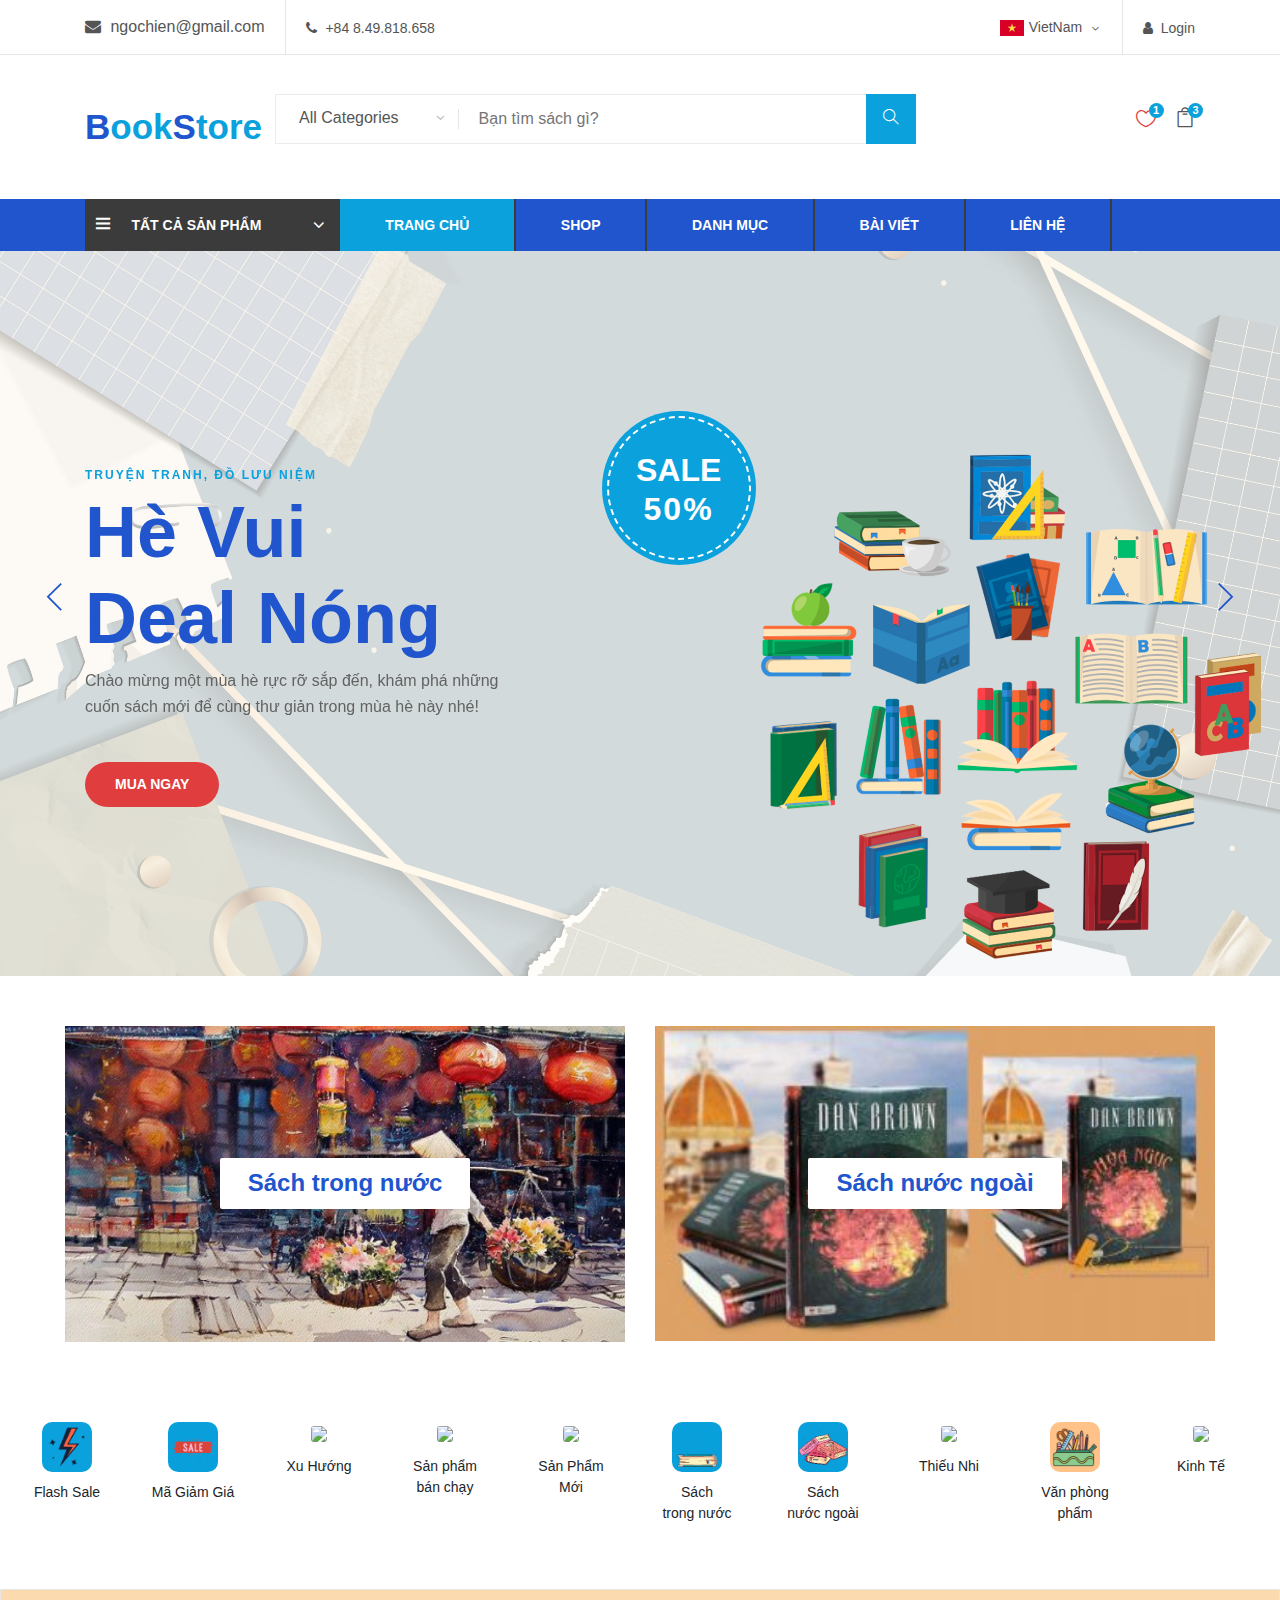
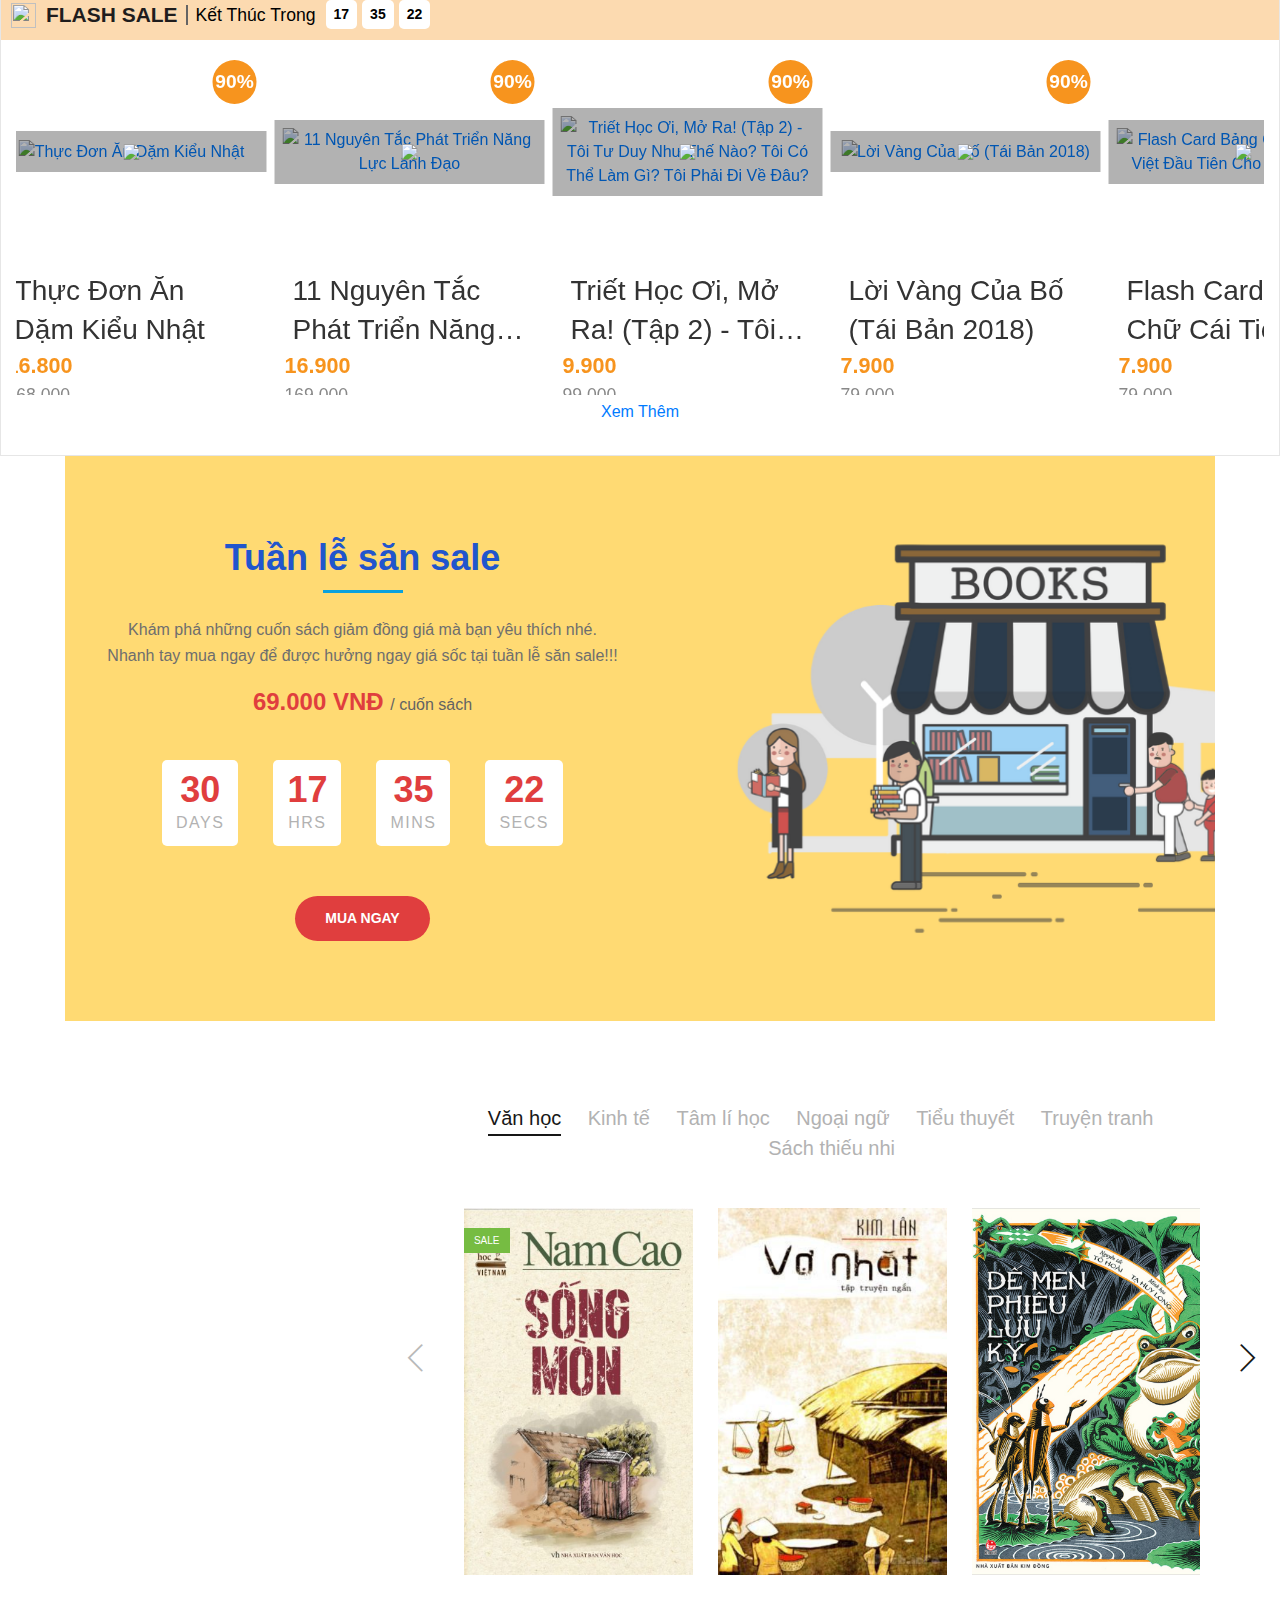
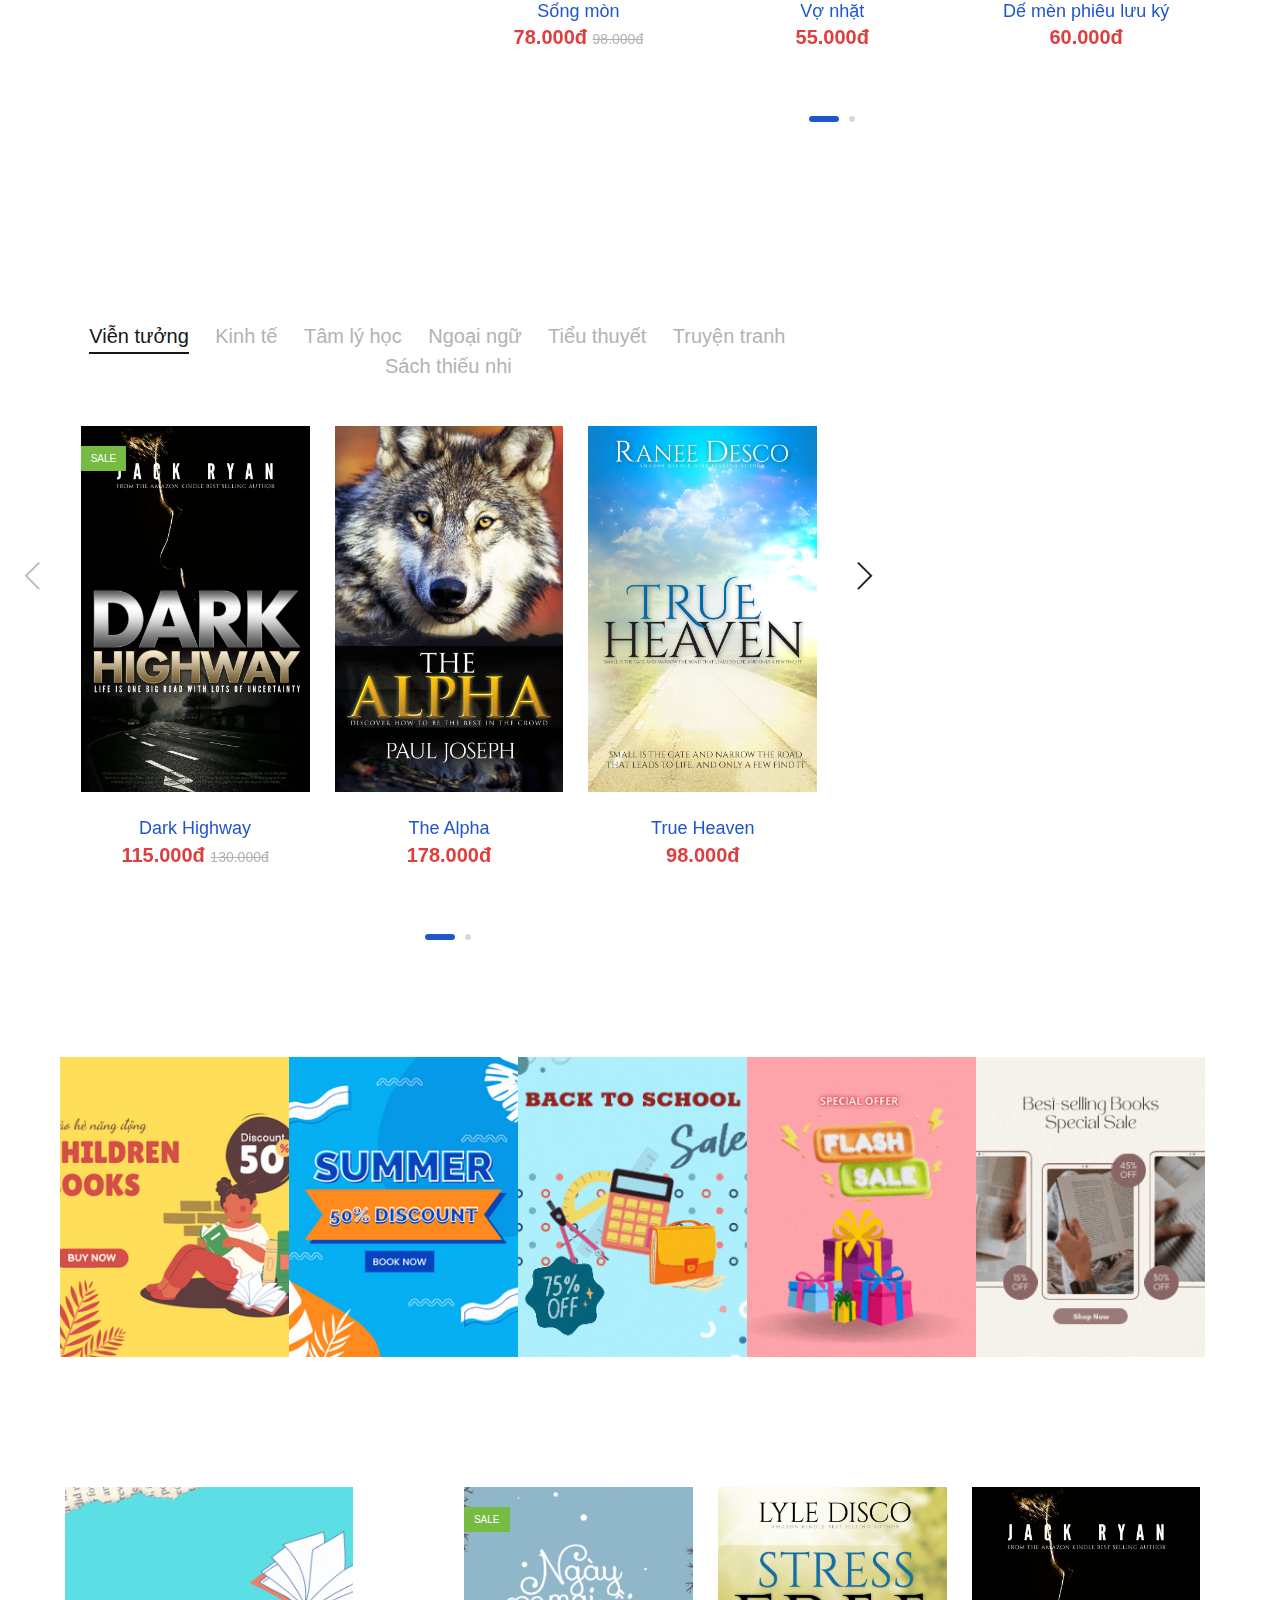
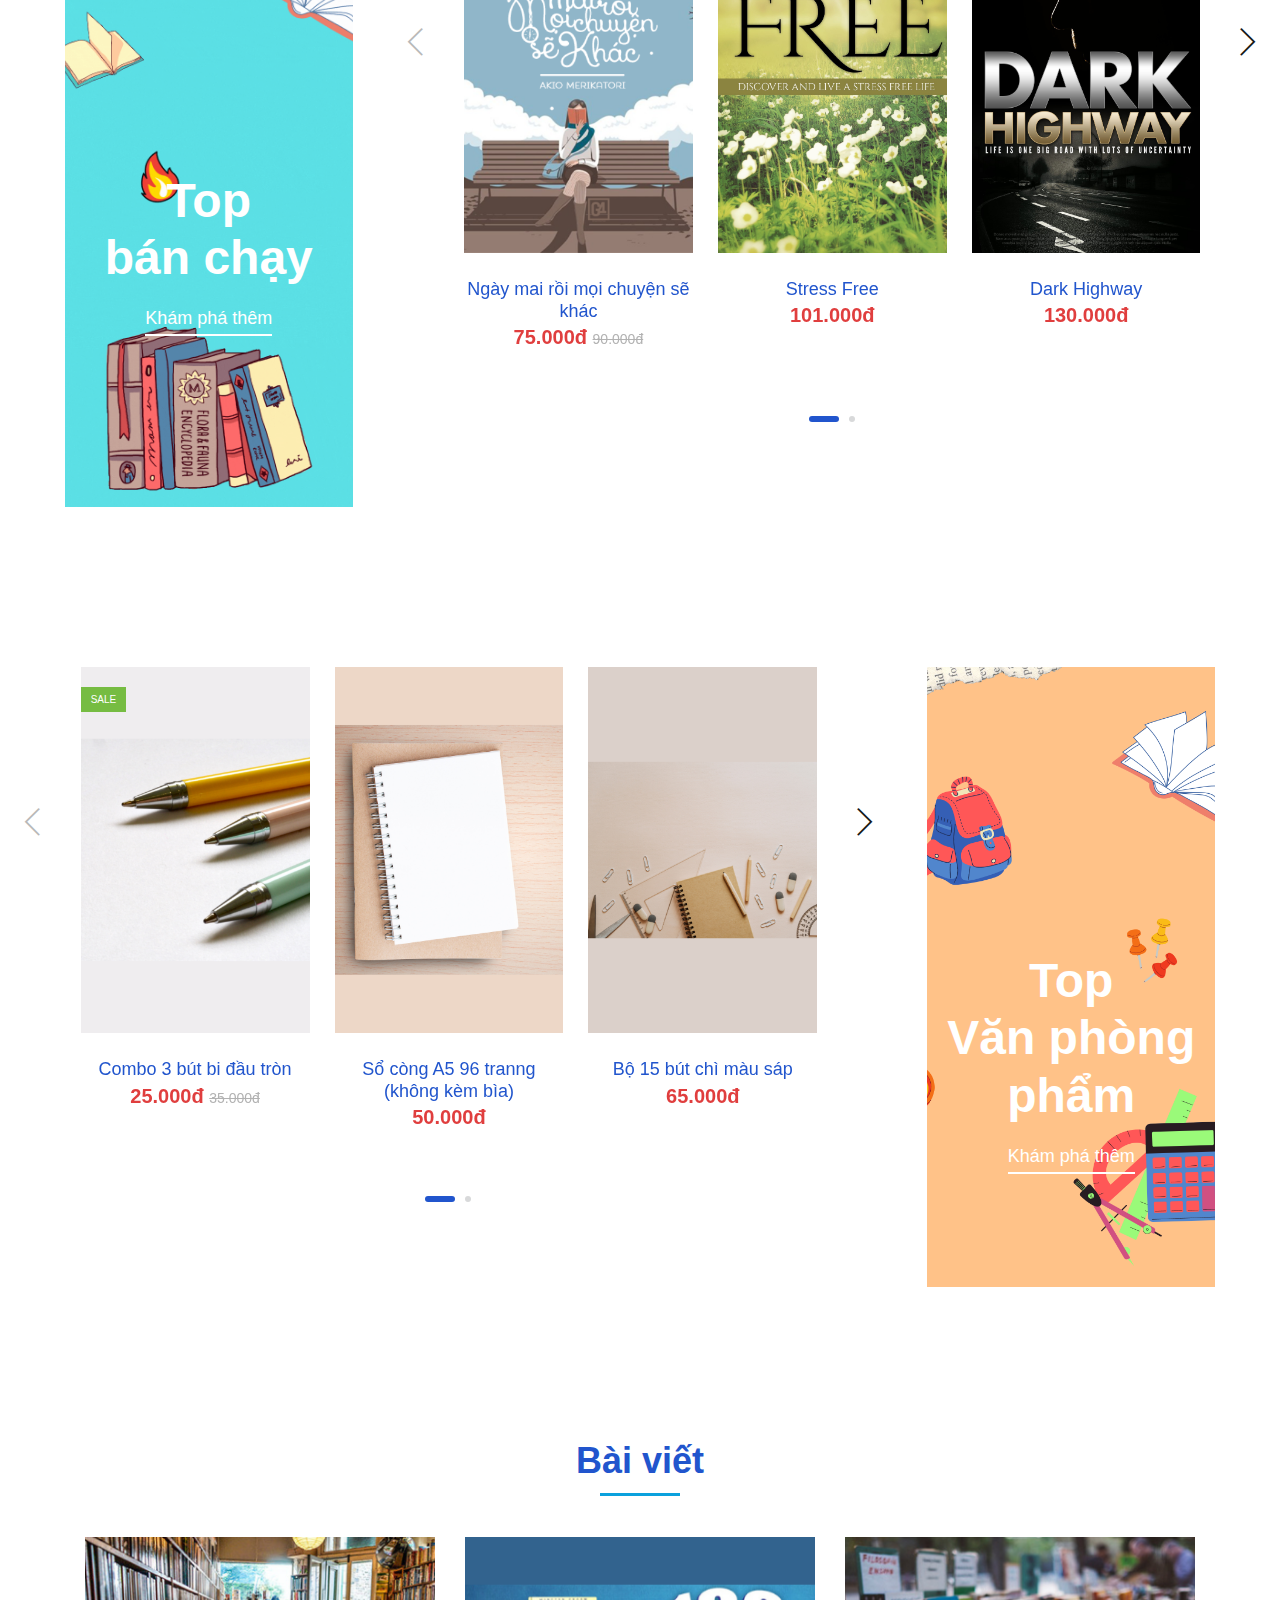
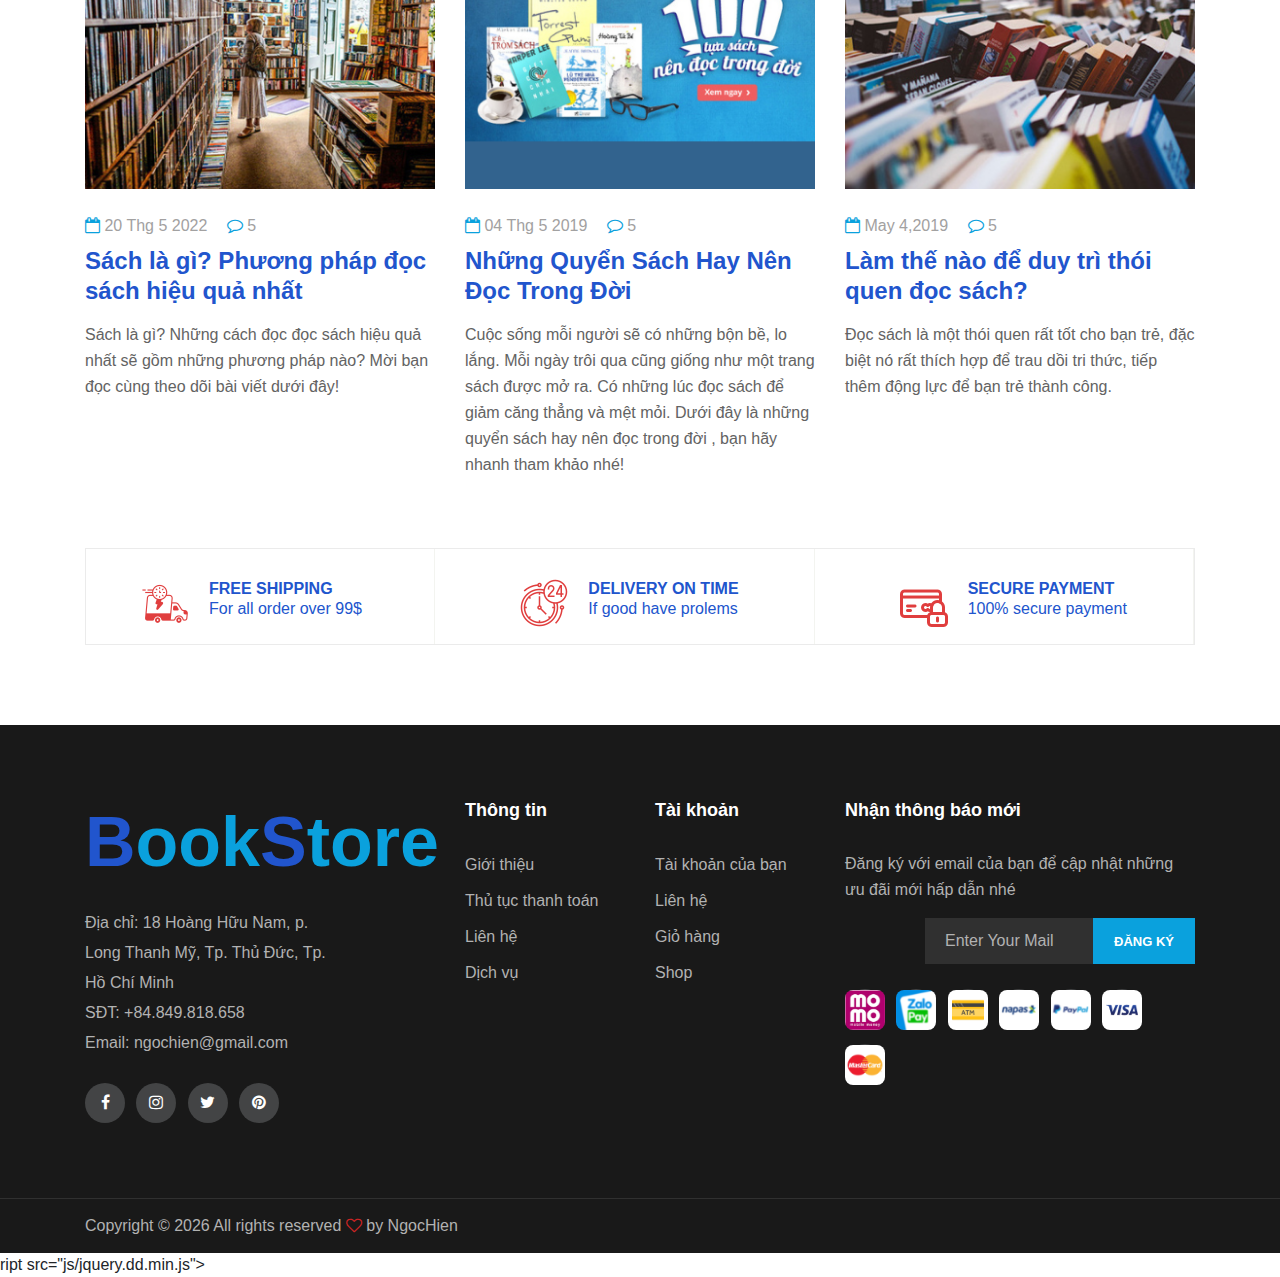
==== commit 17db1994: "update all - done" ====
--- a/index.html
+++ b/index.html
@@ -47,11 +47,6 @@
                     </div>
                 </div>
                 <div class="ht-right">
-                    <a href="#" class="login-panel"><i class="fa fa-user"></i>Login</a>
-                    <ul class="dropdown">
-                        <li><a href="#">Tài khoản của tôi</a></li>
-                        <li><a href="#">Đăng xuất</a></li>
-                    </ul>
                     <div class="lan-selector">
                         <select class="language_drop" name="countries" id="countries" style="width: 300px">
                                 <option value="yt" data-image="img/vietnam.png" data-imagecss="flag yt"
@@ -64,12 +59,13 @@
                                 </option>
                             </select>
                     </div>
-                    <!-- <div class="top-social">
-                        <a href="#"><i class="ti-facebook"></i></a>
-                        <a href="#"><i class="ti-ins"></i></a>
-                        <a href="#"><i class="ti-linkedin"></i></a>
-                        <a href="#"><i class="ti-pinterest"></i></a>
-                    </div> -->
+                    <div class="login-depart">
+                        <a href="./login.html" class="login-panel"><i class="fa fa-user"></i>Login</a>
+                        <ul class="depart-hover">
+                            <li><a href="#">Tài khoản của tôi</a></li>
+                            <li><a href="#">Đăng xuất</a></li>
+                        </ul>
+                    </div>
                 </div>
             </div>
         </div>
@@ -185,10 +181,10 @@
                                 <li><a href="#">Sách nước ngoài</a></li>
                             </ul>
                         </li>
-                        <li><a href="./blog.html">Bài viết</a>
+                        <li><a href="#">Bài viết</a>
                             <ul class="dropdown">
-                                <li><a href="#">Bài viết</a></li>
-                                <li><a href="#">Chi tiết bài viết</a></li>
+                                <li><a href="./blog.html">Bài viết</a></li>
+                                <li><a href="./blog-details.html">Chi tiết bài viết</a></li>
                             </ul>
                         </li>
                         <li><a href="#">Liên hệ</a>
@@ -1251,7 +1247,7 @@
                         <div class="latest-text">
                             <div class="tag-list">
                                 <div class="tag-item">
-                                    <i class="fa fa-calendar-o"></i> May 20,2021
+                                    <i class="fa fa-calendar-o"></i> 20 Thg 5 2022
                                 </div>
                                 <div class="tag-item"><i class="fa fa-comment-o"></i> 5</div>
                             </div>
@@ -1270,7 +1266,7 @@
                         <div class="latest-text">
                             <div class="tag-list">
                                 <div class="tag-item">
-                                    <i class="fa fa-calendar-o"></i> May 4,2019
+                                    <i class="fa fa-calendar-o"></i> 04 Thg 5 2019
                                 </div>
                                 <div class="tag-item"><i class="fa fa-comment-o"></i> 5</div>
                             </div>
@@ -1343,40 +1339,6 @@
         </div>
     </section>
     <!-- Latest Blog Section End -->
-
-    <!-- Partner Logo Section Begin -->
-    <!-- <div class="partner-logo">
-        <div class="container">
-            <div class="logo-carousel owl-carousel">
-                <div class="logo-item">
-                    <div class="tablecell-inner">
-                        <img src="img/logo-carousel/logo-1.png" alt="" />
-                    </div>
-                </div>
-                <div class="logo-item">
-                    <div class="tablecell-inner">
-                        <img src="img/logo-carousel/logo-2.png" alt="" />
-                    </div>
-                </div>
-                <div class="logo-item">
-                    <div class="tablecell-inner">
-                        <img src="img/logo-carousel/logo-3.png" alt="" />
-                    </div>
-                </div>
-                <div class="logo-item">
-                    <div class="tablecell-inner">
-                        <img src="img/logo-carousel/logo-4.png" alt="" />
-                    </div>
-                </div>
-                <div class="logo-item">
-                    <div class="tablecell-inner">
-                        <img src="img/logo-carousel/logo-5.png" alt="" />
-                    </div>
-                </div>
-            </div>
-        </div>
-    </div> -->
-    <!-- Partner Logo Section End -->
 
     <!-- Footer Section Begin -->
     <footer class="footer-section">
--- a/css/style.css
+++ b/css/style.css
@@ -387,6 +387,7 @@
 
 .header-top .ht-right {
     float: right;
+    display: flex;
 }
 
 .header-top .ht-right .login-panel {
@@ -402,6 +403,54 @@
 
 .header-top .ht-right .login-panel i {
     margin-right: 8px;
+}
+
+.header-top .ht-right .login-depart:hover .depart-hover {
+    top: 52px;
+    opacity: 1;
+    visibility: visible;
+    z-index: 99;
+}
+
+.header-top .ht-right .login-depart .depart-hover {
+    float: right5;
+    position: absolute;
+    max-width: 200px;
+    width: 100%;
+    background: #fff;
+    top: 62px;
+    opacity: 0;
+    visibility: hidden;
+    padding-bottom: 29px;
+    -webkit-box-shadow: 0 13px 32px rgba(51, 51, 51, 0.1);
+    box-shadow: 0 13px 32px rgba(51, 51, 51, 0.1);
+    -webkit-transition: all 0.3s;
+    -o-transition: all 0.3s;
+    transition: all 0.3s;
+}
+
+.header-top .ht-right .login-depart .depart-hover li {
+    list-style: none;
+}
+
+.header-top .ht-right .login-depart .depart-hover li.active a {
+    color: #0aa1dd;
+}
+
+.header-top .ht-right .login-depart .depart-hover li a {
+    display: block;
+    font-size: 16px;
+    color: #555;
+    padding-left: 40px;
+    padding-top: 16px;
+    padding-right: 30px;
+    -webkit-transition: all 0.3s;
+    -o-transition: all 0.3s;
+    transition: all 0.3s;
+}
+
+.header-top .ht-right .login-depart .depart-hover li a:hover {
+    color: #0aa1dd;
 }
 
 .header-top .ht-right .lan-selector {
@@ -2147,6 +2196,7 @@
     align-items: center;
     justify-content: center;
     flex-direction: column;
+    padding: 0rem 5rem;
     transition: all 0.2s 0.7s;
     overflow: hidden;
     grid-column: 1 / 2;
@@ -2164,7 +2214,7 @@
 
 .title {
     font-size: 2.2rem;
-    color: #444;
+    color: #2155cd;
     margin-bottom: 10px;
 }
 
@@ -2230,8 +2280,8 @@
 }
 
 .social-icon:hover {
-    color: #4481eb;
-    border-color: #4481eb;
+    color: #0aa1dd;
+    border-color: #0aa1dd;
 }
 
 .btn {
@@ -2271,7 +2321,7 @@
     top: -10%;
     right: 48%;
     transform: translateY(-50%);
-    background-image: linear-gradient(-45deg, #4481eb 0%, #04befe 100%);
+    background-image: linear-gradient(-45deg, #0aa1dd 0%, #0aa1dd 100%);
     transition: 1.8s ease-in-out;
     border-radius: 50%;
     z-index: 6;
@@ -2309,12 +2359,14 @@
 }
 
 .panel h3 {
+    color: #fff;
     font-weight: 600;
     line-height: 1;
     font-size: 1.5rem;
 }
 
 .panel p {
+    color: #f0f0f0;
     font-size: 0.95rem;
     padding: 0.7rem 0;
 }
@@ -2478,7 +2530,7 @@
         bottom: 72%;
         left: 50%;
     }
-    .container-login-login.sign-up-mode:before {
+    .container-login.sign-up-mode:before {
         bottom: 28%;
         left: 50%;
     }
@@ -3133,7 +3185,7 @@
 }
 
 .product-details .quantity .primary-btn.pd-cart {
-    padding: 14px 70px 10px;
+    padding: 14px 50px 10px;
 }
 
 .product-details .pd-tags {
@@ -3496,6 +3548,10 @@
 
 .cart-table table tr td.cart-pic {
     width: 21%;
+}
+
+.cart-table table tr td.cart-pic img {
+    width: 50%;
 }
 
 .cart-table table tr td.cart-title {
@@ -4730,8 +4786,8 @@
 }
 
 @media only screen and (min-width: 1200px) {
-    .container {
-        max-width: 1170px;
+    .container-login {
+        max-width: 100%;
     }
 }
 
